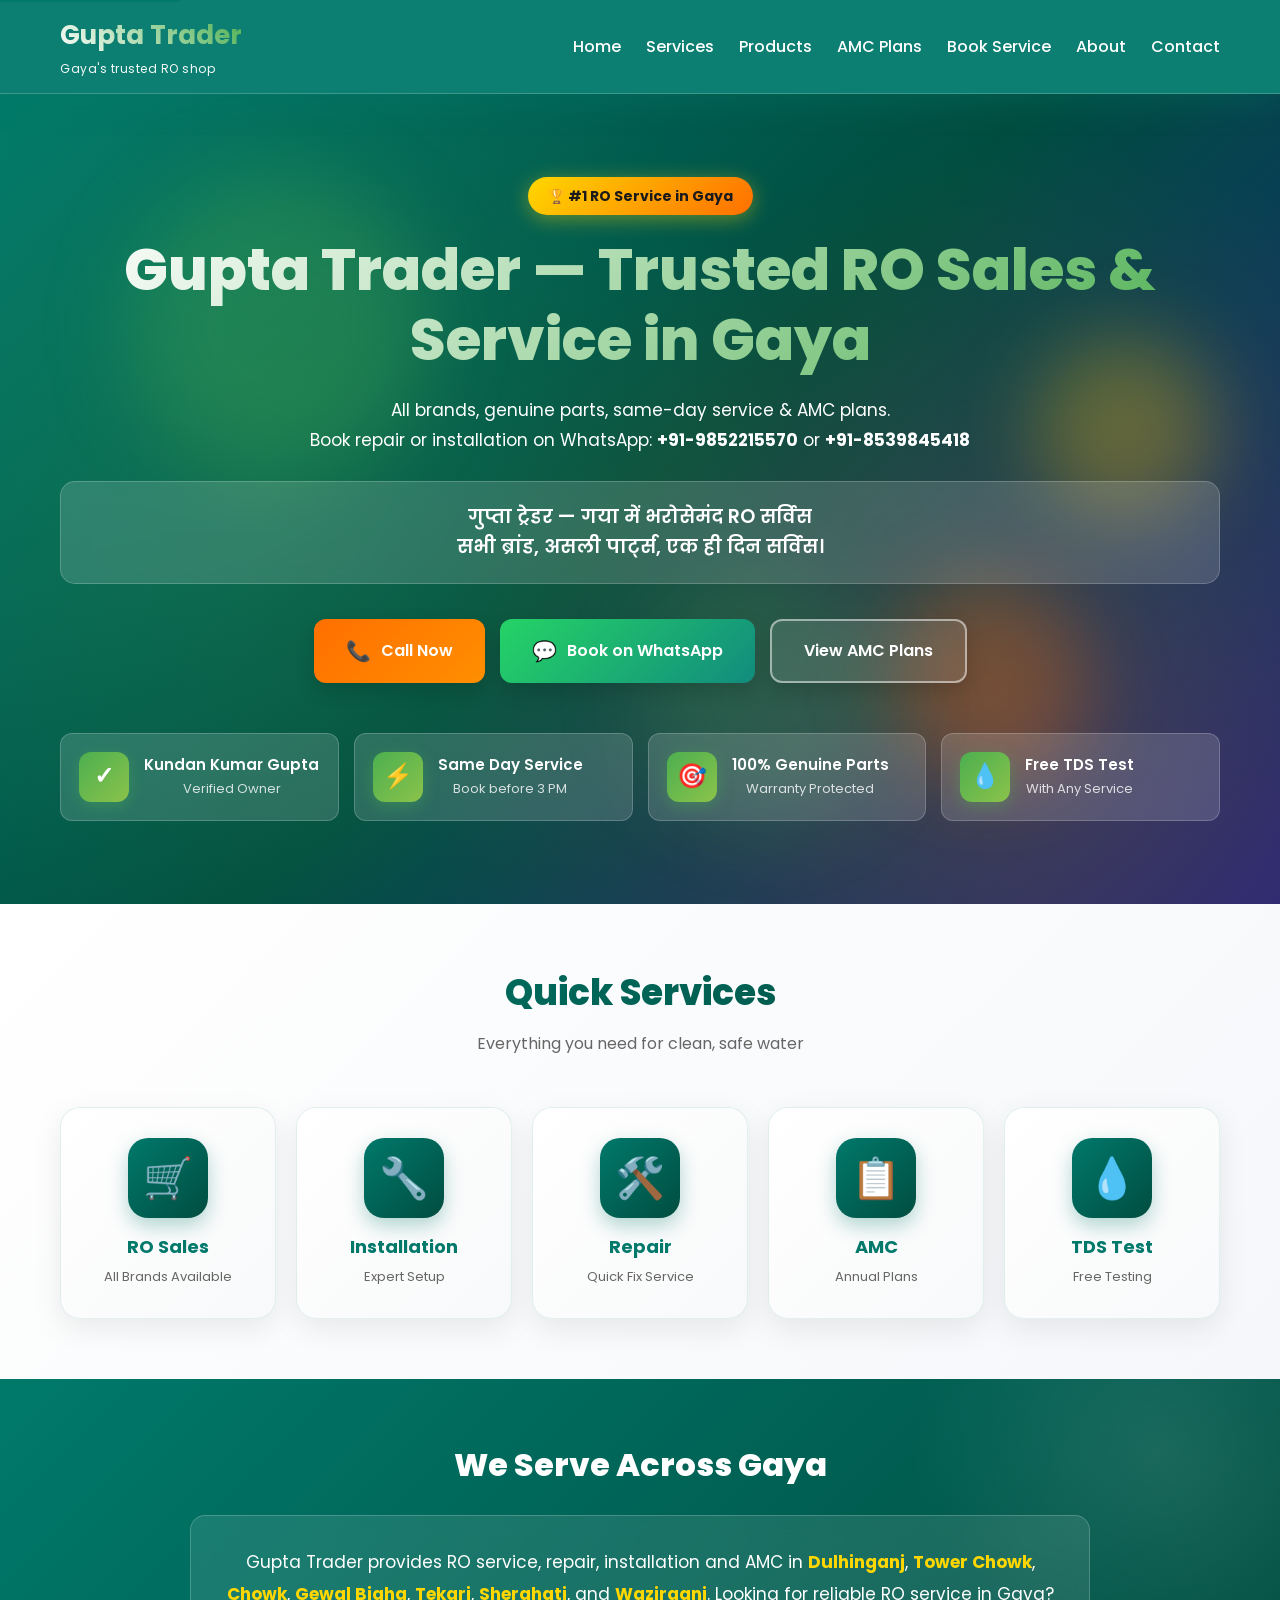
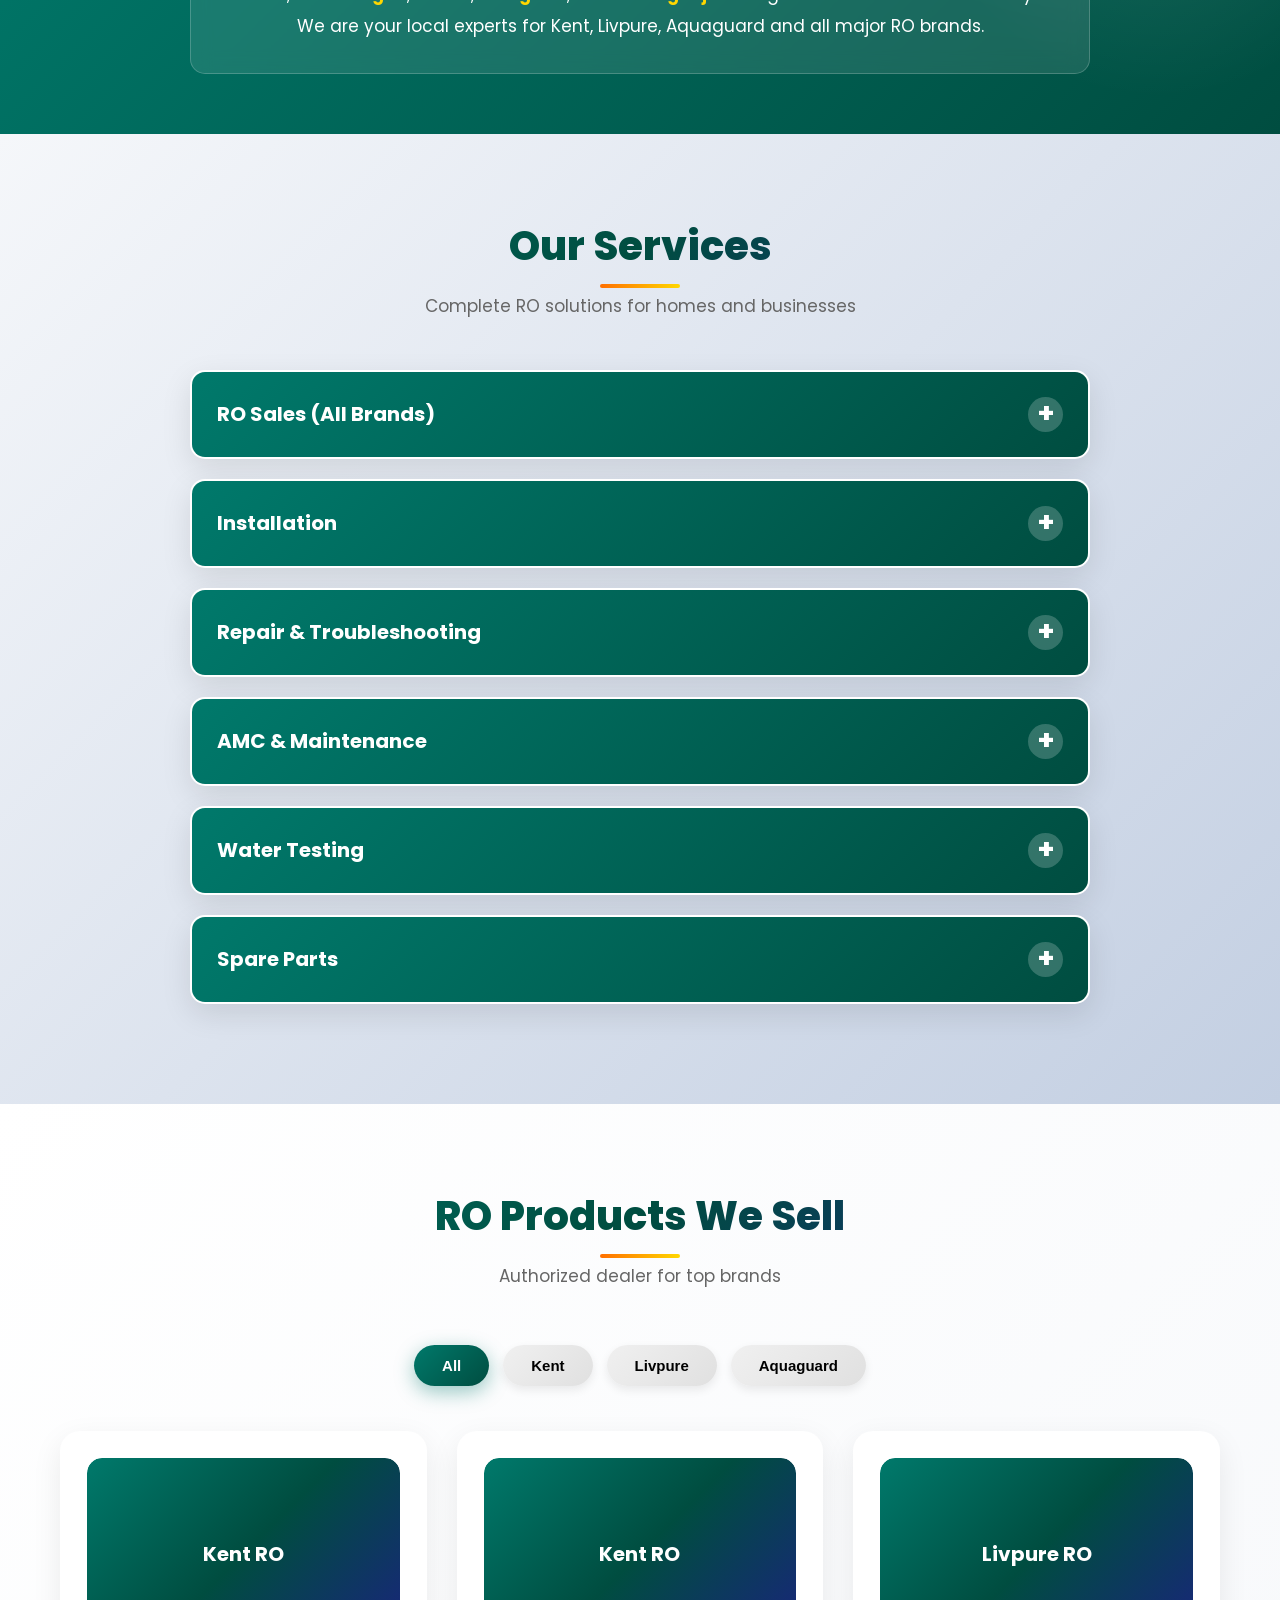
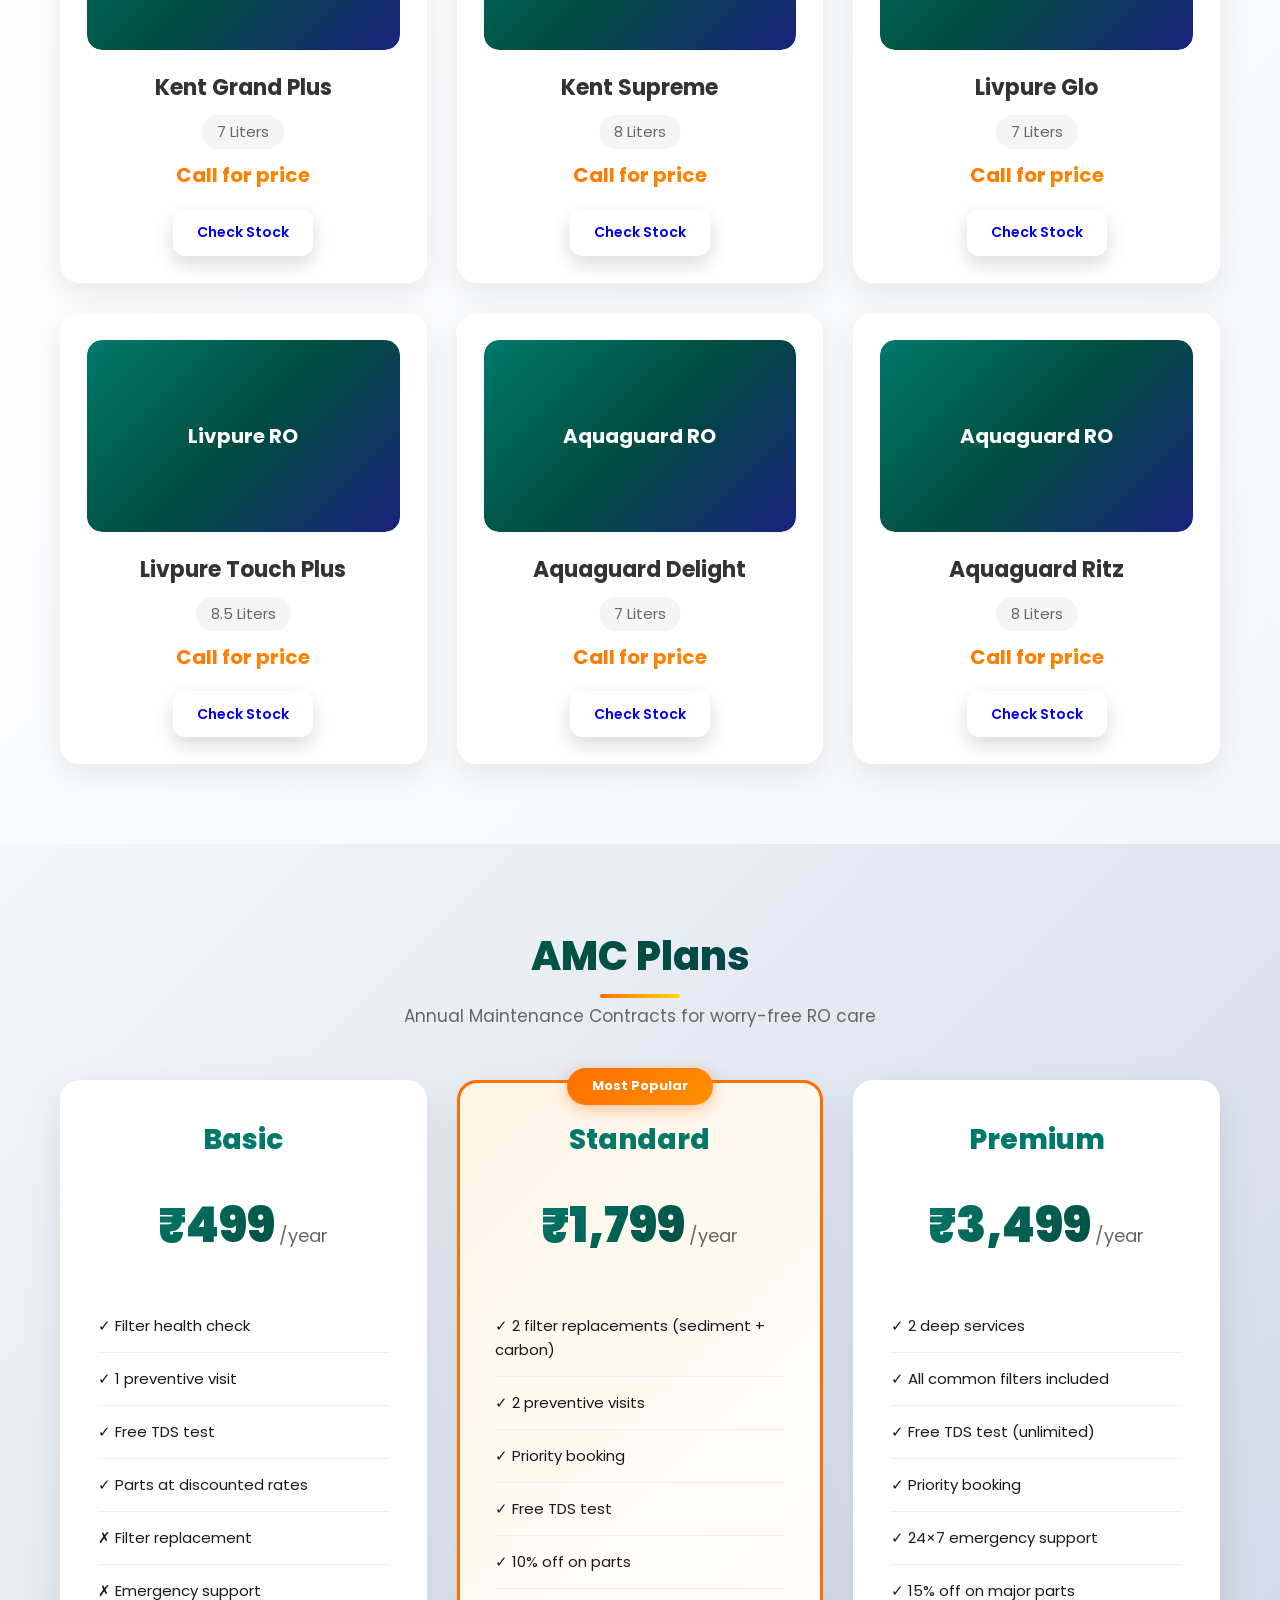
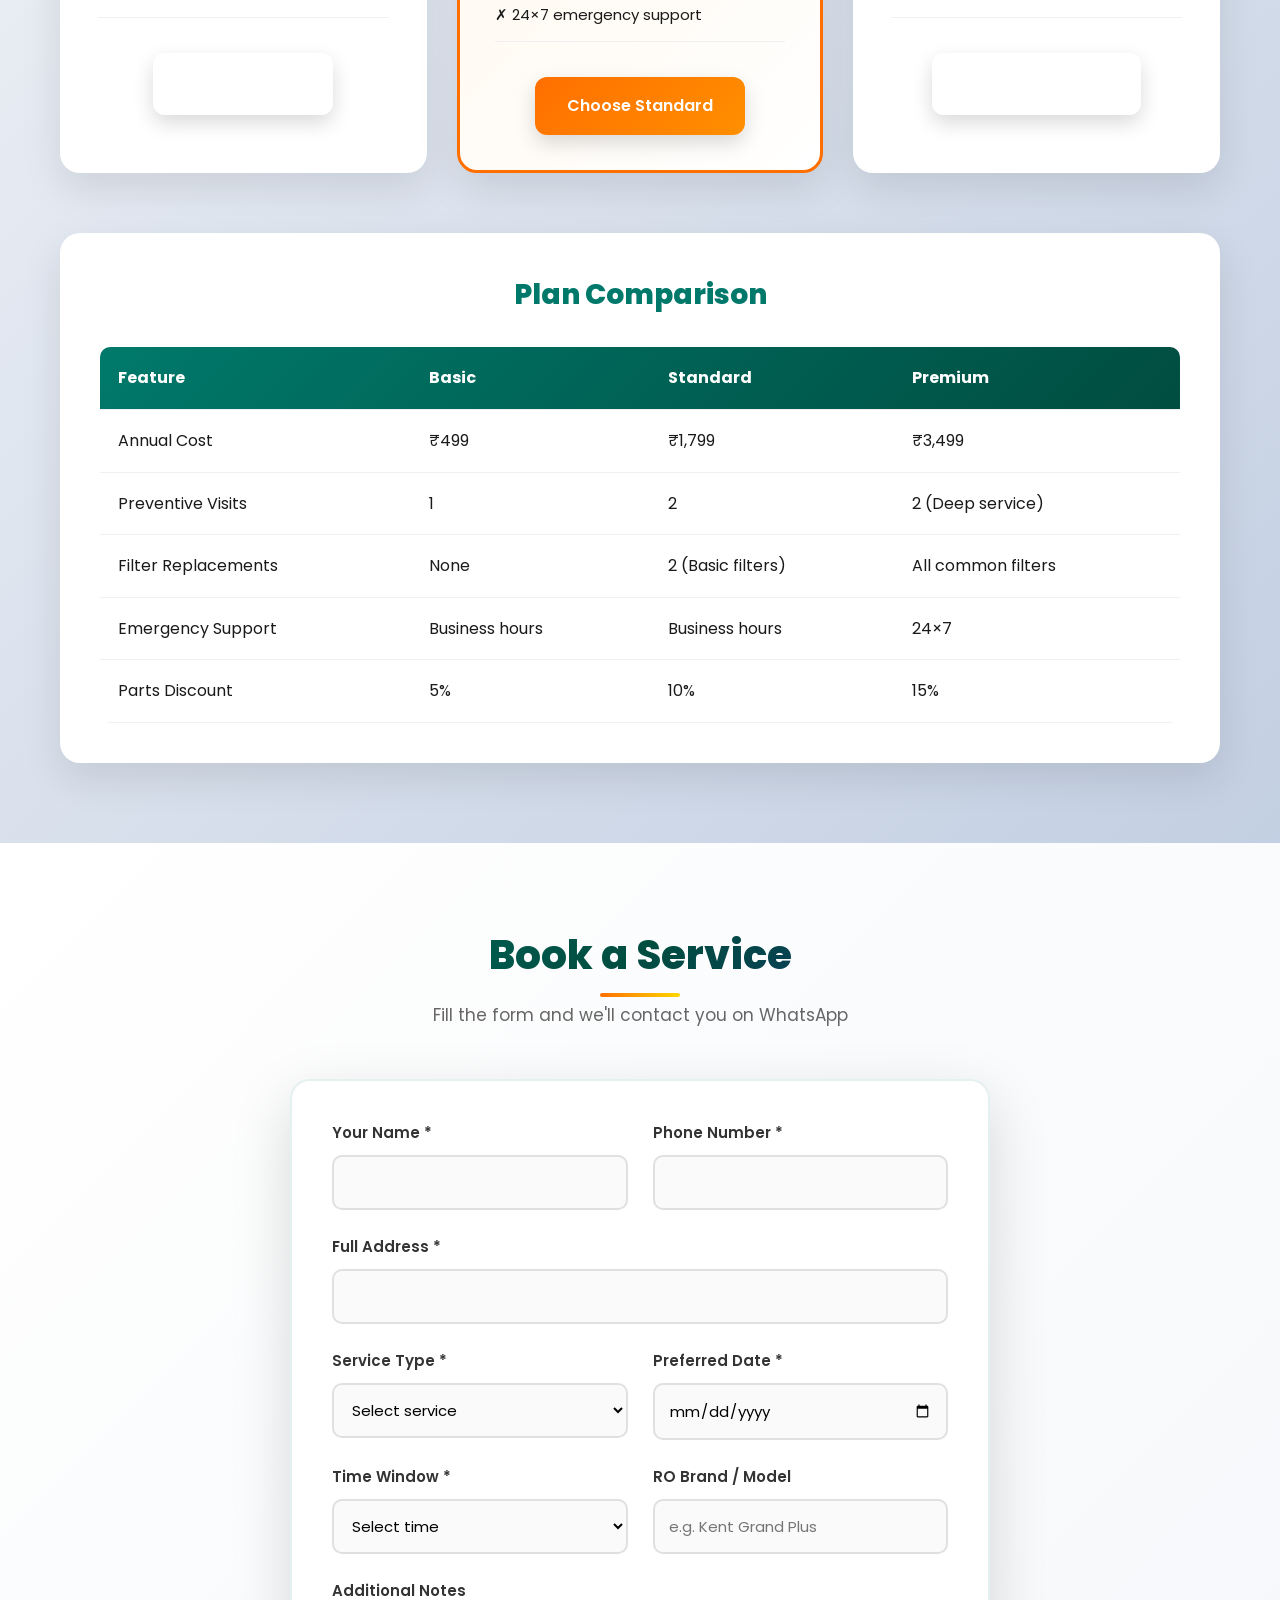
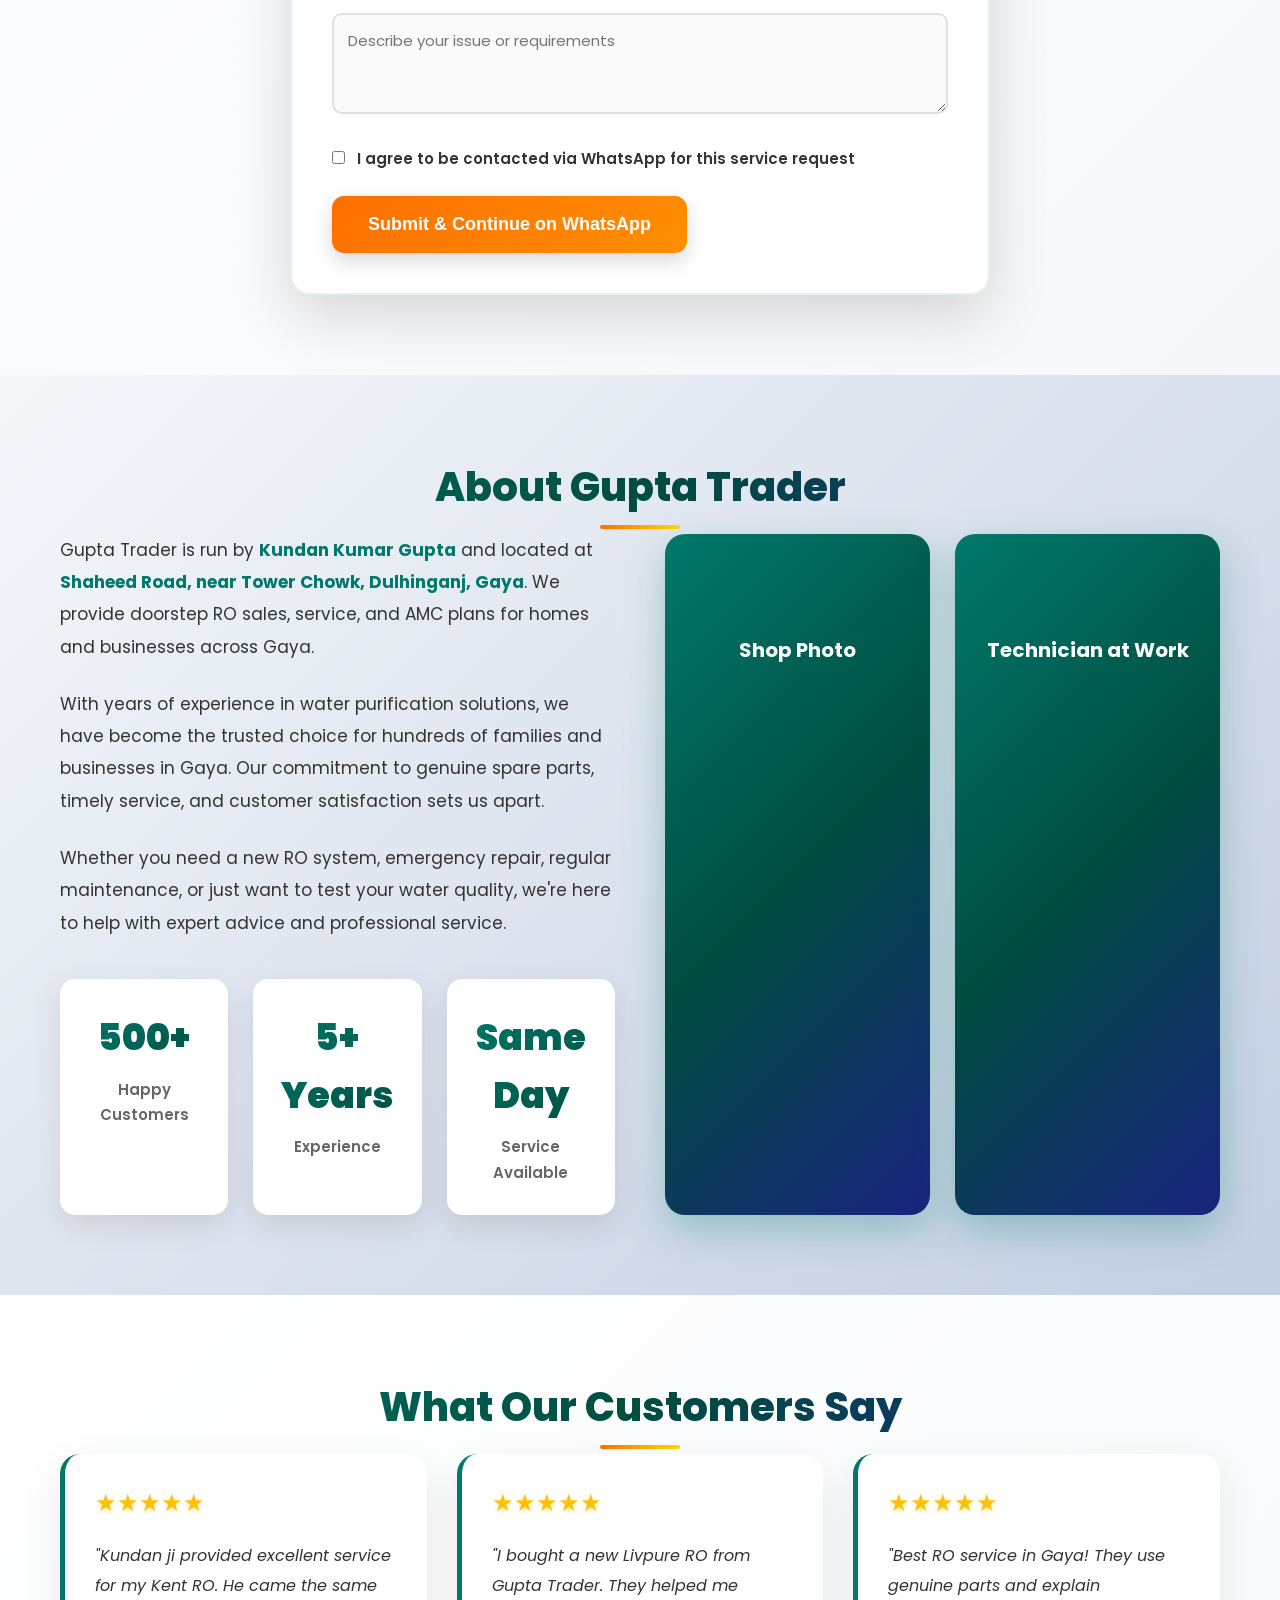
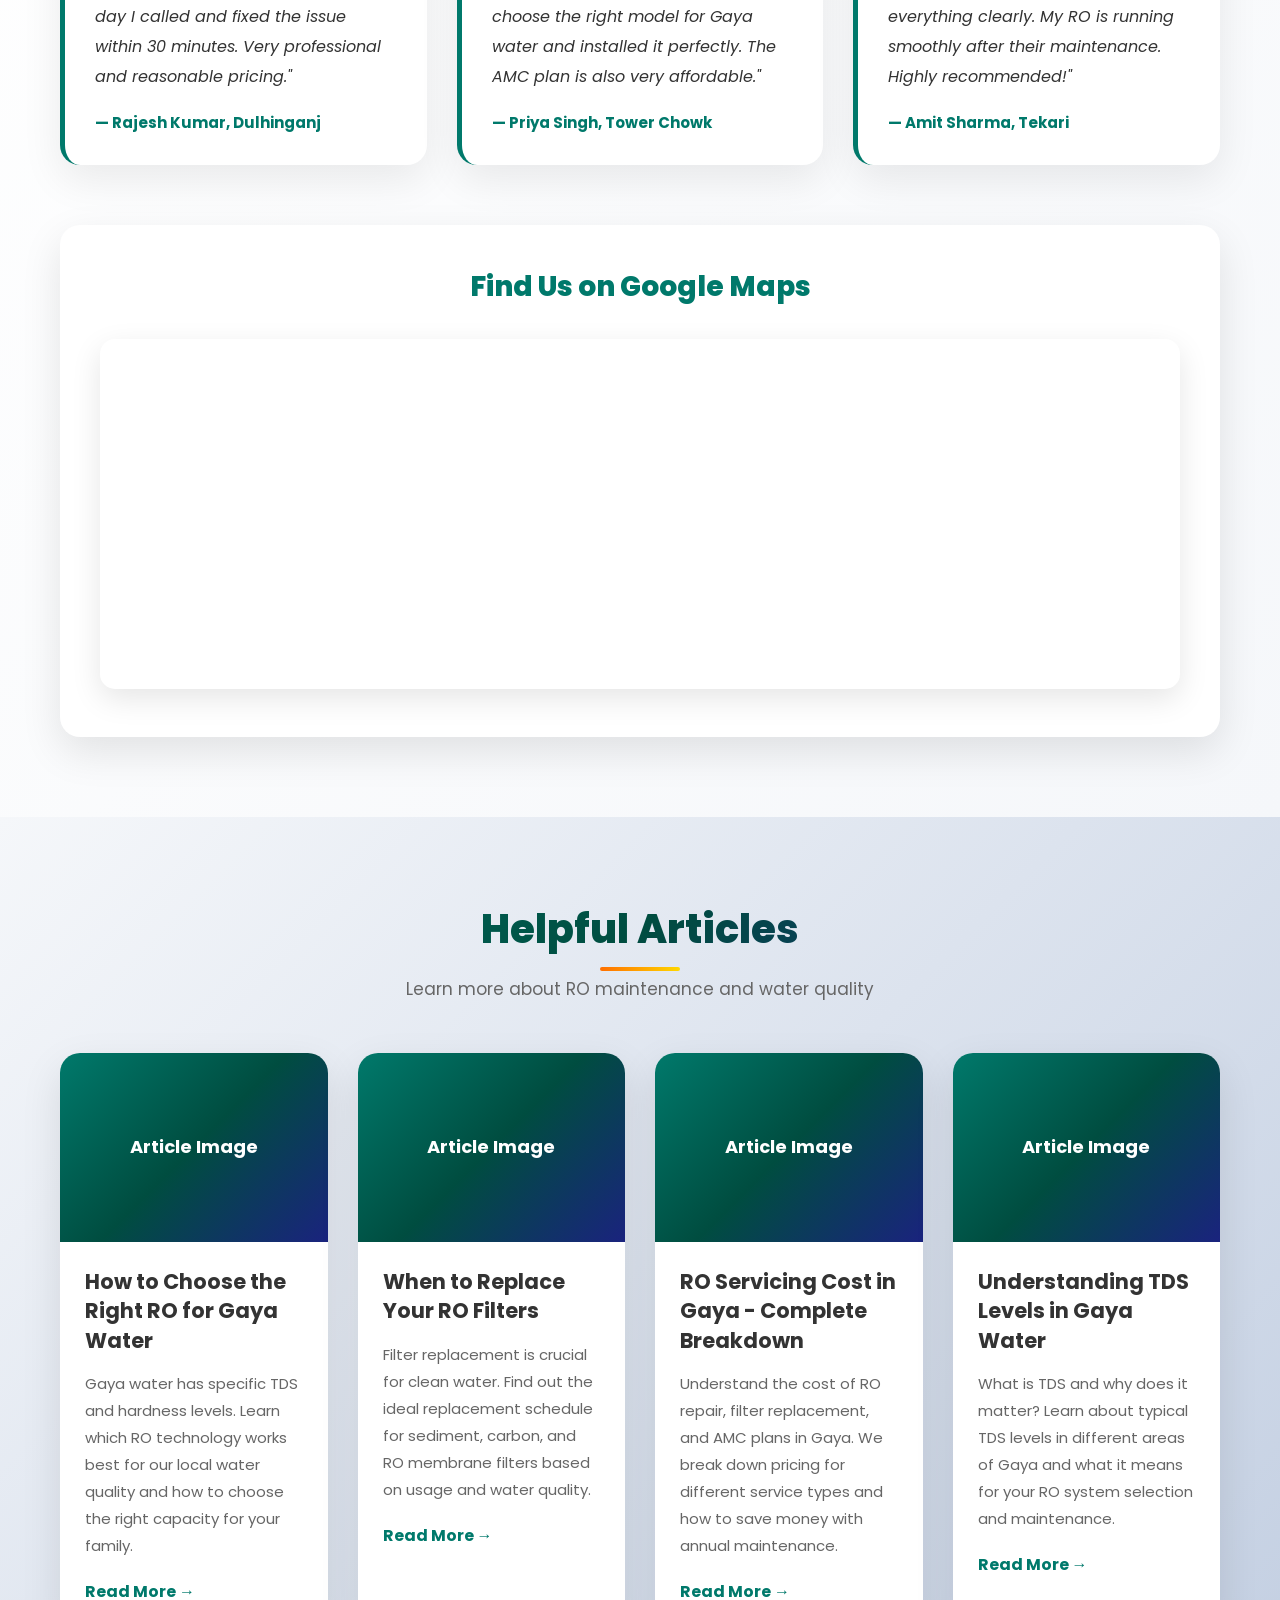
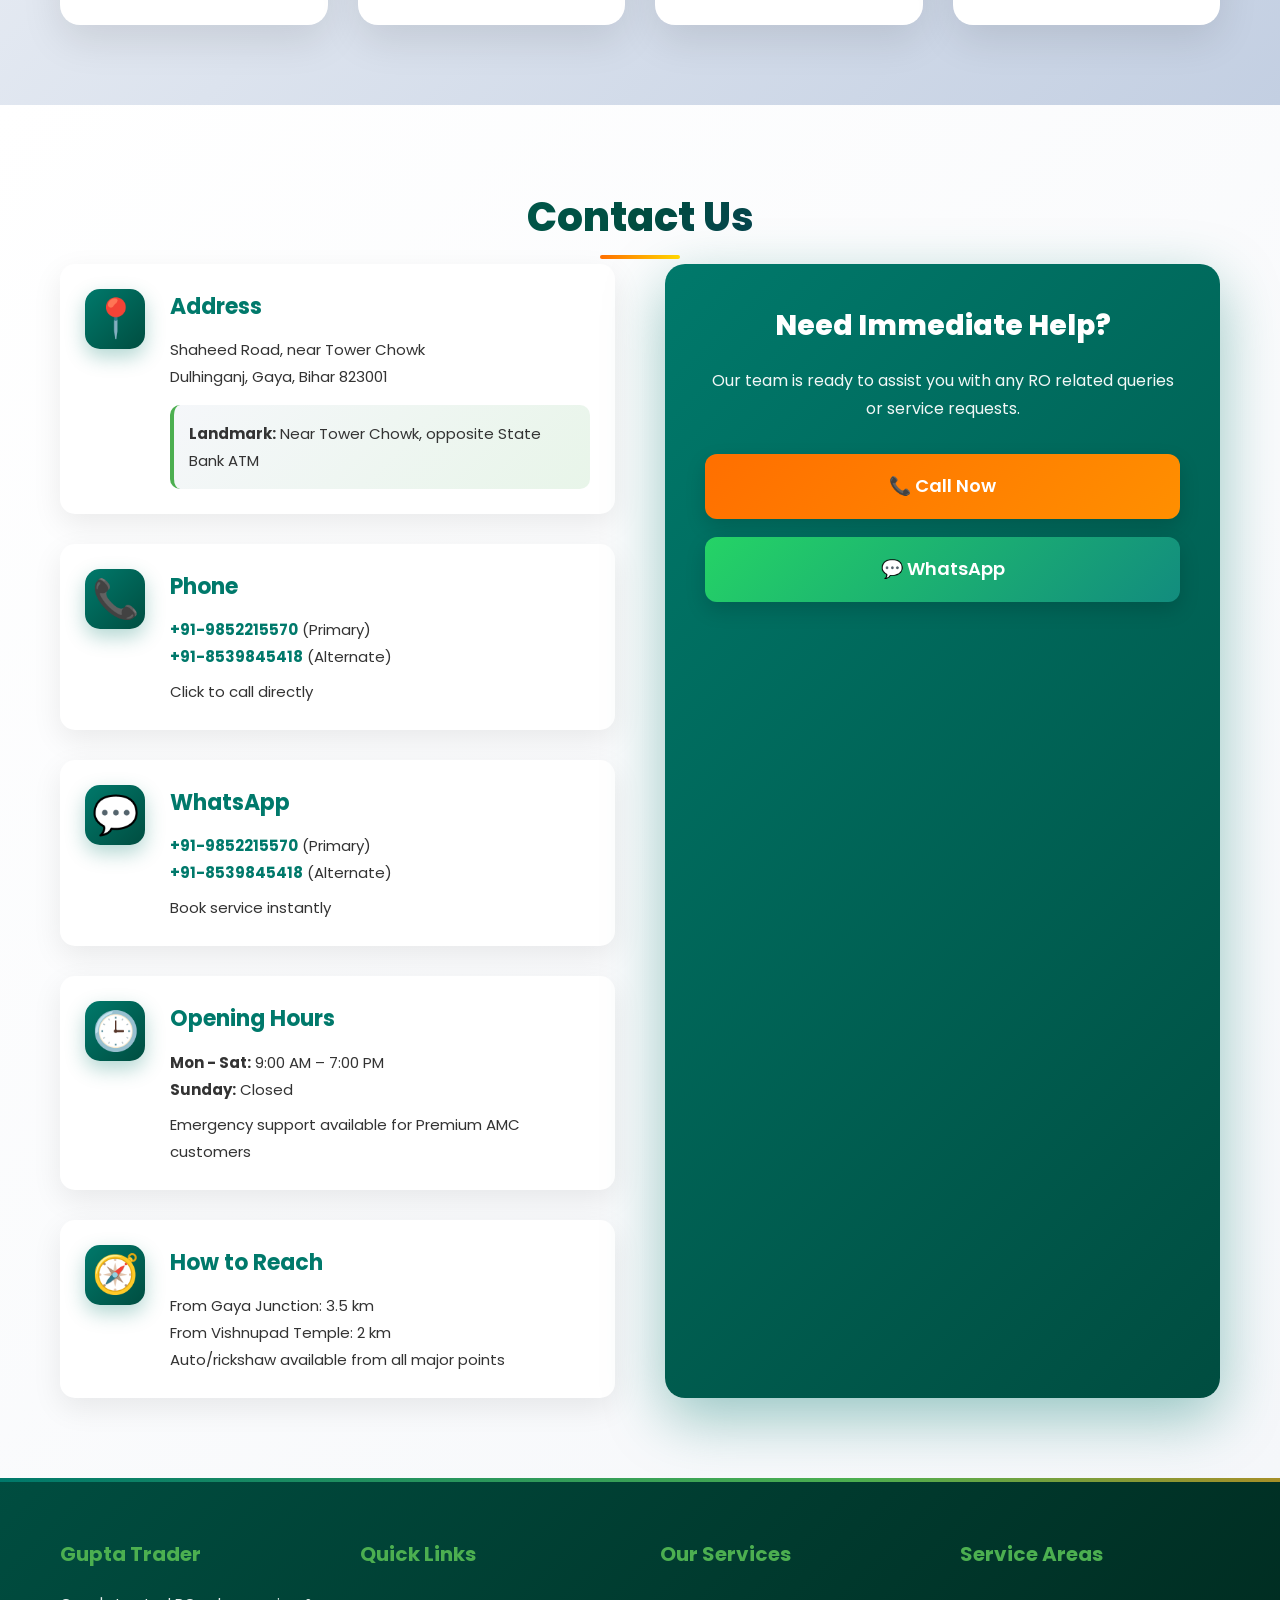
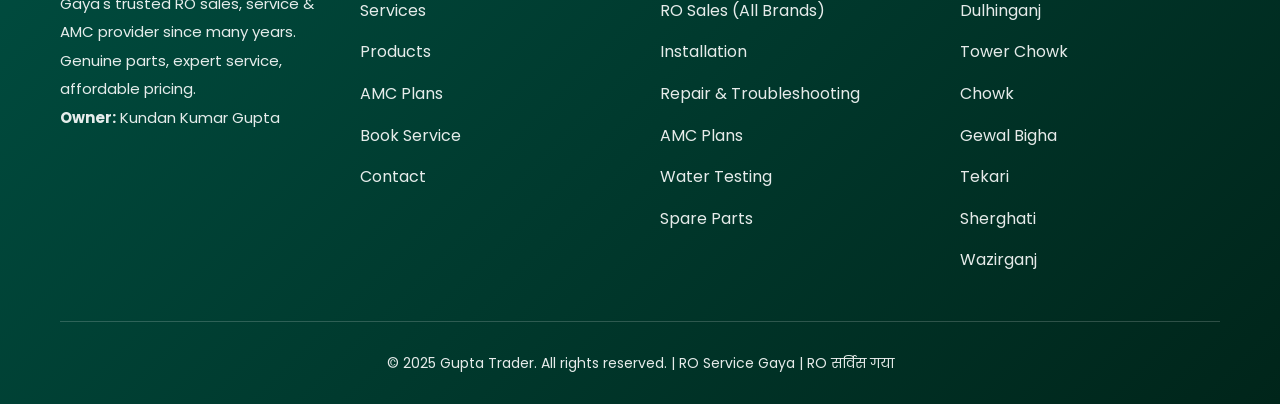
==== index.html @ 33c784da "Add files via upload" ====
<!DOCTYPE html>
<html lang="hi">
<head>
    <meta charset="UTF-8">
    <meta name="viewport" content="width=device-width, initial-scale=1.0">
    <meta name="description" content="Gupta Trader - Gaya's trusted RO sales, service, repair & AMC. Kundan Kumar Gupta provides same-day RO service for all brands in Dulhinganj, Tower Chowk, Gaya. Call +91-9852215570 or +91-8539845418">
    <meta name="keywords" content="RO service Gaya, RO सर्विस गया, RO repair Gaya, RO AMC Gaya, Kent service Gaya, RO installation Gaya, water purifier service Gaya, RO shop Gaya, Gupta Trader Gaya">
    <meta name="author" content="Kundan Kumar Gupta">
    <meta name="robots" content="index, follow">
    
    <!-- Open Graph Tags -->
    <meta property="og:title" content="Gupta Trader - Trusted RO Sales & Service in Gaya, Bihar">
    <meta property="og:description" content="All brands RO service, genuine parts, same-day service & AMC plans in Gaya. Call +91-9852215570 or +91-8539845418">
    <meta property="og:type" content="website">
    <meta property="og:locale" content="hi_IN">
    
    <title>Gupta Trader - RO Service, Repair & AMC in Gaya | Kundan Kumar Gupta | +91-9852215570</title>
    
    <!-- Google Fonts -->
    <link rel="preconnect" href="https://fonts.googleapis.com">
    <link rel="preconnect" href="https://fonts.gstatic.com" crossorigin>
    <link href="https://fonts.googleapis.com/css2?family=Poppins:wght@300;400;500;600;700&display=swap" rel="stylesheet">
    
    <link rel="stylesheet" href="styles.css">
    
    <!-- Schema Markup -->
    <script type="application/ld+json">
    {
      "@context": "https://schema.org",
      "@type": "LocalBusiness",
      "name": "Gupta Trader",
      "image": "",
      "description": "Trusted RO sales, service, repair and AMC for all brands in Gaya, Bihar",
      "address": {
        "@type": "PostalAddress",
        "streetAddress": "Shaheed Road, near Tower Chowk, Dulhinganj",
        "addressLocality": "Gaya",
        "addressRegion": "Bihar",
        "postalCode": "823001",
        "addressCountry": "IN"
      },
      "telephone": "+91-9852215570",
      "openingHoursSpecification": [
        {
          "@type": "OpeningHoursSpecification",
          "dayOfWeek": ["Monday", "Tuesday", "Wednesday", "Thursday", "Friday", "Saturday"],
          "opens": "09:00",
          "closes": "19:00"
        }
      ],
      "priceRange": "₹₹",
      "owner": {
        "@type": "Person",
        "name": "Kundan Kumar Gupta"
      },
      "areaServed": ["Dulhinganj", "Tower Chowk", "Chowk", "Gewal Bigha", "Tekari", "Sherghati", "Wazirganj"],
      "hasOfferCatalog": {
        "@type": "OfferCatalog",
        "name": "RO Services",
        "itemListElement": [
          {
            "@type": "Offer",
            "itemOffered": {
              "@type": "Service",
              "name": "RO Sales"
            }
          },
          {
            "@type": "Offer",
            "itemOffered": {
              "@type": "Service",
              "name": "RO Installation"
            }
          },
          {
            "@type": "Offer",
            "itemOffered": {
              "@type": "Service",
              "name": "RO Repair"
            }
          },
          {
            "@type": "Offer",
            "itemOffered": {
              "@type": "Service",
              "name": "RO AMC"
            }
          }
        ]
      }
    }
    </script>
</head>
<body>
    <!-- Header -->
    <header class="header">
        <div class="container">
            <div class="header-content">
                <div class="logo">
                    <h1>Gupta Trader</h1>
                    <p class="tagline">Gaya's trusted RO shop</p>
                </div>
                <nav class="nav" id="nav">
                    <a href="#home">Home</a>
                    <a href="#services">Services</a>
                    <a href="#products">Products</a>
                    <a href="#amc">AMC Plans</a>
                    <a href="#book">Book Service</a>
                    <a href="#about">About</a>
                    <a href="#contact">Contact</a>
                </nav>
                <div class="mobile-menu-toggle" id="mobileMenuToggle">
                    <span></span>
                    <span></span>
                    <span></span>
                </div>
            </div>
        </div>
    </header>

    <!-- Home Section -->
    <section id="home" class="hero">
        <div class="hero-overlay"></div>
        <div class="floating-shapes">
            <div class="shape shape-1"></div>
            <div class="shape shape-2"></div>
            <div class="shape shape-3"></div>
            <div class="shape shape-4"></div>
        </div>
        <div class="container">
            <div class="hero-content">
                <div class="hero-badge">🏆 #1 RO Service in Gaya</div>
                <h2 class="hero-title">Gupta Trader — Trusted RO Sales & Service in Gaya</h2>
                <p class="hero-subtitle">All brands, genuine parts, same-day service & AMC plans.<br>
                Book repair or installation on WhatsApp: <strong>+91-9852215570</strong> or <strong>+91-8539845418</strong></p>
                
                <div class="hero-hindi">
                    <p>गुप्ता ट्रेडर — गया में भरोसेमंद RO सर्विस<br>
                    सभी ब्रांड, असली पार्ट्स, एक ही दिन सर्विस।</p>
                </div>
                
                <div class="hero-buttons">
                    <a href="tel:+919852215570" class="btn btn-primary pulse-animation">
                        <span class="btn-icon">📞</span>
                        <span>Call Now</span>
                    </a>
                    <a href="https://wa.me/919852215570" class="btn btn-secondary" target="_blank">
                        <span class="btn-icon">💬</span>
                        <span>Book on WhatsApp</span>
                    </a>
                    <a href="#amc" class="btn btn-outline">
                        <span>View AMC Plans</span>
                    </a>
                </div>
                
                <div class="trust-strip">
                    <div class="trust-item">
                        <div class="trust-icon">✓</div>
                        <div class="trust-text">
                            <strong>Kundan Kumar Gupta</strong>
                            <span>Verified Owner</span>
                        </div>
                    </div>
                    <div class="trust-item">
                        <div class="trust-icon">⚡</div>
                        <div class="trust-text">
                            <strong>Same Day Service</strong>
                            <span>Book before 3 PM</span>
                        </div>
                    </div>
                    <div class="trust-item">
                        <div class="trust-icon">🎯</div>
                        <div class="trust-text">
                            <strong>100% Genuine Parts</strong>
                            <span>Warranty Protected</span>
                        </div>
                    </div>
                    <div class="trust-item">
                        <div class="trust-icon">💧</div>
                        <div class="trust-text">
                            <strong>Free TDS Test</strong>
                            <span>With Any Service</span>
                        </div>
                    </div>
                </div>
            </div>
        </div>
    </section>

    <!-- Quick Services -->
    <section class="quick-services">
        <div class="container">
            <div class="section-header">
                <h2 class="section-title-alt">Quick Services</h2>
                <p class="section-subtitle-alt">Everything you need for clean, safe water</p>
            </div>
            <div class="services-grid">
                <div class="service-icon-card" data-aos="fade-up">
                    <div class="icon-wrapper">
                        <div class="icon">🛒</div>
                    </div>
                    <h3>RO Sales</h3>
                    <p>All Brands Available</p>
                </div>
                <div class="service-icon-card" data-aos="fade-up" data-delay="100">
                    <div class="icon-wrapper">
                        <div class="icon">🔧</div>
                    </div>
                    <h3>Installation</h3>
                    <p>Expert Setup</p>
                </div>
                <div class="service-icon-card" data-aos="fade-up" data-delay="200">
                    <div class="icon-wrapper">
                        <div class="icon">🛠️</div>
                    </div>
                    <h3>Repair</h3>
                    <p>Quick Fix Service</p>
                </div>
                <div class="service-icon-card" data-aos="fade-up" data-delay="300">
                    <div class="icon-wrapper">
                        <div class="icon">📋</div>
                    </div>
                    <h3>AMC</h3>
                    <p>Annual Plans</p>
                </div>
                <div class="service-icon-card" data-aos="fade-up" data-delay="400">
                    <div class="icon-wrapper">
                        <div class="icon">💧</div>
                    </div>
                    <h3>TDS Test</h3>
                    <p>Free Testing</p>
                </div>
            </div>
        </div>
    </section>

    <!-- Service Areas -->
    <section class="service-areas">
        <div class="container">
            <h2>We Serve Across Gaya</h2>
            <p class="areas-text">
                Gupta Trader provides RO service, repair, installation and AMC in <strong>Dulhinganj</strong>, <strong>Tower Chowk</strong>, <strong>Chowk</strong>, <strong>Gewal Bigha</strong>, <strong>Tekari</strong>, <strong>Sherghati</strong>, and <strong>Wazirganj</strong>. Looking for reliable RO service in Gaya? We are your local experts for Kent, Livpure, Aquaguard and all major RO brands.
            </p>
        </div>
    </section>

    <!-- Services Section -->
    <section id="services" class="services-section">
        <div class="container">
            <h2 class="section-title">Our Services</h2>
            <p class="section-subtitle">Complete RO solutions for homes and businesses</p>
            
            <div class="services-list">
                <div class="service-card">
                    <h3 class="service-title">
                        <span>RO Sales (All Brands)</span>
                        <span class="toggle-icon">+</span>
                    </h3>
                    <div class="service-content">
                        <p><strong>What we do:</strong> We sell all major RO brands including Kent, Livpure, Aquaguard, and more. Get expert consultation to choose the right purifier for your water quality.</p>
                        <p><strong>Benefits:</strong> Authorized dealer, best prices, genuine products, free installation support</p>
                        <p><strong>Price range:</strong> ₹8,000 - ₹25,000 depending on model</p>
                        <a href="https://wa.me/919852215570?text=I want to buy an RO water purifier" class="btn btn-small" target="_blank">Check Stock on WhatsApp</a>
                    </div>
                </div>

                <div class="service-card">
                    <h3 class="service-title">
                        <span>Installation</span>
                        <span class="toggle-icon">+</span>
                    </h3>
                    <div class="service-content">
                        <p><strong>What we do:</strong> Professional RO installation with proper wall mounting, pipeline connections, drain setup and water testing.</p>
                        <p><strong>Benefits:</strong> Expert technicians, same-day service, warranty protection, leak-proof guarantee</p>
                        <p><strong>Price range:</strong> ₹500 - ₹1,500 (often free with new RO purchase)</p>
                        <a href="#book" class="btn btn-small">Book Installation</a>
                    </div>
                </div>

                <div class="service-card">
                    <h3 class="service-title">
                        <span>Repair & Troubleshooting</span>
                        <span class="toggle-icon">+</span>
                    </h3>
                    <div class="service-content">
                        <p><strong>What we do:</strong> We fix all RO issues - no water flow, leakage, bad taste, noise, auto-shut problems, pump failure, and electrical issues.</p>
                        <p><strong>Benefits:</strong> Quick diagnosis, genuine spare parts, 90-day service warranty, doorstep repair</p>
                        <p><strong>Price range:</strong> ₹300 - ₹2,500 depending on issue and parts</p>
                        <a href="tel:+919852215570" class="btn btn-small">Call for Emergency Repair</a>
                    </div>
                </div>

                <div class="service-card">
                    <h3 class="service-title">
                        <span>AMC & Maintenance</span>
                        <span class="toggle-icon">+</span>
                    </h3>
                    <div class="service-content">
                        <p><strong>What we do:</strong> Annual maintenance contracts with regular filter replacements, preventive servicing, and priority support.</p>
                        <p><strong>Benefits:</strong> Save on repairs, extend RO life, priority booking, 24×7 emergency support (Premium plan)</p>
                        <p><strong>Price range:</strong> ₹499 - ₹3,499 per year</p>
                        <a href="#amc" class="btn btn-small">View AMC Plans</a>
                    </div>
                </div>

                <div class="service-card">
                    <h3 class="service-title">
                        <span>Water Testing</span>
                        <span class="toggle-icon">+</span>
                    </h3>
                    <div class="service-content">
                        <p><strong>What we do:</strong> Free basic TDS testing, hardness level check, and water quality assessment before and after purification.</p>
                        <p><strong>Benefits:</strong> Know your water quality, choose right filter, ensure proper purification</p>
                        <p><strong>Price:</strong> Free with any service or ₹100 standalone</p>
                        <a href="https://wa.me/919852215570?text=I want to test my water TDS" class="btn btn-small" target="_blank">Book Water Test</a>
                    </div>
                </div>

                <div class="service-card">
                    <h3 class="service-title">
                        <span>Spare Parts</span>
                        <span class="toggle-icon">+</span>
                    </h3>
                    <div class="service-content">
                        <p><strong>What we do:</strong> Stock and supply all RO spare parts - filters (sediment, carbon, RO membrane, post-carbon), pumps, solenoid valves, adapters, and more.</p>
                        <p><strong>Benefits:</strong> Genuine parts, immediate availability, brand-specific compatibility</p>
                        <p><strong>Price range:</strong> ₹150 - ₹3,000 depending on part</p>
                        <a href="https://wa.me/919852215570?text=I need RO spare parts" class="btn btn-small" target="_blank">Check Availability</a>
                    </div>
                </div>
            </div>
        </div>
    </section>

    <!-- Products Section -->
    <section id="products" class="products-section">
        <div class="container">
            <h2 class="section-title">RO Products We Sell</h2>
            <p class="section-subtitle">Authorized dealer for top brands</p>
            
            <div class="product-filters">
                <button class="filter-btn active" data-filter="all">All</button>
                <button class="filter-btn" data-filter="kent">Kent</button>
                <button class="filter-btn" data-filter="livpure">Livpure</button>
                <button class="filter-btn" data-filter="aquaguard">Aquaguard</button>
            </div>
            
            <div class="products-grid">
                <div class="product-card" data-brand="kent" data-capacity="7">
                    <div class="product-img">
                        <div class="placeholder-img">Kent RO</div>
                    </div>
                    <h3>Kent Grand Plus</h3>
                    <p class="capacity">7 Liters</p>
                    <p class="price">Call for price</p>
                    <a href="https://wa.me/919852215570?text=I want to know the price of Kent Grand Plus" class="btn btn-small" target="_blank">Check Stock</a>
                </div>

                <div class="product-card" data-brand="kent" data-capacity="8">
                    <div class="product-img">
                        <div class="placeholder-img">Kent RO</div>
                    </div>
                    <h3>Kent Supreme</h3>
                    <p class="capacity">8 Liters</p>
                    <p class="price">Call for price</p>
                    <a href="https://wa.me/919852215570?text=I want to know the price of Kent Supreme" class="btn btn-small" target="_blank">Check Stock</a>
                </div>

                <div class="product-card" data-brand="livpure" data-capacity="7">
                    <div class="product-img">
                        <div class="placeholder-img">Livpure RO</div>
                    </div>
                    <h3>Livpure Glo</h3>
                    <p class="capacity">7 Liters</p>
                    <p class="price">Call for price</p>
                    <a href="https://wa.me/919852215570?text=I want to know the price of Livpure Glo" class="btn btn-small" target="_blank">Check Stock</a>
                </div>

                <div class="product-card" data-brand="livpure" data-capacity="8.5">
                    <div class="product-img">
                        <div class="placeholder-img">Livpure RO</div>
                    </div>
                    <h3>Livpure Touch Plus</h3>
                    <p class="capacity">8.5 Liters</p>
                    <p class="price">Call for price</p>
                    <a href="https://wa.me/919852215570?text=I want to know the price of Livpure Touch Plus" class="btn btn-small" target="_blank">Check Stock</a>
                </div>

                <div class="product-card" data-brand="aquaguard" data-capacity="7">
                    <div class="product-img">
                        <div class="placeholder-img">Aquaguard RO</div>
                    </div>
                    <h3>Aquaguard Delight</h3>
                    <p class="capacity">7 Liters</p>
                    <p class="price">Call for price</p>
                    <a href="https://wa.me/919852215570?text=I want to know the price of Aquaguard Delight" class="btn btn-small" target="_blank">Check Stock</a>
                </div>

                <div class="product-card" data-brand="aquaguard" data-capacity="8">
                    <div class="product-img">
                        <div class="placeholder-img">Aquaguard RO</div>
                    </div>
                    <h3>Aquaguard Ritz</h3>
                    <p class="capacity">8 Liters</p>
                    <p class="price">Call for price</p>
                    <a href="https://wa.me/919852215570?text=I want to know the price of Aquaguard Ritz" class="btn btn-small" target="_blank">Check Stock</a>
                </div>
            </div>
        </div>
    </section>

    <!-- AMC Plans Section -->
    <section id="amc" class="amc-section">
        <div class="container">
            <h2 class="section-title">AMC Plans</h2>
            <p class="section-subtitle">Annual Maintenance Contracts for worry-free RO care</p>
            
            <div class="amc-grid">
                <div class="amc-card">
                    <h3 class="amc-title">Basic</h3>
                    <div class="amc-price">
                        <span class="price">₹499</span>
                        <span class="period">/year</span>
                    </div>
                    <ul class="amc-features">
                        <li>✓ Filter health check</li>
                        <li>✓ 1 preventive visit</li>
                        <li>✓ Free TDS test</li>
                        <li>✓ Parts at discounted rates</li>
                        <li>✗ Filter replacement</li>
                        <li>✗ Emergency support</li>
                    </ul>
                    <a href="https://wa.me/919852215570?text=I want to subscribe to Basic AMC plan" class="btn btn-outline" target="_blank">Choose Basic</a>
                </div>

                <div class="amc-card featured">
                    <div class="popular-badge">Most Popular</div>
                    <h3 class="amc-title">Standard</h3>
                    <div class="amc-price">
                        <span class="price">₹1,799</span>
                        <span class="period">/year</span>
                    </div>
                    <ul class="amc-features">
                        <li>✓ 2 filter replacements (sediment + carbon)</li>
                        <li>✓ 2 preventive visits</li>
                        <li>✓ Priority booking</li>
                        <li>✓ Free TDS test</li>
                        <li>✓ 10% off on parts</li>
                        <li>✗ 24×7 emergency support</li>
                    </ul>
                    <a href="https://wa.me/919852215570?text=I want to subscribe to Standard AMC plan" class="btn btn-primary" target="_blank">Choose Standard</a>
                </div>

                <div class="amc-card">
                    <h3 class="amc-title">Premium</h3>
                    <div class="amc-price">
                        <span class="price">₹3,499</span>
                        <span class="period">/year</span>
                    </div>
                    <ul class="amc-features">
                        <li>✓ 2 deep services</li>
                        <li>✓ All common filters included</li>
                        <li>✓ Free TDS test (unlimited)</li>
                        <li>✓ Priority booking</li>
                        <li>✓ 24×7 emergency support</li>
                        <li>✓ 15% off on major parts</li>
                    </ul>
                    <a href="https://wa.me/919852215570?text=I want to subscribe to Premium AMC plan" class="btn btn-outline" target="_blank">Choose Premium</a>
                </div>
            </div>

            <div class="amc-comparison">
                <h3>Plan Comparison</h3>
                <div class="comparison-table">
                    <table>
                        <thead>
                            <tr>
                                <th>Feature</th>
                                <th>Basic</th>
                                <th>Standard</th>
                                <th>Premium</th>
                            </tr>
                        </thead>
                        <tbody>
                            <tr>
                                <td>Annual Cost</td>
                                <td>₹499</td>
                                <td>₹1,799</td>
                                <td>₹3,499</td>
                            </tr>
                            <tr>
                                <td>Preventive Visits</td>
                                <td>1</td>
                                <td>2</td>
                                <td>2 (Deep service)</td>
                            </tr>
                            <tr>
                                <td>Filter Replacements</td>
                                <td>None</td>
                                <td>2 (Basic filters)</td>
                                <td>All common filters</td>
                            </tr>
                            <tr>
                                <td>Emergency Support</td>
                                <td>Business hours</td>
                                <td>Business hours</td>
                                <td>24×7</td>
                            </tr>
                            <tr>
                                <td>Parts Discount</td>
                                <td>5%</td>
                                <td>10%</td>
                                <td>15%</td>
                            </tr>
                        </tbody>
                    </table>
                </div>
            </div>
        </div>
    </section>

    <!-- Book Service Section -->
    <section id="book" class="book-section">
        <div class="container">
            <h2 class="section-title">Book a Service</h2>
            <p class="section-subtitle">Fill the form and we'll contact you on WhatsApp</p>
            
            <form id="bookingForm" class="booking-form">
                <div class="form-row">
                    <div class="form-group">
                        <label for="name">Your Name *</label>
                        <input type="text" id="name" name="name" required>
                    </div>
                    <div class="form-group">
                        <label for="phone">Phone Number *</label>
                        <input type="tel" id="phone" name="phone" pattern="[0-9]{10}" required>
                    </div>
                </div>

                <div class="form-group">
                    <label for="address">Full Address *</label>
                    <input type="text" id="address" name="address" required>
                </div>

                <div class="form-row">
                    <div class="form-group">
                        <label for="serviceType">Service Type *</label>
                        <select id="serviceType" name="serviceType" required>
                            <option value="">Select service</option>
                            <option value="Installation">Installation</option>
                            <option value="Repair">Repair</option>
                            <option value="AMC">AMC Subscription</option>
                            <option value="Filter Replacement">Filter Replacement</option>
                            <option value="Water Testing">Water Testing</option>
                            <option value="New Purchase">New RO Purchase</option>
                        </select>
                    </div>
                    <div class="form-group">
                        <label for="date">Preferred Date *</label>
                        <input type="date" id="date" name="date" required>
                    </div>
                </div>

                <div class="form-row">
                    <div class="form-group">
                        <label for="timeWindow">Time Window *</label>
                        <select id="timeWindow" name="timeWindow" required>
                            <option value="">Select time</option>
                            <option value="9 AM - 12 PM">9 AM - 12 PM</option>
                            <option value="12 PM - 3 PM">12 PM - 3 PM</option>
                            <option value="3 PM - 7 PM">3 PM - 7 PM</option>
                        </select>
                    </div>
                    <div class="form-group">
                        <label for="brand">RO Brand / Model</label>
                        <input type="text" id="brand" name="brand" placeholder="e.g. Kent Grand Plus">
                    </div>
                </div>

                <div class="form-group">
                    <label for="notes">Additional Notes</label>
                    <textarea id="notes" name="notes" rows="3" placeholder="Describe your issue or requirements"></textarea>
                </div>

                <div class="form-group checkbox-group">
                    <input type="checkbox" id="consent" name="consent" required>
                    <label for="consent">I agree to be contacted via WhatsApp for this service request</label>
                </div>

                <button type="submit" class="btn btn-primary btn-large">Submit & Continue on WhatsApp</button>
            </form>

            <div id="successMessage" class="success-message" style="display: none;">
                <p>✓ Form submitted! Redirecting to WhatsApp...</p>
            </div>
        </div>
    </section>

    <!-- About Section -->
    <section id="about" class="about-section">
        <div class="container">
            <h2 class="section-title">About Gupta Trader</h2>
            
            <div class="about-content">
                <div class="about-text">
                    <p>Gupta Trader is run by <strong>Kundan Kumar Gupta</strong> and located at <strong>Shaheed Road, near Tower Chowk, Dulhinganj, Gaya</strong>. We provide doorstep RO sales, service, and AMC plans for homes and businesses across Gaya.</p>
                    
                    <p>With years of experience in water purification solutions, we have become the trusted choice for hundreds of families and businesses in Gaya. Our commitment to genuine spare parts, timely service, and customer satisfaction sets us apart.</p>
                    
                    <p>Whether you need a new RO system, emergency repair, regular maintenance, or just want to test your water quality, we're here to help with expert advice and professional service.</p>
                    
                    <div class="about-highlights">
                        <div class="highlight-item">
                            <strong>500+</strong>
                            <span>Happy Customers</span>
                        </div>
                        <div class="highlight-item">
                            <strong>5+ Years</strong>
                            <span>Experience</span>
                        </div>
                        <div class="highlight-item">
                            <strong>Same Day</strong>
                            <span>Service Available</span>
                        </div>
                    </div>
                </div>
                
                <div class="about-images">
                    <div class="about-img-placeholder">
                        <p>Shop Photo</p>
                    </div>
                    <div class="about-img-placeholder">
                        <p>Technician at Work</p>
                    </div>
                </div>
            </div>
        </div>
    </section>

    <!-- Testimonials Section -->
    <section id="testimonials" class="testimonials-section">
        <div class="container">
            <h2 class="section-title">What Our Customers Say</h2>
            
            <div class="testimonials-grid">
                <div class="testimonial-card">
                    <div class="stars">★★★★★</div>
                    <p class="testimonial-text">"Kundan ji provided excellent service for my Kent RO. He came the same day I called and fixed the issue within 30 minutes. Very professional and reasonable pricing."</p>
                    <p class="customer-name">— Rajesh Kumar, Dulhinganj</p>
                </div>

                <div class="testimonial-card">
                    <div class="stars">★★★★★</div>
                    <p class="testimonial-text">"I bought a new Livpure RO from Gupta Trader. They helped me choose the right model for Gaya water and installed it perfectly. The AMC plan is also very affordable."</p>
                    <p class="customer-name">— Priya Singh, Tower Chowk</p>
                </div>

                <div class="testimonial-card">
                    <div class="stars">★★★★★</div>
                    <p class="testimonial-text">"Best RO service in Gaya! They use genuine parts and explain everything clearly. My RO is running smoothly after their maintenance. Highly recommended!"</p>
                    <p class="customer-name">— Amit Sharma, Tekari</p>
                </div>
            </div>

            <div class="map-container">
                <h3>Find Us on Google Maps</h3>
                <iframe src="https://www.google.com/maps/embed?pb=!1m18!1m12!1m3!1d3619.8!2d85.0!3d24.75!2m3!1f0!2f0!3f0!3m2!1i1024!2i768!4f13.1!3m3!1m2!1s0x0%3A0x0!2zMjTCsDQ1JzAwLjAiTiA4NcKwMDAnMDAuMCJF!5e0!3m2!1sen!2sin!4v1234567890" width="100%" height="350" style="border:0;" allowfullscreen="" loading="lazy"></iframe>
            </div>
        </div>
    </section>

    <!-- Blog Preview Section -->
    <section id="blog" class="blog-section">
        <div class="container">
            <h2 class="section-title">Helpful Articles</h2>
            <p class="section-subtitle">Learn more about RO maintenance and water quality</p>
            
            <div class="blog-grid">
                <div class="blog-card">
                    <div class="blog-img-placeholder">Article Image</div>
                    <h3>How to Choose the Right RO for Gaya Water</h3>
                    <p>Gaya water has specific TDS and hardness levels. Learn which RO technology works best for our local water quality and how to choose the right capacity for your family.</p>
                    <a href="#blog-1" class="blog-link">Read More →</a>
                </div>

                <div class="blog-card">
                    <div class="blog-img-placeholder">Article Image</div>
                    <h3>When to Replace Your RO Filters</h3>
                    <p>Filter replacement is crucial for clean water. Find out the ideal replacement schedule for sediment, carbon, and RO membrane filters based on usage and water quality.</p>
                    <a href="#blog-2" class="blog-link">Read More →</a>
                </div>

                <div class="blog-card">
                    <div class="blog-img-placeholder">Article Image</div>
                    <h3>RO Servicing Cost in Gaya - Complete Breakdown</h3>
                    <p>Understand the cost of RO repair, filter replacement, and AMC plans in Gaya. We break down pricing for different service types and how to save money with annual maintenance.</p>
                    <a href="#blog-3" class="blog-link">Read More →</a>
                </div>

                <div class="blog-card">
                    <div class="blog-img-placeholder">Article Image</div>
                    <h3>Understanding TDS Levels in Gaya Water</h3>
                    <p>What is TDS and why does it matter? Learn about typical TDS levels in different areas of Gaya and what it means for your RO system selection and maintenance.</p>
                    <a href="#blog-4" class="blog-link">Read More →</a>
                </div>
            </div>
        </div>
    </section>

    <!-- Contact Section -->
    <section id="contact" class="contact-section">
        <div class="container">
            <h2 class="section-title">Contact Us</h2>
            
            <div class="contact-grid">
                <div class="contact-info">
                    <div class="contact-item">
                        <div class="contact-icon">📍</div>
                        <div class="contact-details">
                            <h3>Address</h3>
                            <p>Shaheed Road, near Tower Chowk<br>Dulhinganj, Gaya, Bihar 823001</p>
                            <p class="landmark"><strong>Landmark:</strong> Near Tower Chowk, opposite State Bank ATM</p>
                        </div>
                    </div>

                    <div class="contact-item">
                        <div class="contact-icon">📞</div>
                        <div class="contact-details">
                            <h3>Phone</h3>
                            <p><a href="tel:+919852215570">+91-9852215570</a> (Primary)</p>
                            <p><a href="tel:+918539845418">+91-8539845418</a> (Alternate)</p>
                            <p class="small-text">Click to call directly</p>
                        </div>
                    </div>

                    <div class="contact-item">
                        <div class="contact-icon">💬</div>
                        <div class="contact-details">
                            <h3>WhatsApp</h3>
                            <p><a href="https://wa.me/919852215570" target="_blank">+91-9852215570</a> (Primary)</p>
                            <p><a href="https://wa.me/918539845418" target="_blank">+91-8539845418</a> (Alternate)</p>
                            <p class="small-text">Book service instantly</p>
                        </div>
                    </div>

                    <div class="contact-item">
                        <div class="contact-icon">🕒</div>
                        <div class="contact-details">
                            <h3>Opening Hours</h3>
                            <p><strong>Mon - Sat:</strong> 9:00 AM – 7:00 PM</p>
                            <p><strong>Sunday:</strong> Closed</p>
                            <p class="small-text">Emergency support available for Premium AMC customers</p>
                        </div>
                    </div>

                    <div class="contact-item">
                        <div class="contact-icon">🧭</div>
                        <div class="contact-details">
                            <h3>How to Reach</h3>
                            <p>From Gaya Junction: 3.5 km<br>
                            From Vishnupad Temple: 2 km<br>
                            Auto/rickshaw available from all major points</p>
                        </div>
                    </div>
                </div>

                <div class="contact-cta">
                    <h3>Need Immediate Help?</h3>
                    <p>Our team is ready to assist you with any RO related queries or service requests.</p>
                    <div class="cta-buttons">
                        <a href="tel:+919852215570" class="btn btn-primary btn-large">📞 Call Now</a>
                        <a href="https://wa.me/919852215570" class="btn btn-secondary btn-large" target="_blank">💬 WhatsApp</a>
                    </div>
                </div>
            </div>
        </div>
    </section>

    <!-- Footer -->
    <footer class="footer">
        <div class="container">
            <div class="footer-content">
                <div class="footer-col">
                    <h4>Gupta Trader</h4>
                    <p>Gaya's trusted RO sales, service & AMC provider since many years. Genuine parts, expert service, affordable pricing.</p>
                    <p><strong>Owner:</strong> Kundan Kumar Gupta</p>
                </div>
                
                <div class="footer-col">
                    <h4>Quick Links</h4>
                    <ul>
                        <li><a href="#services">Services</a></li>
                        <li><a href="#products">Products</a></li>
                        <li><a href="#amc">AMC Plans</a></li>
                        <li><a href="#book">Book Service</a></li>
                        <li><a href="#contact">Contact</a></li>
                    </ul>
                </div>
                
                <div class="footer-col">
                    <h4>Our Services</h4>
                    <ul>
                        <li>RO Sales (All Brands)</li>
                        <li>Installation</li>
                        <li>Repair & Troubleshooting</li>
                        <li>AMC Plans</li>
                        <li>Water Testing</li>
                        <li>Spare Parts</li>
                    </ul>
                </div>
                
                <div class="footer-col">
                    <h4>Service Areas</h4>
                    <ul>
                        <li>Dulhinganj</li>
                        <li>Tower Chowk</li>
                        <li>Chowk</li>
                        <li>Gewal Bigha</li>
                        <li>Tekari</li>
                        <li>Sherghati</li>
                        <li>Wazirganj</li>
                    </ul>
                </div>
            </div>
            
            <div class="footer-bottom">
                <p>&copy; 2025 Gupta Trader. All rights reserved. | RO Service Gaya | RO सर्विस गया</p>
            </div>
        </div>
    </footer>

    <!-- Sticky Bottom Bar (Mobile) -->
    <div class="sticky-bottom-bar">
        <a href="tel:+919852215570" class="sticky-btn call-btn">📞 Call Now</a>
        <a href="https://wa.me/919852215570" class="sticky-btn whatsapp-btn" target="_blank">💬 WhatsApp</a>
    </div>

    <script src="script.js"></script>
</body>
</html>
---- styles.css ----
/* ========================================
   RESET & BASE STYLES
   ======================================== */
* {
    margin: 0;
    padding: 0;
    box-sizing: border-box;
}

html {
    scroll-behavior: smooth;
}

body {
    font-family: 'Poppins', sans-serif;
    line-height: 1.6;
    color: #1a1a1a;
    background: linear-gradient(135deg, #f5f7fa 0%, #c3cfe2 100%);
    overflow-x: hidden;
}

.container {
    max-width: 1200px;
    margin: 0 auto;
    padding: 0 20px;
}

/* ========================================
   HEADER STYLES - GLASSMORPHISM
   ======================================== */
.header {
    background: rgba(0, 121, 107, 0.95);
    backdrop-filter: blur(10px);
    -webkit-backdrop-filter: blur(10px);
    color: white;
    padding: 15px 0;
    position: sticky;
    top: 0;
    z-index: 1000;
    box-shadow: 0 8px 32px rgba(0, 121, 107, 0.3);
    border-bottom: 1px solid rgba(255, 255, 255, 0.2);
}

.header-content {
    display: flex;
    justify-content: space-between;
    align-items: center;
}

.logo h1 {
    font-size: 26px;
    font-weight: 700;
    margin-bottom: 2px;
    background: linear-gradient(45deg, #fff, #4caf50);
    -webkit-background-clip: text;
    -webkit-text-fill-color: transparent;
    background-clip: text;
}

.logo .tagline {
    font-size: 12px;
    opacity: 0.95;
    letter-spacing: 0.5px;
}

.nav {
    display: none;
}

.nav a {
    color: white;
    text-decoration: none;
    margin-left: 25px;
    font-weight: 500;
    transition: all 0.3s;
    position: relative;
    padding: 5px 0;
}

.nav a::after {
    content: '';
    position: absolute;
    bottom: 0;
    left: 0;
    width: 0;
    height: 2px;
    background: #4caf50;
    transition: width 0.3s;
}

.nav a:hover::after {
    width: 100%;
}

.mobile-menu-toggle {
    display: flex;
    flex-direction: column;
    cursor: pointer;
    gap: 5px;
}

.mobile-menu-toggle span {
    width: 28px;
    height: 3px;
    background: linear-gradient(90deg, #fff, #4caf50);
    border-radius: 10px;
    transition: all 0.3s;
}

.nav.active {
    display: flex;
    flex-direction: column;
    position: absolute;
    top: 100%;
    left: 0;
    right: 0;
    background: rgba(0, 121, 107, 0.98);
    backdrop-filter: blur(10px);
    padding: 20px;
    box-shadow: 0 15px 35px rgba(0, 121, 107, 0.4);
    animation: slideDown 0.3s ease;
}

@keyframes slideDown {
    from {
        opacity: 0;
        transform: translateY(-20px);
    }
    to {
        opacity: 1;
        transform: translateY(0);
    }
}

.nav.active a {
    margin: 10px 0;
    padding: 15px;
    border-radius: 8px;
    background: rgba(255, 255, 255, 0.1);
    transition: all 0.3s;
}

.nav.active a:hover {
    background: rgba(255, 255, 255, 0.2);
    transform: translateX(10px);
}

/* ========================================
   HERO SECTION - EPIC & DYNAMIC
   ======================================== */
.hero {
    background: linear-gradient(135deg, #00796b 0%, #004d40 50%, #1a237e 100%);
    color: white;
    padding: 80px 0;
    position: relative;
    overflow: hidden;
    min-height: 90vh;
    display: flex;
    align-items: center;
}

.hero-overlay {
    position: absolute;
    top: 0;
    left: 0;
    right: 0;
    bottom: 0;
    background: 
        radial-gradient(circle at 20% 50%, rgba(76, 175, 80, 0.2) 0%, transparent 50%),
        radial-gradient(circle at 80% 80%, rgba(255, 111, 0, 0.2) 0%, transparent 50%);
    animation: pulseOverlay 8s ease-in-out infinite;
}

@keyframes pulseOverlay {
    0%, 100% { opacity: 0.5; }
    50% { opacity: 0.8; }
}

.floating-shapes {
    position: absolute;
    width: 100%;
    height: 100%;
    overflow: hidden;
}

.shape {
    position: absolute;
    border-radius: 50%;
    filter: blur(40px);
    animation: float 20s infinite;
}

.shape-1 {
    width: 300px;
    height: 300px;
    background: rgba(76, 175, 80, 0.3);
    top: 10%;
    left: 10%;
    animation-delay: 0s;
}

.shape-2 {
    width: 200px;
    height: 200px;
    background: rgba(255, 111, 0, 0.3);
    top: 60%;
    right: 15%;
    animation-delay: 2s;
}

.shape-3 {
    width: 250px;
    height: 250px;
    background: rgba(76, 175, 80, 0.2);
    bottom: 10%;
    left: 50%;
    animation-delay: 4s;
}

.shape-4 {
    width: 180px;
    height: 180px;
    background: rgba(255, 193, 7, 0.3);
    top: 30%;
    right: 5%;
    animation-delay: 6s;
}

@keyframes float {
    0%, 100% {
        transform: translateY(0) translateX(0) scale(1);
    }
    33% {
        transform: translateY(-30px) translateX(30px) scale(1.1);
    }
    66% {
        transform: translateY(20px) translateX(-20px) scale(0.9);
    }
}

.hero-content {
    text-align: center;
    position: relative;
    z-index: 2;
}

.hero-badge {
    display: inline-block;
    background: linear-gradient(135deg, #ffd700 0%, #ff6f00 100%);
    color: #1a1a1a;
    padding: 8px 20px;
    border-radius: 50px;
    font-size: 14px;
    font-weight: 700;
    margin-bottom: 20px;
    box-shadow: 0 4px 20px rgba(255, 215, 0, 0.4);
    animation: badgePulse 2s ease-in-out infinite;
}

@keyframes badgePulse {
    0%, 100% {
        transform: scale(1);
        box-shadow: 0 4px 20px rgba(255, 215, 0, 0.4);
    }
    50% {
        transform: scale(1.05);
        box-shadow: 0 6px 30px rgba(255, 215, 0, 0.6);
    }
}

.hero-title {
    font-size: 32px;
    font-weight: 800;
    margin-bottom: 20px;
    line-height: 1.2;
    background: linear-gradient(135deg, #ffffff 0%, #4caf50 100%);
    -webkit-background-clip: text;
    -webkit-text-fill-color: transparent;
    background-clip: text;
    animation: titleSlideIn 1s ease-out;
}

@keyframes titleSlideIn {
    from {
        opacity: 0;
        transform: translateY(30px);
    }
    to {
        opacity: 1;
        transform: translateY(0);
    }
}

.hero-subtitle {
    font-size: 17px;
    margin-bottom: 25px;
    opacity: 0.95;
    line-height: 1.8;
    animation: fadeInUp 1s ease-out 0.3s both;
}

.hero-hindi {
    background: rgba(255, 255, 255, 0.15);
    backdrop-filter: blur(10px);
    padding: 20px;
    border-radius: 15px;
    margin: 25px 0;
    border: 1px solid rgba(255, 255, 255, 0.2);
    animation: fadeInUp 1s ease-out 0.5s both;
}

.hero-hindi p {
    font-size: 19px;
    font-weight: 600;
    line-height: 1.6;
}

@keyframes fadeInUp {
    from {
        opacity: 0;
        transform: translateY(20px);
    }
    to {
        opacity: 1;
        transform: translateY(0);
    }
}

.hero-buttons {
    display: flex;
    flex-direction: column;
    gap: 15px;
    margin: 35px 0;
    animation: fadeInUp 1s ease-out 0.7s both;
}

/* ========================================
   BUTTON STYLES - MODERN & ATTRACTIVE
   ======================================== */
.btn {
    display: inline-flex;
    align-items: center;
    justify-content: center;
    gap: 10px;
    padding: 16px 32px;
    text-decoration: none;
    border-radius: 12px;
    font-weight: 600;
    text-align: center;
    transition: all 0.4s cubic-bezier(0.175, 0.885, 0.32, 1.275);
    font-size: 16px;
    position: relative;
    overflow: hidden;
    box-shadow: 0 8px 20px rgba(0, 0, 0, 0.15);
}

.btn::before {
    content: '';
    position: absolute;
    top: 50%;
    left: 50%;
    width: 0;
    height: 0;
    border-radius: 50%;
    background: rgba(255, 255, 255, 0.3);
    transform: translate(-50%, -50%);
    transition: width 0.6s, height 0.6s;
}

.btn:hover::before {
    width: 300px;
    height: 300px;
}

.btn-icon {
    font-size: 20px;
}

.btn-primary {
    background: linear-gradient(135deg, #ff6f00 0%, #ff8f00 100%);
    color: white;
    border: none;
}

.btn-primary:hover {
    transform: translateY(-3px);
    box-shadow: 0 12px 30px rgba(255, 111, 0, 0.5);
}

.pulse-animation {
    animation: pulse 2s ease-in-out infinite;
}

@keyframes pulse {
    0%, 100% {
        box-shadow: 0 8px 20px rgba(255, 111, 0, 0.3);
    }
    50% {
        box-shadow: 0 8px 40px rgba(255, 111, 0, 0.6);
    }
}

.btn-secondary {
    background: linear-gradient(135deg, #25D366 0%, #128C7E 100%);
    color: white;
    border: none;
}

.btn-secondary:hover {
    transform: translateY(-3px);
    box-shadow: 0 12px 30px rgba(37, 211, 102, 0.5);
}

.btn-outline {
    background: rgba(255, 255, 255, 0.1);
    color: white;
    border: 2px solid rgba(255, 255, 255, 0.5);
    backdrop-filter: blur(10px);
}

.btn-outline:hover {
    background: rgba(255, 255, 255, 0.25);
    border-color: white;
    transform: translateY(-3px);
}

.btn-small {
    padding: 12px 24px;
    font-size: 14px;
}

.btn-large {
    padding: 18px 36px;
    font-size: 18px;
}

/* ========================================
   TRUST STRIP - MODERN CARDS
   ======================================== */
.trust-strip {
    margin-top: 50px;
    display: grid;
    grid-template-columns: 1fr;
    gap: 15px;
    animation: fadeInUp 1s ease-out 0.9s both;
}

.trust-item {
    display: flex;
    align-items: center;
    gap: 15px;
    background: rgba(255, 255, 255, 0.15);
    backdrop-filter: blur(10px);
    padding: 18px;
    border-radius: 12px;
    border: 1px solid rgba(255, 255, 255, 0.2);
    transition: all 0.3s;
}

.trust-item:hover {
    background: rgba(255, 255, 255, 0.25);
    transform: translateY(-5px);
    box-shadow: 0 10px 25px rgba(0, 0, 0, 0.2);
}

.trust-icon {
    width: 50px;
    height: 50px;
    background: linear-gradient(135deg, #4caf50 0%, #8bc34a 100%);
    border-radius: 12px;
    display: flex;
    align-items: center;
    justify-content: center;
    font-size: 24px;
    font-weight: bold;
    box-shadow: 0 4px 15px rgba(76, 175, 80, 0.4);
}

.trust-text {
    display: flex;
    flex-direction: column;
    gap: 2px;
}

.trust-text strong {
    font-size: 15px;
    font-weight: 600;
}

.trust-text span {
    font-size: 13px;
    opacity: 0.8;
}

/* ========================================
   QUICK SERVICES - ANIMATED CARDS
   ======================================== */
.quick-services {
    padding: 60px 0;
    background: linear-gradient(135deg, #ffffff 0%, #f5f7fa 100%);
    position: relative;
}

.section-header {
    text-align: center;
    margin-bottom: 50px;
}

.section-title-alt {
    font-size: 36px;
    font-weight: 800;
    background: linear-gradient(135deg, #00796b 0%, #004d40 100%);
    -webkit-background-clip: text;
    -webkit-text-fill-color: transparent;
    background-clip: text;
    margin-bottom: 10px;
}

.section-subtitle-alt {
    font-size: 16px;
    color: #666;
}

.services-grid {
    display: grid;
    grid-template-columns: repeat(2, 1fr);
    gap: 20px;
}

.service-icon-card {
    background: linear-gradient(135deg, #ffffff 0%, #f8f9fa 100%);
    padding: 30px 20px;
    border-radius: 20px;
    text-align: center;
    box-shadow: 0 10px 30px rgba(0, 0, 0, 0.08);
    transition: all 0.4s cubic-bezier(0.175, 0.885, 0.32, 1.275);
    border: 1px solid rgba(0, 121, 107, 0.1);
    position: relative;
    overflow: hidden;
}

.service-icon-card::before {
    content: '';
    position: absolute;
    top: 0;
    left: 0;
    width: 100%;
    height: 4px;
    background: linear-gradient(90deg, #00796b, #4caf50, #ff6f00);
    transform: scaleX(0);
    transition: transform 0.4s;
}

.service-icon-card:hover::before {
    transform: scaleX(1);
}

.service-icon-card:hover {
    transform: translateY(-10px) scale(1.03);
    box-shadow: 0 20px 50px rgba(0, 121, 107, 0.2);
}

.icon-wrapper {
    width: 80px;
    height: 80px;
    margin: 0 auto 15px;
    background: linear-gradient(135deg, #00796b 0%, #004d40 100%);
    border-radius: 20px;
    display: flex;
    align-items: center;
    justify-content: center;
    box-shadow: 0 8px 20px rgba(0, 121, 107, 0.3);
    transition: all 0.4s;
}

.service-icon-card:hover .icon-wrapper {
    transform: rotateY(360deg);
    box-shadow: 0 12px 30px rgba(0, 121, 107, 0.5);
}

.service-icon-card .icon {
    font-size: 40px;
}

.service-icon-card h3 {
    font-size: 18px;
    color: #00796b;
    font-weight: 700;
    margin-bottom: 5px;
}

.service-icon-card p {
    font-size: 13px;
    color: #666;
}

/* ========================================
   SERVICE AREAS - GRADIENT BOX
   ======================================== */
.service-areas {
    padding: 60px 0;
    background: linear-gradient(135deg, #00796b 0%, #004d40 100%);
    color: white;
    position: relative;
    overflow: hidden;
}

.service-areas::before {
    content: '';
    position: absolute;
    top: -50%;
    right: -10%;
    width: 500px;
    height: 500px;
    background: radial-gradient(circle, rgba(255, 255, 255, 0.1) 0%, transparent 70%);
    border-radius: 50%;
}

.service-areas h2 {
    text-align: center;
    color: white;
    margin-bottom: 25px;
    font-size: 32px;
    font-weight: 800;
}

.areas-text {
    text-align: center;
    font-size: 17px;
    line-height: 1.9;
    max-width: 900px;
    margin: 0 auto;
    background: rgba(255, 255, 255, 0.1);
    backdrop-filter: blur(10px);
    padding: 30px;
    border-radius: 15px;
    border: 1px solid rgba(255, 255, 255, 0.2);
}

.areas-text strong {
    color: #ffd700;
    font-weight: 700;
}

/* ========================================
   SECTION TITLES - STUNNING
   ======================================== */
.section-title {
    text-align: center;
    font-size: 40px;
    font-weight: 800;
    background: linear-gradient(135deg, #00796b 0%, #004d40 50%, #1a237e 100%);
    -webkit-background-clip: text;
    -webkit-text-fill-color: transparent;
    background-clip: text;
    margin-bottom: 15px;
    position: relative;
    display: inline-block;
    width: 100%;
}

.section-title::after {
    content: '';
    position: absolute;
    bottom: -10px;
    left: 50%;
    transform: translateX(-50%);
    width: 80px;
    height: 4px;
    background: linear-gradient(90deg, #ff6f00, #ffd700);
    border-radius: 10px;
}

.section-subtitle {
    text-align: center;
    font-size: 17px;
    color: #666;
    margin-bottom: 50px;
}

/* ========================================
   SERVICES SECTION - ACCORDION CARDS
   ======================================== */
.services-section {
    padding: 80px 0;
    background: linear-gradient(135deg, #f5f7fa 0%, #c3cfe2 100%);
}

.services-list {
    max-width: 900px;
    margin: 0 auto;
}

.service-card {
    background: white;
    border-radius: 15px;
    margin-bottom: 20px;
    box-shadow: 0 10px 30px rgba(0, 0, 0, 0.1);
    overflow: hidden;
    transition: all 0.3s;
    border: 2px solid transparent;
}

.service-card:hover {
    border-color: #00796b;
    box-shadow: 0 15px 40px rgba(0, 121, 107, 0.2);
}

.service-title {
    padding: 25px;
    background: linear-gradient(135deg, #00796b 0%, #004d40 100%);
    color: white;
    font-size: 20px;
    cursor: pointer;
    display: flex;
    justify-content: space-between;
    align-items: center;
    user-select: none;
    transition: all 0.3s;
}

.service-title:hover {
    background: linear-gradient(135deg, #004d40 0%, #00251a 100%);
}

.toggle-icon {
    font-size: 28px;
    transition: transform 0.3s;
    width: 35px;
    height: 35px;
    background: rgba(255, 255, 255, 0.2);
    border-radius: 50%;
    display: flex;
    align-items: center;
    justify-content: center;
}

.service-card.active .toggle-icon {
    transform: rotate(45deg);
    background: rgba(255, 255, 255, 0.3);
}

.service-content {
    max-height: 0;
    overflow: hidden;
    transition: max-height 0.4s ease;
    padding: 0 25px;
}

.service-card.active .service-content {
    max-height: 1000px;
    padding: 25px;
}

.service-content p {
    margin-bottom: 18px;
    line-height: 1.9;
    color: #333;
}

/* ========================================
   PRODUCTS SECTION - PREMIUM CARDS
   ======================================== */
.products-section {
    padding: 80px 0;
    background: linear-gradient(135deg, #ffffff 0%, #f5f7fa 100%);
}

.product-filters {
    text-align: center;
    margin-bottom: 40px;
}

.filter-btn {
    background: linear-gradient(135deg, #f0f0f0 0%, #e0e0e0 100%);
    border: none;
    padding: 12px 28px;
    margin: 5px;
    border-radius: 25px;
    cursor: pointer;
    font-size: 15px;
    font-weight: 600;
    transition: all 0.3s;
    box-shadow: 0 4px 10px rgba(0, 0, 0, 0.08);
}

.filter-btn:hover {
    transform: translateY(-2px);
    box-shadow: 0 6px 15px rgba(0, 0, 0, 0.15);
}

.filter-btn.active {
    background: linear-gradient(135deg, #00796b 0%, #004d40 100%);
    color: white;
    box-shadow: 0 6px 20px rgba(0, 121, 107, 0.4);
}

.products-grid {
    display: grid;
    grid-template-columns: 1fr;
    gap: 30px;
}

.product-card {
    background: white;
    border-radius: 20px;
    padding: 25px;
    text-align: center;
    transition: all 0.4s;
    border: 2px solid transparent;
    box-shadow: 0 10px 30px rgba(0, 0, 0, 0.08);
    position: relative;
    overflow: hidden;
}

.product-card::before {
    content: '';
    position: absolute;
    top: 0;
    left: -100%;
    width: 100%;
    height: 100%;
    background: linear-gradient(90deg, transparent, rgba(255, 255, 255, 0.3), transparent);
    transition: left 0.5s;
}

.product-card:hover::before {
    left: 100%;
}

.product-card:hover {
    border-color: #00796b;
    transform: translateY(-10px);
    box-shadow: 0 20px 50px rgba(0, 121, 107, 0.2);
}

.product-card.hidden {
    display: none;
}

.product-img {
    margin-bottom: 20px;
    overflow: hidden;
    border-radius: 15px;
}

.placeholder-img {
    background: linear-gradient(135deg, #00796b 0%, #004d40 50%, #1a237e 100%);
    color: white;
    padding: 80px 20px;
    border-radius: 15px;
    font-weight: 700;
    font-size: 20px;
    transition: all 0.3s;
}

.product-card:hover .placeholder-img {
    transform: scale(1.05);
}

.product-card h3 {
    font-size: 22px;
    color: #333;
    margin-bottom: 10px;
    font-weight: 700;
}

.capacity {
    color: #666;
    font-size: 15px;
    margin-bottom: 10px;
    background: #f5f5f5;
    padding: 5px 15px;
    border-radius: 20px;
    display: inline-block;
}

.price {
    font-size: 20px;
    font-weight: 700;
    background: linear-gradient(135deg, #ff6f00 0%, #ff8f00 100%);
    -webkit-background-clip: text;
    -webkit-text-fill-color: transparent;
    background-clip: text;
    margin-bottom: 18px;
}

/* ========================================
   AMC SECTION - PRICING CARDS
   ======================================== */
.amc-section {
    padding: 80px 0;
    background: linear-gradient(135deg, #f5f7fa 0%, #c3cfe2 100%);
}

.amc-grid {
    display: grid;
    grid-template-columns: 1fr;
    gap: 30px;
    margin-bottom: 60px;
}

.amc-card {
    background: white;
    border-radius: 20px;
    padding: 35px;
    text-align: center;
    box-shadow: 0 15px 40px rgba(0, 0, 0, 0.1);
    position: relative;
    transition: all 0.4s;
    border: 3px solid transparent;
}

.amc-card:hover {
    transform: translateY(-10px) scale(1.02);
    box-shadow: 0 25px 60px rgba(0, 0, 0, 0.15);
}

.amc-card.featured {
    border: 3px solid #ff6f00;
    background: linear-gradient(135deg, #fff5e6 0%, #ffffff 100%);
    transform: scale(1);
}

.amc-card.featured:hover {
    transform: translateY(-10px) scale(1.05);
}

.popular-badge {
    position: absolute;
    top: -15px;
    left: 50%;
    transform: translateX(-50%);
    background: linear-gradient(135deg, #ff6f00 0%, #ff8f00 100%);
    color: white;
    padding: 8px 25px;
    border-radius: 25px;
    font-size: 13px;
    font-weight: 700;
    box-shadow: 0 4px 15px rgba(255, 111, 0, 0.4);
}

.amc-title {
    font-size: 28px;
    color: #00796b;
    margin-bottom: 25px;
    font-weight: 800;
}

.amc-price {
    margin-bottom: 35px;
}

.amc-price .price {
    font-size: 48px;
    font-weight: 900;
    background: linear-gradient(135deg, #00796b 0%, #004d40 100%);
    -webkit-background-clip: text;
    -webkit-text-fill-color: transparent;
    background-clip: text;
}

.amc-price .period {
    font-size: 18px;
    color: #666;
}

.amc-features {
    list-style: none;
    margin-bottom: 35px;
    text-align: left;
}

.amc-features li {
    padding: 14px 0;
    border-bottom: 1px solid #f0f0f0;
    font-size: 15px;
    transition: all 0.3s;
}

.amc-features li:hover {
    padding-left: 10px;
    color: #00796b;
}

.amc-comparison {
    margin-top: 60px;
    background: white;
    padding: 40px;
    border-radius: 20px;
    box-shadow: 0 15px 40px rgba(0, 0, 0, 0.1);
}

.amc-comparison h3 {
    text-align: center;
    font-size: 28px;
    color: #00796b;
    margin-bottom: 30px;
    font-weight: 800;
}

.comparison-table {
    overflow-x: auto;
}

table {
    width: 100%;
    border-collapse: collapse;
    border-radius: 10px;
    overflow: hidden;
}

thead {
    background: linear-gradient(135deg, #00796b 0%, #004d40 100%);
    color: white;
}

th, td {
    padding: 18px;
    text-align: left;
    border-bottom: 1px solid #f0f0f0;
}

th {
    font-weight: 700;
    font-size: 16px;
}

tbody tr {
    transition: all 0.3s;
}

tbody tr:hover {
    background: linear-gradient(135deg, #f5f7fa 0%, #e8f5e9 100%);
    transform: scale(1.01);
}

/* ========================================
   BOOKING SECTION - MODERN FORM
   ======================================== */
.book-section {
    padding: 80px 0;
    background: linear-gradient(135deg, #ffffff 0%, #f5f7fa 100%);
}

.booking-form {
    max-width: 700px;
    margin: 0 auto;
    background: white;
    padding: 40px;
    border-radius: 20px;
    box-shadow: 0 20px 60px rgba(0, 0, 0, 0.15);
    border: 2px solid rgba(0, 121, 107, 0.1);
}

.form-row {
    display: grid;
    grid-template-columns: 1fr;
    gap: 25px;
}

.form-group {
    margin-bottom: 25px;
}

.form-group label {
    display: block;
    margin-bottom: 10px;
    font-weight: 600;
    color: #333;
    font-size: 15px;
}

.form-group input,
.form-group select,
.form-group textarea {
    width: 100%;
    padding: 14px;
    border: 2px solid #e0e0e0;
    border-radius: 10px;
    font-size: 15px;
    font-family: 'Poppins', sans-serif;
    transition: all 0.3s;
    background: #fafafa;
}

.form-group input:focus,
.form-group select:focus,
.form-group textarea:focus {
    outline: none;
    border-color: #00796b;
    background: white;
    box-shadow: 0 0 0 4px rgba(0, 121, 107, 0.1);
}

.checkbox-group {
    display: flex;
    align-items: flex-start;
    gap: 12px;
}

.checkbox-group input[type="checkbox"] {
    width: auto;
    margin-top: 4px;
    cursor: pointer;
}

.checkbox-group label {
    margin-bottom: 0;
    cursor: pointer;
}

.success-message {
    text-align: center;
    background: linear-gradient(135deg, #4caf50 0%, #8bc34a 100%);
    color: white;
    padding: 25px;
    border-radius: 15px;
    margin-top: 25px;
    font-size: 18px;
    font-weight: 600;
    box-shadow: 0 10px 30px rgba(76, 175, 80, 0.4);
    animation: slideInUp 0.5s ease;
}

@keyframes slideInUp {
    from {
        opacity: 0;
        transform: translateY(30px);
    }
    to {
        opacity: 1;
        transform: translateY(0);
    }
}

/* ========================================
   ABOUT SECTION
   ======================================== */
.about-section {
    padding: 80px 0;
    background: linear-gradient(135deg, #f5f7fa 0%, #c3cfe2 100%);
}

.about-content {
    display: grid;
    grid-template-columns: 1fr;
    gap: 50px;
}

.about-text p {
    margin-bottom: 25px;
    line-height: 1.9;
    font-size: 17px;
    color: #333;
}

.about-text strong {
    color: #00796b;
    font-weight: 700;
}

.about-highlights {
    display: grid;
    grid-template-columns: repeat(3, 1fr);
    gap: 25px;
    margin-top: 40px;
}

.highlight-item {
    text-align: center;
    padding: 30px 20px;
    background: white;
    border-radius: 15px;
    box-shadow: 0 10px 30px rgba(0, 0, 0, 0.1);
    transition: all 0.3s;
}

.highlight-item:hover {
    transform: translateY(-10px);
    box-shadow: 0 20px 50px rgba(0, 121, 107, 0.2);
}

.highlight-item strong {
    display: block;
    font-size: 36px;
    background: linear-gradient(135deg, #00796b 0%, #004d40 100%);
    -webkit-background-clip: text;
    -webkit-text-fill-color: transparent;
    background-clip: text;
    margin-bottom: 10px;
    font-weight: 900;
}

.highlight-item span {
    font-size: 15px;
    color: #666;
    font-weight: 600;
}

.about-images {
    display: grid;
    grid-template-columns: 1fr;
    gap: 25px;
}

.about-img-placeholder {
    background: linear-gradient(135deg, #00796b 0%, #004d40 50%, #1a237e 100%);
    color: white;
    padding: 100px 20px;
    border-radius: 20px;
    text-align: center;
    font-size: 20px;
    font-weight: 700;
    box-shadow: 0 15px 40px rgba(0, 121, 107, 0.3);
    transition: all 0.3s;
}

.about-img-placeholder:hover {
    transform: scale(1.05);
    box-shadow: 0 20px 60px rgba(0, 121, 107, 0.5);
}

/* ========================================
   TESTIMONIALS SECTION
   ======================================== */
.testimonials-section {
    padding: 80px 0;
    background: linear-gradient(135deg, #ffffff 0%, #f5f7fa 100%);
}

.testimonials-grid {
    display: grid;
    grid-template-columns: 1fr;
    gap: 30px;
    margin-bottom: 60px;
}

.testimonial-card {
    background: white;
    padding: 30px;
    border-radius: 20px;
    border-left: 5px solid #00796b;
    box-shadow: 0 15px 40px rgba(0, 0, 0, 0.08);
    transition: all 0.3s;
}

.testimonial-card:hover {
    transform: translateY(-10px);
    box-shadow: 0 25px 60px rgba(0, 121, 107, 0.2);
    border-left-width: 8px;
}

.stars {
    color: #ffc107;
    font-size: 24px;
    margin-bottom: 18px;
    text-shadow: 0 2px 4px rgba(255, 193, 7, 0.3);
}

.testimonial-text {
    font-style: italic;
    margin-bottom: 18px;
    line-height: 1.9;
    color: #333;
    font-size: 16px;
}

.customer-name {
    font-weight: 700;
    color: #00796b;
    font-size: 15px;
}

.map-container {
    margin-top: 50px;
    background: white;
    padding: 40px;
    border-radius: 20px;
    box-shadow: 0 15px 40px rgba(0, 0, 0, 0.1);
}

.map-container h3 {
    text-align: center;
    font-size: 28px;
    color: #00796b;
    margin-bottom: 30px;
    font-weight: 800;
}

.map-container iframe {
    border-radius: 15px;
    box-shadow: 0 10px 30px rgba(0, 0, 0, 0.1);
}

/* ========================================
   BLOG SECTION
   ======================================== */
.blog-section {
    padding: 80px 0;
    background: linear-gradient(135deg, #f5f7fa 0%, #c3cfe2 100%);
}

.blog-grid {
    display: grid;
    grid-template-columns: 1fr;
    gap: 30px;
}

.blog-card {
    background: white;
    border-radius: 20px;
    overflow: hidden;
    box-shadow: 0 15px 40px rgba(0, 0, 0, 0.1);
    transition: all 0.4s;
}

.blog-card:hover {
    transform: translateY(-10px);
    box-shadow: 0 25px 60px rgba(0, 0, 0, 0.15);
}

.blog-img-placeholder {
    background: linear-gradient(135deg, #00796b 0%, #004d40 50%, #1a237e 100%);
    color: white;
    padding: 80px 20px;
    text-align: center;
    font-weight: 700;
    font-size: 18px;
    transition: all 0.3s;
}

.blog-card:hover .blog-img-placeholder {
    background: linear-gradient(135deg, #004d40 0%, #00251a 50%, #0d1642 100%);
}

.blog-card h3 {
    padding: 25px 25px 15px;
    font-size: 21px;
    color: #333;
    font-weight: 700;
    line-height: 1.4;
}

.blog-card p {
    padding: 0 25px;
    color: #666;
    line-height: 1.8;
    font-size: 15px;
}

.blog-link {
    display: block;
    padding: 20px 25px;
    color: #00796b;
    font-weight: 700;
    text-decoration: none;
    transition: all 0.3s;
    font-size: 16px;
}

.blog-link:hover {
    color: #004d40;
    padding-left: 35px;
}

/* ========================================
   CONTACT SECTION
   ======================================== */
.contact-section {
    padding: 80px 0;
    background: linear-gradient(135deg, #ffffff 0%, #f5f7fa 100%);
}

.contact-grid {
    display: grid;
    grid-template-columns: 1fr;
    gap: 50px;
}

.contact-info {
    display: flex;
    flex-direction: column;
    gap: 30px;
}

.contact-item {
    display: flex;
    gap: 25px;
    align-items: flex-start;
    background: white;
    padding: 25px;
    border-radius: 15px;
    box-shadow: 0 10px 30px rgba(0, 0, 0, 0.08);
    transition: all 0.3s;
}

.contact-item:hover {
    transform: translateX(10px);
    box-shadow: 0 15px 40px rgba(0, 121, 107, 0.15);
}

.contact-icon {
    font-size: 38px;
    min-width: 60px;
    height: 60px;
    background: linear-gradient(135deg, #00796b 0%, #004d40 100%);
    border-radius: 15px;
    display: flex;
    align-items: center;
    justify-content: center;
    box-shadow: 0 8px 20px rgba(0, 121, 107, 0.3);
}

.contact-details h3 {
    font-size: 22px;
    color: #00796b;
    margin-bottom: 12px;
    font-weight: 700;
}

.contact-details p {
    line-height: 1.8;
    color: #333;
    font-size: 15px;
}

.contact-details a {
    color: #00796b;
    text-decoration: none;
    font-weight: 700;
    transition: all 0.3s;
}

.contact-details a:hover {
    color: #004d40;
    text-decoration: underline;
}

.small-text {
    font-size: 14px;
    color: #888;
    margin-top: 8px;
}

.landmark {
    margin-top: 15px;
    padding: 15px;
    background: linear-gradient(135deg, #f5f7fa 0%, #e8f5e9 100%);
    border-radius: 10px;
    border-left: 4px solid #4caf50;
}

.contact-cta {
    background: linear-gradient(135deg, #00796b 0%, #004d40 100%);
    color: white;
    padding: 40px;
    border-radius: 20px;
    text-align: center;
    box-shadow: 0 20px 60px rgba(0, 121, 107, 0.4);
}

.contact-cta h3 {
    font-size: 28px;
    color: white;
    margin-bottom: 18px;
    font-weight: 800;
}

.contact-cta p {
    margin-bottom: 30px;
    line-height: 1.8;
    opacity: 0.95;
    font-size: 16px;
}

.cta-buttons {
    display: flex;
    flex-direction: column;
    gap: 18px;
}

/* ========================================
   FOOTER
   ======================================== */
.footer {
    background: linear-gradient(135deg, #004d40 0%, #00251a 100%);
    color: white;
    padding: 60px 0 30px;
    position: relative;
    overflow: hidden;
}

.footer::before {
    content: '';
    position: absolute;
    top: 0;
    left: 0;
    right: 0;
    height: 4px;
    background: linear-gradient(90deg, #00796b, #4caf50, #ff6f00, #00796b);
    background-size: 200% 100%;
    animation: gradientFlow 3s linear infinite;
}

@keyframes gradientFlow {
    0% { background-position: 0% 0%; }
    100% { background-position: 200% 0%; }
}

.footer-content {
    display: grid;
    grid-template-columns: 1fr;
    gap: 40px;
    margin-bottom: 40px;
}

.footer-col h4 {
    font-size: 20px;
    margin-bottom: 20px;
    color: #4caf50;
    font-weight: 700;
}

.footer-col p {
    line-height: 1.9;
    opacity: 0.9;
    font-size: 15px;
}

.footer-col ul {
    list-style: none;
}

.footer-col ul li {
    padding: 8px 0;
    opacity: 0.9;
    transition: all 0.3s;
}

.footer-col ul li:hover {
    opacity: 1;
    padding-left: 10px;
}

.footer-col ul li a {
    color: white;
    text-decoration: none;
    transition: color 0.3s;
}

.footer-col ul li a:hover {
    color: #4caf50;
}

.footer-bottom {
    border-top: 1px solid rgba(255, 255, 255, 0.2);
    padding-top: 30px;
    text-align: center;
    opacity: 0.9;
    font-size: 14px;
}

/* ========================================
   STICKY BOTTOM BAR - MOBILE
   ======================================== */
.sticky-bottom-bar {
    position: fixed;
    bottom: 0;
    left: 0;
    right: 0;
    background: white;
    box-shadow: 0 -5px 20px rgba(0, 0, 0, 0.15);
    display: flex;
    z-index: 999;
    transition: transform 0.3s;
}

.sticky-btn {
    flex: 1;
    padding: 18px;
    text-align: center;
    text-decoration: none;
    font-weight: 700;
    font-size: 16px;
    transition: all 0.3s;
    display: flex;
    align-items: center;
    justify-content: center;
    gap: 8px;
}

.call-btn {
    background: linear-gradient(135deg, #ff6f00 0%, #ff8f00 100%);
    color: white;
    border-right: 1px solid rgba(255, 255, 255, 0.2);
}

.call-btn:active {
    background: linear-gradient(135deg, #e65100 0%, #ff6f00 100%);
}

.whatsapp-btn {
    background: linear-gradient(135deg, #25D366 0%, #128C7E 100%);
    color: white;
}

.whatsapp-btn:active {
    background: linear-gradient(135deg, #1fb855 0%, #25D366 100%);
}

/* ========================================
   RESPONSIVE - TABLET
   ======================================== */
@media (min-width: 768px) {
    .hero-title {
        font-size: 48px;
    }
    
    .hero-buttons {
        flex-direction: row;
        justify-content: center;
    }
    
    .trust-strip {
        grid-template-columns: repeat(2, 1fr);
    }
    
    .services-grid {
        grid-template-columns: repeat(3, 1fr);
    }
    
    .products-grid {
        grid-template-columns: repeat(2, 1fr);
    }
    
    .amc-grid {
        grid-template-columns: repeat(3, 1fr);
    }
    
    .form-row {
        grid-template-columns: repeat(2, 1fr);
    }
    
    .about-content {
        grid-template-columns: 1fr 1fr;
    }
    
    .about-images {
        grid-template-columns: repeat(2, 1fr);
    }
    
    .testimonials-grid {
        grid-template-columns: repeat(2, 1fr);
    }
    
    .blog-grid {
        grid-template-columns: repeat(2, 1fr);
    }
    
    .contact-grid {
        grid-template-columns: 1fr 1fr;
    }
    
    .footer-content {
        grid-template-columns: repeat(2, 1fr);
    }
    
    .sticky-bottom-bar {
        display: none;
    }
}

/* ========================================
   RESPONSIVE - DESKTOP
   ======================================== */
@media (min-width: 1024px) {
    .mobile-menu-toggle {
        display: none;
    }
    
    .nav {
        display: flex !important;
        position: static;
        flex-direction: row;
        background-color: transparent;
        padding: 0;
        box-shadow: none;
    }
    
    .nav a {
        border-bottom: none !important;
        background: none !important;
    }
    
    .hero-title {
        font-size: 58px;
    }
    
    .trust-strip {
        grid-template-columns: repeat(4, 1fr);
    }
    
    .services-grid {
        grid-template-columns: repeat(5, 1fr);
    }
    
    .products-grid {
        grid-template-columns: repeat(3, 1fr);
    }
    
    .testimonials-grid {
        grid-template-columns: repeat(3, 1fr);
    }
    
    .blog-grid {
        grid-template-columns: repeat(4, 1fr);
    }
    
    .footer-content {
        grid-template-columns: repeat(4, 1fr);
    }
}

/* ========================================
   ACCESSIBILITY
   ======================================== */
:focus {
    outline: 3px solid #ff6f00;
    outline-offset: 3px;
}

/* ========================================
   PRINT STYLES
   ======================================== */
@media print {
    .header,
    .sticky-bottom-bar,
    .hero-buttons,
    .mobile-menu-toggle,
    .floating-shapes {
        display: none;
    }
}
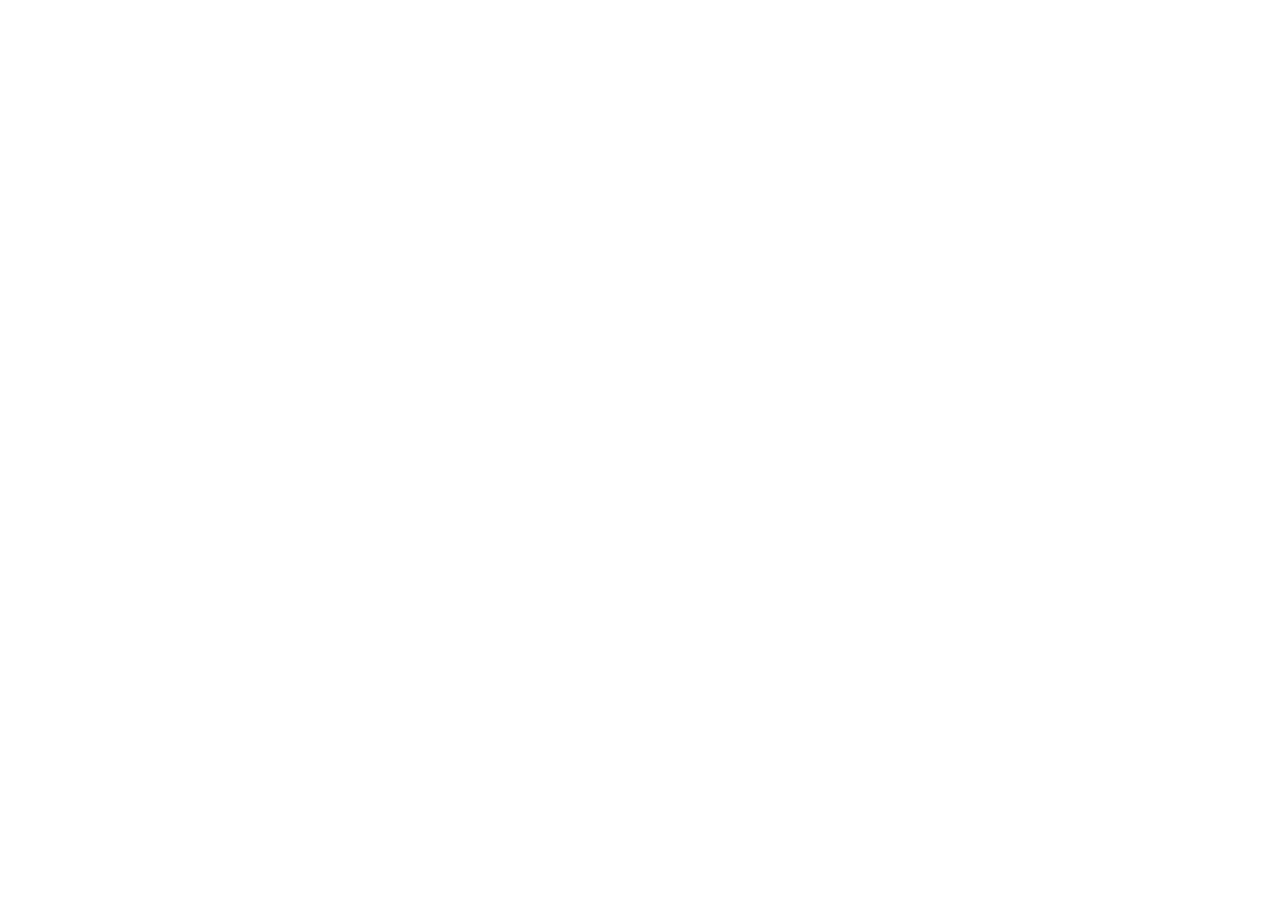
==== commit df12adfd: "Update index.html" ====
--- a/index.html
+++ b/index.html
@@ -1,840 +1,100 @@
 <!DOCTYPE html>
-<html lang="hi">
+<html lang="en-IN">
+
 <head>
-    <meta charset="UTF-8">
-    <meta name="viewport" content="width=device-width, initial-scale=1.0">
-    <meta name="description" content="Gupta Trader - Gaya's trusted RO sales, service, repair & AMC. Kundan Kumar Gupta provides same-day RO service for all brands in Dulhinganj, Tower Chowk, Gaya. Call +91-9852215570 or +91-8539845418">
-    <meta name="keywords" content="RO service Gaya, RO सर्विस गया, RO repair Gaya, RO AMC Gaya, Kent service Gaya, RO installation Gaya, water purifier service Gaya, RO shop Gaya, Gupta Trader Gaya">
-    <meta name="author" content="Kundan Kumar Gupta">
-    <meta name="robots" content="index, follow">
-    
-    <!-- Open Graph Tags -->
-    <meta property="og:title" content="Gupta Trader - Trusted RO Sales & Service in Gaya, Bihar">
-    <meta property="og:description" content="All brands RO service, genuine parts, same-day service & AMC plans in Gaya. Call +91-9852215570 or +91-8539845418">
-    <meta property="og:type" content="website">
-    <meta property="og:locale" content="hi_IN">
-    
-    <title>Gupta Trader - RO Service, Repair & AMC in Gaya | Kundan Kumar Gupta | +91-9852215570</title>
-    
-    <!-- Google Fonts -->
-    <link rel="preconnect" href="https://fonts.googleapis.com">
-    <link rel="preconnect" href="https://fonts.gstatic.com" crossorigin>
-    <link href="https://fonts.googleapis.com/css2?family=Poppins:wght@300;400;500;600;700&display=swap" rel="stylesheet">
-    
-    <link rel="stylesheet" href="styles.css">
-    
-    <!-- Schema Markup -->
-    <script type="application/ld+json">
-    {
-      "@context": "https://schema.org",
-      "@type": "LocalBusiness",
-      "name": "Gupta Trader",
-      "image": "",
-      "description": "Trusted RO sales, service, repair and AMC for all brands in Gaya, Bihar",
-      "address": {
-        "@type": "PostalAddress",
-        "streetAddress": "Shaheed Road, near Tower Chowk, Dulhinganj",
-        "addressLocality": "Gaya",
-        "addressRegion": "Bihar",
-        "postalCode": "823001",
-        "addressCountry": "IN"
-      },
-      "telephone": "+91-9852215570",
-      "openingHoursSpecification": [
-        {
-          "@type": "OpeningHoursSpecification",
-          "dayOfWeek": ["Monday", "Tuesday", "Wednesday", "Thursday", "Friday", "Saturday"],
-          "opens": "09:00",
-          "closes": "19:00"
-        }
-      ],
-      "priceRange": "₹₹",
-      "owner": {
-        "@type": "Person",
-        "name": "Kundan Kumar Gupta"
-      },
-      "areaServed": ["Dulhinganj", "Tower Chowk", "Chowk", "Gewal Bigha", "Tekari", "Sherghati", "Wazirganj"],
-      "hasOfferCatalog": {
-        "@type": "OfferCatalog",
-        "name": "RO Services",
-        "itemListElement": [
-          {
-            "@type": "Offer",
-            "itemOffered": {
-              "@type": "Service",
-              "name": "RO Sales"
-            }
-          },
-          {
-            "@type": "Offer",
-            "itemOffered": {
-              "@type": "Service",
-              "name": "RO Installation"
-            }
-          },
-          {
-            "@type": "Offer",
-            "itemOffered": {
-              "@type": "Service",
-              "name": "RO Repair"
-            }
-          },
-          {
-            "@type": "Offer",
-            "itemOffered": {
-              "@type": "Service",
-              "name": "RO AMC"
-            }
-          }
-        ]
-      }
-    }
-    </script>
+
+<meta charset="UTF-8">
+<meta name="viewport" content="width=device-width, initial-scale=1.0">
+
+<!-- Google Verification -->
+<meta name="google-site-verification" content="acRZkEOgEaeTDYUVPuclMUXMAiluapMZMztuzAuppk4" />
+
+<!-- SEO Title -->
+<title>RO Service in Gaya | RO Repair, Installation & AMC | Gupta Trader</title>
+
+<!-- Meta Description -->
+<meta name="description" content="Best RO service in Gaya. Gupta Trader provides RO repair, installation, filter replacement and AMC plans for Kent, Aquaguard and Livpure. Same day service in Dulhinganj, Tower Chowk and nearby areas. Call 9852215570.">
+
+<!-- Keywords -->
+<meta name="keywords" content="RO service Gaya, RO repair Gaya, RO installation Gaya, water purifier service Gaya, RO AMC Gaya, Kent RO service Gaya, Aquaguard RO repair Gaya, RO technician near me Gaya, Gupta Trader Gaya">
+
+<meta name="robots" content="index, follow">
+<meta name="author" content="Kundan Kumar Gupta">
+
+<!-- Canonical URL -->
+<link rel="canonical" href="https://yourdomain.com/">
+
+<!-- Open Graph (Social Sharing) -->
+<meta property="og:title" content="RO Service in Gaya | Gupta Trader">
+<meta property="og:description" content="Trusted RO repair, installation and AMC service in Gaya. Same day service with genuine spare parts.">
+<meta property="og:type" content="website">
+<meta property="og:locale" content="en_IN">
+
+<!-- Google Fonts -->
+<link rel="preconnect" href="https://fonts.googleapis.com">
+<link rel="preconnect" href="https://fonts.gstatic.com" crossorigin>
+
+<link href="https://fonts.googleapis.com/css2?family=Poppins:wght@300;400;500;600;700&display=swap" rel="stylesheet">
+
+<link rel="stylesheet" href="styles.css">
+
+<!-- Local Business Schema -->
+<script type="application/ld+json">
+{
+ "@context": "https://schema.org",
+ "@type": "LocalBusiness",
+ "name": "Gupta Trader",
+ "description": "RO sales, repair, installation and AMC services in Gaya Bihar",
+ "image": "",
+ "telephone": "+91-9852215570",
+ "priceRange": "₹₹",
+
+ "geo": {
+   "@type": "GeoCoordinates",
+   "latitude": "24.797040095122846",
+   "longitude": "85.00974449835928"
+ },
+
+ "address": {
+   "@type": "PostalAddress",
+   "streetAddress": "Shaheed Road near Tower Chowk Dulhinganj",
+   "addressLocality": "Gaya",
+   "addressRegion": "Bihar",
+   "postalCode": "823001",
+   "addressCountry": "IN"
+ },
+
+ "areaServed": [
+   "Gaya",
+   "Dulhinganj",
+   "Tower Chowk",
+   "Gewal Bigha",
+   "Tekari",
+   "Sherghati",
+   "Wazirganj"
+ ],
+
+ "openingHoursSpecification": {
+   "@type": "OpeningHoursSpecification",
+   "dayOfWeek": [
+     "Monday",
+     "Tuesday",
+     "Wednesday",
+     "Thursday",
+     "Friday",
+     "Saturday"
+   ],
+   "opens": "09:00",
+   "closes": "19:00"
+ },
+
+ "owner": {
+   "@type": "Person",
+   "name": "Kundan Kumar Gupta"
+ }
+}
+</script>
+
 </head>
+
 <body>
-    <!-- Header -->
-    <header class="header">
-        <div class="container">
-            <div class="header-content">
-                <div class="logo">
-                    <h1>Gupta Trader</h1>
-                    <p class="tagline">Gaya's trusted RO shop</p>
-                </div>
-                <nav class="nav" id="nav">
-                    <a href="#home">Home</a>
-                    <a href="#services">Services</a>
-                    <a href="#products">Products</a>
-                    <a href="#amc">AMC Plans</a>
-                    <a href="#book">Book Service</a>
-                    <a href="#about">About</a>
-                    <a href="#contact">Contact</a>
-                </nav>
-                <div class="mobile-menu-toggle" id="mobileMenuToggle">
-                    <span></span>
-                    <span></span>
-                    <span></span>
-                </div>
-            </div>
-        </div>
-    </header>
-
-    <!-- Home Section -->
-    <section id="home" class="hero">
-        <div class="hero-overlay"></div>
-        <div class="floating-shapes">
-            <div class="shape shape-1"></div>
-            <div class="shape shape-2"></div>
-            <div class="shape shape-3"></div>
-            <div class="shape shape-4"></div>
-        </div>
-        <div class="container">
-            <div class="hero-content">
-                <div class="hero-badge">🏆 #1 RO Service in Gaya</div>
-                <h2 class="hero-title">Gupta Trader — Trusted RO Sales & Service in Gaya</h2>
-                <p class="hero-subtitle">All brands, genuine parts, same-day service & AMC plans.<br>
-                Book repair or installation on WhatsApp: <strong>+91-9852215570</strong> or <strong>+91-8539845418</strong></p>
-                
-                <div class="hero-hindi">
-                    <p>गुप्ता ट्रेडर — गया में भरोसेमंद RO सर्विस<br>
-                    सभी ब्रांड, असली पार्ट्स, एक ही दिन सर्विस।</p>
-                </div>
-                
-                <div class="hero-buttons">
-                    <a href="tel:+919852215570" class="btn btn-primary pulse-animation">
-                        <span class="btn-icon">📞</span>
-                        <span>Call Now</span>
-                    </a>
-                    <a href="https://wa.me/919852215570" class="btn btn-secondary" target="_blank">
-                        <span class="btn-icon">💬</span>
-                        <span>Book on WhatsApp</span>
-                    </a>
-                    <a href="#amc" class="btn btn-outline">
-                        <span>View AMC Plans</span>
-                    </a>
-                </div>
-                
-                <div class="trust-strip">
-                    <div class="trust-item">
-                        <div class="trust-icon">✓</div>
-                        <div class="trust-text">
-                            <strong>Kundan Kumar Gupta</strong>
-                            <span>Verified Owner</span>
-                        </div>
-                    </div>
-                    <div class="trust-item">
-                        <div class="trust-icon">⚡</div>
-                        <div class="trust-text">
-                            <strong>Same Day Service</strong>
-                            <span>Book before 3 PM</span>
-                        </div>
-                    </div>
-                    <div class="trust-item">
-                        <div class="trust-icon">🎯</div>
-                        <div class="trust-text">
-                            <strong>100% Genuine Parts</strong>
-                            <span>Warranty Protected</span>
-                        </div>
-                    </div>
-                    <div class="trust-item">
-                        <div class="trust-icon">💧</div>
-                        <div class="trust-text">
-                            <strong>Free TDS Test</strong>
-                            <span>With Any Service</span>
-                        </div>
-                    </div>
-                </div>
-            </div>
-        </div>
-    </section>
-
-    <!-- Quick Services -->
-    <section class="quick-services">
-        <div class="container">
-            <div class="section-header">
-                <h2 class="section-title-alt">Quick Services</h2>
-                <p class="section-subtitle-alt">Everything you need for clean, safe water</p>
-            </div>
-            <div class="services-grid">
-                <div class="service-icon-card" data-aos="fade-up">
-                    <div class="icon-wrapper">
-                        <div class="icon">🛒</div>
-                    </div>
-                    <h3>RO Sales</h3>
-                    <p>All Brands Available</p>
-                </div>
-                <div class="service-icon-card" data-aos="fade-up" data-delay="100">
-                    <div class="icon-wrapper">
-                        <div class="icon">🔧</div>
-                    </div>
-                    <h3>Installation</h3>
-                    <p>Expert Setup</p>
-                </div>
-                <div class="service-icon-card" data-aos="fade-up" data-delay="200">
-                    <div class="icon-wrapper">
-                        <div class="icon">🛠️</div>
-                    </div>
-                    <h3>Repair</h3>
-                    <p>Quick Fix Service</p>
-                </div>
-                <div class="service-icon-card" data-aos="fade-up" data-delay="300">
-                    <div class="icon-wrapper">
-                        <div class="icon">📋</div>
-                    </div>
-                    <h3>AMC</h3>
-                    <p>Annual Plans</p>
-                </div>
-                <div class="service-icon-card" data-aos="fade-up" data-delay="400">
-                    <div class="icon-wrapper">
-                        <div class="icon">💧</div>
-                    </div>
-                    <h3>TDS Test</h3>
-                    <p>Free Testing</p>
-                </div>
-            </div>
-        </div>
-    </section>
-
-    <!-- Service Areas -->
-    <section class="service-areas">
-        <div class="container">
-            <h2>We Serve Across Gaya</h2>
-            <p class="areas-text">
-                Gupta Trader provides RO service, repair, installation and AMC in <strong>Dulhinganj</strong>, <strong>Tower Chowk</strong>, <strong>Chowk</strong>, <strong>Gewal Bigha</strong>, <strong>Tekari</strong>, <strong>Sherghati</strong>, and <strong>Wazirganj</strong>. Looking for reliable RO service in Gaya? We are your local experts for Kent, Livpure, Aquaguard and all major RO brands.
-            </p>
-        </div>
-    </section>
-
-    <!-- Services Section -->
-    <section id="services" class="services-section">
-        <div class="container">
-            <h2 class="section-title">Our Services</h2>
-            <p class="section-subtitle">Complete RO solutions for homes and businesses</p>
-            
-            <div class="services-list">
-                <div class="service-card">
-                    <h3 class="service-title">
-                        <span>RO Sales (All Brands)</span>
-                        <span class="toggle-icon">+</span>
-                    </h3>
-                    <div class="service-content">
-                        <p><strong>What we do:</strong> We sell all major RO brands including Kent, Livpure, Aquaguard, and more. Get expert consultation to choose the right purifier for your water quality.</p>
-                        <p><strong>Benefits:</strong> Authorized dealer, best prices, genuine products, free installation support</p>
-                        <p><strong>Price range:</strong> ₹8,000 - ₹25,000 depending on model</p>
-                        <a href="https://wa.me/919852215570?text=I want to buy an RO water purifier" class="btn btn-small" target="_blank">Check Stock on WhatsApp</a>
-                    </div>
-                </div>
-
-                <div class="service-card">
-                    <h3 class="service-title">
-                        <span>Installation</span>
-                        <span class="toggle-icon">+</span>
-                    </h3>
-                    <div class="service-content">
-                        <p><strong>What we do:</strong> Professional RO installation with proper wall mounting, pipeline connections, drain setup and water testing.</p>
-                        <p><strong>Benefits:</strong> Expert technicians, same-day service, warranty protection, leak-proof guarantee</p>
-                        <p><strong>Price range:</strong> ₹500 - ₹1,500 (often free with new RO purchase)</p>
-                        <a href="#book" class="btn btn-small">Book Installation</a>
-                    </div>
-                </div>
-
-                <div class="service-card">
-                    <h3 class="service-title">
-                        <span>Repair & Troubleshooting</span>
-                        <span class="toggle-icon">+</span>
-                    </h3>
-                    <div class="service-content">
-                        <p><strong>What we do:</strong> We fix all RO issues - no water flow, leakage, bad taste, noise, auto-shut problems, pump failure, and electrical issues.</p>
-                        <p><strong>Benefits:</strong> Quick diagnosis, genuine spare parts, 90-day service warranty, doorstep repair</p>
-                        <p><strong>Price range:</strong> ₹300 - ₹2,500 depending on issue and parts</p>
-                        <a href="tel:+919852215570" class="btn btn-small">Call for Emergency Repair</a>
-                    </div>
-                </div>
-
-                <div class="service-card">
-                    <h3 class="service-title">
-                        <span>AMC & Maintenance</span>
-                        <span class="toggle-icon">+</span>
-                    </h3>
-                    <div class="service-content">
-                        <p><strong>What we do:</strong> Annual maintenance contracts with regular filter replacements, preventive servicing, and priority support.</p>
-                        <p><strong>Benefits:</strong> Save on repairs, extend RO life, priority booking, 24×7 emergency support (Premium plan)</p>
-                        <p><strong>Price range:</strong> ₹499 - ₹3,499 per year</p>
-                        <a href="#amc" class="btn btn-small">View AMC Plans</a>
-                    </div>
-                </div>
-
-                <div class="service-card">
-                    <h3 class="service-title">
-                        <span>Water Testing</span>
-                        <span class="toggle-icon">+</span>
-                    </h3>
-                    <div class="service-content">
-                        <p><strong>What we do:</strong> Free basic TDS testing, hardness level check, and water quality assessment before and after purification.</p>
-                        <p><strong>Benefits:</strong> Know your water quality, choose right filter, ensure proper purification</p>
-                        <p><strong>Price:</strong> Free with any service or ₹100 standalone</p>
-                        <a href="https://wa.me/919852215570?text=I want to test my water TDS" class="btn btn-small" target="_blank">Book Water Test</a>
-                    </div>
-                </div>
-
-                <div class="service-card">
-                    <h3 class="service-title">
-                        <span>Spare Parts</span>
-                        <span class="toggle-icon">+</span>
-                    </h3>
-                    <div class="service-content">
-                        <p><strong>What we do:</strong> Stock and supply all RO spare parts - filters (sediment, carbon, RO membrane, post-carbon), pumps, solenoid valves, adapters, and more.</p>
-                        <p><strong>Benefits:</strong> Genuine parts, immediate availability, brand-specific compatibility</p>
-                        <p><strong>Price range:</strong> ₹150 - ₹3,000 depending on part</p>
-                        <a href="https://wa.me/919852215570?text=I need RO spare parts" class="btn btn-small" target="_blank">Check Availability</a>
-                    </div>
-                </div>
-            </div>
-        </div>
-    </section>
-
-    <!-- Products Section -->
-    <section id="products" class="products-section">
-        <div class="container">
-            <h2 class="section-title">RO Products We Sell</h2>
-            <p class="section-subtitle">Authorized dealer for top brands</p>
-            
-            <div class="product-filters">
-                <button class="filter-btn active" data-filter="all">All</button>
-                <button class="filter-btn" data-filter="kent">Kent</button>
-                <button class="filter-btn" data-filter="livpure">Livpure</button>
-                <button class="filter-btn" data-filter="aquaguard">Aquaguard</button>
-            </div>
-            
-            <div class="products-grid">
-                <div class="product-card" data-brand="kent" data-capacity="7">
-                    <div class="product-img">
-                        <div class="placeholder-img">Kent RO</div>
-                    </div>
-                    <h3>Kent Grand Plus</h3>
-                    <p class="capacity">7 Liters</p>
-                    <p class="price">Call for price</p>
-                    <a href="https://wa.me/919852215570?text=I want to know the price of Kent Grand Plus" class="btn btn-small" target="_blank">Check Stock</a>
-                </div>
-
-                <div class="product-card" data-brand="kent" data-capacity="8">
-                    <div class="product-img">
-                        <div class="placeholder-img">Kent RO</div>
-                    </div>
-                    <h3>Kent Supreme</h3>
-                    <p class="capacity">8 Liters</p>
-                    <p class="price">Call for price</p>
-                    <a href="https://wa.me/919852215570?text=I want to know the price of Kent Supreme" class="btn btn-small" target="_blank">Check Stock</a>
-                </div>
-
-                <div class="product-card" data-brand="livpure" data-capacity="7">
-                    <div class="product-img">
-                        <div class="placeholder-img">Livpure RO</div>
-                    </div>
-                    <h3>Livpure Glo</h3>
-                    <p class="capacity">7 Liters</p>
-                    <p class="price">Call for price</p>
-                    <a href="https://wa.me/919852215570?text=I want to know the price of Livpure Glo" class="btn btn-small" target="_blank">Check Stock</a>
-                </div>
-
-                <div class="product-card" data-brand="livpure" data-capacity="8.5">
-                    <div class="product-img">
-                        <div class="placeholder-img">Livpure RO</div>
-                    </div>
-                    <h3>Livpure Touch Plus</h3>
-                    <p class="capacity">8.5 Liters</p>
-                    <p class="price">Call for price</p>
-                    <a href="https://wa.me/919852215570?text=I want to know the price of Livpure Touch Plus" class="btn btn-small" target="_blank">Check Stock</a>
-                </div>
-
-                <div class="product-card" data-brand="aquaguard" data-capacity="7">
-                    <div class="product-img">
-                        <div class="placeholder-img">Aquaguard RO</div>
-                    </div>
-                    <h3>Aquaguard Delight</h3>
-                    <p class="capacity">7 Liters</p>
-                    <p class="price">Call for price</p>
-                    <a href="https://wa.me/919852215570?text=I want to know the price of Aquaguard Delight" class="btn btn-small" target="_blank">Check Stock</a>
-                </div>
-
-                <div class="product-card" data-brand="aquaguard" data-capacity="8">
-                    <div class="product-img">
-                        <div class="placeholder-img">Aquaguard RO</div>
-                    </div>
-                    <h3>Aquaguard Ritz</h3>
-                    <p class="capacity">8 Liters</p>
-                    <p class="price">Call for price</p>
-                    <a href="https://wa.me/919852215570?text=I want to know the price of Aquaguard Ritz" class="btn btn-small" target="_blank">Check Stock</a>
-                </div>
-            </div>
-        </div>
-    </section>
-
-    <!-- AMC Plans Section -->
-    <section id="amc" class="amc-section">
-        <div class="container">
-            <h2 class="section-title">AMC Plans</h2>
-            <p class="section-subtitle">Annual Maintenance Contracts for worry-free RO care</p>
-            
-            <div class="amc-grid">
-                <div class="amc-card">
-                    <h3 class="amc-title">Basic</h3>
-                    <div class="amc-price">
-                        <span class="price">₹499</span>
-                        <span class="period">/year</span>
-                    </div>
-                    <ul class="amc-features">
-                        <li>✓ Filter health check</li>
-                        <li>✓ 1 preventive visit</li>
-                        <li>✓ Free TDS test</li>
-                        <li>✓ Parts at discounted rates</li>
-                        <li>✗ Filter replacement</li>
-                        <li>✗ Emergency support</li>
-                    </ul>
-                    <a href="https://wa.me/919852215570?text=I want to subscribe to Basic AMC plan" class="btn btn-outline" target="_blank">Choose Basic</a>
-                </div>
-
-                <div class="amc-card featured">
-                    <div class="popular-badge">Most Popular</div>
-                    <h3 class="amc-title">Standard</h3>
-                    <div class="amc-price">
-                        <span class="price">₹1,799</span>
-                        <span class="period">/year</span>
-                    </div>
-                    <ul class="amc-features">
-                        <li>✓ 2 filter replacements (sediment + carbon)</li>
-                        <li>✓ 2 preventive visits</li>
-                        <li>✓ Priority booking</li>
-                        <li>✓ Free TDS test</li>
-                        <li>✓ 10% off on parts</li>
-                        <li>✗ 24×7 emergency support</li>
-                    </ul>
-                    <a href="https://wa.me/919852215570?text=I want to subscribe to Standard AMC plan" class="btn btn-primary" target="_blank">Choose Standard</a>
-                </div>
-
-                <div class="amc-card">
-                    <h3 class="amc-title">Premium</h3>
-                    <div class="amc-price">
-                        <span class="price">₹3,499</span>
-                        <span class="period">/year</span>
-                    </div>
-                    <ul class="amc-features">
-                        <li>✓ 2 deep services</li>
-                        <li>✓ All common filters included</li>
-                        <li>✓ Free TDS test (unlimited)</li>
-                        <li>✓ Priority booking</li>
-                        <li>✓ 24×7 emergency support</li>
-                        <li>✓ 15% off on major parts</li>
-                    </ul>
-                    <a href="https://wa.me/919852215570?text=I want to subscribe to Premium AMC plan" class="btn btn-outline" target="_blank">Choose Premium</a>
-                </div>
-            </div>
-
-            <div class="amc-comparison">
-                <h3>Plan Comparison</h3>
-                <div class="comparison-table">
-                    <table>
-                        <thead>
-                            <tr>
-                                <th>Feature</th>
-                                <th>Basic</th>
-                                <th>Standard</th>
-                                <th>Premium</th>
-                            </tr>
-                        </thead>
-                        <tbody>
-                            <tr>
-                                <td>Annual Cost</td>
-                                <td>₹499</td>
-                                <td>₹1,799</td>
-                                <td>₹3,499</td>
-                            </tr>
-                            <tr>
-                                <td>Preventive Visits</td>
-                                <td>1</td>
-                                <td>2</td>
-                                <td>2 (Deep service)</td>
-                            </tr>
-                            <tr>
-                                <td>Filter Replacements</td>
-                                <td>None</td>
-                                <td>2 (Basic filters)</td>
-                                <td>All common filters</td>
-                            </tr>
-                            <tr>
-                                <td>Emergency Support</td>
-                                <td>Business hours</td>
-                                <td>Business hours</td>
-                                <td>24×7</td>
-                            </tr>
-                            <tr>
-                                <td>Parts Discount</td>
-                                <td>5%</td>
-                                <td>10%</td>
-                                <td>15%</td>
-                            </tr>
-                        </tbody>
-                    </table>
-                </div>
-            </div>
-        </div>
-    </section>
-
-    <!-- Book Service Section -->
-    <section id="book" class="book-section">
-        <div class="container">
-            <h2 class="section-title">Book a Service</h2>
-            <p class="section-subtitle">Fill the form and we'll contact you on WhatsApp</p>
-            
-            <form id="bookingForm" class="booking-form">
-                <div class="form-row">
-                    <div class="form-group">
-                        <label for="name">Your Name *</label>
-                        <input type="text" id="name" name="name" required>
-                    </div>
-                    <div class="form-group">
-                        <label for="phone">Phone Number *</label>
-                        <input type="tel" id="phone" name="phone" pattern="[0-9]{10}" required>
-                    </div>
-                </div>
-
-                <div class="form-group">
-                    <label for="address">Full Address *</label>
-                    <input type="text" id="address" name="address" required>
-                </div>
-
-                <div class="form-row">
-                    <div class="form-group">
-                        <label for="serviceType">Service Type *</label>
-                        <select id="serviceType" name="serviceType" required>
-                            <option value="">Select service</option>
-                            <option value="Installation">Installation</option>
-                            <option value="Repair">Repair</option>
-                            <option value="AMC">AMC Subscription</option>
-                            <option value="Filter Replacement">Filter Replacement</option>
-                            <option value="Water Testing">Water Testing</option>
-                            <option value="New Purchase">New RO Purchase</option>
-                        </select>
-                    </div>
-                    <div class="form-group">
-                        <label for="date">Preferred Date *</label>
-                        <input type="date" id="date" name="date" required>
-                    </div>
-                </div>
-
-                <div class="form-row">
-                    <div class="form-group">
-                        <label for="timeWindow">Time Window *</label>
-                        <select id="timeWindow" name="timeWindow" required>
-                            <option value="">Select time</option>
-                            <option value="9 AM - 12 PM">9 AM - 12 PM</option>
-                            <option value="12 PM - 3 PM">12 PM - 3 PM</option>
-                            <option value="3 PM - 7 PM">3 PM - 7 PM</option>
-                        </select>
-                    </div>
-                    <div class="form-group">
-                        <label for="brand">RO Brand / Model</label>
-                        <input type="text" id="brand" name="brand" placeholder="e.g. Kent Grand Plus">
-                    </div>
-                </div>
-
-                <div class="form-group">
-                    <label for="notes">Additional Notes</label>
-                    <textarea id="notes" name="notes" rows="3" placeholder="Describe your issue or requirements"></textarea>
-                </div>
-
-                <div class="form-group checkbox-group">
-                    <input type="checkbox" id="consent" name="consent" required>
-                    <label for="consent">I agree to be contacted via WhatsApp for this service request</label>
-                </div>
-
-                <button type="submit" class="btn btn-primary btn-large">Submit & Continue on WhatsApp</button>
-            </form>
-
-            <div id="successMessage" class="success-message" style="display: none;">
-                <p>✓ Form submitted! Redirecting to WhatsApp...</p>
-            </div>
-        </div>
-    </section>
-
-    <!-- About Section -->
-    <section id="about" class="about-section">
-        <div class="container">
-            <h2 class="section-title">About Gupta Trader</h2>
-            
-            <div class="about-content">
-                <div class="about-text">
-                    <p>Gupta Trader is run by <strong>Kundan Kumar Gupta</strong> and located at <strong>Shaheed Road, near Tower Chowk, Dulhinganj, Gaya</strong>. We provide doorstep RO sales, service, and AMC plans for homes and businesses across Gaya.</p>
-                    
-                    <p>With years of experience in water purification solutions, we have become the trusted choice for hundreds of families and businesses in Gaya. Our commitment to genuine spare parts, timely service, and customer satisfaction sets us apart.</p>
-                    
-                    <p>Whether you need a new RO system, emergency repair, regular maintenance, or just want to test your water quality, we're here to help with expert advice and professional service.</p>
-                    
-                    <div class="about-highlights">
-                        <div class="highlight-item">
-                            <strong>500+</strong>
-                            <span>Happy Customers</span>
-                        </div>
-                        <div class="highlight-item">
-                            <strong>5+ Years</strong>
-                            <span>Experience</span>
-                        </div>
-                        <div class="highlight-item">
-                            <strong>Same Day</strong>
-                            <span>Service Available</span>
-                        </div>
-                    </div>
-                </div>
-                
-                <div class="about-images">
-                    <div class="about-img-placeholder">
-                        <p>Shop Photo</p>
-                    </div>
-                    <div class="about-img-placeholder">
-                        <p>Technician at Work</p>
-                    </div>
-                </div>
-            </div>
-        </div>
-    </section>
-
-    <!-- Testimonials Section -->
-    <section id="testimonials" class="testimonials-section">
-        <div class="container">
-            <h2 class="section-title">What Our Customers Say</h2>
-            
-            <div class="testimonials-grid">
-                <div class="testimonial-card">
-                    <div class="stars">★★★★★</div>
-                    <p class="testimonial-text">"Kundan ji provided excellent service for my Kent RO. He came the same day I called and fixed the issue within 30 minutes. Very professional and reasonable pricing."</p>
-                    <p class="customer-name">— Rajesh Kumar, Dulhinganj</p>
-                </div>
-
-                <div class="testimonial-card">
-                    <div class="stars">★★★★★</div>
-                    <p class="testimonial-text">"I bought a new Livpure RO from Gupta Trader. They helped me choose the right model for Gaya water and installed it perfectly. The AMC plan is also very affordable."</p>
-                    <p class="customer-name">— Priya Singh, Tower Chowk</p>
-                </div>
-
-                <div class="testimonial-card">
-                    <div class="stars">★★★★★</div>
-                    <p class="testimonial-text">"Best RO service in Gaya! They use genuine parts and explain everything clearly. My RO is running smoothly after their maintenance. Highly recommended!"</p>
-                    <p class="customer-name">— Amit Sharma, Tekari</p>
-                </div>
-            </div>
-
-            <div class="map-container">
-                <h3>Find Us on Google Maps</h3>
-                <iframe src="https://www.google.com/maps/embed?pb=!1m18!1m12!1m3!1d3619.8!2d85.0!3d24.75!2m3!1f0!2f0!3f0!3m2!1i1024!2i768!4f13.1!3m3!1m2!1s0x0%3A0x0!2zMjTCsDQ1JzAwLjAiTiA4NcKwMDAnMDAuMCJF!5e0!3m2!1sen!2sin!4v1234567890" width="100%" height="350" style="border:0;" allowfullscreen="" loading="lazy"></iframe>
-            </div>
-        </div>
-    </section>
-
-    <!-- Blog Preview Section -->
-    <section id="blog" class="blog-section">
-        <div class="container">
-            <h2 class="section-title">Helpful Articles</h2>
-            <p class="section-subtitle">Learn more about RO maintenance and water quality</p>
-            
-            <div class="blog-grid">
-                <div class="blog-card">
-                    <div class="blog-img-placeholder">Article Image</div>
-                    <h3>How to Choose the Right RO for Gaya Water</h3>
-                    <p>Gaya water has specific TDS and hardness levels. Learn which RO technology works best for our local water quality and how to choose the right capacity for your family.</p>
-                    <a href="#blog-1" class="blog-link">Read More →</a>
-                </div>
-
-                <div class="blog-card">
-                    <div class="blog-img-placeholder">Article Image</div>
-                    <h3>When to Replace Your RO Filters</h3>
-                    <p>Filter replacement is crucial for clean water. Find out the ideal replacement schedule for sediment, carbon, and RO membrane filters based on usage and water quality.</p>
-                    <a href="#blog-2" class="blog-link">Read More →</a>
-                </div>
-
-                <div class="blog-card">
-                    <div class="blog-img-placeholder">Article Image</div>
-                    <h3>RO Servicing Cost in Gaya - Complete Breakdown</h3>
-                    <p>Understand the cost of RO repair, filter replacement, and AMC plans in Gaya. We break down pricing for different service types and how to save money with annual maintenance.</p>
-                    <a href="#blog-3" class="blog-link">Read More →</a>
-                </div>
-
-                <div class="blog-card">
-                    <div class="blog-img-placeholder">Article Image</div>
-                    <h3>Understanding TDS Levels in Gaya Water</h3>
-                    <p>What is TDS and why does it matter? Learn about typical TDS levels in different areas of Gaya and what it means for your RO system selection and maintenance.</p>
-                    <a href="#blog-4" class="blog-link">Read More →</a>
-                </div>
-            </div>
-        </div>
-    </section>
-
-    <!-- Contact Section -->
-    <section id="contact" class="contact-section">
-        <div class="container">
-            <h2 class="section-title">Contact Us</h2>
-            
-            <div class="contact-grid">
-                <div class="contact-info">
-                    <div class="contact-item">
-                        <div class="contact-icon">📍</div>
-                        <div class="contact-details">
-                            <h3>Address</h3>
-                            <p>Shaheed Road, near Tower Chowk<br>Dulhinganj, Gaya, Bihar 823001</p>
-                            <p class="landmark"><strong>Landmark:</strong> Near Tower Chowk, opposite State Bank ATM</p>
-                        </div>
-                    </div>
-
-                    <div class="contact-item">
-                        <div class="contact-icon">📞</div>
-                        <div class="contact-details">
-                            <h3>Phone</h3>
-                            <p><a href="tel:+919852215570">+91-9852215570</a> (Primary)</p>
-                            <p><a href="tel:+918539845418">+91-8539845418</a> (Alternate)</p>
-                            <p class="small-text">Click to call directly</p>
-                        </div>
-                    </div>
-
-                    <div class="contact-item">
-                        <div class="contact-icon">💬</div>
-                        <div class="contact-details">
-                            <h3>WhatsApp</h3>
-                            <p><a href="https://wa.me/919852215570" target="_blank">+91-9852215570</a> (Primary)</p>
-                            <p><a href="https://wa.me/918539845418" target="_blank">+91-8539845418</a> (Alternate)</p>
-                            <p class="small-text">Book service instantly</p>
-                        </div>
-                    </div>
-
-                    <div class="contact-item">
-                        <div class="contact-icon">🕒</div>
-                        <div class="contact-details">
-                            <h3>Opening Hours</h3>
-                            <p><strong>Mon - Sat:</strong> 9:00 AM – 7:00 PM</p>
-                            <p><strong>Sunday:</strong> Closed</p>
-                            <p class="small-text">Emergency support available for Premium AMC customers</p>
-                        </div>
-                    </div>
-
-                    <div class="contact-item">
-                        <div class="contact-icon">🧭</div>
-                        <div class="contact-details">
-                            <h3>How to Reach</h3>
-                            <p>From Gaya Junction: 3.5 km<br>
-                            From Vishnupad Temple: 2 km<br>
-                            Auto/rickshaw available from all major points</p>
-                        </div>
-                    </div>
-                </div>
-
-                <div class="contact-cta">
-                    <h3>Need Immediate Help?</h3>
-                    <p>Our team is ready to assist you with any RO related queries or service requests.</p>
-                    <div class="cta-buttons">
-                        <a href="tel:+919852215570" class="btn btn-primary btn-large">📞 Call Now</a>
-                        <a href="https://wa.me/919852215570" class="btn btn-secondary btn-large" target="_blank">💬 WhatsApp</a>
-                    </div>
-                </div>
-            </div>
-        </div>
-    </section>
-
-    <!-- Footer -->
-    <footer class="footer">
-        <div class="container">
-            <div class="footer-content">
-                <div class="footer-col">
-                    <h4>Gupta Trader</h4>
-                    <p>Gaya's trusted RO sales, service & AMC provider since many years. Genuine parts, expert service, affordable pricing.</p>
-                    <p><strong>Owner:</strong> Kundan Kumar Gupta</p>
-                </div>
-                
-                <div class="footer-col">
-                    <h4>Quick Links</h4>
-                    <ul>
-                        <li><a href="#services">Services</a></li>
-                        <li><a href="#products">Products</a></li>
-                        <li><a href="#amc">AMC Plans</a></li>
-                        <li><a href="#book">Book Service</a></li>
-                        <li><a href="#contact">Contact</a></li>
-                    </ul>
-                </div>
-                
-                <div class="footer-col">
-                    <h4>Our Services</h4>
-                    <ul>
-                        <li>RO Sales (All Brands)</li>
-                        <li>Installation</li>
-                        <li>Repair & Troubleshooting</li>
-                        <li>AMC Plans</li>
-                        <li>Water Testing</li>
-                        <li>Spare Parts</li>
-                    </ul>
-                </div>
-                
-                <div class="footer-col">
-                    <h4>Service Areas</h4>
-                    <ul>
-                        <li>Dulhinganj</li>
-                        <li>Tower Chowk</li>
-                        <li>Chowk</li>
-                        <li>Gewal Bigha</li>
-                        <li>Tekari</li>
-                        <li>Sherghati</li>
-                        <li>Wazirganj</li>
-                    </ul>
-                </div>
-            </div>
-            
-            <div class="footer-bottom">
-                <p>&copy; 2025 Gupta Trader. All rights reserved. | RO Service Gaya | RO सर्विस गया</p>
-            </div>
-        </div>
-    </footer>
-
-    <!-- Sticky Bottom Bar (Mobile) -->
-    <div class="sticky-bottom-bar">
-        <a href="tel:+919852215570" class="sticky-btn call-btn">📞 Call Now</a>
-        <a href="https://wa.me/919852215570" class="sticky-btn whatsapp-btn" target="_blank">💬 WhatsApp</a>
-    </div>
-
-    <script src="script.js"></script>
-</body>
-</html>
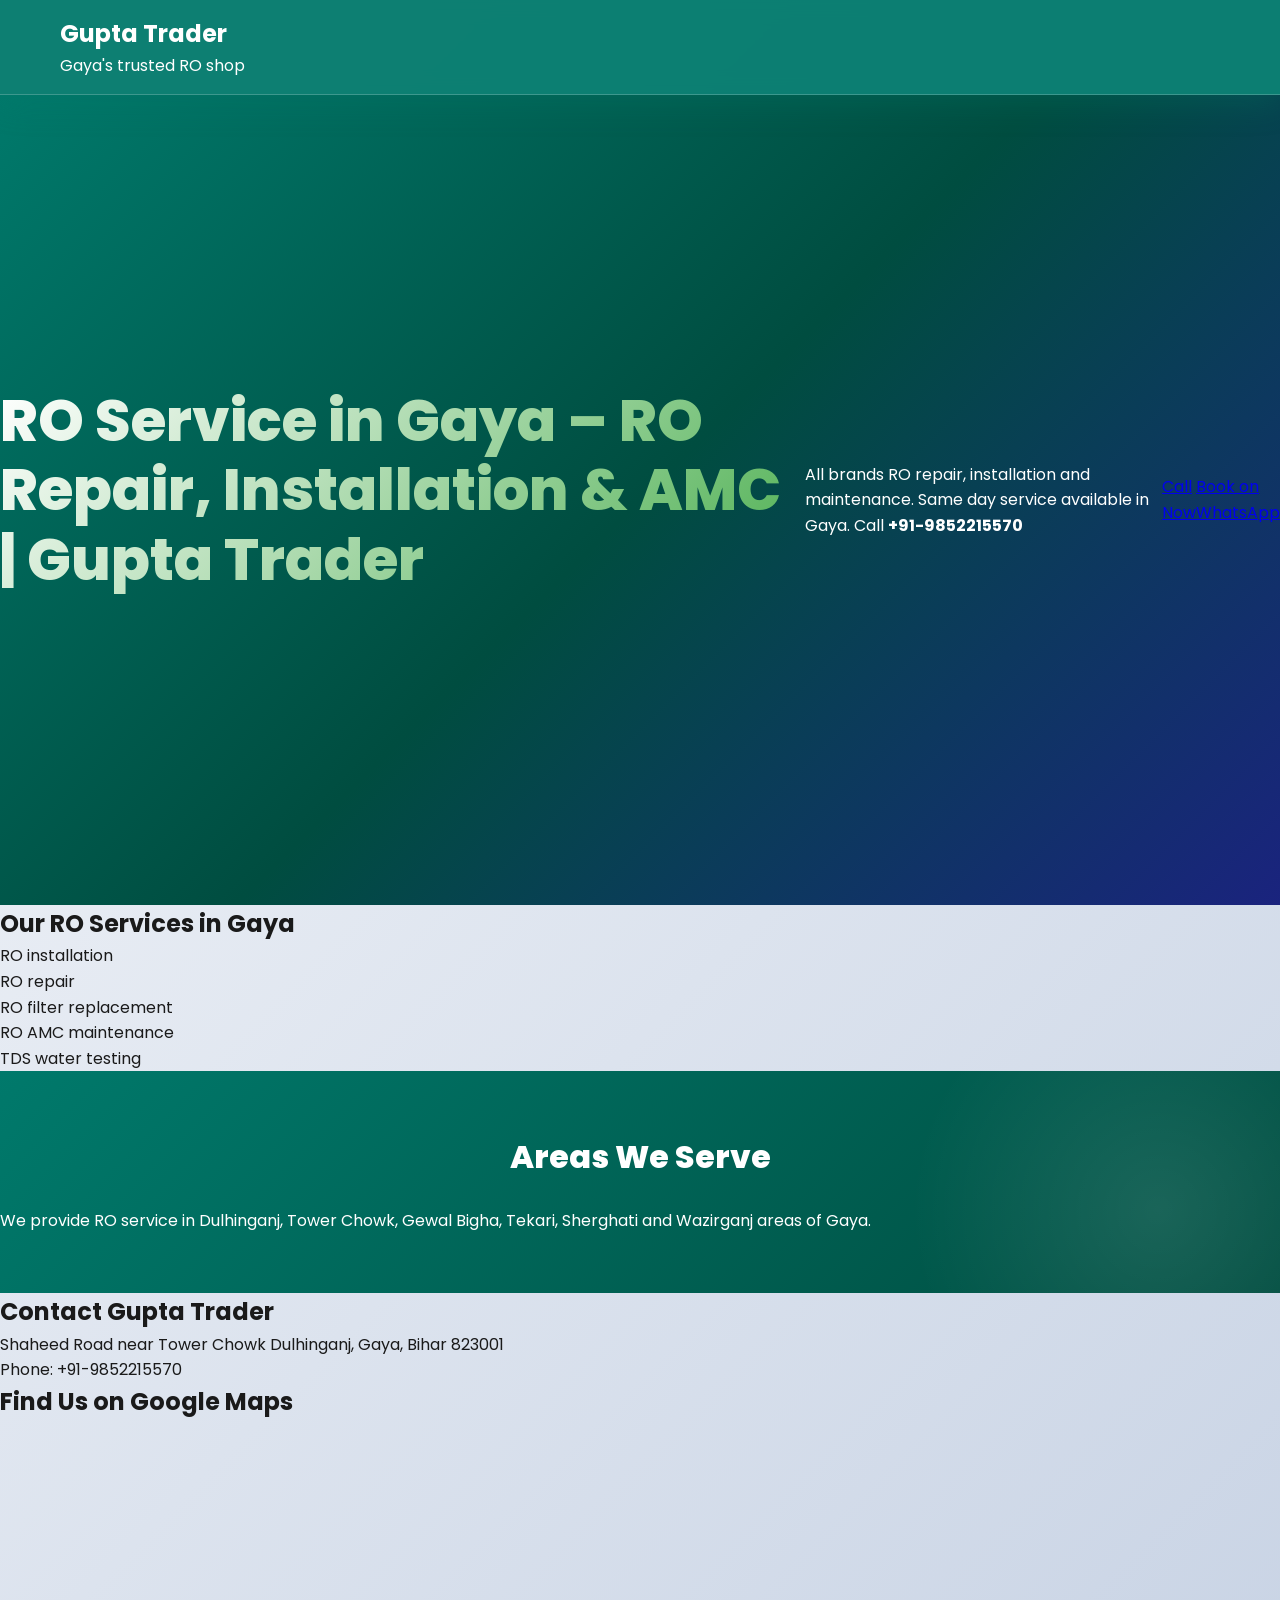
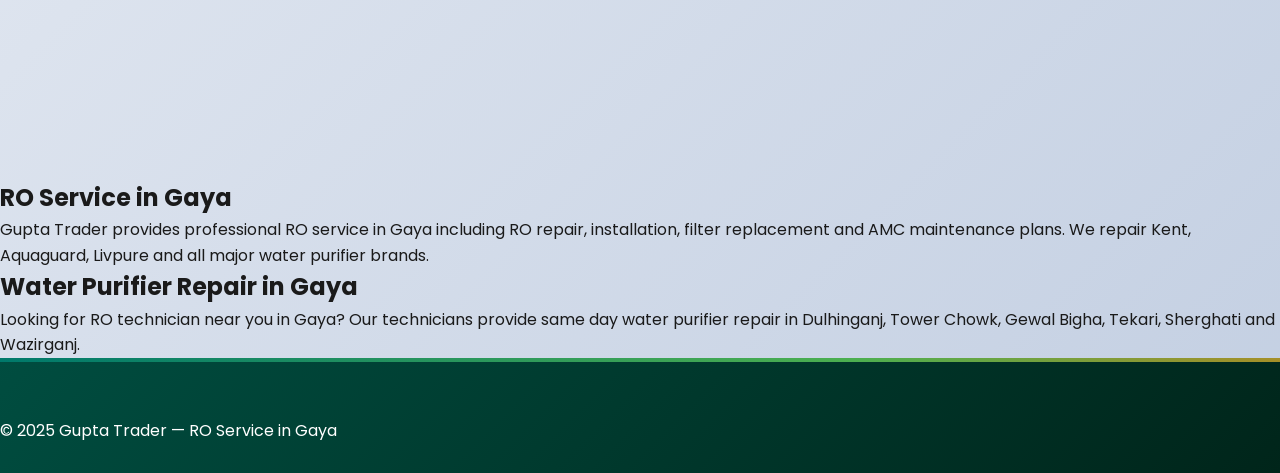
==== commit 7cf86e79: "Update index.html" ====
--- a/index.html
+++ b/index.html
@@ -6,31 +6,24 @@
 <meta charset="UTF-8">
 <meta name="viewport" content="width=device-width, initial-scale=1.0">
 
-<!-- Google Verification -->
 <meta name="google-site-verification" content="acRZkEOgEaeTDYUVPuclMUXMAiluapMZMztuzAuppk4" />
 
-<!-- SEO Title -->
 <title>RO Service in Gaya | RO Repair, Installation & AMC | Gupta Trader</title>
 
-<!-- Meta Description -->
 <meta name="description" content="Best RO service in Gaya. Gupta Trader provides RO repair, installation, filter replacement and AMC plans for Kent, Aquaguard and Livpure. Same day service in Dulhinganj, Tower Chowk and nearby areas. Call 9852215570.">
 
-<!-- Keywords -->
-<meta name="keywords" content="RO service Gaya, RO repair Gaya, RO installation Gaya, water purifier service Gaya, RO AMC Gaya, Kent RO service Gaya, Aquaguard RO repair Gaya, RO technician near me Gaya, Gupta Trader Gaya">
+<meta name="keywords" content="RO service Gaya, RO repair Gaya, RO installation Gaya, water purifier service Gaya, RO AMC Gaya, Kent RO service Gaya, Aquaguard RO repair Gaya, RO technician near me Gaya">
 
 <meta name="robots" content="index, follow">
 <meta name="author" content="Kundan Kumar Gupta">
 
-<!-- Canonical URL -->
 <link rel="canonical" href="https://yourdomain.com/">
 
-<!-- Open Graph (Social Sharing) -->
 <meta property="og:title" content="RO Service in Gaya | Gupta Trader">
 <meta property="og:description" content="Trusted RO repair, installation and AMC service in Gaya. Same day service with genuine spare parts.">
 <meta property="og:type" content="website">
 <meta property="og:locale" content="en_IN">
 
-<!-- Google Fonts -->
 <link rel="preconnect" href="https://fonts.googleapis.com">
 <link rel="preconnect" href="https://fonts.gstatic.com" crossorigin>
 
@@ -38,14 +31,14 @@
 
 <link rel="stylesheet" href="styles.css">
 
-<!-- Local Business Schema -->
+<!-- LOCAL BUSINESS SCHEMA -->
+
 <script type="application/ld+json">
 {
  "@context": "https://schema.org",
  "@type": "LocalBusiness",
  "name": "Gupta Trader",
- "description": "RO sales, repair, installation and AMC services in Gaya Bihar",
- "image": "",
+ "description": "RO repair, installation and AMC services in Gaya Bihar",
  "telephone": "+91-9852215570",
  "priceRange": "₹₹",
 
@@ -98,3 +91,126 @@
 </head>
 
 <body>
+
+<header class="header">
+<div class="container">
+<div class="logo">
+<h2>Gupta Trader</h2>
+<p>Gaya's trusted RO shop</p>
+</div>
+</div>
+</header>
+
+<section class="hero">
+
+<h1 class="hero-title">
+RO Service in Gaya – RO Repair, Installation & AMC | Gupta Trader
+</h1>
+
+<p>
+All brands RO repair, installation and maintenance.
+Same day service available in Gaya.
+Call <strong>+91-9852215570</strong>
+</p>
+
+<a href="tel:+919852215570">Call Now</a>
+<a href="https://wa.me/919852215570">Book on WhatsApp</a>
+
+</section>
+
+
+<section class="services">
+
+<h2>Our RO Services in Gaya</h2>
+
+<ul>
+<li>RO installation</li>
+<li>RO repair</li>
+<li>RO filter replacement</li>
+<li>RO AMC maintenance</li>
+<li>TDS water testing</li>
+
+</ul>
+
+</section>
+
+
+<section class="service-areas">
+
+<h2>Areas We Serve</h2>
+
+<p>
+We provide RO service in Dulhinganj, Tower Chowk, Gewal Bigha,
+Tekari, Sherghati and Wazirganj areas of Gaya.
+</p>
+
+</section>
+
+
+<section class="contact">
+
+<h2>Contact Gupta Trader</h2>
+
+<p>
+Shaheed Road near Tower Chowk  
+Dulhinganj, Gaya, Bihar 823001
+</p>
+
+<p>
+Phone: +91-9852215570  
+</p>
+
+</section>
+
+
+<section class="map">
+
+<h2>Find Us on Google Maps</h2>
+
+<iframe
+src="https://www.google.com/maps?q=24.797040095122846,85.00974449835928&z=15&output=embed"
+width="100%"
+height="350"
+style="border:0;"
+loading="lazy">
+</iframe>
+
+</section>
+
+
+
+<!-- SEO CONTENT BLOCK -->
+
+<section class="seo-content">
+
+<h2>RO Service in Gaya</h2>
+
+<p>
+Gupta Trader provides professional RO service in Gaya including
+RO repair, installation, filter replacement and AMC maintenance plans.
+We repair Kent, Aquaguard, Livpure and all major water purifier brands.
+</p>
+
+<h2>Water Purifier Repair in Gaya</h2>
+
+<p>
+Looking for RO technician near you in Gaya?
+Our technicians provide same day water purifier repair in
+Dulhinganj, Tower Chowk, Gewal Bigha, Tekari,
+Sherghati and Wazirganj.
+</p>
+
+</section>
+
+
+
+<footer class="footer">
+
+<p>
+© 2025 Gupta Trader — RO Service in Gaya
+</p>
+
+</footer>
+
+</body>
+</html>
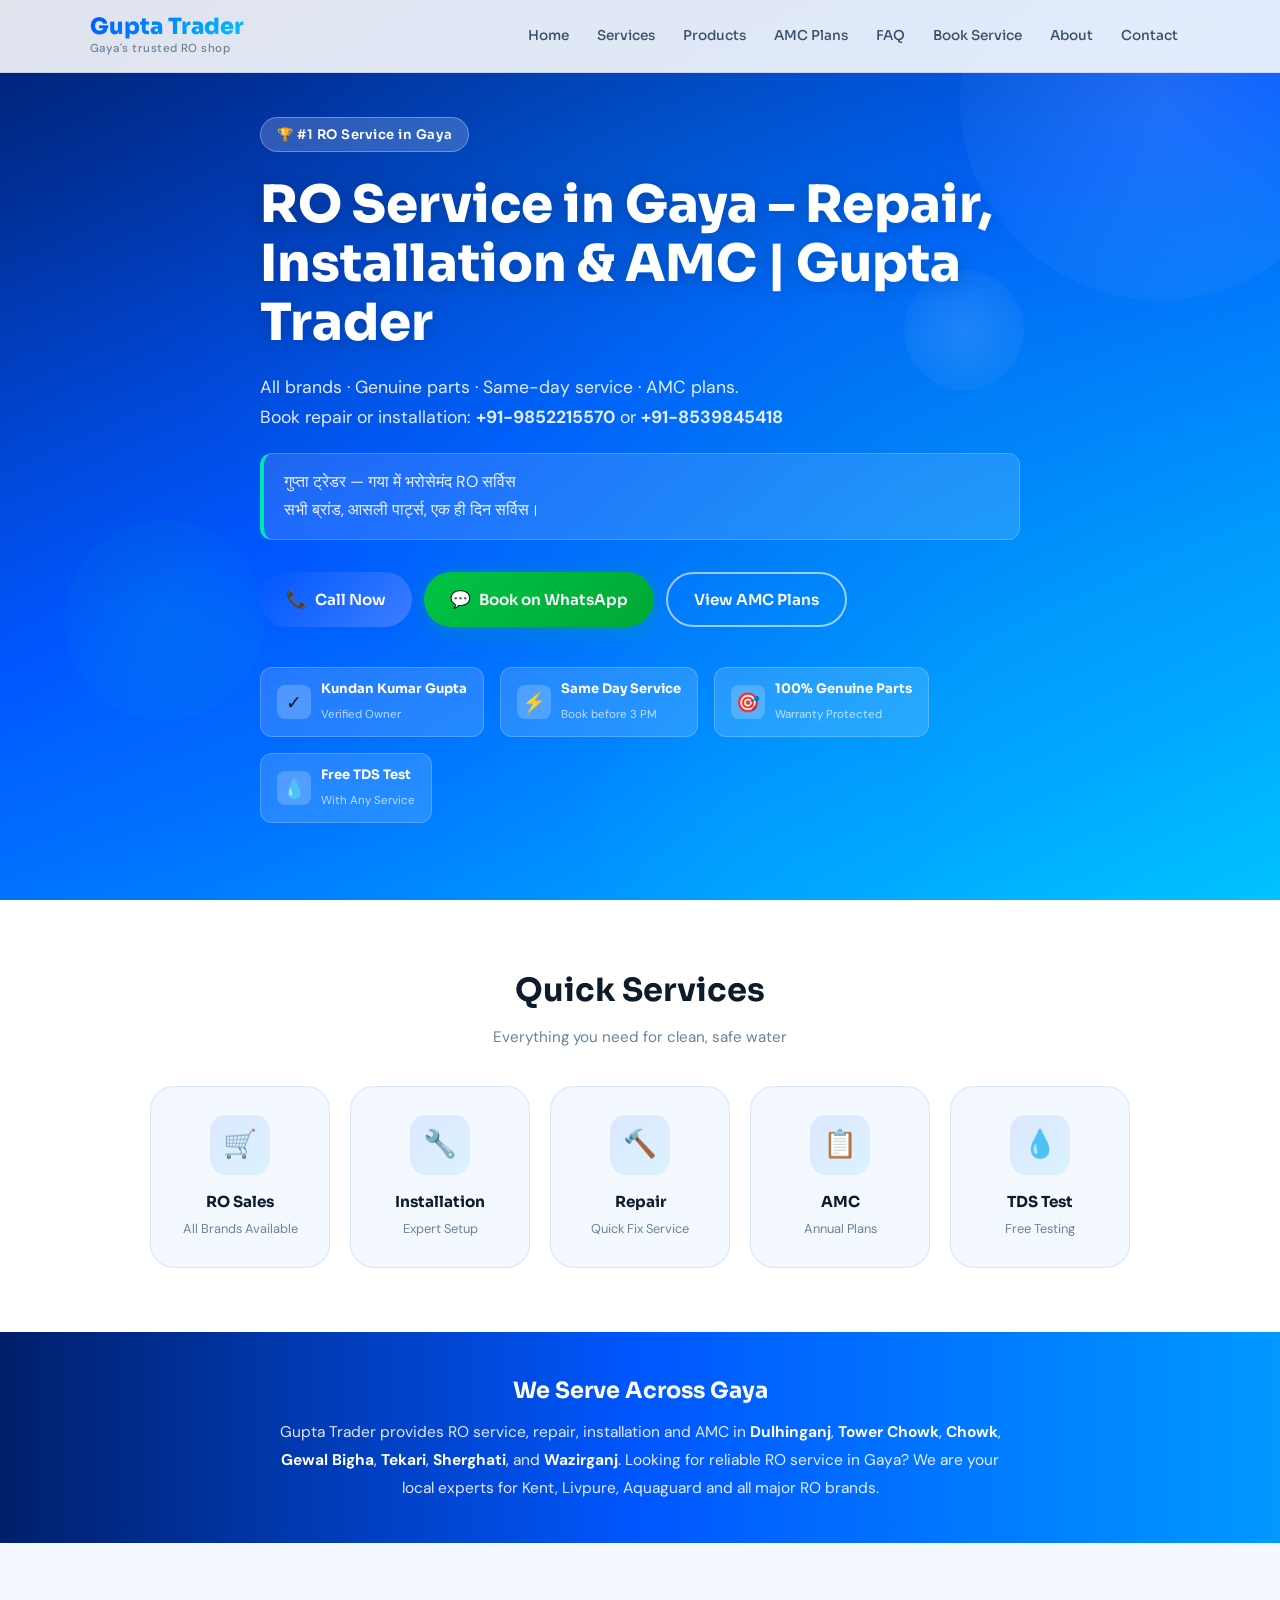
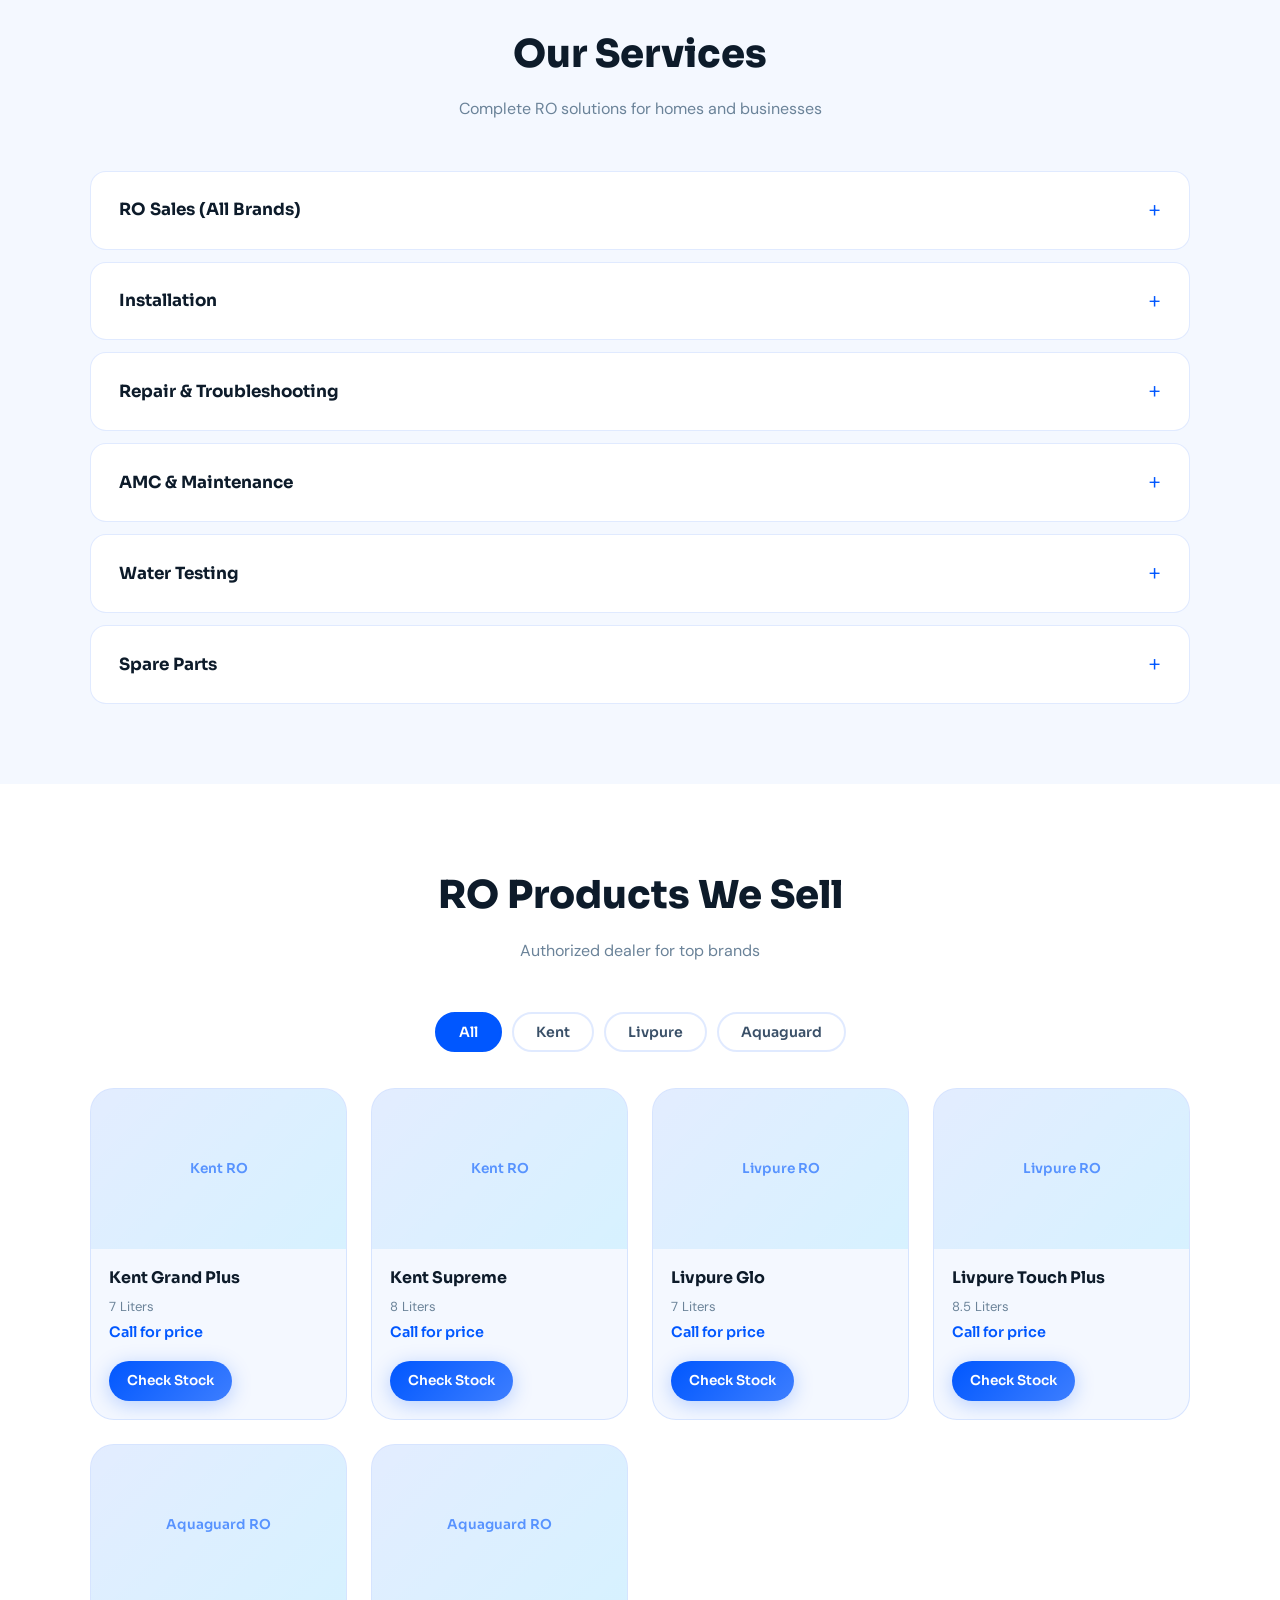
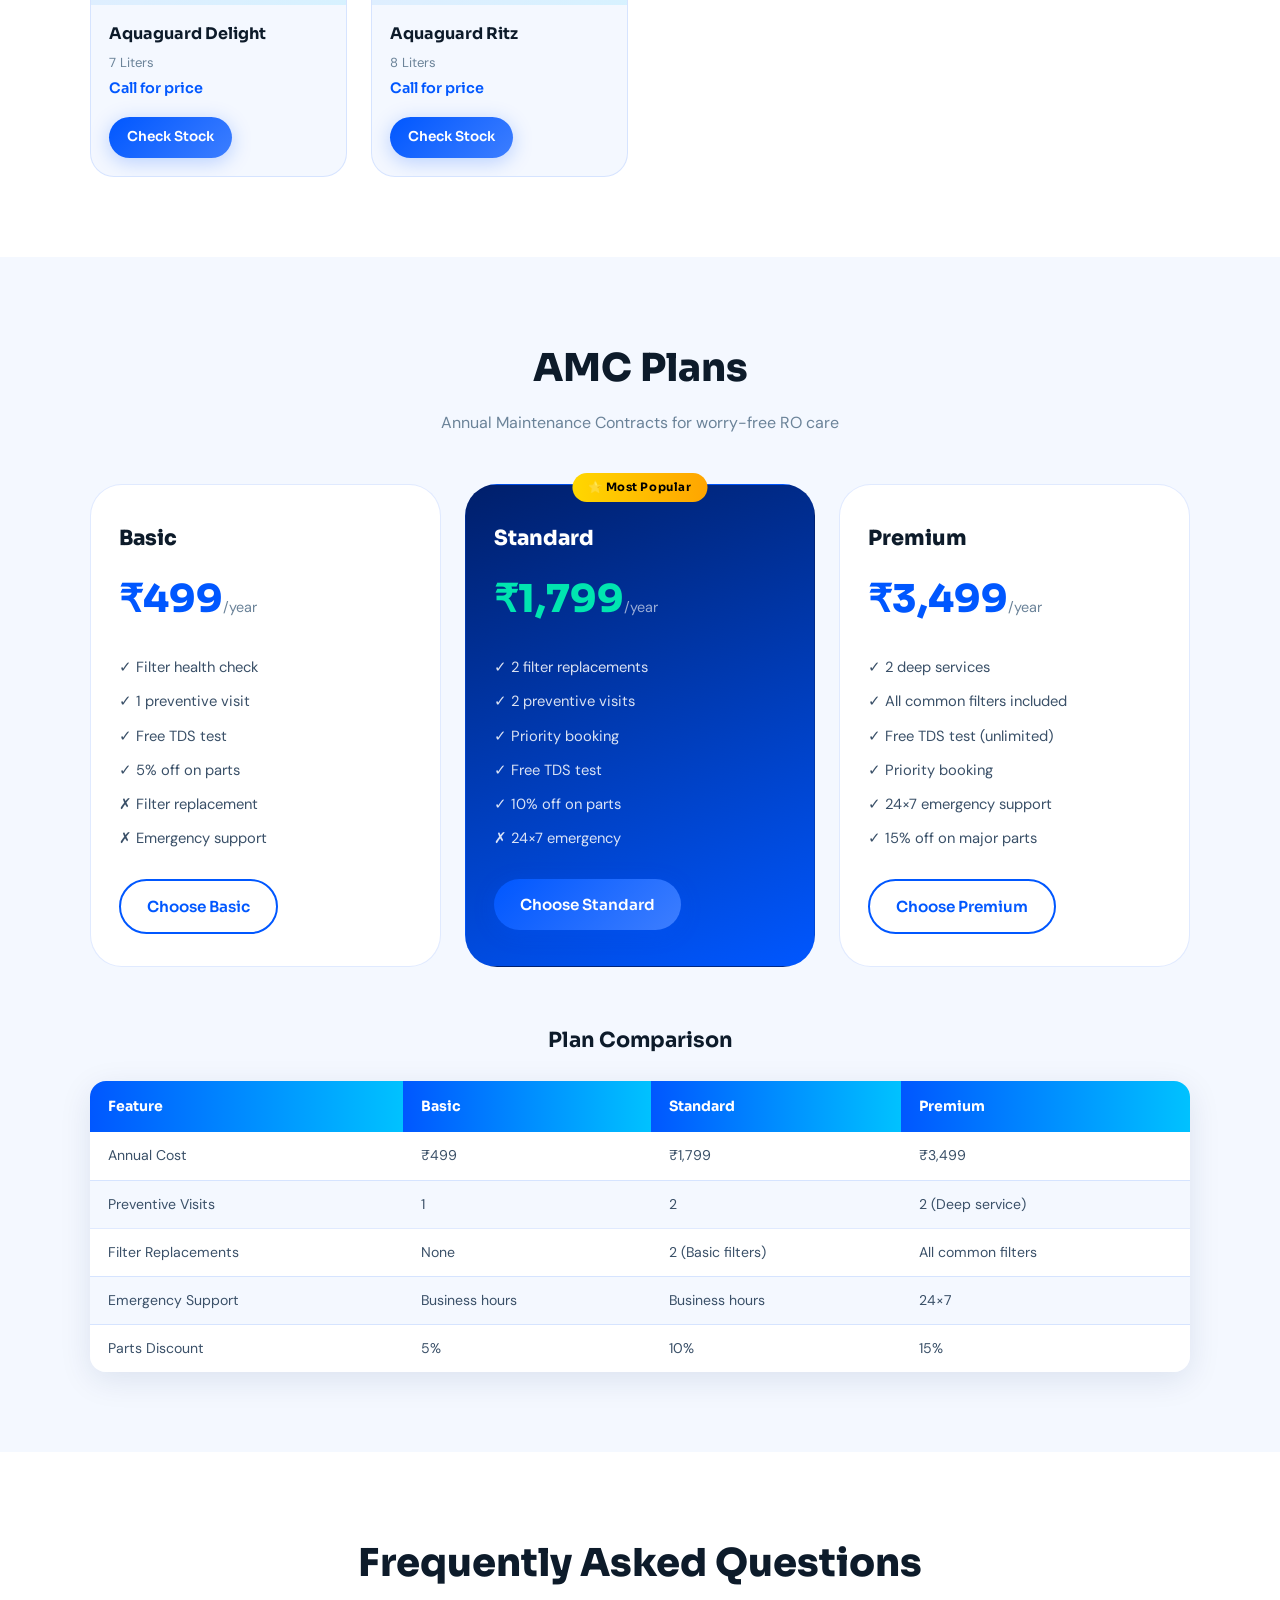
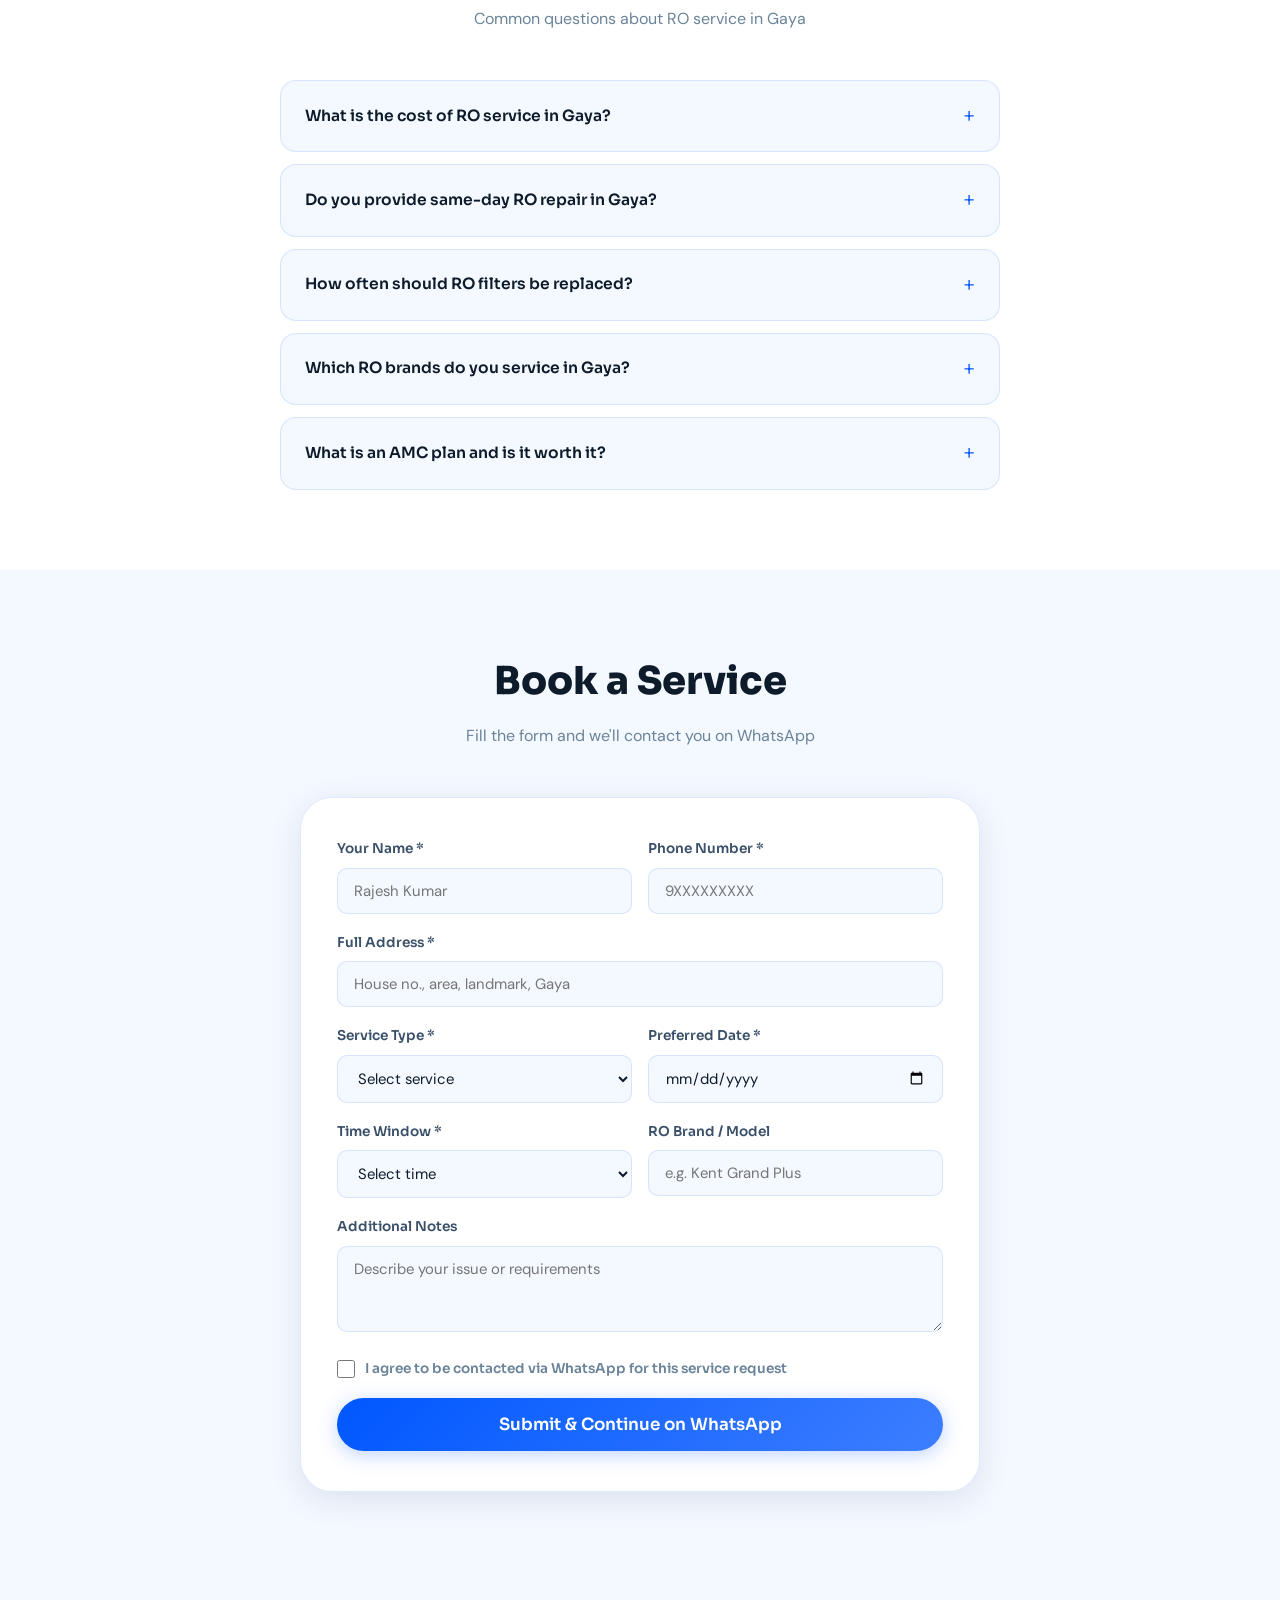
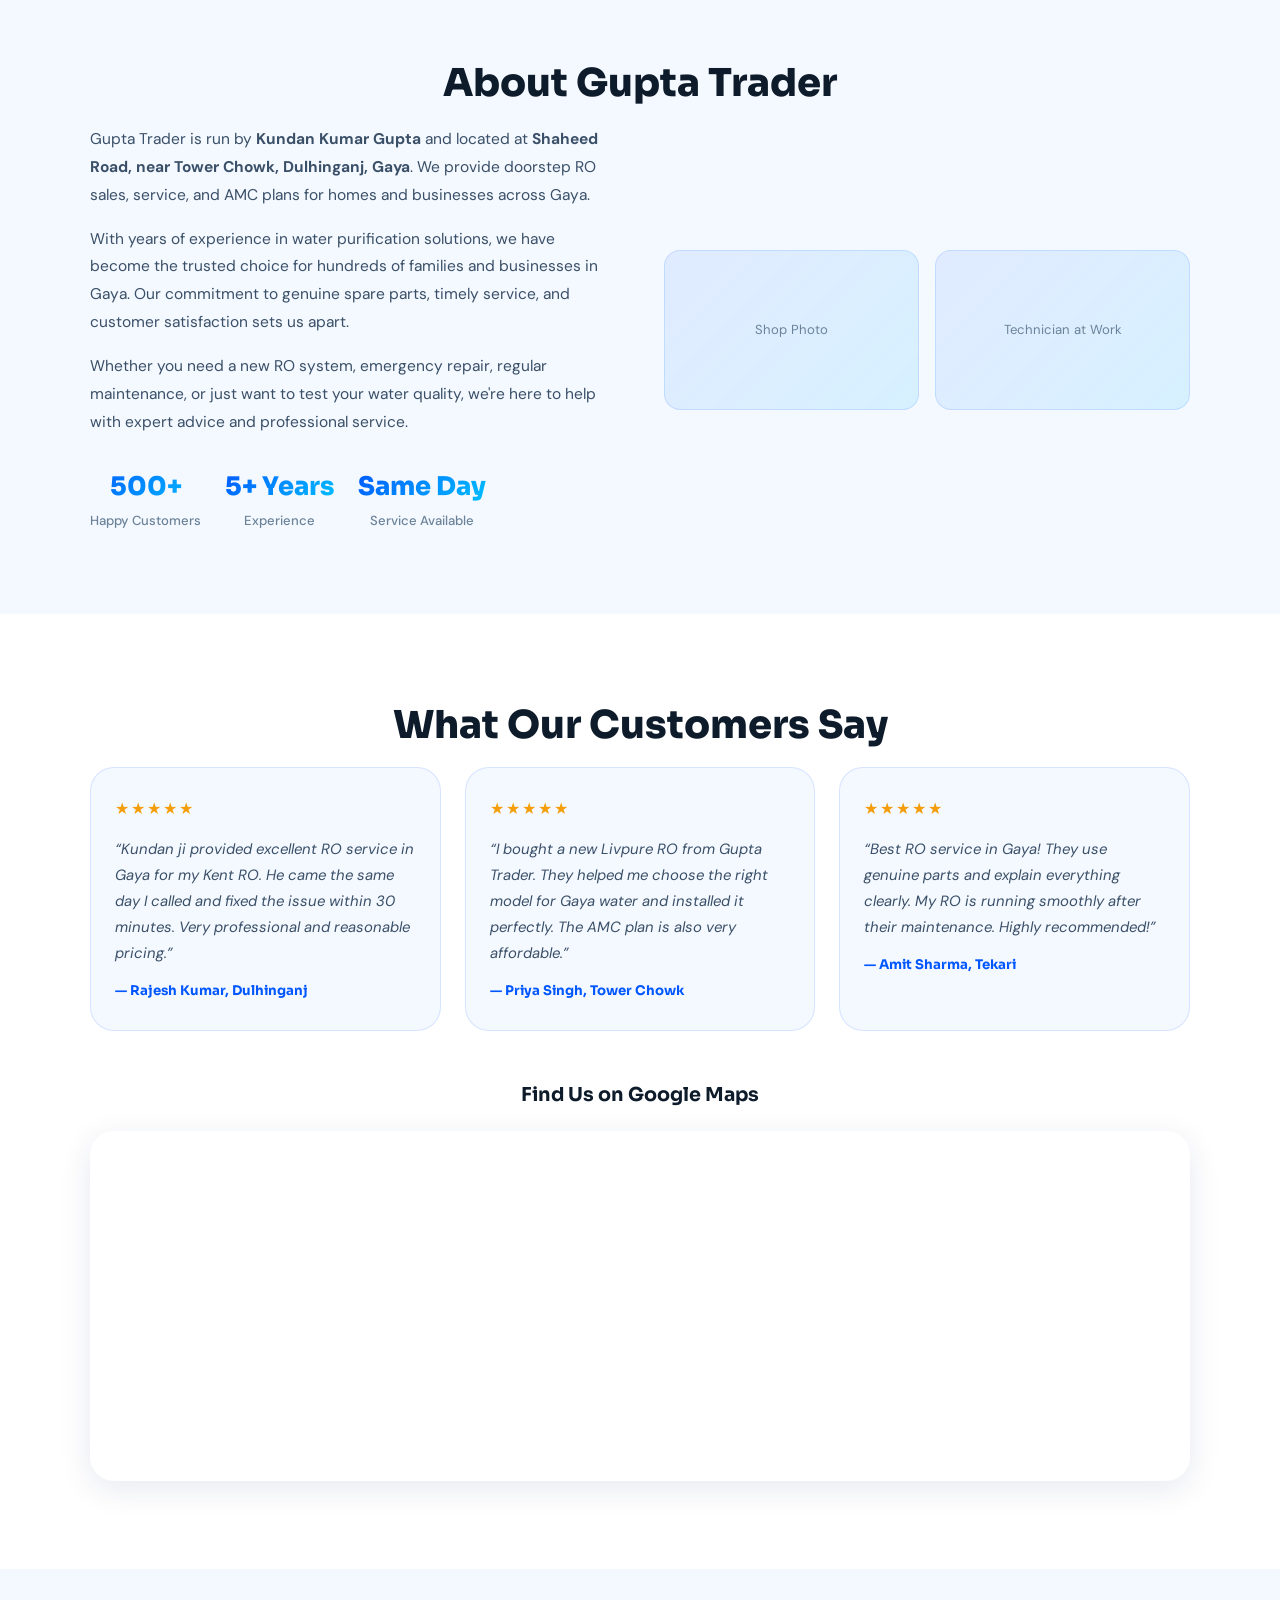
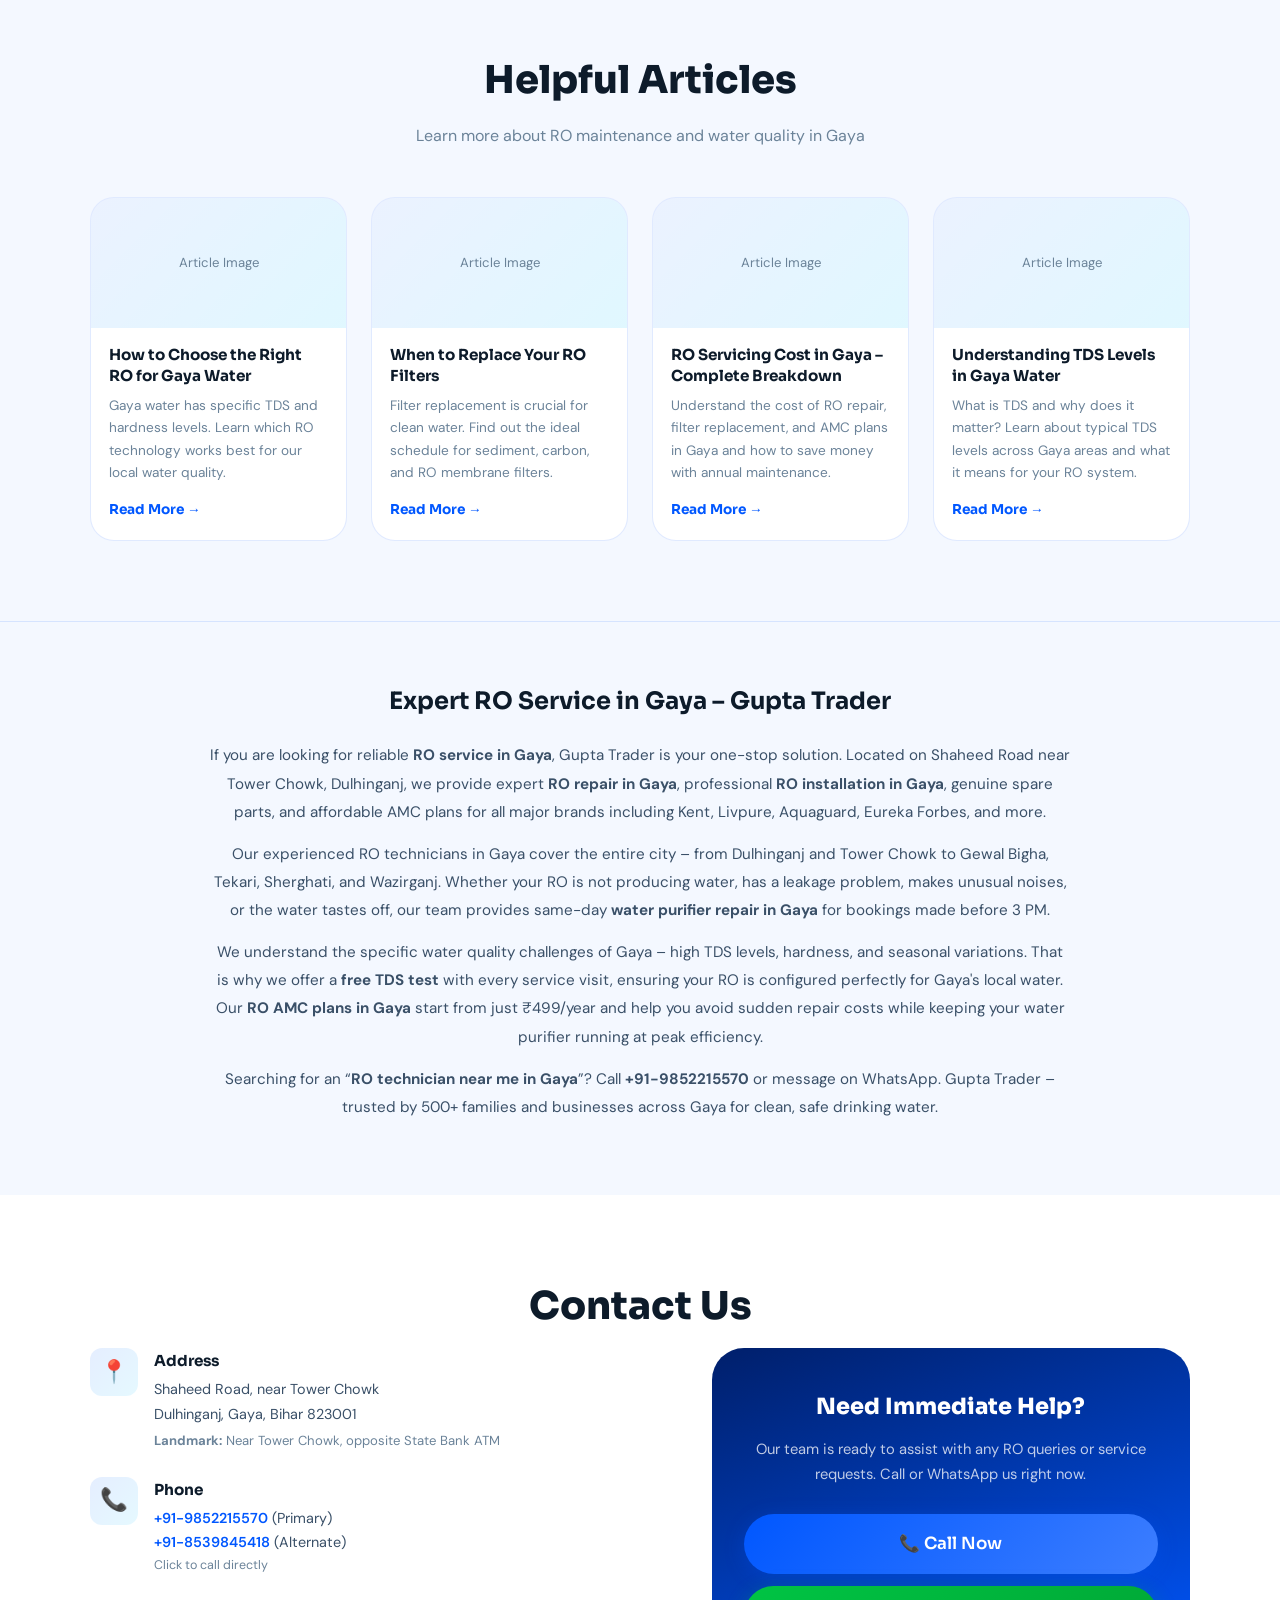
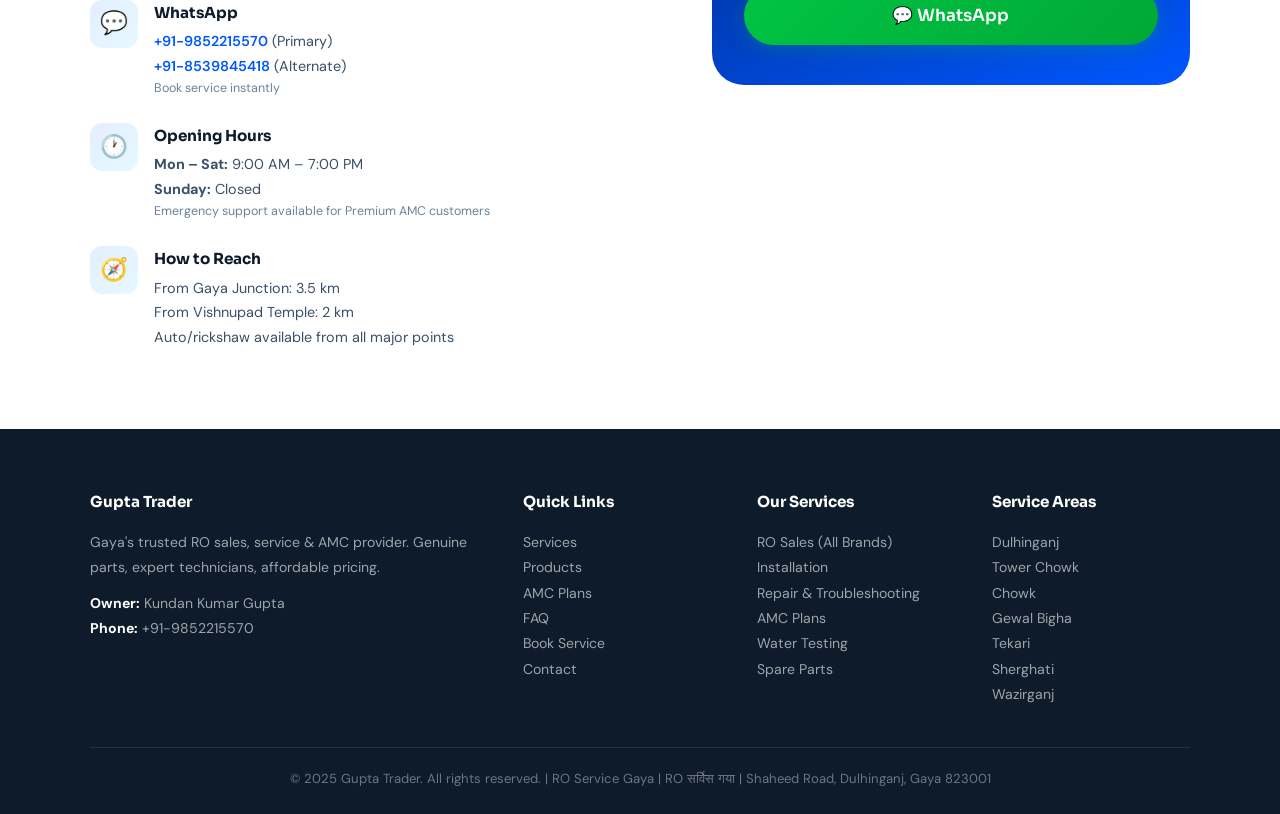
==== commit f84af846: "Add files via upload" ====
--- a/index.html
+++ b/index.html
@@ -1,216 +1,953 @@
 <!DOCTYPE html>
 <html lang="en-IN">
-
 <head>
-
-<meta charset="UTF-8">
-<meta name="viewport" content="width=device-width, initial-scale=1.0">
-
-<meta name="google-site-verification" content="acRZkEOgEaeTDYUVPuclMUXMAiluapMZMztuzAuppk4" />
-
-<title>RO Service in Gaya | RO Repair, Installation & AMC | Gupta Trader</title>
-
-<meta name="description" content="Best RO service in Gaya. Gupta Trader provides RO repair, installation, filter replacement and AMC plans for Kent, Aquaguard and Livpure. Same day service in Dulhinganj, Tower Chowk and nearby areas. Call 9852215570.">
-
-<meta name="keywords" content="RO service Gaya, RO repair Gaya, RO installation Gaya, water purifier service Gaya, RO AMC Gaya, Kent RO service Gaya, Aquaguard RO repair Gaya, RO technician near me Gaya">
-
-<meta name="robots" content="index, follow">
-<meta name="author" content="Kundan Kumar Gupta">
-
-<link rel="canonical" href="https://yourdomain.com/">
-
-<meta property="og:title" content="RO Service in Gaya | Gupta Trader">
-<meta property="og:description" content="Trusted RO repair, installation and AMC service in Gaya. Same day service with genuine spare parts.">
-<meta property="og:type" content="website">
-<meta property="og:locale" content="en_IN">
-
-<link rel="preconnect" href="https://fonts.googleapis.com">
-<link rel="preconnect" href="https://fonts.gstatic.com" crossorigin>
-
-<link href="https://fonts.googleapis.com/css2?family=Poppins:wght@300;400;500;600;700&display=swap" rel="stylesheet">
-
-<link rel="stylesheet" href="styles.css">
-
-<!-- LOCAL BUSINESS SCHEMA -->
-
-<script type="application/ld+json">
-{
- "@context": "https://schema.org",
- "@type": "LocalBusiness",
- "name": "Gupta Trader",
- "description": "RO repair, installation and AMC services in Gaya Bihar",
- "telephone": "+91-9852215570",
- "priceRange": "₹₹",
-
- "geo": {
-   "@type": "GeoCoordinates",
-   "latitude": "24.797040095122846",
-   "longitude": "85.00974449835928"
- },
-
- "address": {
-   "@type": "PostalAddress",
-   "streetAddress": "Shaheed Road near Tower Chowk Dulhinganj",
-   "addressLocality": "Gaya",
-   "addressRegion": "Bihar",
-   "postalCode": "823001",
-   "addressCountry": "IN"
- },
-
- "areaServed": [
-   "Gaya",
-   "Dulhinganj",
-   "Tower Chowk",
-   "Gewal Bigha",
-   "Tekari",
-   "Sherghati",
-   "Wazirganj"
- ],
-
- "openingHoursSpecification": {
-   "@type": "OpeningHoursSpecification",
-   "dayOfWeek": [
-     "Monday",
-     "Tuesday",
-     "Wednesday",
-     "Thursday",
-     "Friday",
-     "Saturday"
-   ],
-   "opens": "09:00",
-   "closes": "19:00"
- },
-
- "owner": {
-   "@type": "Person",
-   "name": "Kundan Kumar Gupta"
- }
-}
-</script>
-
+    <meta name="google-site-verification" content="acRZkEOgEaeTDYUVPuclMUXMAiluapMZMztuzAuppk4" />
+    <meta charset="UTF-8">
+    <meta name="viewport" content="width=device-width, initial-scale=1.0">
+    <meta name="description" content="Gupta Trader — #1 RO service in Gaya. Expert RO repair, installation, AMC &amp; water purifier sales by Kundan Kumar Gupta. Same-day service, genuine parts. Call +91-9852215570.">
+    <meta name="keywords" content="RO service in Gaya, RO repair Gaya, RO installation Gaya, water purifier service Gaya, RO technician near me Gaya, RO AMC Gaya, Kent RO service Gaya, Aquaguard RO repair Gaya, RO service Gaya Bihar, Gupta Trader Gaya">
+    <meta name="author" content="Kundan Kumar Gupta">
+    <meta name="robots" content="index, follow">
+    <link rel="canonical" href="https://guptatrader.in/" />
+
+    <!-- Open Graph -->
+    <meta property="og:title" content="RO Service in Gaya | RO Repair, Installation &amp; AMC | Gupta Trader">
+    <meta property="og:description" content="Gaya's most trusted RO service provider. Same-day repair, installation, AMC plans &amp; genuine parts. All brands. Call +91-9852215570.">
+    <meta property="og:type" content="website">
+    <meta property="og:url" content="https://guptatrader.in/">
+    <meta property="og:locale" content="en_IN">
+    <meta property="og:site_name" content="Gupta Trader">
+
+    <title>RO Service in Gaya | RO Repair, Installation &amp; AMC | Gupta Trader</title>
+
+    <!-- Google Fonts -->
+    <link rel="preconnect" href="https://fonts.googleapis.com">
+    <link rel="preconnect" href="https://fonts.gstatic.com" crossorigin>
+    <link href="https://fonts.googleapis.com/css2?family=Sora:wght@300;400;500;600;700;800&family=DM+Sans:wght@300;400;500;600&display=swap" rel="stylesheet">
+
+    <!-- Stylesheet -->
+    <link rel="stylesheet" href="styles.css">
+
+    <!-- Schema: LocalBusiness -->
+    <script type="application/ld+json">
+    {
+      "@context": "https://schema.org",
+      "@type": "LocalBusiness",
+      "name": "Gupta Trader",
+      "description": "Trusted RO service, repair, installation and AMC for all brands in Gaya, Bihar",
+      "url": "https://guptatrader.in",
+      "telephone": ["+91-9852215570", "+91-8539845418"],
+      "priceRange": "Rs Rs",
+      "address": {
+        "@type": "PostalAddress",
+        "streetAddress": "Shaheed Road, near Tower Chowk, Dulhinganj",
+        "addressLocality": "Gaya",
+        "addressRegion": "Bihar",
+        "postalCode": "823001",
+        "addressCountry": "IN"
+      },
+      "geo": {
+        "@type": "GeoCoordinates",
+        "latitude": 24.797040095122846,
+        "longitude": 85.00974449835928
+      },
+      "openingHoursSpecification": [
+        {
+          "@type": "OpeningHoursSpecification",
+          "dayOfWeek": ["Monday","Tuesday","Wednesday","Thursday","Friday","Saturday"],
+          "opens": "09:00",
+          "closes": "19:00"
+        }
+      ],
+      "owner": { "@type": "Person", "name": "Kundan Kumar Gupta" },
+      "areaServed": ["Gaya","Dulhinganj","Tower Chowk","Gewal Bigha","Tekari","Sherghati","Wazirganj"]
+    }
+    </script>
+
+    <!-- Schema: FAQPage -->
+    <script type="application/ld+json">
+    {
+      "@context": "https://schema.org",
+      "@type": "FAQPage",
+      "mainEntity": [
+        {
+          "@type": "Question",
+          "name": "What is the cost of RO service in Gaya?",
+          "acceptedAnswer": {
+            "@type": "Answer",
+            "text": "RO service in Gaya starts from Rs 300 for basic repair. AMC plans from Rs 499/year. Call +91-9852215570 for a free estimate."
+          }
+        },
+        {
+          "@type": "Question",
+          "name": "Do you provide same day RO repair in Gaya?",
+          "acceptedAnswer": {
+            "@type": "Answer",
+            "text": "Yes, Gupta Trader provides same-day RO repair in Gaya for bookings before 3 PM across Dulhinganj, Tower Chowk, Gewal Bigha, Tekari, Sherghati, and Wazirganj."
+          }
+        },
+        {
+          "@type": "Question",
+          "name": "How often should RO filters be replaced?",
+          "acceptedAnswer": {
+            "@type": "Answer",
+            "text": "Sediment and carbon filters every 6-12 months. RO membrane every 2-3 years. Post-carbon filter every 12 months. Free TDS testing available at Gupta Trader."
+          }
+        }
+      ]
+    }
+    </script>
 </head>
-
 <body>
 
-<header class="header">
-<div class="container">
-<div class="logo">
-<h2>Gupta Trader</h2>
-<p>Gaya's trusted RO shop</p>
-</div>
-</div>
-</header>
-
-<section class="hero">
-
-<h1 class="hero-title">
-RO Service in Gaya – RO Repair, Installation & AMC | Gupta Trader
-</h1>
-
-<p>
-All brands RO repair, installation and maintenance.
-Same day service available in Gaya.
-Call <strong>+91-9852215570</strong>
-</p>
-
-<a href="tel:+919852215570">Call Now</a>
-<a href="https://wa.me/919852215570">Book on WhatsApp</a>
-
-</section>
-
-
-<section class="services">
-
-<h2>Our RO Services in Gaya</h2>
-
-<ul>
-<li>RO installation</li>
-<li>RO repair</li>
-<li>RO filter replacement</li>
-<li>RO AMC maintenance</li>
-<li>TDS water testing</li>
-
-</ul>
-
-</section>
-
-
-<section class="service-areas">
-
-<h2>Areas We Serve</h2>
-
-<p>
-We provide RO service in Dulhinganj, Tower Chowk, Gewal Bigha,
-Tekari, Sherghati and Wazirganj areas of Gaya.
-</p>
-
-</section>
-
-
-<section class="contact">
-
-<h2>Contact Gupta Trader</h2>
-
-<p>
-Shaheed Road near Tower Chowk  
-Dulhinganj, Gaya, Bihar 823001
-</p>
-
-<p>
-Phone: +91-9852215570  
-</p>
-
-</section>
-
-
-<section class="map">
-
-<h2>Find Us on Google Maps</h2>
-
-<iframe
-src="https://www.google.com/maps?q=24.797040095122846,85.00974449835928&z=15&output=embed"
-width="100%"
-height="350"
-style="border:0;"
-loading="lazy">
-</iframe>
-
-</section>
-
-
-
-<!-- SEO CONTENT BLOCK -->
-
-<section class="seo-content">
-
-<h2>RO Service in Gaya</h2>
-
-<p>
-Gupta Trader provides professional RO service in Gaya including
-RO repair, installation, filter replacement and AMC maintenance plans.
-We repair Kent, Aquaguard, Livpure and all major water purifier brands.
-</p>
-
-<h2>Water Purifier Repair in Gaya</h2>
-
-<p>
-Looking for RO technician near you in Gaya?
-Our technicians provide same day water purifier repair in
-Dulhinganj, Tower Chowk, Gewal Bigha, Tekari,
-Sherghati and Wazirganj.
-</p>
-
-</section>
-
-
-
-<footer class="footer">
-
-<p>
-© 2025 Gupta Trader — RO Service in Gaya
-</p>
-
-</footer>
-
+    <!-- ============================================================
+         HEADER
+    ============================================================ -->
+    <header class="header" id="siteHeader">
+        <div class="container">
+            <div class="header-content">
+                <div class="logo">
+                    <h1>Gupta Trader</h1>
+                    <p class="tagline">Gaya's trusted RO shop</p>
+                </div>
+                <nav class="nav" id="nav" aria-label="Main navigation">
+                    <a href="#home">Home</a>
+                    <a href="#services">Services</a>
+                    <a href="#products">Products</a>
+                    <a href="#amc">AMC Plans</a>
+                    <a href="#faq">FAQ</a>
+                    <a href="#book">Book Service</a>
+                    <a href="#about">About</a>
+                    <a href="#contact">Contact</a>
+                </nav>
+                <button class="mobile-menu-toggle" id="mobileMenuToggle"
+                        aria-label="Toggle navigation menu" aria-expanded="false">
+                    <span></span>
+                    <span></span>
+                    <span></span>
+                </button>
+            </div>
+        </div>
+    </header>
+
+    <!-- ============================================================
+         HERO
+    ============================================================ -->
+    <section id="home" class="hero">
+        <div class="hero-overlay"></div>
+        <div class="floating-shapes" aria-hidden="true">
+            <div class="shape shape-1"></div>
+            <div class="shape shape-2"></div>
+            <div class="shape shape-3"></div>
+            <div class="shape shape-4"></div>
+        </div>
+        <div class="container">
+            <div class="hero-content">
+                <div class="hero-badge">&#127942; #1 RO Service in Gaya</div>
+
+                <h1 class="hero-title">
+                    RO Service in Gaya &ndash; Repair, Installation &amp; AMC | Gupta Trader
+                </h1>
+
+                <p class="hero-subtitle">
+                    All brands &middot; Genuine parts &middot; Same-day service &middot; AMC plans.<br>
+                    Book repair or installation: <strong>+91-9852215570</strong> or <strong>+91-8539845418</strong>
+                </p>
+
+                <div class="hero-hindi">
+                    <p>&#2327;&#2369;&#2346;&#2381;&#2340;&#2366; &#2335;&#2381;&#2352;&#2375;&#2337;&#2352; &mdash; &#2327;&#2351;&#2366; &#2350;&#2375;&#2306; &#2349;&#2352;&#2379;&#2360;&#2375;&#2350;&#2306;&#2342; RO &#2360;&#2352;&#2381;&#2357;&#2367;&#2360;<br>
+                    &#2360;&#2349;&#2368; &#2348;&#2381;&#2352;&#2366;&#2306;&#2337;, &#2310;&#2360;&#2354;&#2368; &#2346;&#2366;&#2352;&#2381;&#2335;&#2381;&#2360;, &#2319;&#2325; &#2361;&#2368; &#2342;&#2367;&#2344; &#2360;&#2352;&#2381;&#2357;&#2367;&#2360;&#2404;</p>
+                </div>
+
+                <div class="hero-buttons">
+                    <a href="tel:+919852215570" class="btn btn-primary pulse-animation"
+                       aria-label="Call Gupta Trader now">
+                        <span class="btn-icon">&#128222;</span>
+                        <span>Call Now</span>
+                    </a>
+                    <a href="https://wa.me/919852215570" class="btn btn-secondary"
+                       target="_blank" rel="noopener noreferrer" aria-label="Book on WhatsApp">
+                        <span class="btn-icon">&#128172;</span>
+                        <span>Book on WhatsApp</span>
+                    </a>
+                    <a href="#amc" class="btn btn-outline">View AMC Plans</a>
+                </div>
+
+                <div class="trust-strip">
+                    <div class="trust-item">
+                        <div class="trust-icon">&#10003;</div>
+                        <div class="trust-text">
+                            <strong>Kundan Kumar Gupta</strong>
+                            <span>Verified Owner</span>
+                        </div>
+                    </div>
+                    <div class="trust-item">
+                        <div class="trust-icon">&#9889;</div>
+                        <div class="trust-text">
+                            <strong>Same Day Service</strong>
+                            <span>Book before 3 PM</span>
+                        </div>
+                    </div>
+                    <div class="trust-item">
+                        <div class="trust-icon">&#127919;</div>
+                        <div class="trust-text">
+                            <strong>100% Genuine Parts</strong>
+                            <span>Warranty Protected</span>
+                        </div>
+                    </div>
+                    <div class="trust-item">
+                        <div class="trust-icon">&#128167;</div>
+                        <div class="trust-text">
+                            <strong>Free TDS Test</strong>
+                            <span>With Any Service</span>
+                        </div>
+                    </div>
+                </div>
+            </div>
+        </div>
+    </section>
+
+    <!-- ============================================================
+         QUICK SERVICES
+    ============================================================ -->
+    <section class="quick-services">
+        <div class="container">
+            <h2 class="section-title-alt">Quick Services</h2>
+            <p class="section-subtitle-alt">Everything you need for clean, safe water</p>
+            <div class="services-grid">
+                <div class="service-icon-card">
+                    <div class="icon-wrapper"><div class="icon">&#128722;</div></div>
+                    <h3>RO Sales</h3>
+                    <p>All Brands Available</p>
+                </div>
+                <div class="service-icon-card">
+                    <div class="icon-wrapper"><div class="icon">&#128295;</div></div>
+                    <h3>Installation</h3>
+                    <p>Expert Setup</p>
+                </div>
+                <div class="service-icon-card">
+                    <div class="icon-wrapper"><div class="icon">&#128296;</div></div>
+                    <h3>Repair</h3>
+                    <p>Quick Fix Service</p>
+                </div>
+                <div class="service-icon-card">
+                    <div class="icon-wrapper"><div class="icon">&#128203;</div></div>
+                    <h3>AMC</h3>
+                    <p>Annual Plans</p>
+                </div>
+                <div class="service-icon-card">
+                    <div class="icon-wrapper"><div class="icon">&#128167;</div></div>
+                    <h3>TDS Test</h3>
+                    <p>Free Testing</p>
+                </div>
+            </div>
+        </div>
+    </section>
+
+    <!-- ============================================================
+         SERVICE AREAS BANNER
+    ============================================================ -->
+    <section class="service-areas">
+        <div class="container">
+            <h2>We Serve Across Gaya</h2>
+            <p class="areas-text">
+                Gupta Trader provides RO service, repair, installation and AMC in
+                <strong>Dulhinganj</strong>, <strong>Tower Chowk</strong>, <strong>Chowk</strong>,
+                <strong>Gewal Bigha</strong>, <strong>Tekari</strong>, <strong>Sherghati</strong>,
+                and <strong>Wazirganj</strong>. Looking for reliable RO service in Gaya? We are your
+                local experts for Kent, Livpure, Aquaguard and all major RO brands.
+            </p>
+        </div>
+    </section>
+
+    <!-- ============================================================
+         SERVICES (ACCORDION)
+    ============================================================ -->
+    <section id="services" class="services-section">
+        <div class="container">
+            <h2 class="section-title">Our Services</h2>
+            <p class="section-subtitle">Complete RO solutions for homes and businesses</p>
+
+            <div class="services-list">
+
+                <div class="service-card">
+                    <h3 class="service-title">
+                        <span>RO Sales (All Brands)</span>
+                        <span class="toggle-icon">+</span>
+                    </h3>
+                    <div class="service-content">
+                        <p><strong>What we do:</strong> We sell all major RO brands including Kent, Livpure, Aquaguard, and more. Get expert consultation to choose the right purifier for your water quality.</p>
+                        <p><strong>Benefits:</strong> Authorized dealer, best prices, genuine products, free installation support</p>
+                        <p><strong>Price range:</strong> &#8377;8,000 &ndash; &#8377;25,000 depending on model</p>
+                        <a href="https://wa.me/919852215570?text=I%20want%20to%20buy%20an%20RO%20water%20purifier"
+                           class="btn btn-small btn-primary" target="_blank" rel="noopener noreferrer">Check Stock on WhatsApp</a>
+                    </div>
+                </div>
+
+                <div class="service-card">
+                    <h3 class="service-title">
+                        <span>Installation</span>
+                        <span class="toggle-icon">+</span>
+                    </h3>
+                    <div class="service-content">
+                        <p><strong>What we do:</strong> Professional RO installation with proper wall mounting, pipeline connections, drain setup and water testing.</p>
+                        <p><strong>Benefits:</strong> Expert technicians, same-day service, warranty protection, leak-proof guarantee</p>
+                        <p><strong>Price range:</strong> &#8377;500 &ndash; &#8377;1,500 (often free with new RO purchase)</p>
+                        <a href="#book" class="btn btn-small btn-primary">Book Installation</a>
+                    </div>
+                </div>
+
+                <div class="service-card">
+                    <h3 class="service-title">
+                        <span>Repair &amp; Troubleshooting</span>
+                        <span class="toggle-icon">+</span>
+                    </h3>
+                    <div class="service-content">
+                        <p><strong>What we do:</strong> We fix all RO issues &ndash; no water flow, leakage, bad taste, noise, auto-shut problems, pump failure, and electrical issues.</p>
+                        <p><strong>Benefits:</strong> Quick diagnosis, genuine spare parts, 90-day service warranty, doorstep repair</p>
+                        <p><strong>Price range:</strong> &#8377;300 &ndash; &#8377;2,500 depending on issue and parts</p>
+                        <a href="tel:+919852215570" class="btn btn-small btn-primary">Call for Emergency Repair</a>
+                    </div>
+                </div>
+
+                <div class="service-card">
+                    <h3 class="service-title">
+                        <span>AMC &amp; Maintenance</span>
+                        <span class="toggle-icon">+</span>
+                    </h3>
+                    <div class="service-content">
+                        <p><strong>What we do:</strong> Annual maintenance contracts with regular filter replacements, preventive servicing, and priority support.</p>
+                        <p><strong>Benefits:</strong> Save on repairs, extend RO life, priority booking, 24&times;7 emergency support (Premium plan)</p>
+                        <p><strong>Price range:</strong> &#8377;499 &ndash; &#8377;3,499 per year</p>
+                        <a href="#amc" class="btn btn-small btn-primary">View AMC Plans</a>
+                    </div>
+                </div>
+
+                <div class="service-card">
+                    <h3 class="service-title">
+                        <span>Water Testing</span>
+                        <span class="toggle-icon">+</span>
+                    </h3>
+                    <div class="service-content">
+                        <p><strong>What we do:</strong> Free basic TDS testing, hardness level check, and water quality assessment before and after purification.</p>
+                        <p><strong>Benefits:</strong> Know your water quality, choose right filter, ensure proper purification</p>
+                        <p><strong>Price:</strong> Free with any service or &#8377;100 standalone</p>
+                        <a href="https://wa.me/919852215570?text=I%20want%20to%20test%20my%20water%20TDS"
+                           class="btn btn-small btn-primary" target="_blank" rel="noopener noreferrer">Book Water Test</a>
+                    </div>
+                </div>
+
+                <div class="service-card">
+                    <h3 class="service-title">
+                        <span>Spare Parts</span>
+                        <span class="toggle-icon">+</span>
+                    </h3>
+                    <div class="service-content">
+                        <p><strong>What we do:</strong> Stock and supply all RO spare parts &ndash; filters (sediment, carbon, RO membrane, post-carbon), pumps, solenoid valves, adapters, and more.</p>
+                        <p><strong>Benefits:</strong> Genuine parts, immediate availability, brand-specific compatibility</p>
+                        <p><strong>Price range:</strong> &#8377;150 &ndash; &#8377;3,000 depending on part</p>
+                        <a href="https://wa.me/919852215570?text=I%20need%20RO%20spare%20parts"
+                           class="btn btn-small btn-primary" target="_blank" rel="noopener noreferrer">Check Availability</a>
+                    </div>
+                </div>
+
+            </div>
+        </div>
+    </section>
+
+    <!-- ============================================================
+         PRODUCTS
+    ============================================================ -->
+    <section id="products" class="products-section">
+        <div class="container">
+            <h2 class="section-title">RO Products We Sell</h2>
+            <p class="section-subtitle">Authorized dealer for top brands</p>
+
+            <div class="product-filters" role="group" aria-label="Filter products by brand">
+                <button class="filter-btn active" data-filter="all">All</button>
+                <button class="filter-btn" data-filter="kent">Kent</button>
+                <button class="filter-btn" data-filter="livpure">Livpure</button>
+                <button class="filter-btn" data-filter="aquaguard">Aquaguard</button>
+            </div>
+
+            <div class="products-grid" id="productsGrid">
+
+                <div class="product-card" data-brand="kent" data-capacity="7">
+                    <div class="product-img"><div class="placeholder-img">Kent RO</div></div>
+                    <h3>Kent Grand Plus</h3>
+                    <p class="capacity">7 Liters</p>
+                    <p class="price">Call for price</p>
+                    <a href="https://wa.me/919852215570?text=I%20want%20to%20know%20the%20price%20of%20Kent%20Grand%20Plus"
+                       class="btn btn-small btn-primary" target="_blank" rel="noopener noreferrer">Check Stock</a>
+                </div>
+
+                <div class="product-card" data-brand="kent" data-capacity="8">
+                    <div class="product-img"><div class="placeholder-img">Kent RO</div></div>
+                    <h3>Kent Supreme</h3>
+                    <p class="capacity">8 Liters</p>
+                    <p class="price">Call for price</p>
+                    <a href="https://wa.me/919852215570?text=I%20want%20to%20know%20the%20price%20of%20Kent%20Supreme"
+                       class="btn btn-small btn-primary" target="_blank" rel="noopener noreferrer">Check Stock</a>
+                </div>
+
+                <div class="product-card" data-brand="livpure" data-capacity="7">
+                    <div class="product-img"><div class="placeholder-img">Livpure RO</div></div>
+                    <h3>Livpure Glo</h3>
+                    <p class="capacity">7 Liters</p>
+                    <p class="price">Call for price</p>
+                    <a href="https://wa.me/919852215570?text=I%20want%20to%20know%20the%20price%20of%20Livpure%20Glo"
+                       class="btn btn-small btn-primary" target="_blank" rel="noopener noreferrer">Check Stock</a>
+                </div>
+
+                <div class="product-card" data-brand="livpure" data-capacity="8.5">
+                    <div class="product-img"><div class="placeholder-img">Livpure RO</div></div>
+                    <h3>Livpure Touch Plus</h3>
+                    <p class="capacity">8.5 Liters</p>
+                    <p class="price">Call for price</p>
+                    <a href="https://wa.me/919852215570?text=I%20want%20to%20know%20the%20price%20of%20Livpure%20Touch%20Plus"
+                       class="btn btn-small btn-primary" target="_blank" rel="noopener noreferrer">Check Stock</a>
+                </div>
+
+                <div class="product-card" data-brand="aquaguard" data-capacity="7">
+                    <div class="product-img"><div class="placeholder-img">Aquaguard RO</div></div>
+                    <h3>Aquaguard Delight</h3>
+                    <p class="capacity">7 Liters</p>
+                    <p class="price">Call for price</p>
+                    <a href="https://wa.me/919852215570?text=I%20want%20to%20know%20the%20price%20of%20Aquaguard%20Delight"
+                       class="btn btn-small btn-primary" target="_blank" rel="noopener noreferrer">Check Stock</a>
+                </div>
+
+                <div class="product-card" data-brand="aquaguard" data-capacity="8">
+                    <div class="product-img"><div class="placeholder-img">Aquaguard RO</div></div>
+                    <h3>Aquaguard Ritz</h3>
+                    <p class="capacity">8 Liters</p>
+                    <p class="price">Call for price</p>
+                    <a href="https://wa.me/919852215570?text=I%20want%20to%20know%20the%20price%20of%20Aquaguard%20Ritz"
+                       class="btn btn-small btn-primary" target="_blank" rel="noopener noreferrer">Check Stock</a>
+                </div>
+
+            </div>
+        </div>
+    </section>
+
+    <!-- ============================================================
+         AMC PLANS
+    ============================================================ -->
+    <section id="amc" class="amc-section">
+        <div class="container">
+            <h2 class="section-title">AMC Plans</h2>
+            <p class="section-subtitle">Annual Maintenance Contracts for worry-free RO care</p>
+
+            <div class="amc-grid">
+
+                <div class="amc-card">
+                    <h3 class="amc-title">Basic</h3>
+                    <div class="amc-price">
+                        <span class="price">&#8377;499</span><span class="period">/year</span>
+                    </div>
+                    <ul class="amc-features">
+                        <li>&#10003; Filter health check</li>
+                        <li>&#10003; 1 preventive visit</li>
+                        <li>&#10003; Free TDS test</li>
+                        <li>&#10003; 5% off on parts</li>
+                        <li>&#10007; Filter replacement</li>
+                        <li>&#10007; Emergency support</li>
+                    </ul>
+                    <a href="https://wa.me/919852215570?text=I%20want%20to%20subscribe%20to%20Basic%20AMC%20plan"
+                       class="btn btn-outline" target="_blank" rel="noopener noreferrer">Choose Basic</a>
+                </div>
+
+                <div class="amc-card featured">
+                    <div class="popular-badge">&#11088; Most Popular</div>
+                    <h3 class="amc-title">Standard</h3>
+                    <div class="amc-price">
+                        <span class="price">&#8377;1,799</span><span class="period">/year</span>
+                    </div>
+                    <ul class="amc-features">
+                        <li>&#10003; 2 filter replacements</li>
+                        <li>&#10003; 2 preventive visits</li>
+                        <li>&#10003; Priority booking</li>
+                        <li>&#10003; Free TDS test</li>
+                        <li>&#10003; 10% off on parts</li>
+                        <li>&#10007; 24&times;7 emergency</li>
+                    </ul>
+                    <a href="https://wa.me/919852215570?text=I%20want%20to%20subscribe%20to%20Standard%20AMC%20plan"
+                       class="btn btn-primary" target="_blank" rel="noopener noreferrer">Choose Standard</a>
+                </div>
+
+                <div class="amc-card">
+                    <h3 class="amc-title">Premium</h3>
+                    <div class="amc-price">
+                        <span class="price">&#8377;3,499</span><span class="period">/year</span>
+                    </div>
+                    <ul class="amc-features">
+                        <li>&#10003; 2 deep services</li>
+                        <li>&#10003; All common filters included</li>
+                        <li>&#10003; Free TDS test (unlimited)</li>
+                        <li>&#10003; Priority booking</li>
+                        <li>&#10003; 24&times;7 emergency support</li>
+                        <li>&#10003; 15% off on major parts</li>
+                    </ul>
+                    <a href="https://wa.me/919852215570?text=I%20want%20to%20subscribe%20to%20Premium%20AMC%20plan"
+                       class="btn btn-outline" target="_blank" rel="noopener noreferrer">Choose Premium</a>
+                </div>
+
+            </div>
+
+            <div class="amc-comparison">
+                <h3>Plan Comparison</h3>
+                <div class="comparison-table">
+                    <table>
+                        <thead>
+                            <tr>
+                                <th>Feature</th>
+                                <th>Basic</th>
+                                <th>Standard</th>
+                                <th>Premium</th>
+                            </tr>
+                        </thead>
+                        <tbody>
+                            <tr><td>Annual Cost</td><td>&#8377;499</td><td>&#8377;1,799</td><td>&#8377;3,499</td></tr>
+                            <tr><td>Preventive Visits</td><td>1</td><td>2</td><td>2 (Deep service)</td></tr>
+                            <tr><td>Filter Replacements</td><td>None</td><td>2 (Basic filters)</td><td>All common filters</td></tr>
+                            <tr><td>Emergency Support</td><td>Business hours</td><td>Business hours</td><td>24&times;7</td></tr>
+                            <tr><td>Parts Discount</td><td>5%</td><td>10%</td><td>15%</td></tr>
+                        </tbody>
+                    </table>
+                </div>
+            </div>
+        </div>
+    </section>
+
+    <!-- ============================================================
+         FAQ
+    ============================================================ -->
+    <section id="faq" class="faq-section">
+        <div class="container">
+            <h2 class="section-title">Frequently Asked Questions</h2>
+            <p class="section-subtitle">Common questions about RO service in Gaya</p>
+
+            <div class="faq-list">
+
+                <div class="faq-item">
+                    <div class="faq-question">
+                        <span>What is the cost of RO service in Gaya?</span>
+                        <span class="faq-q-icon">+</span>
+                    </div>
+                    <div class="faq-answer">
+                        RO service in Gaya starts from &#8377;300 for basic repair and goes up to &#8377;2,500 depending on the issue and parts required. Annual AMC plans start from &#8377;499/year. Contact us at +91-9852215570 for a free estimate.
+                    </div>
+                </div>
+
+                <div class="faq-item">
+                    <div class="faq-question">
+                        <span>Do you provide same-day RO repair in Gaya?</span>
+                        <span class="faq-q-icon">+</span>
+                    </div>
+                    <div class="faq-answer">
+                        Yes! We provide same-day RO repair in Gaya for bookings placed before 3 PM. We serve Dulhinganj, Tower Chowk, Gewal Bigha, Tekari, Sherghati, and Wazirganj areas.
+                    </div>
+                </div>
+
+                <div class="faq-item">
+                    <div class="faq-question">
+                        <span>How often should RO filters be replaced?</span>
+                        <span class="faq-q-icon">+</span>
+                    </div>
+                    <div class="faq-answer">
+                        Sediment and carbon pre-filters should be replaced every 6&ndash;12 months. The RO membrane every 2&ndash;3 years. Post-carbon filter every 12 months. We offer a free TDS test to assess your filter health during any service visit.
+                    </div>
+                </div>
+
+                <div class="faq-item">
+                    <div class="faq-question">
+                        <span>Which RO brands do you service in Gaya?</span>
+                        <span class="faq-q-icon">+</span>
+                    </div>
+                    <div class="faq-answer">
+                        We service all major RO brands including Kent, Livpure, Aquaguard, Eureka Forbes, HUL Pureit, Havells, Blue Star, and more. We use genuine spare parts for all brands.
+                    </div>
+                </div>
+
+                <div class="faq-item">
+                    <div class="faq-question">
+                        <span>What is an AMC plan and is it worth it?</span>
+                        <span class="faq-q-icon">+</span>
+                    </div>
+                    <div class="faq-answer">
+                        An AMC (Annual Maintenance Contract) covers scheduled filter replacements, preventive visits, and priority support. Our plans start from just &#8377;499/year and can save significant repair costs while extending your RO's life.
+                    </div>
+                </div>
+
+            </div>
+        </div>
+    </section>
+
+    <!-- ============================================================
+         BOOK SERVICE
+    ============================================================ -->
+    <section id="book" class="book-section">
+        <div class="container">
+            <h2 class="section-title">Book a Service</h2>
+            <p class="section-subtitle">Fill the form and we&apos;ll contact you on WhatsApp</p>
+
+            <form id="bookingForm" class="booking-form" novalidate>
+
+                <div class="form-row">
+                    <div class="form-group">
+                        <label for="name">Your Name *</label>
+                        <input type="text" id="name" name="name" placeholder="Rajesh Kumar" required>
+                    </div>
+                    <div class="form-group">
+                        <label for="phone">Phone Number *</label>
+                        <input type="tel" id="phone" name="phone" placeholder="9XXXXXXXXX" pattern="[0-9]{10}" required>
+                    </div>
+                </div>
+
+                <div class="form-group">
+                    <label for="address">Full Address *</label>
+                    <input type="text" id="address" name="address" placeholder="House no., area, landmark, Gaya" required>
+                </div>
+
+                <div class="form-row">
+                    <div class="form-group">
+                        <label for="serviceType">Service Type *</label>
+                        <select id="serviceType" name="serviceType" required>
+                            <option value="">Select service</option>
+                            <option value="Installation">Installation</option>
+                            <option value="Repair">Repair</option>
+                            <option value="AMC">AMC Subscription</option>
+                            <option value="Filter Replacement">Filter Replacement</option>
+                            <option value="Water Testing">Water Testing</option>
+                            <option value="New Purchase">New RO Purchase</option>
+                        </select>
+                    </div>
+                    <div class="form-group">
+                        <label for="date">Preferred Date *</label>
+                        <input type="date" id="date" name="date" required>
+                    </div>
+                </div>
+
+                <div class="form-row">
+                    <div class="form-group">
+                        <label for="timeWindow">Time Window *</label>
+                        <select id="timeWindow" name="timeWindow" required>
+                            <option value="">Select time</option>
+                            <option value="9 AM - 12 PM">9 AM &ndash; 12 PM</option>
+                            <option value="12 PM - 3 PM">12 PM &ndash; 3 PM</option>
+                            <option value="3 PM - 7 PM">3 PM &ndash; 7 PM</option>
+                        </select>
+                    </div>
+                    <div class="form-group">
+                        <label for="brand">RO Brand / Model</label>
+                        <input type="text" id="brand" name="brand" placeholder="e.g. Kent Grand Plus">
+                    </div>
+                </div>
+
+                <div class="form-group">
+                    <label for="notes">Additional Notes</label>
+                    <textarea id="notes" name="notes" rows="3"
+                              placeholder="Describe your issue or requirements"></textarea>
+                </div>
+
+                <div class="form-group checkbox-group">
+                    <input type="checkbox" id="consent" name="consent" required>
+                    <label for="consent">I agree to be contacted via WhatsApp for this service request</label>
+                </div>
+
+                <button type="submit" class="btn btn-primary btn-large btn-full">
+                    Submit &amp; Continue on WhatsApp
+                </button>
+            </form>
+
+            <div id="successMessage" class="success-message" style="display:none;">
+                <p>&#10003; Form submitted! Redirecting to WhatsApp&hellip;</p>
+            </div>
+        </div>
+    </section>
+
+    <!-- ============================================================
+         ABOUT
+    ============================================================ -->
+    <section id="about" class="about-section">
+        <div class="container">
+            <h2 class="section-title">About Gupta Trader</h2>
+
+            <div class="about-content">
+                <div class="about-text">
+                    <p>Gupta Trader is run by <strong>Kundan Kumar Gupta</strong> and located at
+                    <strong>Shaheed Road, near Tower Chowk, Dulhinganj, Gaya</strong>. We provide
+                    doorstep RO sales, service, and AMC plans for homes and businesses across Gaya.</p>
+
+                    <p>With years of experience in water purification solutions, we have become the
+                    trusted choice for hundreds of families and businesses in Gaya. Our commitment to
+                    genuine spare parts, timely service, and customer satisfaction sets us apart.</p>
+
+                    <p>Whether you need a new RO system, emergency repair, regular maintenance, or just
+                    want to test your water quality, we&apos;re here to help with expert advice and
+                    professional service.</p>
+
+                    <div class="about-highlights">
+                        <div class="highlight-item">
+                            <strong>500+</strong>
+                            <span>Happy Customers</span>
+                        </div>
+                        <div class="highlight-item">
+                            <strong>5+ Years</strong>
+                            <span>Experience</span>
+                        </div>
+                        <div class="highlight-item">
+                            <strong>Same Day</strong>
+                            <span>Service Available</span>
+                        </div>
+                    </div>
+                </div>
+
+                <div class="about-images">
+                    <div class="about-img-placeholder"><p>Shop Photo</p></div>
+                    <div class="about-img-placeholder"><p>Technician at Work</p></div>
+                </div>
+            </div>
+        </div>
+    </section>
+
+    <!-- ============================================================
+         TESTIMONIALS
+    ============================================================ -->
+    <section id="testimonials" class="testimonials-section">
+        <div class="container">
+            <h2 class="section-title">What Our Customers Say</h2>
+
+            <div class="testimonials-grid">
+                <div class="testimonial-card">
+                    <div class="stars">&#9733;&#9733;&#9733;&#9733;&#9733;</div>
+                    <p class="testimonial-text">&ldquo;Kundan ji provided excellent RO service in Gaya for my Kent RO. He came the same day I called and fixed the issue within 30 minutes. Very professional and reasonable pricing.&rdquo;</p>
+                    <p class="customer-name">&mdash; Rajesh Kumar, Dulhinganj</p>
+                </div>
+                <div class="testimonial-card">
+                    <div class="stars">&#9733;&#9733;&#9733;&#9733;&#9733;</div>
+                    <p class="testimonial-text">&ldquo;I bought a new Livpure RO from Gupta Trader. They helped me choose the right model for Gaya water and installed it perfectly. The AMC plan is also very affordable.&rdquo;</p>
+                    <p class="customer-name">&mdash; Priya Singh, Tower Chowk</p>
+                </div>
+                <div class="testimonial-card">
+                    <div class="stars">&#9733;&#9733;&#9733;&#9733;&#9733;</div>
+                    <p class="testimonial-text">&ldquo;Best RO service in Gaya! They use genuine parts and explain everything clearly. My RO is running smoothly after their maintenance. Highly recommended!&rdquo;</p>
+                    <p class="customer-name">&mdash; Amit Sharma, Tekari</p>
+                </div>
+            </div>
+
+            <div class="map-container">
+                <h3>Find Us on Google Maps</h3>
+                <iframe
+                    src="https://www.google.com/maps/embed?pb=!1m18!1m12!1m3!1d3619.9183305678744!2d85.00756597570506!3d24.797040095122846!2m3!1f0!2f0!3f0!3m2!1i1024!2i768!4f13.1!3m3!1m2!1s0x39f32a6f10fa2561%3A0x0!2zMjTCsDQ3JzQ5LjMiTiA4NcKwMDAnMzUuMSJF!5e0!3m2!1sen!2sin!4v1700000000000"
+                    width="100%" height="350"
+                    style="border:0;" allowfullscreen="" loading="lazy"
+                    referrerpolicy="no-referrer-when-downgrade"
+                    title="Gupta Trader location &ndash; Shaheed Road, Dulhinganj, Gaya">
+                </iframe>
+            </div>
+        </div>
+    </section>
+
+    <!-- ============================================================
+         BLOG
+    ============================================================ -->
+    <section id="blog" class="blog-section">
+        <div class="container">
+            <h2 class="section-title">Helpful Articles</h2>
+            <p class="section-subtitle">Learn more about RO maintenance and water quality in Gaya</p>
+
+            <div class="blog-grid">
+                <div class="blog-card">
+                    <div class="blog-img-placeholder">Article Image</div>
+                    <h3>How to Choose the Right RO for Gaya Water</h3>
+                    <p>Gaya water has specific TDS and hardness levels. Learn which RO technology works best for our local water quality.</p>
+                    <a href="#blog-1" class="blog-link">Read More &#8594;</a>
+                </div>
+                <div class="blog-card">
+                    <div class="blog-img-placeholder">Article Image</div>
+                    <h3>When to Replace Your RO Filters</h3>
+                    <p>Filter replacement is crucial for clean water. Find out the ideal schedule for sediment, carbon, and RO membrane filters.</p>
+                    <a href="#blog-2" class="blog-link">Read More &#8594;</a>
+                </div>
+                <div class="blog-card">
+                    <div class="blog-img-placeholder">Article Image</div>
+                    <h3>RO Servicing Cost in Gaya &ndash; Complete Breakdown</h3>
+                    <p>Understand the cost of RO repair, filter replacement, and AMC plans in Gaya and how to save money with annual maintenance.</p>
+                    <a href="#blog-3" class="blog-link">Read More &#8594;</a>
+                </div>
+                <div class="blog-card">
+                    <div class="blog-img-placeholder">Article Image</div>
+                    <h3>Understanding TDS Levels in Gaya Water</h3>
+                    <p>What is TDS and why does it matter? Learn about typical TDS levels across Gaya areas and what it means for your RO system.</p>
+                    <a href="#blog-4" class="blog-link">Read More &#8594;</a>
+                </div>
+            </div>
+        </div>
+    </section>
+
+    <!-- ============================================================
+         SEO CONTENT BLOCK
+    ============================================================ -->
+    <section class="seo-content-block">
+        <div class="container">
+            <div class="seo-inner">
+                <h2>Expert RO Service in Gaya &ndash; Gupta Trader</h2>
+                <p>If you are looking for reliable <strong>RO service in Gaya</strong>, Gupta Trader is your one-stop solution. Located on Shaheed Road near Tower Chowk, Dulhinganj, we provide expert <strong>RO repair in Gaya</strong>, professional <strong>RO installation in Gaya</strong>, genuine spare parts, and affordable AMC plans for all major brands including Kent, Livpure, Aquaguard, Eureka Forbes, and more.</p>
+                <p>Our experienced RO technicians in Gaya cover the entire city &ndash; from Dulhinganj and Tower Chowk to Gewal Bigha, Tekari, Sherghati, and Wazirganj. Whether your RO is not producing water, has a leakage problem, makes unusual noises, or the water tastes off, our team provides same-day <strong>water purifier repair in Gaya</strong> for bookings made before 3 PM.</p>
+                <p>We understand the specific water quality challenges of Gaya &ndash; high TDS levels, hardness, and seasonal variations. That is why we offer a <strong>free TDS test</strong> with every service visit, ensuring your RO is configured perfectly for Gaya&apos;s local water. Our <strong>RO AMC plans in Gaya</strong> start from just &#8377;499/year and help you avoid sudden repair costs while keeping your water purifier running at peak efficiency.</p>
+                <p>Searching for an &ldquo;<strong>RO technician near me in Gaya</strong>&rdquo;? Call <strong>+91-9852215570</strong> or message on WhatsApp. Gupta Trader &ndash; trusted by 500+ families and businesses across Gaya for clean, safe drinking water.</p>
+            </div>
+        </div>
+    </section>
+
+    <!-- ============================================================
+         CONTACT
+    ============================================================ -->
+    <section id="contact" class="contact-section">
+        <div class="container">
+            <h2 class="section-title">Contact Us</h2>
+
+            <div class="contact-grid">
+                <div class="contact-info">
+
+                    <div class="contact-item">
+                        <div class="contact-icon">&#128205;</div>
+                        <div class="contact-details">
+                            <h3>Address</h3>
+                            <p>Shaheed Road, near Tower Chowk<br>Dulhinganj, Gaya, Bihar 823001</p>
+                            <p class="landmark"><strong>Landmark:</strong> Near Tower Chowk, opposite State Bank ATM</p>
+                        </div>
+                    </div>
+
+                    <div class="contact-item">
+                        <div class="contact-icon">&#128222;</div>
+                        <div class="contact-details">
+                            <h3>Phone</h3>
+                            <p><a href="tel:+919852215570">+91-9852215570</a> (Primary)</p>
+                            <p><a href="tel:+918539845418">+91-8539845418</a> (Alternate)</p>
+                            <p class="small-text">Click to call directly</p>
+                        </div>
+                    </div>
+
+                    <div class="contact-item">
+                        <div class="contact-icon">&#128172;</div>
+                        <div class="contact-details">
+                            <h3>WhatsApp</h3>
+                            <p><a href="https://wa.me/919852215570" target="_blank" rel="noopener noreferrer">+91-9852215570</a> (Primary)</p>
+                            <p><a href="https://wa.me/918539845418" target="_blank" rel="noopener noreferrer">+91-8539845418</a> (Alternate)</p>
+                            <p class="small-text">Book service instantly</p>
+                        </div>
+                    </div>
+
+                    <div class="contact-item">
+                        <div class="contact-icon">&#128336;</div>
+                        <div class="contact-details">
+                            <h3>Opening Hours</h3>
+                            <p><strong>Mon &ndash; Sat:</strong> 9:00 AM &ndash; 7:00 PM</p>
+                            <p><strong>Sunday:</strong> Closed</p>
+                            <p class="small-text">Emergency support available for Premium AMC customers</p>
+                        </div>
+                    </div>
+
+                    <div class="contact-item">
+                        <div class="contact-icon">&#129517;</div>
+                        <div class="contact-details">
+                            <h3>How to Reach</h3>
+                            <p>From Gaya Junction: 3.5 km<br>
+                            From Vishnupad Temple: 2 km<br>
+                            Auto/rickshaw available from all major points</p>
+                        </div>
+                    </div>
+
+                </div>
+
+                <div class="contact-cta">
+                    <h3>Need Immediate Help?</h3>
+                    <p>Our team is ready to assist with any RO queries or service requests. Call or WhatsApp us right now.</p>
+                    <div class="cta-buttons">
+                        <a href="tel:+919852215570" class="btn btn-primary btn-large btn-full">
+                            &#128222; Call Now
+                        </a>
+                        <a href="https://wa.me/919852215570" class="btn btn-secondary btn-large btn-full"
+                           target="_blank" rel="noopener noreferrer">
+                            &#128172; WhatsApp
+                        </a>
+                    </div>
+                </div>
+            </div>
+        </div>
+    </section>
+
+    <!-- ============================================================
+         FOOTER
+    ============================================================ -->
+    <footer class="footer">
+        <div class="container">
+            <div class="footer-content">
+                <div class="footer-col">
+                    <h4>Gupta Trader</h4>
+                    <p>Gaya&apos;s trusted RO sales, service &amp; AMC provider. Genuine parts, expert technicians, affordable pricing.</p>
+                    <p class="footer-owner">
+                        <strong>Owner:</strong> Kundan Kumar Gupta<br>
+                        <strong>Phone:</strong> <a href="tel:+919852215570">+91-9852215570</a>
+                    </p>
+                </div>
+                <div class="footer-col">
+                    <h4>Quick Links</h4>
+                    <ul>
+                        <li><a href="#services">Services</a></li>
+                        <li><a href="#products">Products</a></li>
+                        <li><a href="#amc">AMC Plans</a></li>
+                        <li><a href="#faq">FAQ</a></li>
+                        <li><a href="#book">Book Service</a></li>
+                        <li><a href="#contact">Contact</a></li>
+                    </ul>
+                </div>
+                <div class="footer-col">
+                    <h4>Our Services</h4>
+                    <ul>
+                        <li>RO Sales (All Brands)</li>
+                        <li>Installation</li>
+                        <li>Repair &amp; Troubleshooting</li>
+                        <li>AMC Plans</li>
+                        <li>Water Testing</li>
+                        <li>Spare Parts</li>
+                    </ul>
+                </div>
+                <div class="footer-col">
+                    <h4>Service Areas</h4>
+                    <ul>
+                        <li>Dulhinganj</li>
+                        <li>Tower Chowk</li>
+                        <li>Chowk</li>
+                        <li>Gewal Bigha</li>
+                        <li>Tekari</li>
+                        <li>Sherghati</li>
+                        <li>Wazirganj</li>
+                    </ul>
+                </div>
+            </div>
+            <div class="footer-bottom">
+                <p>&copy; 2025 Gupta Trader. All rights reserved. | RO Service Gaya | RO &#2360;&#2352;&#2381;&#2357;&#2367;&#2360; &#2327;&#2351;&#2366; | Shaheed Road, Dulhinganj, Gaya 823001</p>
+            </div>
+        </div>
+    </footer>
+
+    <!-- ============================================================
+         STICKY BOTTOM BAR (MOBILE)
+    ============================================================ -->
+    <div class="sticky-bottom-bar" aria-label="Quick contact">
+        <a href="tel:+919852215570" class="sticky-btn call-btn" aria-label="Call now">
+            &#128222; Call Now
+        </a>
+        <a href="https://wa.me/919852215570" class="sticky-btn whatsapp-btn"
+           target="_blank" rel="noopener noreferrer" aria-label="Open WhatsApp">
+            &#128172; WhatsApp
+        </a>
+    </div>
+
+    <!-- JavaScript — loaded last for performance -->
+    <script src="script.js"></script>
 </body>
 </html>
--- a/styles.css
+++ b/styles.css
@@ -1,1744 +1,1474 @@
-/* ========================================
-   RESET & BASE STYLES
-   ======================================== */
-* {
-    margin: 0;
-    padding: 0;
-    box-sizing: border-box;
+/* =============================================
+   GUPTA TRADER — styles.css
+   RO Service, Gaya, Bihar
+============================================= */
+
+/* CSS VARIABLES & RESET */
+:root {
+  --primary: #0057FF;
+  --primary-dark: #0040CC;
+  --primary-light: #3d7eff;
+  --primary-glow: rgba(0, 87, 255, 0.25);
+  --accent: #00C2FF;
+  --accent2: #00E5B0;
+  --bg: #f4f8ff;
+  --bg2: #ffffff;
+  --text: #0D1B2A;
+  --text2: #3a5068;
+  --text3: #6b8399;
+  --border: rgba(0, 87, 255, 0.12);
+  --card-shadow: 0 8px 32px rgba(0, 40, 100, 0.10);
+  --card-shadow-hover: 0 20px 48px rgba(0, 87, 255, 0.18);
+  --radius: 16px;
+  --radius-lg: 24px;
+  --radius-xl: 32px;
+  --transition: 0.3s cubic-bezier(0.4, 0, 0.2, 1);
+  --font-head: 'Sora', sans-serif;
+  --font-body: 'DM Sans', sans-serif;
+}
+
+*,
+*::before,
+*::after {
+  box-sizing: border-box;
+  margin: 0;
+  padding: 0;
 }
 
 html {
-    scroll-behavior: smooth;
+  scroll-behavior: smooth;
 }
 
 body {
-    font-family: 'Poppins', sans-serif;
-    line-height: 1.6;
-    color: #1a1a1a;
-    background: linear-gradient(135deg, #f5f7fa 0%, #c3cfe2 100%);
-    overflow-x: hidden;
+  font-family: var(--font-body);
+  background: var(--bg);
+  color: var(--text);
+  line-height: 1.65;
+  overflow-x: hidden;
+}
+
+a {
+  text-decoration: none;
+  color: inherit;
+}
+
+ul {
+  list-style: none;
+}
+
+img {
+  max-width: 100%;
+  display: block;
 }
 
 .container {
-    max-width: 1200px;
-    margin: 0 auto;
-    padding: 0 20px;
-}
-
-/* ========================================
-   HEADER STYLES - GLASSMORPHISM
-   ======================================== */
+  max-width: 1140px;
+  margin: 0 auto;
+  padding: 0 20px;
+}
+
+/* =============================================
+   BUTTONS
+============================================= */
+.btn {
+  display: inline-flex;
+  align-items: center;
+  gap: 8px;
+  font-family: var(--font-head);
+  font-weight: 600;
+  font-size: 0.95rem;
+  padding: 13px 26px;
+  border-radius: 50px;
+  border: none;
+  cursor: pointer;
+  transition: all var(--transition);
+  white-space: nowrap;
+}
+
+.btn-primary {
+  background: linear-gradient(135deg, var(--primary), var(--primary-light));
+  color: #fff;
+  box-shadow: 0 4px 20px var(--primary-glow);
+}
+
+.btn-primary:hover {
+  transform: translateY(-2px) scale(1.03);
+  box-shadow: 0 8px 32px var(--primary-glow);
+}
+
+.btn-secondary {
+  background: linear-gradient(135deg, #00C444, #00a836);
+  color: #fff;
+  box-shadow: 0 4px 20px rgba(0, 196, 68, 0.25);
+}
+
+.btn-secondary:hover {
+  transform: translateY(-2px) scale(1.03);
+  box-shadow: 0 8px 32px rgba(0, 196, 68, 0.35);
+}
+
+.btn-outline {
+  background: transparent;
+  color: var(--primary);
+  border: 2px solid var(--primary);
+}
+
+.btn-outline:hover {
+  background: var(--primary);
+  color: #fff;
+  transform: translateY(-2px);
+}
+
+.btn-small {
+  padding: 9px 18px;
+  font-size: 0.85rem;
+  border-radius: 50px;
+}
+
+.btn-large {
+  padding: 16px 36px;
+  font-size: 1.05rem;
+}
+
+.btn-full {
+  width: 100%;
+  justify-content: center;
+}
+
+.btn-icon {
+  font-size: 1.1em;
+}
+
+.pulse-animation {
+  animation: pulse 2.4s infinite;
+}
+
+@keyframes pulse {
+  0%, 100% { box-shadow: 0 4px 20px var(--primary-glow); }
+  50%       { box-shadow: 0 4px 36px rgba(0, 87, 255, 0.55); }
+}
+
+/* =============================================
+   HEADER
+============================================= */
 .header {
-    background: rgba(0, 121, 107, 0.95);
-    backdrop-filter: blur(10px);
-    -webkit-backdrop-filter: blur(10px);
-    color: white;
-    padding: 15px 0;
-    position: sticky;
-    top: 0;
-    z-index: 1000;
-    box-shadow: 0 8px 32px rgba(0, 121, 107, 0.3);
-    border-bottom: 1px solid rgba(255, 255, 255, 0.2);
+  position: fixed;
+  top: 0;
+  left: 0;
+  right: 0;
+  z-index: 1000;
+  background: rgba(255, 255, 255, 0.88);
+  backdrop-filter: blur(20px);
+  -webkit-backdrop-filter: blur(20px);
+  border-bottom: 1px solid var(--border);
+  transition: box-shadow var(--transition);
+}
+
+.header.scrolled {
+  box-shadow: 0 4px 24px rgba(0, 40, 100, 0.10);
 }
 
 .header-content {
-    display: flex;
-    justify-content: space-between;
-    align-items: center;
+  display: flex;
+  align-items: center;
+  justify-content: space-between;
+  padding: 14px 0;
+  gap: 16px;
 }
 
 .logo h1 {
-    font-size: 26px;
-    font-weight: 700;
-    margin-bottom: 2px;
-    background: linear-gradient(45deg, #fff, #4caf50);
-    -webkit-background-clip: text;
-    -webkit-text-fill-color: transparent;
-    background-clip: text;
+  font-family: var(--font-head);
+  font-size: 1.4rem;
+  font-weight: 800;
+  background: linear-gradient(135deg, var(--primary), var(--accent));
+  -webkit-background-clip: text;
+  -webkit-text-fill-color: transparent;
+  background-clip: text;
+  line-height: 1.1;
 }
 
 .logo .tagline {
-    font-size: 12px;
-    opacity: 0.95;
-    letter-spacing: 0.5px;
+  font-size: 0.72rem;
+  color: var(--text3);
+  font-weight: 500;
+  letter-spacing: 0.04em;
 }
 
 .nav {
-    display: none;
+  display: flex;
+  gap: 4px;
 }
 
 .nav a {
-    color: white;
-    text-decoration: none;
-    margin-left: 25px;
-    font-weight: 500;
-    transition: all 0.3s;
-    position: relative;
-    padding: 5px 0;
-}
-
-.nav a::after {
-    content: '';
-    position: absolute;
-    bottom: 0;
-    left: 0;
-    width: 0;
-    height: 2px;
-    background: #4caf50;
-    transition: width 0.3s;
-}
-
-.nav a:hover::after {
-    width: 100%;
+  font-family: var(--font-head);
+  font-size: 0.85rem;
+  font-weight: 500;
+  color: var(--text2);
+  padding: 7px 12px;
+  border-radius: 8px;
+  transition: all var(--transition);
+}
+
+.nav a:hover {
+  color: var(--primary);
+  background: rgba(0, 87, 255, 0.07);
 }
 
 .mobile-menu-toggle {
-    display: flex;
-    flex-direction: column;
-    cursor: pointer;
-    gap: 5px;
+  display: none;
+  flex-direction: column;
+  gap: 5px;
+  cursor: pointer;
+  padding: 4px;
+  background: none;
+  border: none;
 }
 
 .mobile-menu-toggle span {
-    width: 28px;
-    height: 3px;
-    background: linear-gradient(90deg, #fff, #4caf50);
-    border-radius: 10px;
-    transition: all 0.3s;
-}
-
-.nav.active {
-    display: flex;
-    flex-direction: column;
-    position: absolute;
-    top: 100%;
-    left: 0;
-    right: 0;
-    background: rgba(0, 121, 107, 0.98);
-    backdrop-filter: blur(10px);
-    padding: 20px;
-    box-shadow: 0 15px 35px rgba(0, 121, 107, 0.4);
-    animation: slideDown 0.3s ease;
-}
-
-@keyframes slideDown {
-    from {
-        opacity: 0;
-        transform: translateY(-20px);
-    }
-    to {
-        opacity: 1;
-        transform: translateY(0);
-    }
-}
-
-.nav.active a {
-    margin: 10px 0;
-    padding: 15px;
-    border-radius: 8px;
-    background: rgba(255, 255, 255, 0.1);
-    transition: all 0.3s;
-}
-
-.nav.active a:hover {
-    background: rgba(255, 255, 255, 0.2);
-    transform: translateX(10px);
-}
-
-/* ========================================
-   HERO SECTION - EPIC & DYNAMIC
-   ======================================== */
+  width: 24px;
+  height: 2.5px;
+  background: var(--text);
+  border-radius: 4px;
+  transition: all var(--transition);
+}
+
+/* =============================================
+   HERO
+============================================= */
 .hero {
-    background: linear-gradient(135deg, #00796b 0%, #004d40 50%, #1a237e 100%);
-    color: white;
-    padding: 80px 0;
-    position: relative;
-    overflow: hidden;
-    min-height: 90vh;
-    display: flex;
-    align-items: center;
+  position: relative;
+  min-height: 100vh;
+  display: flex;
+  align-items: center;
+  overflow: hidden;
+  padding: 100px 0 60px;
+  background: linear-gradient(155deg, #001f6b 0%, #0057FF 45%, #0099ff 75%, #00c2ff 100%);
 }
 
 .hero-overlay {
-    position: absolute;
-    top: 0;
-    left: 0;
-    right: 0;
-    bottom: 0;
-    background: 
-        radial-gradient(circle at 20% 50%, rgba(76, 175, 80, 0.2) 0%, transparent 50%),
-        radial-gradient(circle at 80% 80%, rgba(255, 111, 0, 0.2) 0%, transparent 50%);
-    animation: pulseOverlay 8s ease-in-out infinite;
-}
-
-@keyframes pulseOverlay {
-    0%, 100% { opacity: 0.5; }
-    50% { opacity: 0.8; }
+  position: absolute;
+  inset: 0;
+  background:
+    radial-gradient(ellipse at 65% 35%, rgba(0, 229, 176, 0.14) 0%, transparent 55%),
+    radial-gradient(ellipse at 20% 80%, rgba(0, 87, 255, 0.30) 0%, transparent 50%);
+  pointer-events: none;
 }
 
 .floating-shapes {
-    position: absolute;
-    width: 100%;
-    height: 100%;
-    overflow: hidden;
+  position: absolute;
+  inset: 0;
+  pointer-events: none;
+  overflow: hidden;
 }
 
 .shape {
-    position: absolute;
-    border-radius: 50%;
-    filter: blur(40px);
-    animation: float 20s infinite;
-}
-
-.shape-1 {
-    width: 300px;
-    height: 300px;
-    background: rgba(76, 175, 80, 0.3);
-    top: 10%;
-    left: 10%;
-    animation-delay: 0s;
-}
-
-.shape-2 {
-    width: 200px;
-    height: 200px;
-    background: rgba(255, 111, 0, 0.3);
-    top: 60%;
-    right: 15%;
-    animation-delay: 2s;
-}
-
-.shape-3 {
-    width: 250px;
-    height: 250px;
-    background: rgba(76, 175, 80, 0.2);
-    bottom: 10%;
-    left: 50%;
-    animation-delay: 4s;
-}
-
-.shape-4 {
-    width: 180px;
-    height: 180px;
-    background: rgba(255, 193, 7, 0.3);
-    top: 30%;
-    right: 5%;
-    animation-delay: 6s;
-}
+  position: absolute;
+  border-radius: 50%;
+  opacity: 0.12;
+  animation: float 8s ease-in-out infinite;
+}
+
+.shape-1 { width: 400px; height: 400px; background: radial-gradient(circle, #fff, transparent); top: -100px; right: -80px; animation-delay: 0s; }
+.shape-2 { width: 200px; height: 200px; background: radial-gradient(circle, #00E5B0, transparent); bottom: 20%; left: 5%; animation-delay: 2s; }
+.shape-3 { width: 120px; height: 120px; background: radial-gradient(circle, #fff, transparent); top: 30%; right: 20%; animation-delay: 4s; }
+.shape-4 { width: 300px; height: 300px; background: radial-gradient(circle, #00C2FF, transparent); bottom: -80px; right: 30%; animation-delay: 1s; }
 
 @keyframes float {
-    0%, 100% {
-        transform: translateY(0) translateX(0) scale(1);
-    }
-    33% {
-        transform: translateY(-30px) translateX(30px) scale(1.1);
-    }
-    66% {
-        transform: translateY(20px) translateX(-20px) scale(0.9);
-    }
+  0%, 100% { transform: translateY(0) scale(1); }
+  50%       { transform: translateY(-24px) scale(1.05); }
 }
 
 .hero-content {
-    text-align: center;
-    position: relative;
-    z-index: 2;
+  position: relative;
+  z-index: 2;
+  max-width: 760px;
 }
 
 .hero-badge {
-    display: inline-block;
-    background: linear-gradient(135deg, #ffd700 0%, #ff6f00 100%);
-    color: #1a1a1a;
-    padding: 8px 20px;
-    border-radius: 50px;
-    font-size: 14px;
-    font-weight: 700;
-    margin-bottom: 20px;
-    box-shadow: 0 4px 20px rgba(255, 215, 0, 0.4);
-    animation: badgePulse 2s ease-in-out infinite;
-}
-
-@keyframes badgePulse {
-    0%, 100% {
-        transform: scale(1);
-        box-shadow: 0 4px 20px rgba(255, 215, 0, 0.4);
-    }
-    50% {
-        transform: scale(1.05);
-        box-shadow: 0 6px 30px rgba(255, 215, 0, 0.6);
-    }
+  display: inline-flex;
+  align-items: center;
+  gap: 6px;
+  background: rgba(255, 255, 255, 0.18);
+  backdrop-filter: blur(12px);
+  border: 1px solid rgba(255, 255, 255, 0.30);
+  color: #fff;
+  font-family: var(--font-head);
+  font-size: 0.82rem;
+  font-weight: 600;
+  padding: 6px 16px;
+  border-radius: 50px;
+  margin-bottom: 24px;
+  letter-spacing: 0.04em;
 }
 
 .hero-title {
-    font-size: 32px;
-    font-weight: 800;
-    margin-bottom: 20px;
-    line-height: 1.2;
-    background: linear-gradient(135deg, #ffffff 0%, #4caf50 100%);
-    -webkit-background-clip: text;
-    -webkit-text-fill-color: transparent;
-    background-clip: text;
-    animation: titleSlideIn 1s ease-out;
-}
-
-@keyframes titleSlideIn {
-    from {
-        opacity: 0;
-        transform: translateY(30px);
-    }
-    to {
-        opacity: 1;
-        transform: translateY(0);
-    }
+  font-family: var(--font-head);
+  font-size: clamp(2rem, 5vw, 3.2rem);
+  font-weight: 800;
+  color: #fff;
+  line-height: 1.15;
+  margin-bottom: 20px;
+  text-shadow: 0 2px 20px rgba(0, 0, 0, 0.2);
 }
 
 .hero-subtitle {
-    font-size: 17px;
-    margin-bottom: 25px;
-    opacity: 0.95;
-    line-height: 1.8;
-    animation: fadeInUp 1s ease-out 0.3s both;
+  font-size: 1.1rem;
+  color: rgba(255, 255, 255, 0.88);
+  margin-bottom: 20px;
+  line-height: 1.7;
 }
 
 .hero-hindi {
-    background: rgba(255, 255, 255, 0.15);
-    backdrop-filter: blur(10px);
-    padding: 20px;
-    border-radius: 15px;
-    margin: 25px 0;
-    border: 1px solid rgba(255, 255, 255, 0.2);
-    animation: fadeInUp 1s ease-out 0.5s both;
-}
-
-.hero-hindi p {
-    font-size: 19px;
-    font-weight: 600;
-    line-height: 1.6;
-}
-
-@keyframes fadeInUp {
-    from {
-        opacity: 0;
-        transform: translateY(20px);
-    }
-    to {
-        opacity: 1;
-        transform: translateY(0);
-    }
+  background: rgba(255, 255, 255, 0.12);
+  backdrop-filter: blur(8px);
+  border: 1px solid rgba(255, 255, 255, 0.20);
+  border-left: 4px solid var(--accent2);
+  padding: 14px 20px;
+  border-radius: 12px;
+  margin-bottom: 32px;
+  color: rgba(255, 255, 255, 0.9);
+  font-size: 1rem;
+  line-height: 1.8;
 }
 
 .hero-buttons {
-    display: flex;
-    flex-direction: column;
-    gap: 15px;
-    margin: 35px 0;
-    animation: fadeInUp 1s ease-out 0.7s both;
-}
-
-/* ========================================
-   BUTTON STYLES - MODERN & ATTRACTIVE
-   ======================================== */
-.btn {
-    display: inline-flex;
-    align-items: center;
-    justify-content: center;
-    gap: 10px;
-    padding: 16px 32px;
-    text-decoration: none;
-    border-radius: 12px;
-    font-weight: 600;
-    text-align: center;
-    transition: all 0.4s cubic-bezier(0.175, 0.885, 0.32, 1.275);
-    font-size: 16px;
-    position: relative;
-    overflow: hidden;
-    box-shadow: 0 8px 20px rgba(0, 0, 0, 0.15);
-}
-
-.btn::before {
-    content: '';
-    position: absolute;
-    top: 50%;
-    left: 50%;
-    width: 0;
-    height: 0;
-    border-radius: 50%;
-    background: rgba(255, 255, 255, 0.3);
-    transform: translate(-50%, -50%);
-    transition: width 0.6s, height 0.6s;
-}
-
-.btn:hover::before {
-    width: 300px;
-    height: 300px;
-}
-
-.btn-icon {
-    font-size: 20px;
-}
-
-.btn-primary {
-    background: linear-gradient(135deg, #ff6f00 0%, #ff8f00 100%);
-    color: white;
-    border: none;
-}
-
-.btn-primary:hover {
-    transform: translateY(-3px);
-    box-shadow: 0 12px 30px rgba(255, 111, 0, 0.5);
-}
-
-.pulse-animation {
-    animation: pulse 2s ease-in-out infinite;
-}
-
-@keyframes pulse {
-    0%, 100% {
-        box-shadow: 0 8px 20px rgba(255, 111, 0, 0.3);
-    }
-    50% {
-        box-shadow: 0 8px 40px rgba(255, 111, 0, 0.6);
-    }
-}
-
-.btn-secondary {
-    background: linear-gradient(135deg, #25D366 0%, #128C7E 100%);
-    color: white;
-    border: none;
-}
-
-.btn-secondary:hover {
-    transform: translateY(-3px);
-    box-shadow: 0 12px 30px rgba(37, 211, 102, 0.5);
-}
-
-.btn-outline {
-    background: rgba(255, 255, 255, 0.1);
-    color: white;
-    border: 2px solid rgba(255, 255, 255, 0.5);
-    backdrop-filter: blur(10px);
-}
-
-.btn-outline:hover {
-    background: rgba(255, 255, 255, 0.25);
-    border-color: white;
-    transform: translateY(-3px);
-}
-
-.btn-small {
-    padding: 12px 24px;
-    font-size: 14px;
-}
-
-.btn-large {
-    padding: 18px 36px;
-    font-size: 18px;
-}
-
-/* ========================================
-   TRUST STRIP - MODERN CARDS
-   ======================================== */
+  display: flex;
+  flex-wrap: wrap;
+  gap: 12px;
+  margin-bottom: 40px;
+}
+
+.hero-buttons .btn-outline {
+  border-color: rgba(255, 255, 255, 0.6);
+  color: #fff;
+}
+
+.hero-buttons .btn-outline:hover {
+  background: rgba(255, 255, 255, 0.15);
+  border-color: #fff;
+  color: #fff;
+}
+
 .trust-strip {
-    margin-top: 50px;
-    display: grid;
-    grid-template-columns: 1fr;
-    gap: 15px;
-    animation: fadeInUp 1s ease-out 0.9s both;
+  display: flex;
+  flex-wrap: wrap;
+  gap: 16px;
 }
 
 .trust-item {
-    display: flex;
-    align-items: center;
-    gap: 15px;
-    background: rgba(255, 255, 255, 0.15);
-    backdrop-filter: blur(10px);
-    padding: 18px;
-    border-radius: 12px;
-    border: 1px solid rgba(255, 255, 255, 0.2);
-    transition: all 0.3s;
-}
-
-.trust-item:hover {
-    background: rgba(255, 255, 255, 0.25);
-    transform: translateY(-5px);
-    box-shadow: 0 10px 25px rgba(0, 0, 0, 0.2);
+  display: flex;
+  align-items: center;
+  gap: 10px;
+  background: rgba(255, 255, 255, 0.14);
+  backdrop-filter: blur(10px);
+  border: 1px solid rgba(255, 255, 255, 0.22);
+  padding: 10px 16px;
+  border-radius: 12px;
+  min-width: 160px;
 }
 
 .trust-icon {
-    width: 50px;
-    height: 50px;
-    background: linear-gradient(135deg, #4caf50 0%, #8bc34a 100%);
-    border-radius: 12px;
-    display: flex;
-    align-items: center;
-    justify-content: center;
-    font-size: 24px;
-    font-weight: bold;
-    box-shadow: 0 4px 15px rgba(76, 175, 80, 0.4);
-}
-
-.trust-text {
-    display: flex;
-    flex-direction: column;
-    gap: 2px;
+  font-size: 1.2rem;
+  width: 34px;
+  height: 34px;
+  display: flex;
+  align-items: center;
+  justify-content: center;
+  background: rgba(255, 255, 255, 0.20);
+  border-radius: 8px;
+  flex-shrink: 0;
 }
 
 .trust-text strong {
-    font-size: 15px;
-    font-weight: 600;
+  display: block;
+  color: #fff;
+  font-family: var(--font-head);
+  font-size: 0.82rem;
+  font-weight: 700;
 }
 
 .trust-text span {
-    font-size: 13px;
-    opacity: 0.8;
-}
-
-/* ========================================
-   QUICK SERVICES - ANIMATED CARDS
-   ======================================== */
+  color: rgba(255, 255, 255, 0.70);
+  font-size: 0.72rem;
+}
+
+/* =============================================
+   SECTION TITLES
+============================================= */
+.section-title {
+  font-family: var(--font-head);
+  font-size: clamp(1.6rem, 3.5vw, 2.4rem);
+  font-weight: 800;
+  color: var(--text);
+  text-align: center;
+  margin-bottom: 10px;
+}
+
+.section-subtitle {
+  text-align: center;
+  color: var(--text3);
+  font-size: 1rem;
+  margin-bottom: 48px;
+}
+
+.section-title-alt {
+  font-family: var(--font-head);
+  font-size: clamp(1.4rem, 3vw, 2rem);
+  font-weight: 700;
+  color: var(--text);
+  text-align: center;
+  margin-bottom: 8px;
+}
+
+.section-subtitle-alt {
+  text-align: center;
+  color: var(--text3);
+  font-size: 0.95rem;
+  margin-bottom: 36px;
+}
+
+/* =============================================
+   QUICK SERVICES
+============================================= */
 .quick-services {
-    padding: 60px 0;
-    background: linear-gradient(135deg, #ffffff 0%, #f5f7fa 100%);
-    position: relative;
-}
-
-.section-header {
-    text-align: center;
-    margin-bottom: 50px;
-}
-
-.section-title-alt {
-    font-size: 36px;
-    font-weight: 800;
-    background: linear-gradient(135deg, #00796b 0%, #004d40 100%);
-    -webkit-background-clip: text;
-    -webkit-text-fill-color: transparent;
-    background-clip: text;
-    margin-bottom: 10px;
-}
-
-.section-subtitle-alt {
-    font-size: 16px;
-    color: #666;
+  padding: 64px 0;
+  background: #fff;
 }
 
 .services-grid {
-    display: grid;
-    grid-template-columns: repeat(2, 1fr);
-    gap: 20px;
+  display: flex;
+  flex-wrap: wrap;
+  gap: 20px;
+  justify-content: center;
 }
 
 .service-icon-card {
-    background: linear-gradient(135deg, #ffffff 0%, #f8f9fa 100%);
-    padding: 30px 20px;
-    border-radius: 20px;
-    text-align: center;
-    box-shadow: 0 10px 30px rgba(0, 0, 0, 0.08);
-    transition: all 0.4s cubic-bezier(0.175, 0.885, 0.32, 1.275);
-    border: 1px solid rgba(0, 121, 107, 0.1);
-    position: relative;
-    overflow: hidden;
-}
-
-.service-icon-card::before {
-    content: '';
-    position: absolute;
-    top: 0;
-    left: 0;
-    width: 100%;
-    height: 4px;
-    background: linear-gradient(90deg, #00796b, #4caf50, #ff6f00);
-    transform: scaleX(0);
-    transition: transform 0.4s;
-}
-
-.service-icon-card:hover::before {
-    transform: scaleX(1);
+  flex: 1 1 160px;
+  max-width: 180px;
+  text-align: center;
+  padding: 28px 18px;
+  background: var(--bg);
+  border-radius: var(--radius-lg);
+  border: 1.5px solid var(--border);
+  transition: all var(--transition);
+  cursor: default;
 }
 
 .service-icon-card:hover {
-    transform: translateY(-10px) scale(1.03);
-    box-shadow: 0 20px 50px rgba(0, 121, 107, 0.2);
+  border-color: var(--primary);
+  background: #fff;
+  transform: translateY(-6px);
+  box-shadow: var(--card-shadow-hover);
 }
 
 .icon-wrapper {
-    width: 80px;
-    height: 80px;
-    margin: 0 auto 15px;
-    background: linear-gradient(135deg, #00796b 0%, #004d40 100%);
-    border-radius: 20px;
-    display: flex;
-    align-items: center;
-    justify-content: center;
-    box-shadow: 0 8px 20px rgba(0, 121, 107, 0.3);
-    transition: all 0.4s;
+  margin: 0 auto 14px;
+  width: 60px;
+  height: 60px;
+  border-radius: 16px;
+  background: linear-gradient(135deg, rgba(0, 87, 255, 0.10), rgba(0, 194, 255, 0.10));
+  display: flex;
+  align-items: center;
+  justify-content: center;
+  transition: all var(--transition);
 }
 
 .service-icon-card:hover .icon-wrapper {
-    transform: rotateY(360deg);
-    box-shadow: 0 12px 30px rgba(0, 121, 107, 0.5);
-}
-
-.service-icon-card .icon {
-    font-size: 40px;
+  background: linear-gradient(135deg, var(--primary), var(--accent));
+}
+
+.icon {
+  font-size: 1.7rem;
 }
 
 .service-icon-card h3 {
-    font-size: 18px;
-    color: #00796b;
-    font-weight: 700;
-    margin-bottom: 5px;
+  font-family: var(--font-head);
+  font-size: 0.95rem;
+  font-weight: 700;
+  color: var(--text);
+  margin-bottom: 4px;
 }
 
 .service-icon-card p {
-    font-size: 13px;
-    color: #666;
-}
-
-/* ========================================
-   SERVICE AREAS - GRADIENT BOX
-   ======================================== */
+  font-size: 0.8rem;
+  color: var(--text3);
+}
+
+/* =============================================
+   SERVICE AREAS BANNER
+============================================= */
 .service-areas {
-    padding: 60px 0;
-    background: linear-gradient(135deg, #00796b 0%, #004d40 100%);
-    color: white;
-    position: relative;
-    overflow: hidden;
-}
-
-.service-areas::before {
-    content: '';
-    position: absolute;
-    top: -50%;
-    right: -10%;
-    width: 500px;
-    height: 500px;
-    background: radial-gradient(circle, rgba(255, 255, 255, 0.1) 0%, transparent 70%);
-    border-radius: 50%;
+  padding: 40px 0;
+  background: linear-gradient(90deg, #001f6b, #0057FF, #0099ff);
+  text-align: center;
 }
 
 .service-areas h2 {
-    text-align: center;
-    color: white;
-    margin-bottom: 25px;
-    font-size: 32px;
-    font-weight: 800;
+  font-family: var(--font-head);
+  font-size: 1.4rem;
+  font-weight: 700;
+  color: #fff;
+  margin-bottom: 10px;
 }
 
 .areas-text {
-    text-align: center;
-    font-size: 17px;
-    line-height: 1.9;
-    max-width: 900px;
-    margin: 0 auto;
-    background: rgba(255, 255, 255, 0.1);
-    backdrop-filter: blur(10px);
-    padding: 30px;
-    border-radius: 15px;
-    border: 1px solid rgba(255, 255, 255, 0.2);
+  color: rgba(255, 255, 255, 0.88);
+  max-width: 740px;
+  margin: 0 auto;
+  font-size: 0.97rem;
+  line-height: 1.8;
 }
 
 .areas-text strong {
-    color: #ffd700;
-    font-weight: 700;
-}
-
-/* ========================================
-   SECTION TITLES - STUNNING
-   ======================================== */
-.section-title {
-    text-align: center;
-    font-size: 40px;
-    font-weight: 800;
-    background: linear-gradient(135deg, #00796b 0%, #004d40 50%, #1a237e 100%);
-    -webkit-background-clip: text;
-    -webkit-text-fill-color: transparent;
-    background-clip: text;
-    margin-bottom: 15px;
-    position: relative;
-    display: inline-block;
-    width: 100%;
-}
-
-.section-title::after {
-    content: '';
-    position: absolute;
-    bottom: -10px;
-    left: 50%;
-    transform: translateX(-50%);
-    width: 80px;
-    height: 4px;
-    background: linear-gradient(90deg, #ff6f00, #ffd700);
-    border-radius: 10px;
-}
-
-.section-subtitle {
-    text-align: center;
-    font-size: 17px;
-    color: #666;
-    margin-bottom: 50px;
-}
-
-/* ========================================
-   SERVICES SECTION - ACCORDION CARDS
-   ======================================== */
+  color: #fff;
+}
+
+/* =============================================
+   SERVICES SECTION (ACCORDION)
+============================================= */
 .services-section {
-    padding: 80px 0;
-    background: linear-gradient(135deg, #f5f7fa 0%, #c3cfe2 100%);
+  padding: 80px 0;
+  background: var(--bg);
 }
 
 .services-list {
-    max-width: 900px;
-    margin: 0 auto;
+  display: flex;
+  flex-direction: column;
+  gap: 12px;
 }
 
 .service-card {
-    background: white;
-    border-radius: 15px;
-    margin-bottom: 20px;
-    box-shadow: 0 10px 30px rgba(0, 0, 0, 0.1);
-    overflow: hidden;
-    transition: all 0.3s;
-    border: 2px solid transparent;
+  background: #fff;
+  border-radius: var(--radius);
+  border: 1.5px solid var(--border);
+  overflow: hidden;
+  transition: box-shadow var(--transition);
 }
 
 .service-card:hover {
-    border-color: #00796b;
-    box-shadow: 0 15px 40px rgba(0, 121, 107, 0.2);
+  box-shadow: var(--card-shadow);
 }
 
 .service-title {
-    padding: 25px;
-    background: linear-gradient(135deg, #00796b 0%, #004d40 100%);
-    color: white;
-    font-size: 20px;
-    cursor: pointer;
-    display: flex;
-    justify-content: space-between;
-    align-items: center;
-    user-select: none;
-    transition: all 0.3s;
+  display: flex;
+  align-items: center;
+  justify-content: space-between;
+  padding: 20px 28px;
+  cursor: pointer;
+  font-family: var(--font-head);
+  font-size: 1.05rem;
+  font-weight: 700;
+  color: var(--text);
+  transition: color var(--transition);
+  user-select: none;
 }
 
 .service-title:hover {
-    background: linear-gradient(135deg, #004d40 0%, #00251a 100%);
+  color: var(--primary);
 }
 
 .toggle-icon {
-    font-size: 28px;
-    transition: transform 0.3s;
-    width: 35px;
-    height: 35px;
-    background: rgba(255, 255, 255, 0.2);
-    border-radius: 50%;
-    display: flex;
-    align-items: center;
-    justify-content: center;
-}
-
-.service-card.active .toggle-icon {
-    transform: rotate(45deg);
-    background: rgba(255, 255, 255, 0.3);
+  font-size: 1.4rem;
+  font-weight: 300;
+  color: var(--primary);
+  transition: transform var(--transition);
+}
+
+.service-card.open .toggle-icon {
+  transform: rotate(45deg);
 }
 
 .service-content {
-    max-height: 0;
-    overflow: hidden;
-    transition: max-height 0.4s ease;
-    padding: 0 25px;
-}
-
-.service-card.active .service-content {
-    max-height: 1000px;
-    padding: 25px;
+  display: none;
+  padding: 0 28px 24px;
+}
+
+.service-card.open .service-content {
+  display: block;
 }
 
 .service-content p {
-    margin-bottom: 18px;
-    line-height: 1.9;
-    color: #333;
-}
-
-/* ========================================
-   PRODUCTS SECTION - PREMIUM CARDS
-   ======================================== */
+  color: var(--text2);
+  font-size: 0.95rem;
+  margin-bottom: 10px;
+  line-height: 1.7;
+}
+
+.service-content strong {
+  color: var(--text);
+}
+
+/* =============================================
+   PRODUCTS SECTION
+============================================= */
 .products-section {
-    padding: 80px 0;
-    background: linear-gradient(135deg, #ffffff 0%, #f5f7fa 100%);
+  padding: 80px 0;
+  background: #fff;
 }
 
 .product-filters {
-    text-align: center;
-    margin-bottom: 40px;
+  display: flex;
+  gap: 10px;
+  justify-content: center;
+  margin-bottom: 36px;
+  flex-wrap: wrap;
 }
 
 .filter-btn {
-    background: linear-gradient(135deg, #f0f0f0 0%, #e0e0e0 100%);
-    border: none;
-    padding: 12px 28px;
-    margin: 5px;
-    border-radius: 25px;
-    cursor: pointer;
-    font-size: 15px;
-    font-weight: 600;
-    transition: all 0.3s;
-    box-shadow: 0 4px 10px rgba(0, 0, 0, 0.08);
-}
-
+  font-family: var(--font-head);
+  font-size: 0.88rem;
+  font-weight: 600;
+  padding: 9px 22px;
+  border-radius: 50px;
+  border: 2px solid var(--border);
+  background: transparent;
+  color: var(--text2);
+  cursor: pointer;
+  transition: all var(--transition);
+}
+
+.filter-btn.active,
 .filter-btn:hover {
-    transform: translateY(-2px);
-    box-shadow: 0 6px 15px rgba(0, 0, 0, 0.15);
-}
-
-.filter-btn.active {
-    background: linear-gradient(135deg, #00796b 0%, #004d40 100%);
-    color: white;
-    box-shadow: 0 6px 20px rgba(0, 121, 107, 0.4);
+  background: var(--primary);
+  color: #fff;
+  border-color: var(--primary);
 }
 
 .products-grid {
-    display: grid;
-    grid-template-columns: 1fr;
-    gap: 30px;
+  display: grid;
+  grid-template-columns: repeat(auto-fill, minmax(240px, 1fr));
+  gap: 24px;
 }
 
 .product-card {
-    background: white;
-    border-radius: 20px;
-    padding: 25px;
-    text-align: center;
-    transition: all 0.4s;
-    border: 2px solid transparent;
-    box-shadow: 0 10px 30px rgba(0, 0, 0, 0.08);
-    position: relative;
-    overflow: hidden;
-}
-
-.product-card::before {
-    content: '';
-    position: absolute;
-    top: 0;
-    left: -100%;
-    width: 100%;
-    height: 100%;
-    background: linear-gradient(90deg, transparent, rgba(255, 255, 255, 0.3), transparent);
-    transition: left 0.5s;
-}
-
-.product-card:hover::before {
-    left: 100%;
+  background: var(--bg);
+  border-radius: var(--radius-lg);
+  border: 1.5px solid var(--border);
+  overflow: hidden;
+  transition: all var(--transition);
 }
 
 .product-card:hover {
-    border-color: #00796b;
-    transform: translateY(-10px);
-    box-shadow: 0 20px 50px rgba(0, 121, 107, 0.2);
-}
-
-.product-card.hidden {
-    display: none;
+  transform: translateY(-6px);
+  box-shadow: var(--card-shadow-hover);
+  border-color: var(--primary);
 }
 
 .product-img {
-    margin-bottom: 20px;
-    overflow: hidden;
-    border-radius: 15px;
+  height: 160px;
+  background: linear-gradient(135deg, rgba(0, 87, 255, 0.07), rgba(0, 194, 255, 0.12));
+  display: flex;
+  align-items: center;
+  justify-content: center;
 }
 
 .placeholder-img {
-    background: linear-gradient(135deg, #00796b 0%, #004d40 50%, #1a237e 100%);
-    color: white;
-    padding: 80px 20px;
-    border-radius: 15px;
-    font-weight: 700;
-    font-size: 20px;
-    transition: all 0.3s;
-}
-
-.product-card:hover .placeholder-img {
-    transform: scale(1.05);
+  font-family: var(--font-head);
+  font-size: 0.85rem;
+  font-weight: 600;
+  color: var(--primary);
+  opacity: 0.6;
 }
 
 .product-card h3 {
-    font-size: 22px;
-    color: #333;
-    margin-bottom: 10px;
-    font-weight: 700;
-}
-
-.capacity {
-    color: #666;
-    font-size: 15px;
-    margin-bottom: 10px;
-    background: #f5f5f5;
-    padding: 5px 15px;
-    border-radius: 20px;
-    display: inline-block;
-}
-
-.price {
-    font-size: 20px;
-    font-weight: 700;
-    background: linear-gradient(135deg, #ff6f00 0%, #ff8f00 100%);
-    -webkit-background-clip: text;
-    -webkit-text-fill-color: transparent;
-    background-clip: text;
-    margin-bottom: 18px;
-}
-
-/* ========================================
-   AMC SECTION - PRICING CARDS
-   ======================================== */
+  font-family: var(--font-head);
+  font-size: 1rem;
+  font-weight: 700;
+  color: var(--text);
+  padding: 16px 18px 4px;
+}
+
+.product-card .capacity {
+  font-size: 0.82rem;
+  color: var(--text3);
+  padding: 0 18px 4px;
+}
+
+.product-card .price {
+  font-family: var(--font-head);
+  font-size: 0.9rem;
+  font-weight: 600;
+  color: var(--primary);
+  padding: 0 18px 16px;
+}
+
+.product-card .btn-small {
+  margin: 0 18px 18px;
+}
+
+/* =============================================
+   AMC PLANS
+============================================= */
 .amc-section {
-    padding: 80px 0;
-    background: linear-gradient(135deg, #f5f7fa 0%, #c3cfe2 100%);
+  padding: 80px 0;
+  background: var(--bg);
 }
 
 .amc-grid {
-    display: grid;
-    grid-template-columns: 1fr;
-    gap: 30px;
-    margin-bottom: 60px;
+  display: grid;
+  grid-template-columns: repeat(auto-fit, minmax(260px, 1fr));
+  gap: 24px;
+  margin-bottom: 56px;
 }
 
 .amc-card {
-    background: white;
-    border-radius: 20px;
-    padding: 35px;
-    text-align: center;
-    box-shadow: 0 15px 40px rgba(0, 0, 0, 0.1);
-    position: relative;
-    transition: all 0.4s;
-    border: 3px solid transparent;
+  background: #fff;
+  border-radius: var(--radius-xl);
+  border: 1.5px solid var(--border);
+  padding: 36px 28px 32px;
+  position: relative;
+  transition: all var(--transition);
 }
 
 .amc-card:hover {
-    transform: translateY(-10px) scale(1.02);
-    box-shadow: 0 25px 60px rgba(0, 0, 0, 0.15);
+  transform: translateY(-6px);
+  box-shadow: var(--card-shadow-hover);
 }
 
 .amc-card.featured {
-    border: 3px solid #ff6f00;
-    background: linear-gradient(135deg, #fff5e6 0%, #ffffff 100%);
-    transform: scale(1);
-}
-
-.amc-card.featured:hover {
-    transform: translateY(-10px) scale(1.05);
+  background: linear-gradient(160deg, #001f6b 0%, #0057FF 100%);
+  border-color: transparent;
 }
 
 .popular-badge {
-    position: absolute;
-    top: -15px;
-    left: 50%;
-    transform: translateX(-50%);
-    background: linear-gradient(135deg, #ff6f00 0%, #ff8f00 100%);
-    color: white;
-    padding: 8px 25px;
-    border-radius: 25px;
-    font-size: 13px;
-    font-weight: 700;
-    box-shadow: 0 4px 15px rgba(255, 111, 0, 0.4);
+  position: absolute;
+  top: -12px;
+  left: 50%;
+  transform: translateX(-50%);
+  background: linear-gradient(90deg, #FFD700, #FFA500);
+  color: #000;
+  font-family: var(--font-head);
+  font-size: 0.72rem;
+  font-weight: 700;
+  padding: 5px 16px;
+  border-radius: 50px;
+  letter-spacing: 0.05em;
+  white-space: nowrap;
 }
 
 .amc-title {
-    font-size: 28px;
-    color: #00796b;
-    margin-bottom: 25px;
-    font-weight: 800;
+  font-family: var(--font-head);
+  font-size: 1.3rem;
+  font-weight: 800;
+  margin-bottom: 12px;
+  color: var(--text);
+}
+
+.amc-card.featured .amc-title {
+  color: #fff;
 }
 
 .amc-price {
-    margin-bottom: 35px;
+  margin-bottom: 24px;
 }
 
 .amc-price .price {
-    font-size: 48px;
-    font-weight: 900;
-    background: linear-gradient(135deg, #00796b 0%, #004d40 100%);
-    -webkit-background-clip: text;
-    -webkit-text-fill-color: transparent;
-    background-clip: text;
+  font-family: var(--font-head);
+  font-size: 2.4rem;
+  font-weight: 800;
+  color: var(--primary);
+}
+
+.amc-card.featured .amc-price .price {
+  color: var(--accent2);
 }
 
 .amc-price .period {
-    font-size: 18px;
-    color: #666;
+  font-size: 0.9rem;
+  color: var(--text3);
+}
+
+.amc-card.featured .amc-price .period {
+  color: rgba(255, 255, 255, 0.6);
 }
 
 .amc-features {
-    list-style: none;
-    margin-bottom: 35px;
-    text-align: left;
+  list-style: none;
+  margin-bottom: 28px;
+  display: flex;
+  flex-direction: column;
+  gap: 10px;
 }
 
 .amc-features li {
-    padding: 14px 0;
-    border-bottom: 1px solid #f0f0f0;
-    font-size: 15px;
-    transition: all 0.3s;
-}
-
-.amc-features li:hover {
-    padding-left: 10px;
-    color: #00796b;
-}
-
-.amc-comparison {
-    margin-top: 60px;
-    background: white;
-    padding: 40px;
-    border-radius: 20px;
-    box-shadow: 0 15px 40px rgba(0, 0, 0, 0.1);
+  font-size: 0.92rem;
+  color: var(--text2);
+}
+
+.amc-card.featured .amc-features li {
+  color: rgba(255, 255, 255, 0.85);
 }
 
 .amc-comparison h3 {
-    text-align: center;
-    font-size: 28px;
-    color: #00796b;
-    margin-bottom: 30px;
-    font-weight: 800;
+  font-family: var(--font-head);
+  font-size: 1.3rem;
+  font-weight: 700;
+  color: var(--text);
+  text-align: center;
+  margin-bottom: 24px;
 }
 
 .comparison-table {
-    overflow-x: auto;
+  overflow-x: auto;
+  border-radius: var(--radius);
+  box-shadow: var(--card-shadow);
 }
 
 table {
-    width: 100%;
-    border-collapse: collapse;
-    border-radius: 10px;
-    overflow: hidden;
-}
-
-thead {
-    background: linear-gradient(135deg, #00796b 0%, #004d40 100%);
-    color: white;
-}
-
-th, td {
-    padding: 18px;
-    text-align: left;
-    border-bottom: 1px solid #f0f0f0;
+  width: 100%;
+  border-collapse: collapse;
+  background: #fff;
 }
 
 th {
-    font-weight: 700;
-    font-size: 16px;
-}
-
-tbody tr {
-    transition: all 0.3s;
-}
-
-tbody tr:hover {
-    background: linear-gradient(135deg, #f5f7fa 0%, #e8f5e9 100%);
-    transform: scale(1.01);
-}
-
-/* ========================================
-   BOOKING SECTION - MODERN FORM
-   ======================================== */
+  font-family: var(--font-head);
+  font-size: 0.88rem;
+  font-weight: 700;
+  padding: 14px 18px;
+  background: linear-gradient(90deg, var(--primary), var(--accent));
+  color: #fff;
+  text-align: left;
+}
+
+td {
+  font-size: 0.88rem;
+  padding: 12px 18px;
+  border-bottom: 1px solid var(--border);
+  color: var(--text2);
+}
+
+tr:last-child td {
+  border-bottom: none;
+}
+
+tr:nth-child(even) td {
+  background: var(--bg);
+}
+
+/* =============================================
+   FAQ SECTION
+============================================= */
+.faq-section {
+  padding: 80px 0;
+  background: #fff;
+}
+
+.faq-list {
+  max-width: 720px;
+  margin: 0 auto;
+  display: flex;
+  flex-direction: column;
+  gap: 12px;
+}
+
+.faq-item {
+  background: var(--bg);
+  border-radius: var(--radius);
+  border: 1.5px solid var(--border);
+  overflow: hidden;
+}
+
+.faq-question {
+  display: flex;
+  align-items: center;
+  justify-content: space-between;
+  padding: 18px 24px;
+  cursor: pointer;
+  font-family: var(--font-head);
+  font-size: 0.97rem;
+  font-weight: 600;
+  color: var(--text);
+  user-select: none;
+  transition: color var(--transition);
+}
+
+.faq-question:hover {
+  color: var(--primary);
+}
+
+.faq-q-icon {
+  font-size: 1.3rem;
+  font-weight: 300;
+  color: var(--primary);
+  transition: transform var(--transition);
+  flex-shrink: 0;
+}
+
+.faq-item.open .faq-q-icon {
+  transform: rotate(45deg);
+}
+
+.faq-answer {
+  display: none;
+  padding: 0 24px 18px;
+  font-size: 0.93rem;
+  color: var(--text2);
+  line-height: 1.75;
+}
+
+.faq-item.open .faq-answer {
+  display: block;
+}
+
+/* =============================================
+   BOOK SERVICE
+============================================= */
 .book-section {
-    padding: 80px 0;
-    background: linear-gradient(135deg, #ffffff 0%, #f5f7fa 100%);
+  padding: 80px 0;
+  background: var(--bg);
 }
 
 .booking-form {
-    max-width: 700px;
-    margin: 0 auto;
-    background: white;
-    padding: 40px;
-    border-radius: 20px;
-    box-shadow: 0 20px 60px rgba(0, 0, 0, 0.15);
-    border: 2px solid rgba(0, 121, 107, 0.1);
+  max-width: 680px;
+  margin: 0 auto;
+  background: #fff;
+  border-radius: var(--radius-xl);
+  padding: 40px 36px;
+  border: 1.5px solid var(--border);
+  box-shadow: var(--card-shadow);
 }
 
 .form-row {
-    display: grid;
-    grid-template-columns: 1fr;
-    gap: 25px;
+  display: grid;
+  grid-template-columns: 1fr 1fr;
+  gap: 16px;
 }
 
 .form-group {
-    margin-bottom: 25px;
+  margin-bottom: 18px;
 }
 
 .form-group label {
-    display: block;
-    margin-bottom: 10px;
-    font-weight: 600;
-    color: #333;
-    font-size: 15px;
+  display: block;
+  font-family: var(--font-head);
+  font-size: 0.85rem;
+  font-weight: 600;
+  color: var(--text2);
+  margin-bottom: 7px;
 }
 
 .form-group input,
 .form-group select,
 .form-group textarea {
-    width: 100%;
-    padding: 14px;
-    border: 2px solid #e0e0e0;
-    border-radius: 10px;
-    font-size: 15px;
-    font-family: 'Poppins', sans-serif;
-    transition: all 0.3s;
-    background: #fafafa;
+  width: 100%;
+  padding: 12px 16px;
+  border-radius: 10px;
+  border: 1.5px solid var(--border);
+  background: var(--bg);
+  font-family: var(--font-body);
+  font-size: 0.93rem;
+  color: var(--text);
+  transition: border-color var(--transition);
+  outline: none;
 }
 
 .form-group input:focus,
 .form-group select:focus,
 .form-group textarea:focus {
-    outline: none;
-    border-color: #00796b;
-    background: white;
-    box-shadow: 0 0 0 4px rgba(0, 121, 107, 0.1);
+  border-color: var(--primary);
+  box-shadow: 0 0 0 3px var(--primary-glow);
 }
 
 .checkbox-group {
-    display: flex;
-    align-items: flex-start;
-    gap: 12px;
+  display: flex;
+  align-items: flex-start;
+  gap: 10px;
 }
 
 .checkbox-group input[type="checkbox"] {
-    width: auto;
-    margin-top: 4px;
-    cursor: pointer;
+  width: 18px;
+  height: 18px;
+  flex-shrink: 0;
+  accent-color: var(--primary);
+  margin-top: 2px;
 }
 
 .checkbox-group label {
-    margin-bottom: 0;
-    cursor: pointer;
+  font-size: 0.85rem;
+  color: var(--text3);
+  margin-bottom: 0;
 }
 
 .success-message {
-    text-align: center;
-    background: linear-gradient(135deg, #4caf50 0%, #8bc34a 100%);
-    color: white;
-    padding: 25px;
-    border-radius: 15px;
-    margin-top: 25px;
-    font-size: 18px;
-    font-weight: 600;
-    box-shadow: 0 10px 30px rgba(76, 175, 80, 0.4);
-    animation: slideInUp 0.5s ease;
-}
-
-@keyframes slideInUp {
-    from {
-        opacity: 0;
-        transform: translateY(30px);
-    }
-    to {
-        opacity: 1;
-        transform: translateY(0);
-    }
-}
-
-/* ========================================
-   ABOUT SECTION
-   ======================================== */
+  text-align: center;
+  padding: 20px;
+  color: #00a836;
+  font-family: var(--font-head);
+  font-weight: 600;
+  font-size: 1.1rem;
+}
+
+/* =============================================
+   ABOUT
+============================================= */
 .about-section {
-    padding: 80px 0;
-    background: linear-gradient(135deg, #f5f7fa 0%, #c3cfe2 100%);
+  padding: 80px 0;
+  background: var(--bg);
 }
 
 .about-content {
-    display: grid;
-    grid-template-columns: 1fr;
-    gap: 50px;
+  display: grid;
+  grid-template-columns: 1fr 1fr;
+  gap: 48px;
+  align-items: center;
 }
 
 .about-text p {
-    margin-bottom: 25px;
-    line-height: 1.9;
-    font-size: 17px;
-    color: #333;
-}
-
-.about-text strong {
-    color: #00796b;
-    font-weight: 700;
+  color: var(--text2);
+  line-height: 1.8;
+  margin-bottom: 16px;
+  font-size: 0.97rem;
 }
 
 .about-highlights {
-    display: grid;
-    grid-template-columns: repeat(3, 1fr);
-    gap: 25px;
-    margin-top: 40px;
+  display: flex;
+  gap: 24px;
+  margin-top: 28px;
+  flex-wrap: wrap;
 }
 
 .highlight-item {
-    text-align: center;
-    padding: 30px 20px;
-    background: white;
-    border-radius: 15px;
-    box-shadow: 0 10px 30px rgba(0, 0, 0, 0.1);
-    transition: all 0.3s;
-}
-
-.highlight-item:hover {
-    transform: translateY(-10px);
-    box-shadow: 0 20px 50px rgba(0, 121, 107, 0.2);
+  text-align: center;
 }
 
 .highlight-item strong {
-    display: block;
-    font-size: 36px;
-    background: linear-gradient(135deg, #00796b 0%, #004d40 100%);
-    -webkit-background-clip: text;
-    -webkit-text-fill-color: transparent;
-    background-clip: text;
-    margin-bottom: 10px;
-    font-weight: 900;
+  display: block;
+  font-family: var(--font-head);
+  font-size: 1.6rem;
+  font-weight: 800;
+  background: linear-gradient(135deg, var(--primary), var(--accent));
+  -webkit-background-clip: text;
+  -webkit-text-fill-color: transparent;
+  background-clip: text;
 }
 
 .highlight-item span {
-    font-size: 15px;
-    color: #666;
-    font-weight: 600;
+  font-size: 0.82rem;
+  color: var(--text3);
+  font-weight: 500;
 }
 
 .about-images {
-    display: grid;
-    grid-template-columns: 1fr;
-    gap: 25px;
+  display: grid;
+  grid-template-columns: 1fr 1fr;
+  gap: 16px;
 }
 
 .about-img-placeholder {
-    background: linear-gradient(135deg, #00796b 0%, #004d40 50%, #1a237e 100%);
-    color: white;
-    padding: 100px 20px;
-    border-radius: 20px;
-    text-align: center;
-    font-size: 20px;
-    font-weight: 700;
-    box-shadow: 0 15px 40px rgba(0, 121, 107, 0.3);
-    transition: all 0.3s;
-}
-
-.about-img-placeholder:hover {
-    transform: scale(1.05);
-    box-shadow: 0 20px 60px rgba(0, 121, 107, 0.5);
-}
-
-/* ========================================
-   TESTIMONIALS SECTION
-   ======================================== */
+  height: 160px;
+  background: linear-gradient(135deg, rgba(0, 87, 255, 0.08), rgba(0, 194, 255, 0.12));
+  border-radius: var(--radius);
+  border: 1.5px solid var(--border);
+  display: flex;
+  align-items: center;
+  justify-content: center;
+  font-size: 0.82rem;
+  color: var(--text3);
+}
+
+/* =============================================
+   TESTIMONIALS
+============================================= */
 .testimonials-section {
-    padding: 80px 0;
-    background: linear-gradient(135deg, #ffffff 0%, #f5f7fa 100%);
+  padding: 80px 0;
+  background: #fff;
 }
 
 .testimonials-grid {
-    display: grid;
-    grid-template-columns: 1fr;
-    gap: 30px;
-    margin-bottom: 60px;
+  display: grid;
+  grid-template-columns: repeat(auto-fit, minmax(280px, 1fr));
+  gap: 24px;
+  margin-bottom: 48px;
 }
 
 .testimonial-card {
-    background: white;
-    padding: 30px;
-    border-radius: 20px;
-    border-left: 5px solid #00796b;
-    box-shadow: 0 15px 40px rgba(0, 0, 0, 0.08);
-    transition: all 0.3s;
+  background: var(--bg);
+  border-radius: var(--radius-lg);
+  border: 1.5px solid var(--border);
+  padding: 28px 24px;
+  transition: all var(--transition);
 }
 
 .testimonial-card:hover {
-    transform: translateY(-10px);
-    box-shadow: 0 25px 60px rgba(0, 121, 107, 0.2);
-    border-left-width: 8px;
+  transform: translateY(-4px);
+  box-shadow: var(--card-shadow-hover);
+  border-color: var(--primary);
 }
 
 .stars {
-    color: #ffc107;
-    font-size: 24px;
-    margin-bottom: 18px;
-    text-shadow: 0 2px 4px rgba(255, 193, 7, 0.3);
+  color: #F59E0B;
+  font-size: 1rem;
+  letter-spacing: 2px;
+  margin-bottom: 14px;
 }
 
 .testimonial-text {
-    font-style: italic;
-    margin-bottom: 18px;
-    line-height: 1.9;
-    color: #333;
-    font-size: 16px;
+  color: var(--text2);
+  font-size: 0.93rem;
+  line-height: 1.75;
+  margin-bottom: 14px;
+  font-style: italic;
 }
 
 .customer-name {
-    font-weight: 700;
-    color: #00796b;
-    font-size: 15px;
-}
-
-.map-container {
-    margin-top: 50px;
-    background: white;
-    padding: 40px;
-    border-radius: 20px;
-    box-shadow: 0 15px 40px rgba(0, 0, 0, 0.1);
+  font-family: var(--font-head);
+  font-size: 0.83rem;
+  font-weight: 700;
+  color: var(--primary);
 }
 
 .map-container h3 {
-    text-align: center;
-    font-size: 28px;
-    color: #00796b;
-    margin-bottom: 30px;
-    font-weight: 800;
+  font-family: var(--font-head);
+  font-size: 1.2rem;
+  font-weight: 700;
+  color: var(--text);
+  text-align: center;
+  margin-bottom: 20px;
 }
 
 .map-container iframe {
-    border-radius: 15px;
-    box-shadow: 0 10px 30px rgba(0, 0, 0, 0.1);
-}
-
-/* ========================================
-   BLOG SECTION
-   ======================================== */
+  border-radius: var(--radius-lg);
+  box-shadow: var(--card-shadow);
+}
+
+/* =============================================
+   BLOG
+============================================= */
 .blog-section {
-    padding: 80px 0;
-    background: linear-gradient(135deg, #f5f7fa 0%, #c3cfe2 100%);
+  padding: 80px 0;
+  background: var(--bg);
 }
 
 .blog-grid {
-    display: grid;
-    grid-template-columns: 1fr;
-    gap: 30px;
+  display: grid;
+  grid-template-columns: repeat(auto-fill, minmax(240px, 1fr));
+  gap: 24px;
 }
 
 .blog-card {
-    background: white;
-    border-radius: 20px;
-    overflow: hidden;
-    box-shadow: 0 15px 40px rgba(0, 0, 0, 0.1);
-    transition: all 0.4s;
+  background: #fff;
+  border-radius: var(--radius-lg);
+  border: 1.5px solid var(--border);
+  overflow: hidden;
+  transition: all var(--transition);
 }
 
 .blog-card:hover {
-    transform: translateY(-10px);
-    box-shadow: 0 25px 60px rgba(0, 0, 0, 0.15);
+  transform: translateY(-4px);
+  box-shadow: var(--card-shadow-hover);
+  border-color: var(--primary);
 }
 
 .blog-img-placeholder {
-    background: linear-gradient(135deg, #00796b 0%, #004d40 50%, #1a237e 100%);
-    color: white;
-    padding: 80px 20px;
-    text-align: center;
-    font-weight: 700;
-    font-size: 18px;
-    transition: all 0.3s;
-}
-
-.blog-card:hover .blog-img-placeholder {
-    background: linear-gradient(135deg, #004d40 0%, #00251a 50%, #0d1642 100%);
+  height: 130px;
+  background: linear-gradient(135deg, rgba(0, 87, 255, 0.08), rgba(0, 194, 255, 0.12));
+  display: flex;
+  align-items: center;
+  justify-content: center;
+  font-size: 0.82rem;
+  color: var(--text3);
 }
 
 .blog-card h3 {
-    padding: 25px 25px 15px;
-    font-size: 21px;
-    color: #333;
-    font-weight: 700;
-    line-height: 1.4;
+  font-family: var(--font-head);
+  font-size: 0.95rem;
+  font-weight: 700;
+  color: var(--text);
+  padding: 16px 18px 8px;
+  line-height: 1.4;
 }
 
 .blog-card p {
-    padding: 0 25px;
-    color: #666;
-    line-height: 1.8;
-    font-size: 15px;
+  font-size: 0.85rem;
+  color: var(--text3);
+  padding: 0 18px 12px;
+  line-height: 1.65;
 }
 
 .blog-link {
-    display: block;
-    padding: 20px 25px;
-    color: #00796b;
-    font-weight: 700;
-    text-decoration: none;
-    transition: all 0.3s;
-    font-size: 16px;
+  display: inline-block;
+  margin: 0 18px 18px;
+  font-family: var(--font-head);
+  font-size: 0.85rem;
+  font-weight: 700;
+  color: var(--primary);
 }
 
 .blog-link:hover {
-    color: #004d40;
-    padding-left: 35px;
-}
-
-/* ========================================
-   CONTACT SECTION
-   ======================================== */
+  text-decoration: underline;
+}
+
+/* =============================================
+   SEO CONTENT BLOCK
+============================================= */
+.seo-content-block {
+  padding: 60px 0;
+  background: var(--bg);
+  border-top: 1px solid var(--border);
+}
+
+.seo-inner {
+  max-width: 860px;
+  margin: 0 auto;
+  text-align: center;
+}
+
+.seo-inner h2 {
+  font-family: var(--font-head);
+  font-size: 1.5rem;
+  font-weight: 700;
+  color: var(--text);
+  margin-bottom: 20px;
+}
+
+.seo-inner p {
+  color: var(--text2);
+  font-size: 0.95rem;
+  line-height: 1.85;
+  margin-bottom: 14px;
+}
+
+/* =============================================
+   CONTACT
+============================================= */
 .contact-section {
-    padding: 80px 0;
-    background: linear-gradient(135deg, #ffffff 0%, #f5f7fa 100%);
+  padding: 80px 0;
+  background: #fff;
 }
 
 .contact-grid {
-    display: grid;
-    grid-template-columns: 1fr;
-    gap: 50px;
+  display: grid;
+  grid-template-columns: 1.2fr 1fr;
+  gap: 48px;
+  align-items: start;
 }
 
 .contact-info {
-    display: flex;
+  display: flex;
+  flex-direction: column;
+  gap: 24px;
+}
+
+.contact-item {
+  display: flex;
+  gap: 16px;
+  align-items: flex-start;
+}
+
+.contact-icon {
+  font-size: 1.4rem;
+  width: 48px;
+  height: 48px;
+  background: linear-gradient(135deg, rgba(0, 87, 255, 0.10), rgba(0, 194, 255, 0.10));
+  border-radius: 12px;
+  display: flex;
+  align-items: center;
+  justify-content: center;
+  flex-shrink: 0;
+}
+
+.contact-details h3 {
+  font-family: var(--font-head);
+  font-size: 0.95rem;
+  font-weight: 700;
+  color: var(--text);
+  margin-bottom: 4px;
+}
+
+.contact-details p {
+  font-size: 0.9rem;
+  color: var(--text2);
+  line-height: 1.7;
+}
+
+.contact-details a {
+  color: var(--primary);
+  font-weight: 600;
+}
+
+.contact-details a:hover {
+  text-decoration: underline;
+}
+
+.contact-details .landmark {
+  font-size: 0.82rem;
+  color: var(--text3);
+  margin-top: 4px;
+}
+
+.contact-details .small-text {
+  font-size: 0.78rem;
+  color: var(--text3);
+}
+
+.contact-cta {
+  background: linear-gradient(160deg, #001f6b 0%, #0057FF 100%);
+  border-radius: var(--radius-xl);
+  padding: 40px 32px;
+  text-align: center;
+  position: sticky;
+  top: 90px;
+}
+
+.contact-cta h3 {
+  font-family: var(--font-head);
+  font-size: 1.4rem;
+  font-weight: 800;
+  color: #fff;
+  margin-bottom: 12px;
+}
+
+.contact-cta p {
+  color: rgba(255, 255, 255, 0.75);
+  font-size: 0.92rem;
+  margin-bottom: 28px;
+  line-height: 1.65;
+}
+
+.cta-buttons {
+  display: flex;
+  flex-direction: column;
+  gap: 12px;
+}
+
+/* =============================================
+   FOOTER
+============================================= */
+.footer {
+  background: var(--text);
+  color: rgba(255, 255, 255, 0.70);
+  padding: 60px 0 24px;
+}
+
+.footer-content {
+  display: grid;
+  grid-template-columns: 2fr 1fr 1fr 1fr;
+  gap: 36px;
+  margin-bottom: 40px;
+}
+
+.footer-col h4 {
+  font-family: var(--font-head);
+  font-size: 0.95rem;
+  font-weight: 700;
+  color: #fff;
+  margin-bottom: 16px;
+}
+
+.footer-col p,
+.footer-col li {
+  font-size: 0.88rem;
+  line-height: 1.8;
+  color: rgba(255, 255, 255, 0.60);
+}
+
+.footer-col a {
+  color: rgba(255, 255, 255, 0.60);
+  transition: color var(--transition);
+}
+
+.footer-col a:hover {
+  color: var(--accent);
+}
+
+.footer-col .footer-owner {
+  margin-top: 10px;
+}
+
+.footer-col .footer-owner strong {
+  color: #fff;
+}
+
+.footer-bottom {
+  border-top: 1px solid rgba(255, 255, 255, 0.10);
+  padding-top: 20px;
+  text-align: center;
+  font-size: 0.82rem;
+  color: rgba(255, 255, 255, 0.40);
+}
+
+/* =============================================
+   STICKY BOTTOM BAR (MOBILE)
+============================================= */
+.sticky-bottom-bar {
+  display: none;
+  position: fixed;
+  bottom: 0;
+  left: 0;
+  right: 0;
+  z-index: 999;
+  background: #fff;
+  box-shadow: 0 -4px 20px rgba(0, 40, 100, 0.12);
+  padding: 10px 16px;
+  gap: 10px;
+}
+
+.sticky-btn {
+  flex: 1;
+  text-align: center;
+  padding: 13px;
+  border-radius: 12px;
+  font-family: var(--font-head);
+  font-weight: 700;
+  font-size: 0.9rem;
+  transition: all var(--transition);
+}
+
+.call-btn {
+  background: linear-gradient(135deg, var(--primary), var(--primary-light));
+  color: #fff;
+}
+
+.whatsapp-btn {
+  background: linear-gradient(135deg, #00C444, #00a836);
+  color: #fff;
+}
+
+/* =============================================
+   RESPONSIVE
+============================================= */
+@media (max-width: 900px) {
+  .about-content    { grid-template-columns: 1fr; }
+  .contact-grid     { grid-template-columns: 1fr; }
+  .footer-content   { grid-template-columns: 1fr 1fr; }
+}
+
+@media (max-width: 700px) {
+  .nav {
+    display: none;
     flex-direction: column;
-    gap: 30px;
-}
-
-.contact-item {
-    display: flex;
-    gap: 25px;
-    align-items: flex-start;
-    background: white;
-    padding: 25px;
-    border-radius: 15px;
-    box-shadow: 0 10px 30px rgba(0, 0, 0, 0.08);
-    transition: all 0.3s;
-}
-
-.contact-item:hover {
-    transform: translateX(10px);
-    box-shadow: 0 15px 40px rgba(0, 121, 107, 0.15);
-}
-
-.contact-icon {
-    font-size: 38px;
-    min-width: 60px;
-    height: 60px;
-    background: linear-gradient(135deg, #00796b 0%, #004d40 100%);
-    border-radius: 15px;
-    display: flex;
-    align-items: center;
-    justify-content: center;
-    box-shadow: 0 8px 20px rgba(0, 121, 107, 0.3);
-}
-
-.contact-details h3 {
-    font-size: 22px;
-    color: #00796b;
-    margin-bottom: 12px;
-    font-weight: 700;
-}
-
-.contact-details p {
-    line-height: 1.8;
-    color: #333;
-    font-size: 15px;
-}
-
-.contact-details a {
-    color: #00796b;
-    text-decoration: none;
-    font-weight: 700;
-    transition: all 0.3s;
-}
-
-.contact-details a:hover {
-    color: #004d40;
-    text-decoration: underline;
-}
-
-.small-text {
-    font-size: 14px;
-    color: #888;
-    margin-top: 8px;
-}
-
-.landmark {
-    margin-top: 15px;
-    padding: 15px;
-    background: linear-gradient(135deg, #f5f7fa 0%, #e8f5e9 100%);
-    border-radius: 10px;
-    border-left: 4px solid #4caf50;
-}
-
-.contact-cta {
-    background: linear-gradient(135deg, #00796b 0%, #004d40 100%);
-    color: white;
-    padding: 40px;
-    border-radius: 20px;
-    text-align: center;
-    box-shadow: 0 20px 60px rgba(0, 121, 107, 0.4);
-}
-
-.contact-cta h3 {
-    font-size: 28px;
-    color: white;
-    margin-bottom: 18px;
-    font-weight: 800;
-}
-
-.contact-cta p {
-    margin-bottom: 30px;
-    line-height: 1.8;
-    opacity: 0.95;
-    font-size: 16px;
-}
-
-.cta-buttons {
-    display: flex;
-    flex-direction: column;
-    gap: 18px;
-}
-
-/* ========================================
-   FOOTER
-   ======================================== */
-.footer {
-    background: linear-gradient(135deg, #004d40 0%, #00251a 100%);
-    color: white;
-    padding: 60px 0 30px;
-    position: relative;
-    overflow: hidden;
-}
-
-.footer::before {
-    content: '';
     position: absolute;
-    top: 0;
+    top: 64px;
     left: 0;
     right: 0;
-    height: 4px;
-    background: linear-gradient(90deg, #00796b, #4caf50, #ff6f00, #00796b);
-    background-size: 200% 100%;
-    animation: gradientFlow 3s linear infinite;
-}
-
-@keyframes gradientFlow {
-    0% { background-position: 0% 0%; }
-    100% { background-position: 200% 0%; }
-}
-
-.footer-content {
-    display: grid;
-    grid-template-columns: 1fr;
-    gap: 40px;
-    margin-bottom: 40px;
-}
-
-.footer-col h4 {
-    font-size: 20px;
-    margin-bottom: 20px;
-    color: #4caf50;
-    font-weight: 700;
-}
-
-.footer-col p {
-    line-height: 1.9;
-    opacity: 0.9;
-    font-size: 15px;
-}
-
-.footer-col ul {
-    list-style: none;
-}
-
-.footer-col ul li {
-    padding: 8px 0;
-    opacity: 0.9;
-    transition: all 0.3s;
-}
-
-.footer-col ul li:hover {
-    opacity: 1;
-    padding-left: 10px;
-}
-
-.footer-col ul li a {
-    color: white;
-    text-decoration: none;
-    transition: color 0.3s;
-}
-
-.footer-col ul li a:hover {
-    color: #4caf50;
-}
-
-.footer-bottom {
-    border-top: 1px solid rgba(255, 255, 255, 0.2);
-    padding-top: 30px;
-    text-align: center;
-    opacity: 0.9;
-    font-size: 14px;
-}
-
-/* ========================================
-   STICKY BOTTOM BAR - MOBILE
-   ======================================== */
-.sticky-bottom-bar {
-    position: fixed;
-    bottom: 0;
-    left: 0;
-    right: 0;
-    background: white;
-    box-shadow: 0 -5px 20px rgba(0, 0, 0, 0.15);
-    display: flex;
-    z-index: 999;
-    transition: transform 0.3s;
-}
-
-.sticky-btn {
-    flex: 1;
-    padding: 18px;
-    text-align: center;
-    text-decoration: none;
-    font-weight: 700;
-    font-size: 16px;
-    transition: all 0.3s;
-    display: flex;
-    align-items: center;
-    justify-content: center;
-    gap: 8px;
-}
-
-.call-btn {
-    background: linear-gradient(135deg, #ff6f00 0%, #ff8f00 100%);
-    color: white;
-    border-right: 1px solid rgba(255, 255, 255, 0.2);
-}
-
-.call-btn:active {
-    background: linear-gradient(135deg, #e65100 0%, #ff6f00 100%);
-}
-
-.whatsapp-btn {
-    background: linear-gradient(135deg, #25D366 0%, #128C7E 100%);
-    color: white;
-}
-
-.whatsapp-btn:active {
-    background: linear-gradient(135deg, #1fb855 0%, #25D366 100%);
-}
-
-/* ========================================
-   RESPONSIVE - TABLET
-   ======================================== */
-@media (min-width: 768px) {
-    .hero-title {
-        font-size: 48px;
-    }
-    
-    .hero-buttons {
-        flex-direction: row;
-        justify-content: center;
-    }
-    
-    .trust-strip {
-        grid-template-columns: repeat(2, 1fr);
-    }
-    
-    .services-grid {
-        grid-template-columns: repeat(3, 1fr);
-    }
-    
-    .products-grid {
-        grid-template-columns: repeat(2, 1fr);
-    }
-    
-    .amc-grid {
-        grid-template-columns: repeat(3, 1fr);
-    }
-    
-    .form-row {
-        grid-template-columns: repeat(2, 1fr);
-    }
-    
-    .about-content {
-        grid-template-columns: 1fr 1fr;
-    }
-    
-    .about-images {
-        grid-template-columns: repeat(2, 1fr);
-    }
-    
-    .testimonials-grid {
-        grid-template-columns: repeat(2, 1fr);
-    }
-    
-    .blog-grid {
-        grid-template-columns: repeat(2, 1fr);
-    }
-    
-    .contact-grid {
-        grid-template-columns: 1fr 1fr;
-    }
-    
-    .footer-content {
-        grid-template-columns: repeat(2, 1fr);
-    }
-    
-    .sticky-bottom-bar {
-        display: none;
-    }
-}
-
-/* ========================================
-   RESPONSIVE - DESKTOP
-   ======================================== */
-@media (min-width: 1024px) {
-    .mobile-menu-toggle {
-        display: none;
-    }
-    
-    .nav {
-        display: flex !important;
-        position: static;
-        flex-direction: row;
-        background-color: transparent;
-        padding: 0;
-        box-shadow: none;
-    }
-    
-    .nav a {
-        border-bottom: none !important;
-        background: none !important;
-    }
-    
-    .hero-title {
-        font-size: 58px;
-    }
-    
-    .trust-strip {
-        grid-template-columns: repeat(4, 1fr);
-    }
-    
-    .services-grid {
-        grid-template-columns: repeat(5, 1fr);
-    }
-    
-    .products-grid {
-        grid-template-columns: repeat(3, 1fr);
-    }
-    
-    .testimonials-grid {
-        grid-template-columns: repeat(3, 1fr);
-    }
-    
-    .blog-grid {
-        grid-template-columns: repeat(4, 1fr);
-    }
-    
-    .footer-content {
-        grid-template-columns: repeat(4, 1fr);
-    }
-}
-
-/* ========================================
-   ACCESSIBILITY
-   ======================================== */
-:focus {
-    outline: 3px solid #ff6f00;
-    outline-offset: 3px;
-}
-
-/* ========================================
-   PRINT STYLES
-   ======================================== */
-@media print {
-    .header,
-    .sticky-bottom-bar,
-    .hero-buttons,
-    .mobile-menu-toggle,
-    .floating-shapes {
-        display: none;
-    }
-}
+    background: rgba(255, 255, 255, 0.97);
+    backdrop-filter: blur(20px);
+    padding: 16px;
+    border-bottom: 1px solid var(--border);
+    gap: 4px;
+  }
+
+  .nav.open           { display: flex; }
+  .mobile-menu-toggle { display: flex; }
+
+  .hero               { padding: 90px 0 50px; }
+  .hero-title         { font-size: 1.8rem; }
+
+  .form-row           { grid-template-columns: 1fr; }
+  .booking-form       { padding: 28px 20px; }
+
+  .trust-strip        { gap: 10px; }
+  .trust-item         { min-width: 140px; }
+
+  .sticky-bottom-bar  { display: flex; }
+  body                { padding-bottom: 70px; }
+
+  .footer-content     { grid-template-columns: 1fr; }
+  .about-images       { display: none; }
+}
+
+@media (max-width: 480px) {
+  .hero-buttons             { flex-direction: column; }
+  .hero-buttons .btn        { justify-content: center; }
+  .amc-grid                 { grid-template-columns: 1fr; }
+}
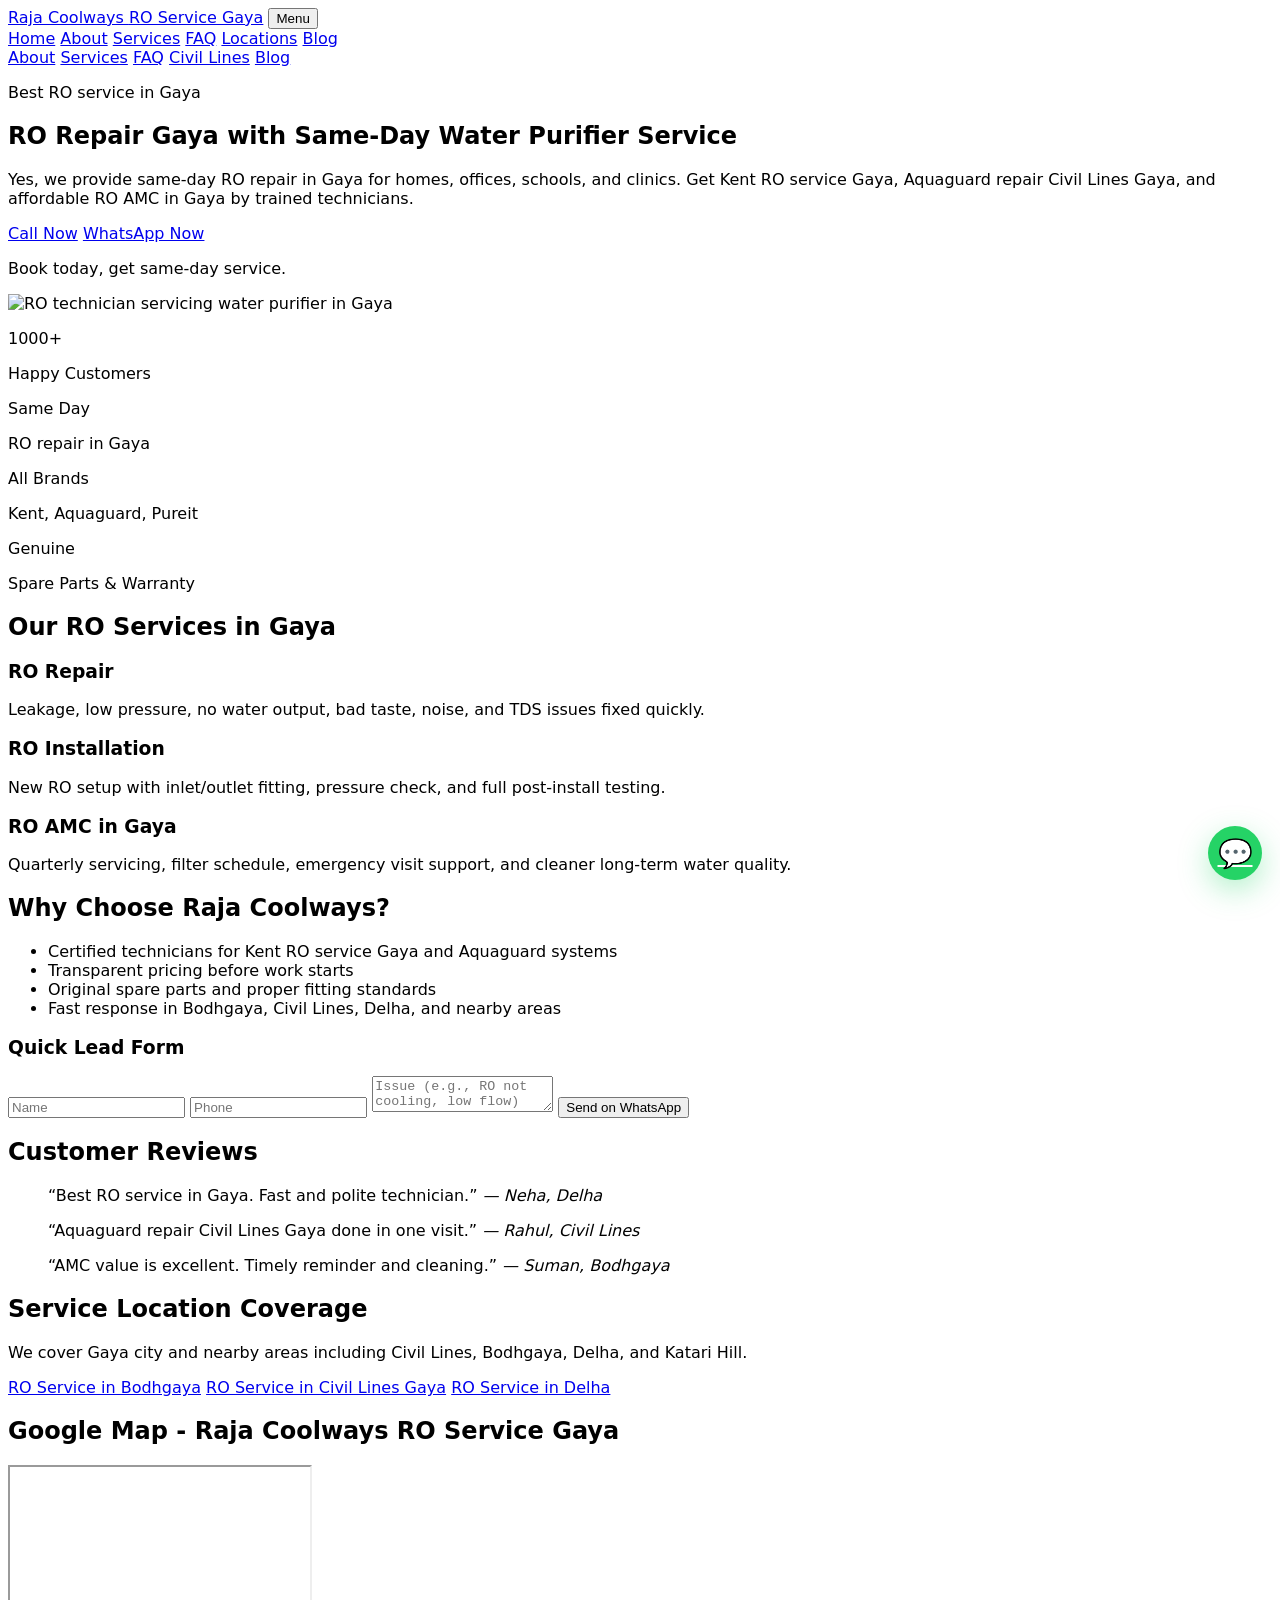
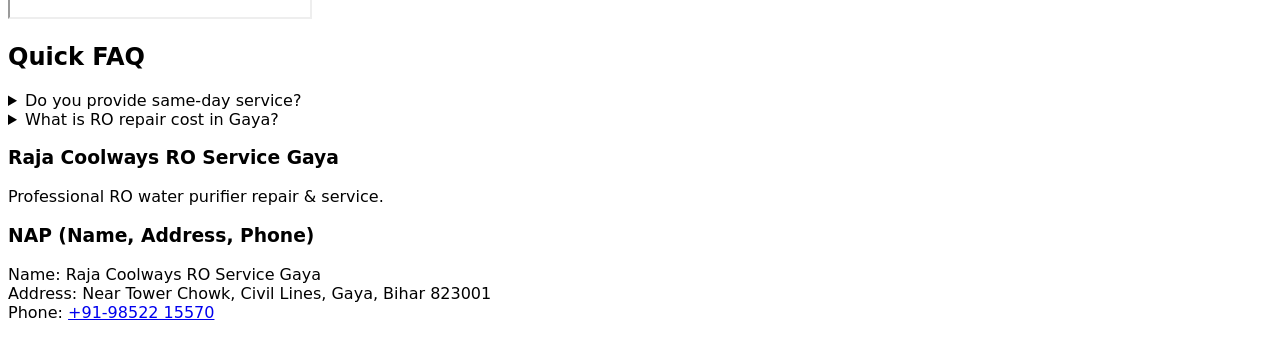
==== commit 3e628da3: "Build SEO-focused multipage RO service website for Raja Coolways" ====
--- a/index.html
+++ b/index.html
@@ -1,953 +1,207 @@
 <!DOCTYPE html>
 <html lang="en-IN">
 <head>
-    <meta name="google-site-verification" content="acRZkEOgEaeTDYUVPuclMUXMAiluapMZMztuzAuppk4" />
-    <meta charset="UTF-8">
-    <meta name="viewport" content="width=device-width, initial-scale=1.0">
-    <meta name="description" content="Gupta Trader — #1 RO service in Gaya. Expert RO repair, installation, AMC &amp; water purifier sales by Kundan Kumar Gupta. Same-day service, genuine parts. Call +91-9852215570.">
-    <meta name="keywords" content="RO service in Gaya, RO repair Gaya, RO installation Gaya, water purifier service Gaya, RO technician near me Gaya, RO AMC Gaya, Kent RO service Gaya, Aquaguard RO repair Gaya, RO service Gaya Bihar, Gupta Trader Gaya">
-    <meta name="author" content="Kundan Kumar Gupta">
-    <meta name="robots" content="index, follow">
-    <link rel="canonical" href="https://guptatrader.in/" />
-
-    <!-- Open Graph -->
-    <meta property="og:title" content="RO Service in Gaya | RO Repair, Installation &amp; AMC | Gupta Trader">
-    <meta property="og:description" content="Gaya's most trusted RO service provider. Same-day repair, installation, AMC plans &amp; genuine parts. All brands. Call +91-9852215570.">
-    <meta property="og:type" content="website">
-    <meta property="og:url" content="https://guptatrader.in/">
-    <meta property="og:locale" content="en_IN">
-    <meta property="og:site_name" content="Gupta Trader">
-
-    <title>RO Service in Gaya | RO Repair, Installation &amp; AMC | Gupta Trader</title>
-
-    <!-- Google Fonts -->
-    <link rel="preconnect" href="https://fonts.googleapis.com">
-    <link rel="preconnect" href="https://fonts.gstatic.com" crossorigin>
-    <link href="https://fonts.googleapis.com/css2?family=Sora:wght@300;400;500;600;700;800&family=DM+Sans:wght@300;400;500;600&display=swap" rel="stylesheet">
-
-    <!-- Stylesheet -->
-    <link rel="stylesheet" href="styles.css">
-
-    <!-- Schema: LocalBusiness -->
-    <script type="application/ld+json">
-    {
-      "@context": "https://schema.org",
-      "@type": "LocalBusiness",
-      "name": "Gupta Trader",
-      "description": "Trusted RO service, repair, installation and AMC for all brands in Gaya, Bihar",
-      "url": "https://guptatrader.in",
-      "telephone": ["+91-9852215570", "+91-8539845418"],
-      "priceRange": "Rs Rs",
-      "address": {
-        "@type": "PostalAddress",
-        "streetAddress": "Shaheed Road, near Tower Chowk, Dulhinganj",
-        "addressLocality": "Gaya",
-        "addressRegion": "Bihar",
-        "postalCode": "823001",
-        "addressCountry": "IN"
-      },
-      "geo": {
-        "@type": "GeoCoordinates",
-        "latitude": 24.797040095122846,
-        "longitude": 85.00974449835928
-      },
-      "openingHoursSpecification": [
-        {
-          "@type": "OpeningHoursSpecification",
-          "dayOfWeek": ["Monday","Tuesday","Wednesday","Thursday","Friday","Saturday"],
-          "opens": "09:00",
-          "closes": "19:00"
-        }
-      ],
-      "owner": { "@type": "Person", "name": "Kundan Kumar Gupta" },
-      "areaServed": ["Gaya","Dulhinganj","Tower Chowk","Gewal Bigha","Tekari","Sherghati","Wazirganj"]
-    }
-    </script>
-
-    <!-- Schema: FAQPage -->
-    <script type="application/ld+json">
-    {
-      "@context": "https://schema.org",
-      "@type": "FAQPage",
-      "mainEntity": [
-        {
-          "@type": "Question",
-          "name": "What is the cost of RO service in Gaya?",
-          "acceptedAnswer": {
-            "@type": "Answer",
-            "text": "RO service in Gaya starts from Rs 300 for basic repair. AMC plans from Rs 499/year. Call +91-9852215570 for a free estimate."
-          }
-        },
-        {
-          "@type": "Question",
-          "name": "Do you provide same day RO repair in Gaya?",
-          "acceptedAnswer": {
-            "@type": "Answer",
-            "text": "Yes, Gupta Trader provides same-day RO repair in Gaya for bookings before 3 PM across Dulhinganj, Tower Chowk, Gewal Bigha, Tekari, Sherghati, and Wazirganj."
-          }
-        },
-        {
-          "@type": "Question",
-          "name": "How often should RO filters be replaced?",
-          "acceptedAnswer": {
-            "@type": "Answer",
-            "text": "Sediment and carbon filters every 6-12 months. RO membrane every 2-3 years. Post-carbon filter every 12 months. Free TDS testing available at Gupta Trader."
-          }
-        }
-      ]
-    }
-    </script>
+  <meta charset="UTF-8" />
+  <meta name="viewport" content="width=device-width, initial-scale=1.0" />
+  <title>Best RO Service in Gaya | Raja Coolways RO Service Gaya</title>
+  <meta name="description" content="Best RO service in Gaya for same-day water purifier service. RO repair Gaya, Kent RO service Gaya, Aquaguard repair Civil Lines Gaya, and affordable RO AMC in Gaya." />
+  <meta name="keywords" content="Best RO service in Gaya, RO repair Gaya, Aquaguard repair Civil Lines Gaya, Kent RO service Gaya, RO AMC in Gaya, same-day water purifier service" />
+  <meta name="robots" content="index,follow" />
+  <link rel="canonical" href="https://rajacoolways.in/" />
+  <meta property="og:title" content="Best RO Service in Gaya | Raja Coolways RO Service Gaya" />
+  <meta property="og:description" content="Yes, we provide same-day RO repair in Gaya with genuine parts and trained technicians." />
+  <meta property="og:type" content="website" />
+  <meta property="og:url" content="https://rajacoolways.in/" />
+  <script src="https://cdn.tailwindcss.com"></script>
+  <script>
+    tailwind.config = { theme: { extend: { colors: { brand: '#0B5ED7', brandDark:'#094db2', brandLight:'#EAF2FF' } } } }
+  </script>
+  <link rel="stylesheet" href="styles.css" />
+
+  <script type="application/ld+json">
+  {
+    "@context": "https://schema.org",
+    "@type": "LocalBusiness",
+    "name": "Raja Coolways RO Service Gaya",
+    "image": "https://images.unsplash.com/photo-1581578731548-c64695cc6952?auto=format&fit=crop&w=1200&q=80",
+    "url": "https://rajacoolways.in/",
+    "telephone": "+91-9852215570",
+    "description": "RO Water Purifier Repair & Service in Gaya with same-day service, AMC plans, and genuine spare parts.",
+    "address": {
+      "@type": "PostalAddress",
+      "streetAddress": "Near Tower Chowk, Civil Lines",
+      "addressLocality": "Gaya",
+      "addressRegion": "Bihar",
+      "postalCode": "823001",
+      "addressCountry": "IN"
+    },
+    "areaServed": ["Gaya", "Bodhgaya", "Civil Lines", "Delha", "Katari Hill"],
+    "openingHours": "Mo-Su 08:00-20:00",
+    "priceRange": "₹₹"
+  }
+  </script>
+
+  <script type="application/ld+json">
+  {
+    "@context":"https://schema.org",
+    "@type":"FAQPage",
+    "mainEntity":[
+      {"@type":"Question","name":"Do you provide same-day service?","acceptedAnswer":{"@type":"Answer","text":"Yes, we provide same-day water purifier service in Gaya for most service calls booked before 4 PM."}},
+      {"@type":"Question","name":"What is the cost of RO repair in Gaya?","acceptedAnswer":{"@type":"Answer","text":"Basic RO repair starts around ₹300-₹500, while advanced part replacement depends on brand and model."}},
+      {"@type":"Question","name":"Do you use original parts?","acceptedAnswer":{"@type":"Answer","text":"Yes, we use genuine or brand-compatible original-grade spare parts for Kent, Aquaguard, Pureit, and Livpure models."}}
+    ]
+  }
+  </script>
+
+  <script type="application/ld+json">
+  {
+    "@context": "https://schema.org",
+    "@type": "Review",
+    "itemReviewed": {"@type": "LocalBusiness", "name": "Raja Coolways RO Service Gaya"},
+    "reviewRating": {"@type": "Rating", "ratingValue": "5", "bestRating": "5"},
+    "author": {"@type": "Person", "name": "Amit Kumar"},
+    "reviewBody": "Quick RO repair in Civil Lines Gaya. Technician arrived same day and fixed low water flow."
+  }
+  </script>
 </head>
-<body>
-
-    <!-- ============================================================
-         HEADER
-    ============================================================ -->
-    <header class="header" id="siteHeader">
-        <div class="container">
-            <div class="header-content">
-                <div class="logo">
-                    <h1>Gupta Trader</h1>
-                    <p class="tagline">Gaya's trusted RO shop</p>
-                </div>
-                <nav class="nav" id="nav" aria-label="Main navigation">
-                    <a href="#home">Home</a>
-                    <a href="#services">Services</a>
-                    <a href="#products">Products</a>
-                    <a href="#amc">AMC Plans</a>
-                    <a href="#faq">FAQ</a>
-                    <a href="#book">Book Service</a>
-                    <a href="#about">About</a>
-                    <a href="#contact">Contact</a>
-                </nav>
-                <button class="mobile-menu-toggle" id="mobileMenuToggle"
-                        aria-label="Toggle navigation menu" aria-expanded="false">
-                    <span></span>
-                    <span></span>
-                    <span></span>
-                </button>
-            </div>
-        </div>
-    </header>
-
-    <!-- ============================================================
-         HERO
-    ============================================================ -->
-    <section id="home" class="hero">
-        <div class="hero-overlay"></div>
-        <div class="floating-shapes" aria-hidden="true">
-            <div class="shape shape-1"></div>
-            <div class="shape shape-2"></div>
-            <div class="shape shape-3"></div>
-            <div class="shape shape-4"></div>
-        </div>
-        <div class="container">
-            <div class="hero-content">
-                <div class="hero-badge">&#127942; #1 RO Service in Gaya</div>
-
-                <h1 class="hero-title">
-                    RO Service in Gaya &ndash; Repair, Installation &amp; AMC | Gupta Trader
-                </h1>
-
-                <p class="hero-subtitle">
-                    All brands &middot; Genuine parts &middot; Same-day service &middot; AMC plans.<br>
-                    Book repair or installation: <strong>+91-9852215570</strong> or <strong>+91-8539845418</strong>
-                </p>
-
-                <div class="hero-hindi">
-                    <p>&#2327;&#2369;&#2346;&#2381;&#2340;&#2366; &#2335;&#2381;&#2352;&#2375;&#2337;&#2352; &mdash; &#2327;&#2351;&#2366; &#2350;&#2375;&#2306; &#2349;&#2352;&#2379;&#2360;&#2375;&#2350;&#2306;&#2342; RO &#2360;&#2352;&#2381;&#2357;&#2367;&#2360;<br>
-                    &#2360;&#2349;&#2368; &#2348;&#2381;&#2352;&#2366;&#2306;&#2337;, &#2310;&#2360;&#2354;&#2368; &#2346;&#2366;&#2352;&#2381;&#2335;&#2381;&#2360;, &#2319;&#2325; &#2361;&#2368; &#2342;&#2367;&#2344; &#2360;&#2352;&#2381;&#2357;&#2367;&#2360;&#2404;</p>
-                </div>
-
-                <div class="hero-buttons">
-                    <a href="tel:+919852215570" class="btn btn-primary pulse-animation"
-                       aria-label="Call Gupta Trader now">
-                        <span class="btn-icon">&#128222;</span>
-                        <span>Call Now</span>
-                    </a>
-                    <a href="https://wa.me/919852215570" class="btn btn-secondary"
-                       target="_blank" rel="noopener noreferrer" aria-label="Book on WhatsApp">
-                        <span class="btn-icon">&#128172;</span>
-                        <span>Book on WhatsApp</span>
-                    </a>
-                    <a href="#amc" class="btn btn-outline">View AMC Plans</a>
-                </div>
-
-                <div class="trust-strip">
-                    <div class="trust-item">
-                        <div class="trust-icon">&#10003;</div>
-                        <div class="trust-text">
-                            <strong>Kundan Kumar Gupta</strong>
-                            <span>Verified Owner</span>
-                        </div>
-                    </div>
-                    <div class="trust-item">
-                        <div class="trust-icon">&#9889;</div>
-                        <div class="trust-text">
-                            <strong>Same Day Service</strong>
-                            <span>Book before 3 PM</span>
-                        </div>
-                    </div>
-                    <div class="trust-item">
-                        <div class="trust-icon">&#127919;</div>
-                        <div class="trust-text">
-                            <strong>100% Genuine Parts</strong>
-                            <span>Warranty Protected</span>
-                        </div>
-                    </div>
-                    <div class="trust-item">
-                        <div class="trust-icon">&#128167;</div>
-                        <div class="trust-text">
-                            <strong>Free TDS Test</strong>
-                            <span>With Any Service</span>
-                        </div>
-                    </div>
-                </div>
-            </div>
-        </div>
-    </section>
-
-    <!-- ============================================================
-         QUICK SERVICES
-    ============================================================ -->
-    <section class="quick-services">
-        <div class="container">
-            <h2 class="section-title-alt">Quick Services</h2>
-            <p class="section-subtitle-alt">Everything you need for clean, safe water</p>
-            <div class="services-grid">
-                <div class="service-icon-card">
-                    <div class="icon-wrapper"><div class="icon">&#128722;</div></div>
-                    <h3>RO Sales</h3>
-                    <p>All Brands Available</p>
-                </div>
-                <div class="service-icon-card">
-                    <div class="icon-wrapper"><div class="icon">&#128295;</div></div>
-                    <h3>Installation</h3>
-                    <p>Expert Setup</p>
-                </div>
-                <div class="service-icon-card">
-                    <div class="icon-wrapper"><div class="icon">&#128296;</div></div>
-                    <h3>Repair</h3>
-                    <p>Quick Fix Service</p>
-                </div>
-                <div class="service-icon-card">
-                    <div class="icon-wrapper"><div class="icon">&#128203;</div></div>
-                    <h3>AMC</h3>
-                    <p>Annual Plans</p>
-                </div>
-                <div class="service-icon-card">
-                    <div class="icon-wrapper"><div class="icon">&#128167;</div></div>
-                    <h3>TDS Test</h3>
-                    <p>Free Testing</p>
-                </div>
-            </div>
-        </div>
-    </section>
-
-    <!-- ============================================================
-         SERVICE AREAS BANNER
-    ============================================================ -->
-    <section class="service-areas">
-        <div class="container">
-            <h2>We Serve Across Gaya</h2>
-            <p class="areas-text">
-                Gupta Trader provides RO service, repair, installation and AMC in
-                <strong>Dulhinganj</strong>, <strong>Tower Chowk</strong>, <strong>Chowk</strong>,
-                <strong>Gewal Bigha</strong>, <strong>Tekari</strong>, <strong>Sherghati</strong>,
-                and <strong>Wazirganj</strong>. Looking for reliable RO service in Gaya? We are your
-                local experts for Kent, Livpure, Aquaguard and all major RO brands.
-            </p>
-        </div>
-    </section>
-
-    <!-- ============================================================
-         SERVICES (ACCORDION)
-    ============================================================ -->
-    <section id="services" class="services-section">
-        <div class="container">
-            <h2 class="section-title">Our Services</h2>
-            <p class="section-subtitle">Complete RO solutions for homes and businesses</p>
-
-            <div class="services-list">
-
-                <div class="service-card">
-                    <h3 class="service-title">
-                        <span>RO Sales (All Brands)</span>
-                        <span class="toggle-icon">+</span>
-                    </h3>
-                    <div class="service-content">
-                        <p><strong>What we do:</strong> We sell all major RO brands including Kent, Livpure, Aquaguard, and more. Get expert consultation to choose the right purifier for your water quality.</p>
-                        <p><strong>Benefits:</strong> Authorized dealer, best prices, genuine products, free installation support</p>
-                        <p><strong>Price range:</strong> &#8377;8,000 &ndash; &#8377;25,000 depending on model</p>
-                        <a href="https://wa.me/919852215570?text=I%20want%20to%20buy%20an%20RO%20water%20purifier"
-                           class="btn btn-small btn-primary" target="_blank" rel="noopener noreferrer">Check Stock on WhatsApp</a>
-                    </div>
-                </div>
-
-                <div class="service-card">
-                    <h3 class="service-title">
-                        <span>Installation</span>
-                        <span class="toggle-icon">+</span>
-                    </h3>
-                    <div class="service-content">
-                        <p><strong>What we do:</strong> Professional RO installation with proper wall mounting, pipeline connections, drain setup and water testing.</p>
-                        <p><strong>Benefits:</strong> Expert technicians, same-day service, warranty protection, leak-proof guarantee</p>
-                        <p><strong>Price range:</strong> &#8377;500 &ndash; &#8377;1,500 (often free with new RO purchase)</p>
-                        <a href="#book" class="btn btn-small btn-primary">Book Installation</a>
-                    </div>
-                </div>
-
-                <div class="service-card">
-                    <h3 class="service-title">
-                        <span>Repair &amp; Troubleshooting</span>
-                        <span class="toggle-icon">+</span>
-                    </h3>
-                    <div class="service-content">
-                        <p><strong>What we do:</strong> We fix all RO issues &ndash; no water flow, leakage, bad taste, noise, auto-shut problems, pump failure, and electrical issues.</p>
-                        <p><strong>Benefits:</strong> Quick diagnosis, genuine spare parts, 90-day service warranty, doorstep repair</p>
-                        <p><strong>Price range:</strong> &#8377;300 &ndash; &#8377;2,500 depending on issue and parts</p>
-                        <a href="tel:+919852215570" class="btn btn-small btn-primary">Call for Emergency Repair</a>
-                    </div>
-                </div>
-
-                <div class="service-card">
-                    <h3 class="service-title">
-                        <span>AMC &amp; Maintenance</span>
-                        <span class="toggle-icon">+</span>
-                    </h3>
-                    <div class="service-content">
-                        <p><strong>What we do:</strong> Annual maintenance contracts with regular filter replacements, preventive servicing, and priority support.</p>
-                        <p><strong>Benefits:</strong> Save on repairs, extend RO life, priority booking, 24&times;7 emergency support (Premium plan)</p>
-                        <p><strong>Price range:</strong> &#8377;499 &ndash; &#8377;3,499 per year</p>
-                        <a href="#amc" class="btn btn-small btn-primary">View AMC Plans</a>
-                    </div>
-                </div>
-
-                <div class="service-card">
-                    <h3 class="service-title">
-                        <span>Water Testing</span>
-                        <span class="toggle-icon">+</span>
-                    </h3>
-                    <div class="service-content">
-                        <p><strong>What we do:</strong> Free basic TDS testing, hardness level check, and water quality assessment before and after purification.</p>
-                        <p><strong>Benefits:</strong> Know your water quality, choose right filter, ensure proper purification</p>
-                        <p><strong>Price:</strong> Free with any service or &#8377;100 standalone</p>
-                        <a href="https://wa.me/919852215570?text=I%20want%20to%20test%20my%20water%20TDS"
-                           class="btn btn-small btn-primary" target="_blank" rel="noopener noreferrer">Book Water Test</a>
-                    </div>
-                </div>
-
-                <div class="service-card">
-                    <h3 class="service-title">
-                        <span>Spare Parts</span>
-                        <span class="toggle-icon">+</span>
-                    </h3>
-                    <div class="service-content">
-                        <p><strong>What we do:</strong> Stock and supply all RO spare parts &ndash; filters (sediment, carbon, RO membrane, post-carbon), pumps, solenoid valves, adapters, and more.</p>
-                        <p><strong>Benefits:</strong> Genuine parts, immediate availability, brand-specific compatibility</p>
-                        <p><strong>Price range:</strong> &#8377;150 &ndash; &#8377;3,000 depending on part</p>
-                        <a href="https://wa.me/919852215570?text=I%20need%20RO%20spare%20parts"
-                           class="btn btn-small btn-primary" target="_blank" rel="noopener noreferrer">Check Availability</a>
-                    </div>
-                </div>
-
-            </div>
-        </div>
-    </section>
-
-    <!-- ============================================================
-         PRODUCTS
-    ============================================================ -->
-    <section id="products" class="products-section">
-        <div class="container">
-            <h2 class="section-title">RO Products We Sell</h2>
-            <p class="section-subtitle">Authorized dealer for top brands</p>
-
-            <div class="product-filters" role="group" aria-label="Filter products by brand">
-                <button class="filter-btn active" data-filter="all">All</button>
-                <button class="filter-btn" data-filter="kent">Kent</button>
-                <button class="filter-btn" data-filter="livpure">Livpure</button>
-                <button class="filter-btn" data-filter="aquaguard">Aquaguard</button>
-            </div>
-
-            <div class="products-grid" id="productsGrid">
-
-                <div class="product-card" data-brand="kent" data-capacity="7">
-                    <div class="product-img"><div class="placeholder-img">Kent RO</div></div>
-                    <h3>Kent Grand Plus</h3>
-                    <p class="capacity">7 Liters</p>
-                    <p class="price">Call for price</p>
-                    <a href="https://wa.me/919852215570?text=I%20want%20to%20know%20the%20price%20of%20Kent%20Grand%20Plus"
-                       class="btn btn-small btn-primary" target="_blank" rel="noopener noreferrer">Check Stock</a>
-                </div>
-
-                <div class="product-card" data-brand="kent" data-capacity="8">
-                    <div class="product-img"><div class="placeholder-img">Kent RO</div></div>
-                    <h3>Kent Supreme</h3>
-                    <p class="capacity">8 Liters</p>
-                    <p class="price">Call for price</p>
-                    <a href="https://wa.me/919852215570?text=I%20want%20to%20know%20the%20price%20of%20Kent%20Supreme"
-                       class="btn btn-small btn-primary" target="_blank" rel="noopener noreferrer">Check Stock</a>
-                </div>
-
-                <div class="product-card" data-brand="livpure" data-capacity="7">
-                    <div class="product-img"><div class="placeholder-img">Livpure RO</div></div>
-                    <h3>Livpure Glo</h3>
-                    <p class="capacity">7 Liters</p>
-                    <p class="price">Call for price</p>
-                    <a href="https://wa.me/919852215570?text=I%20want%20to%20know%20the%20price%20of%20Livpure%20Glo"
-                       class="btn btn-small btn-primary" target="_blank" rel="noopener noreferrer">Check Stock</a>
-                </div>
-
-                <div class="product-card" data-brand="livpure" data-capacity="8.5">
-                    <div class="product-img"><div class="placeholder-img">Livpure RO</div></div>
-                    <h3>Livpure Touch Plus</h3>
-                    <p class="capacity">8.5 Liters</p>
-                    <p class="price">Call for price</p>
-                    <a href="https://wa.me/919852215570?text=I%20want%20to%20know%20the%20price%20of%20Livpure%20Touch%20Plus"
-                       class="btn btn-small btn-primary" target="_blank" rel="noopener noreferrer">Check Stock</a>
-                </div>
-
-                <div class="product-card" data-brand="aquaguard" data-capacity="7">
-                    <div class="product-img"><div class="placeholder-img">Aquaguard RO</div></div>
-                    <h3>Aquaguard Delight</h3>
-                    <p class="capacity">7 Liters</p>
-                    <p class="price">Call for price</p>
-                    <a href="https://wa.me/919852215570?text=I%20want%20to%20know%20the%20price%20of%20Aquaguard%20Delight"
-                       class="btn btn-small btn-primary" target="_blank" rel="noopener noreferrer">Check Stock</a>
-                </div>
-
-                <div class="product-card" data-brand="aquaguard" data-capacity="8">
-                    <div class="product-img"><div class="placeholder-img">Aquaguard RO</div></div>
-                    <h3>Aquaguard Ritz</h3>
-                    <p class="capacity">8 Liters</p>
-                    <p class="price">Call for price</p>
-                    <a href="https://wa.me/919852215570?text=I%20want%20to%20know%20the%20price%20of%20Aquaguard%20Ritz"
-                       class="btn btn-small btn-primary" target="_blank" rel="noopener noreferrer">Check Stock</a>
-                </div>
-
-            </div>
-        </div>
-    </section>
-
-    <!-- ============================================================
-         AMC PLANS
-    ============================================================ -->
-    <section id="amc" class="amc-section">
-        <div class="container">
-            <h2 class="section-title">AMC Plans</h2>
-            <p class="section-subtitle">Annual Maintenance Contracts for worry-free RO care</p>
-
-            <div class="amc-grid">
-
-                <div class="amc-card">
-                    <h3 class="amc-title">Basic</h3>
-                    <div class="amc-price">
-                        <span class="price">&#8377;499</span><span class="period">/year</span>
-                    </div>
-                    <ul class="amc-features">
-                        <li>&#10003; Filter health check</li>
-                        <li>&#10003; 1 preventive visit</li>
-                        <li>&#10003; Free TDS test</li>
-                        <li>&#10003; 5% off on parts</li>
-                        <li>&#10007; Filter replacement</li>
-                        <li>&#10007; Emergency support</li>
-                    </ul>
-                    <a href="https://wa.me/919852215570?text=I%20want%20to%20subscribe%20to%20Basic%20AMC%20plan"
-                       class="btn btn-outline" target="_blank" rel="noopener noreferrer">Choose Basic</a>
-                </div>
-
-                <div class="amc-card featured">
-                    <div class="popular-badge">&#11088; Most Popular</div>
-                    <h3 class="amc-title">Standard</h3>
-                    <div class="amc-price">
-                        <span class="price">&#8377;1,799</span><span class="period">/year</span>
-                    </div>
-                    <ul class="amc-features">
-                        <li>&#10003; 2 filter replacements</li>
-                        <li>&#10003; 2 preventive visits</li>
-                        <li>&#10003; Priority booking</li>
-                        <li>&#10003; Free TDS test</li>
-                        <li>&#10003; 10% off on parts</li>
-                        <li>&#10007; 24&times;7 emergency</li>
-                    </ul>
-                    <a href="https://wa.me/919852215570?text=I%20want%20to%20subscribe%20to%20Standard%20AMC%20plan"
-                       class="btn btn-primary" target="_blank" rel="noopener noreferrer">Choose Standard</a>
-                </div>
-
-                <div class="amc-card">
-                    <h3 class="amc-title">Premium</h3>
-                    <div class="amc-price">
-                        <span class="price">&#8377;3,499</span><span class="period">/year</span>
-                    </div>
-                    <ul class="amc-features">
-                        <li>&#10003; 2 deep services</li>
-                        <li>&#10003; All common filters included</li>
-                        <li>&#10003; Free TDS test (unlimited)</li>
-                        <li>&#10003; Priority booking</li>
-                        <li>&#10003; 24&times;7 emergency support</li>
-                        <li>&#10003; 15% off on major parts</li>
-                    </ul>
-                    <a href="https://wa.me/919852215570?text=I%20want%20to%20subscribe%20to%20Premium%20AMC%20plan"
-                       class="btn btn-outline" target="_blank" rel="noopener noreferrer">Choose Premium</a>
-                </div>
-
-            </div>
-
-            <div class="amc-comparison">
-                <h3>Plan Comparison</h3>
-                <div class="comparison-table">
-                    <table>
-                        <thead>
-                            <tr>
-                                <th>Feature</th>
-                                <th>Basic</th>
-                                <th>Standard</th>
-                                <th>Premium</th>
-                            </tr>
-                        </thead>
-                        <tbody>
-                            <tr><td>Annual Cost</td><td>&#8377;499</td><td>&#8377;1,799</td><td>&#8377;3,499</td></tr>
-                            <tr><td>Preventive Visits</td><td>1</td><td>2</td><td>2 (Deep service)</td></tr>
-                            <tr><td>Filter Replacements</td><td>None</td><td>2 (Basic filters)</td><td>All common filters</td></tr>
-                            <tr><td>Emergency Support</td><td>Business hours</td><td>Business hours</td><td>24&times;7</td></tr>
-                            <tr><td>Parts Discount</td><td>5%</td><td>10%</td><td>15%</td></tr>
-                        </tbody>
-                    </table>
-                </div>
-            </div>
-        </div>
-    </section>
-
-    <!-- ============================================================
-         FAQ
-    ============================================================ -->
-    <section id="faq" class="faq-section">
-        <div class="container">
-            <h2 class="section-title">Frequently Asked Questions</h2>
-            <p class="section-subtitle">Common questions about RO service in Gaya</p>
-
-            <div class="faq-list">
-
-                <div class="faq-item">
-                    <div class="faq-question">
-                        <span>What is the cost of RO service in Gaya?</span>
-                        <span class="faq-q-icon">+</span>
-                    </div>
-                    <div class="faq-answer">
-                        RO service in Gaya starts from &#8377;300 for basic repair and goes up to &#8377;2,500 depending on the issue and parts required. Annual AMC plans start from &#8377;499/year. Contact us at +91-9852215570 for a free estimate.
-                    </div>
-                </div>
-
-                <div class="faq-item">
-                    <div class="faq-question">
-                        <span>Do you provide same-day RO repair in Gaya?</span>
-                        <span class="faq-q-icon">+</span>
-                    </div>
-                    <div class="faq-answer">
-                        Yes! We provide same-day RO repair in Gaya for bookings placed before 3 PM. We serve Dulhinganj, Tower Chowk, Gewal Bigha, Tekari, Sherghati, and Wazirganj areas.
-                    </div>
-                </div>
-
-                <div class="faq-item">
-                    <div class="faq-question">
-                        <span>How often should RO filters be replaced?</span>
-                        <span class="faq-q-icon">+</span>
-                    </div>
-                    <div class="faq-answer">
-                        Sediment and carbon pre-filters should be replaced every 6&ndash;12 months. The RO membrane every 2&ndash;3 years. Post-carbon filter every 12 months. We offer a free TDS test to assess your filter health during any service visit.
-                    </div>
-                </div>
-
-                <div class="faq-item">
-                    <div class="faq-question">
-                        <span>Which RO brands do you service in Gaya?</span>
-                        <span class="faq-q-icon">+</span>
-                    </div>
-                    <div class="faq-answer">
-                        We service all major RO brands including Kent, Livpure, Aquaguard, Eureka Forbes, HUL Pureit, Havells, Blue Star, and more. We use genuine spare parts for all brands.
-                    </div>
-                </div>
-
-                <div class="faq-item">
-                    <div class="faq-question">
-                        <span>What is an AMC plan and is it worth it?</span>
-                        <span class="faq-q-icon">+</span>
-                    </div>
-                    <div class="faq-answer">
-                        An AMC (Annual Maintenance Contract) covers scheduled filter replacements, preventive visits, and priority support. Our plans start from just &#8377;499/year and can save significant repair costs while extending your RO's life.
-                    </div>
-                </div>
-
-            </div>
-        </div>
-    </section>
-
-    <!-- ============================================================
-         BOOK SERVICE
-    ============================================================ -->
-    <section id="book" class="book-section">
-        <div class="container">
-            <h2 class="section-title">Book a Service</h2>
-            <p class="section-subtitle">Fill the form and we&apos;ll contact you on WhatsApp</p>
-
-            <form id="bookingForm" class="booking-form" novalidate>
-
-                <div class="form-row">
-                    <div class="form-group">
-                        <label for="name">Your Name *</label>
-                        <input type="text" id="name" name="name" placeholder="Rajesh Kumar" required>
-                    </div>
-                    <div class="form-group">
-                        <label for="phone">Phone Number *</label>
-                        <input type="tel" id="phone" name="phone" placeholder="9XXXXXXXXX" pattern="[0-9]{10}" required>
-                    </div>
-                </div>
-
-                <div class="form-group">
-                    <label for="address">Full Address *</label>
-                    <input type="text" id="address" name="address" placeholder="House no., area, landmark, Gaya" required>
-                </div>
-
-                <div class="form-row">
-                    <div class="form-group">
-                        <label for="serviceType">Service Type *</label>
-                        <select id="serviceType" name="serviceType" required>
-                            <option value="">Select service</option>
-                            <option value="Installation">Installation</option>
-                            <option value="Repair">Repair</option>
-                            <option value="AMC">AMC Subscription</option>
-                            <option value="Filter Replacement">Filter Replacement</option>
-                            <option value="Water Testing">Water Testing</option>
-                            <option value="New Purchase">New RO Purchase</option>
-                        </select>
-                    </div>
-                    <div class="form-group">
-                        <label for="date">Preferred Date *</label>
-                        <input type="date" id="date" name="date" required>
-                    </div>
-                </div>
-
-                <div class="form-row">
-                    <div class="form-group">
-                        <label for="timeWindow">Time Window *</label>
-                        <select id="timeWindow" name="timeWindow" required>
-                            <option value="">Select time</option>
-                            <option value="9 AM - 12 PM">9 AM &ndash; 12 PM</option>
-                            <option value="12 PM - 3 PM">12 PM &ndash; 3 PM</option>
-                            <option value="3 PM - 7 PM">3 PM &ndash; 7 PM</option>
-                        </select>
-                    </div>
-                    <div class="form-group">
-                        <label for="brand">RO Brand / Model</label>
-                        <input type="text" id="brand" name="brand" placeholder="e.g. Kent Grand Plus">
-                    </div>
-                </div>
-
-                <div class="form-group">
-                    <label for="notes">Additional Notes</label>
-                    <textarea id="notes" name="notes" rows="3"
-                              placeholder="Describe your issue or requirements"></textarea>
-                </div>
-
-                <div class="form-group checkbox-group">
-                    <input type="checkbox" id="consent" name="consent" required>
-                    <label for="consent">I agree to be contacted via WhatsApp for this service request</label>
-                </div>
-
-                <button type="submit" class="btn btn-primary btn-large btn-full">
-                    Submit &amp; Continue on WhatsApp
-                </button>
-            </form>
-
-            <div id="successMessage" class="success-message" style="display:none;">
-                <p>&#10003; Form submitted! Redirecting to WhatsApp&hellip;</p>
-            </div>
-        </div>
-    </section>
-
-    <!-- ============================================================
-         ABOUT
-    ============================================================ -->
-    <section id="about" class="about-section">
-        <div class="container">
-            <h2 class="section-title">About Gupta Trader</h2>
-
-            <div class="about-content">
-                <div class="about-text">
-                    <p>Gupta Trader is run by <strong>Kundan Kumar Gupta</strong> and located at
-                    <strong>Shaheed Road, near Tower Chowk, Dulhinganj, Gaya</strong>. We provide
-                    doorstep RO sales, service, and AMC plans for homes and businesses across Gaya.</p>
-
-                    <p>With years of experience in water purification solutions, we have become the
-                    trusted choice for hundreds of families and businesses in Gaya. Our commitment to
-                    genuine spare parts, timely service, and customer satisfaction sets us apart.</p>
-
-                    <p>Whether you need a new RO system, emergency repair, regular maintenance, or just
-                    want to test your water quality, we&apos;re here to help with expert advice and
-                    professional service.</p>
-
-                    <div class="about-highlights">
-                        <div class="highlight-item">
-                            <strong>500+</strong>
-                            <span>Happy Customers</span>
-                        </div>
-                        <div class="highlight-item">
-                            <strong>5+ Years</strong>
-                            <span>Experience</span>
-                        </div>
-                        <div class="highlight-item">
-                            <strong>Same Day</strong>
-                            <span>Service Available</span>
-                        </div>
-                    </div>
-                </div>
-
-                <div class="about-images">
-                    <div class="about-img-placeholder"><p>Shop Photo</p></div>
-                    <div class="about-img-placeholder"><p>Technician at Work</p></div>
-                </div>
-            </div>
-        </div>
-    </section>
-
-    <!-- ============================================================
-         TESTIMONIALS
-    ============================================================ -->
-    <section id="testimonials" class="testimonials-section">
-        <div class="container">
-            <h2 class="section-title">What Our Customers Say</h2>
-
-            <div class="testimonials-grid">
-                <div class="testimonial-card">
-                    <div class="stars">&#9733;&#9733;&#9733;&#9733;&#9733;</div>
-                    <p class="testimonial-text">&ldquo;Kundan ji provided excellent RO service in Gaya for my Kent RO. He came the same day I called and fixed the issue within 30 minutes. Very professional and reasonable pricing.&rdquo;</p>
-                    <p class="customer-name">&mdash; Rajesh Kumar, Dulhinganj</p>
-                </div>
-                <div class="testimonial-card">
-                    <div class="stars">&#9733;&#9733;&#9733;&#9733;&#9733;</div>
-                    <p class="testimonial-text">&ldquo;I bought a new Livpure RO from Gupta Trader. They helped me choose the right model for Gaya water and installed it perfectly. The AMC plan is also very affordable.&rdquo;</p>
-                    <p class="customer-name">&mdash; Priya Singh, Tower Chowk</p>
-                </div>
-                <div class="testimonial-card">
-                    <div class="stars">&#9733;&#9733;&#9733;&#9733;&#9733;</div>
-                    <p class="testimonial-text">&ldquo;Best RO service in Gaya! They use genuine parts and explain everything clearly. My RO is running smoothly after their maintenance. Highly recommended!&rdquo;</p>
-                    <p class="customer-name">&mdash; Amit Sharma, Tekari</p>
-                </div>
-            </div>
-
-            <div class="map-container">
-                <h3>Find Us on Google Maps</h3>
-                <iframe
-                    src="https://www.google.com/maps/embed?pb=!1m18!1m12!1m3!1d3619.9183305678744!2d85.00756597570506!3d24.797040095122846!2m3!1f0!2f0!3f0!3m2!1i1024!2i768!4f13.1!3m3!1m2!1s0x39f32a6f10fa2561%3A0x0!2zMjTCsDQ3JzQ5LjMiTiA4NcKwMDAnMzUuMSJF!5e0!3m2!1sen!2sin!4v1700000000000"
-                    width="100%" height="350"
-                    style="border:0;" allowfullscreen="" loading="lazy"
-                    referrerpolicy="no-referrer-when-downgrade"
-                    title="Gupta Trader location &ndash; Shaheed Road, Dulhinganj, Gaya">
-                </iframe>
-            </div>
-        </div>
-    </section>
-
-    <!-- ============================================================
-         BLOG
-    ============================================================ -->
-    <section id="blog" class="blog-section">
-        <div class="container">
-            <h2 class="section-title">Helpful Articles</h2>
-            <p class="section-subtitle">Learn more about RO maintenance and water quality in Gaya</p>
-
-            <div class="blog-grid">
-                <div class="blog-card">
-                    <div class="blog-img-placeholder">Article Image</div>
-                    <h3>How to Choose the Right RO for Gaya Water</h3>
-                    <p>Gaya water has specific TDS and hardness levels. Learn which RO technology works best for our local water quality.</p>
-                    <a href="#blog-1" class="blog-link">Read More &#8594;</a>
-                </div>
-                <div class="blog-card">
-                    <div class="blog-img-placeholder">Article Image</div>
-                    <h3>When to Replace Your RO Filters</h3>
-                    <p>Filter replacement is crucial for clean water. Find out the ideal schedule for sediment, carbon, and RO membrane filters.</p>
-                    <a href="#blog-2" class="blog-link">Read More &#8594;</a>
-                </div>
-                <div class="blog-card">
-                    <div class="blog-img-placeholder">Article Image</div>
-                    <h3>RO Servicing Cost in Gaya &ndash; Complete Breakdown</h3>
-                    <p>Understand the cost of RO repair, filter replacement, and AMC plans in Gaya and how to save money with annual maintenance.</p>
-                    <a href="#blog-3" class="blog-link">Read More &#8594;</a>
-                </div>
-                <div class="blog-card">
-                    <div class="blog-img-placeholder">Article Image</div>
-                    <h3>Understanding TDS Levels in Gaya Water</h3>
-                    <p>What is TDS and why does it matter? Learn about typical TDS levels across Gaya areas and what it means for your RO system.</p>
-                    <a href="#blog-4" class="blog-link">Read More &#8594;</a>
-                </div>
-            </div>
-        </div>
-    </section>
-
-    <!-- ============================================================
-         SEO CONTENT BLOCK
-    ============================================================ -->
-    <section class="seo-content-block">
-        <div class="container">
-            <div class="seo-inner">
-                <h2>Expert RO Service in Gaya &ndash; Gupta Trader</h2>
-                <p>If you are looking for reliable <strong>RO service in Gaya</strong>, Gupta Trader is your one-stop solution. Located on Shaheed Road near Tower Chowk, Dulhinganj, we provide expert <strong>RO repair in Gaya</strong>, professional <strong>RO installation in Gaya</strong>, genuine spare parts, and affordable AMC plans for all major brands including Kent, Livpure, Aquaguard, Eureka Forbes, and more.</p>
-                <p>Our experienced RO technicians in Gaya cover the entire city &ndash; from Dulhinganj and Tower Chowk to Gewal Bigha, Tekari, Sherghati, and Wazirganj. Whether your RO is not producing water, has a leakage problem, makes unusual noises, or the water tastes off, our team provides same-day <strong>water purifier repair in Gaya</strong> for bookings made before 3 PM.</p>
-                <p>We understand the specific water quality challenges of Gaya &ndash; high TDS levels, hardness, and seasonal variations. That is why we offer a <strong>free TDS test</strong> with every service visit, ensuring your RO is configured perfectly for Gaya&apos;s local water. Our <strong>RO AMC plans in Gaya</strong> start from just &#8377;499/year and help you avoid sudden repair costs while keeping your water purifier running at peak efficiency.</p>
-                <p>Searching for an &ldquo;<strong>RO technician near me in Gaya</strong>&rdquo;? Call <strong>+91-9852215570</strong> or message on WhatsApp. Gupta Trader &ndash; trusted by 500+ families and businesses across Gaya for clean, safe drinking water.</p>
-            </div>
-        </div>
-    </section>
-
-    <!-- ============================================================
-         CONTACT
-    ============================================================ -->
-    <section id="contact" class="contact-section">
-        <div class="container">
-            <h2 class="section-title">Contact Us</h2>
-
-            <div class="contact-grid">
-                <div class="contact-info">
-
-                    <div class="contact-item">
-                        <div class="contact-icon">&#128205;</div>
-                        <div class="contact-details">
-                            <h3>Address</h3>
-                            <p>Shaheed Road, near Tower Chowk<br>Dulhinganj, Gaya, Bihar 823001</p>
-                            <p class="landmark"><strong>Landmark:</strong> Near Tower Chowk, opposite State Bank ATM</p>
-                        </div>
-                    </div>
-
-                    <div class="contact-item">
-                        <div class="contact-icon">&#128222;</div>
-                        <div class="contact-details">
-                            <h3>Phone</h3>
-                            <p><a href="tel:+919852215570">+91-9852215570</a> (Primary)</p>
-                            <p><a href="tel:+918539845418">+91-8539845418</a> (Alternate)</p>
-                            <p class="small-text">Click to call directly</p>
-                        </div>
-                    </div>
-
-                    <div class="contact-item">
-                        <div class="contact-icon">&#128172;</div>
-                        <div class="contact-details">
-                            <h3>WhatsApp</h3>
-                            <p><a href="https://wa.me/919852215570" target="_blank" rel="noopener noreferrer">+91-9852215570</a> (Primary)</p>
-                            <p><a href="https://wa.me/918539845418" target="_blank" rel="noopener noreferrer">+91-8539845418</a> (Alternate)</p>
-                            <p class="small-text">Book service instantly</p>
-                        </div>
-                    </div>
-
-                    <div class="contact-item">
-                        <div class="contact-icon">&#128336;</div>
-                        <div class="contact-details">
-                            <h3>Opening Hours</h3>
-                            <p><strong>Mon &ndash; Sat:</strong> 9:00 AM &ndash; 7:00 PM</p>
-                            <p><strong>Sunday:</strong> Closed</p>
-                            <p class="small-text">Emergency support available for Premium AMC customers</p>
-                        </div>
-                    </div>
-
-                    <div class="contact-item">
-                        <div class="contact-icon">&#129517;</div>
-                        <div class="contact-details">
-                            <h3>How to Reach</h3>
-                            <p>From Gaya Junction: 3.5 km<br>
-                            From Vishnupad Temple: 2 km<br>
-                            Auto/rickshaw available from all major points</p>
-                        </div>
-                    </div>
-
-                </div>
-
-                <div class="contact-cta">
-                    <h3>Need Immediate Help?</h3>
-                    <p>Our team is ready to assist with any RO queries or service requests. Call or WhatsApp us right now.</p>
-                    <div class="cta-buttons">
-                        <a href="tel:+919852215570" class="btn btn-primary btn-large btn-full">
-                            &#128222; Call Now
-                        </a>
-                        <a href="https://wa.me/919852215570" class="btn btn-secondary btn-large btn-full"
-                           target="_blank" rel="noopener noreferrer">
-                            &#128172; WhatsApp
-                        </a>
-                    </div>
-                </div>
-            </div>
-        </div>
-    </section>
-
-    <!-- ============================================================
-         FOOTER
-    ============================================================ -->
-    <footer class="footer">
-        <div class="container">
-            <div class="footer-content">
-                <div class="footer-col">
-                    <h4>Gupta Trader</h4>
-                    <p>Gaya&apos;s trusted RO sales, service &amp; AMC provider. Genuine parts, expert technicians, affordable pricing.</p>
-                    <p class="footer-owner">
-                        <strong>Owner:</strong> Kundan Kumar Gupta<br>
-                        <strong>Phone:</strong> <a href="tel:+919852215570">+91-9852215570</a>
-                    </p>
-                </div>
-                <div class="footer-col">
-                    <h4>Quick Links</h4>
-                    <ul>
-                        <li><a href="#services">Services</a></li>
-                        <li><a href="#products">Products</a></li>
-                        <li><a href="#amc">AMC Plans</a></li>
-                        <li><a href="#faq">FAQ</a></li>
-                        <li><a href="#book">Book Service</a></li>
-                        <li><a href="#contact">Contact</a></li>
-                    </ul>
-                </div>
-                <div class="footer-col">
-                    <h4>Our Services</h4>
-                    <ul>
-                        <li>RO Sales (All Brands)</li>
-                        <li>Installation</li>
-                        <li>Repair &amp; Troubleshooting</li>
-                        <li>AMC Plans</li>
-                        <li>Water Testing</li>
-                        <li>Spare Parts</li>
-                    </ul>
-                </div>
-                <div class="footer-col">
-                    <h4>Service Areas</h4>
-                    <ul>
-                        <li>Dulhinganj</li>
-                        <li>Tower Chowk</li>
-                        <li>Chowk</li>
-                        <li>Gewal Bigha</li>
-                        <li>Tekari</li>
-                        <li>Sherghati</li>
-                        <li>Wazirganj</li>
-                    </ul>
-                </div>
-            </div>
-            <div class="footer-bottom">
-                <p>&copy; 2025 Gupta Trader. All rights reserved. | RO Service Gaya | RO &#2360;&#2352;&#2381;&#2357;&#2367;&#2360; &#2327;&#2351;&#2366; | Shaheed Road, Dulhinganj, Gaya 823001</p>
-            </div>
-        </div>
-    </footer>
-
-    <!-- ============================================================
-         STICKY BOTTOM BAR (MOBILE)
-    ============================================================ -->
-    <div class="sticky-bottom-bar" aria-label="Quick contact">
-        <a href="tel:+919852215570" class="sticky-btn call-btn" aria-label="Call now">
-            &#128222; Call Now
-        </a>
-        <a href="https://wa.me/919852215570" class="sticky-btn whatsapp-btn"
-           target="_blank" rel="noopener noreferrer" aria-label="Open WhatsApp">
-            &#128172; WhatsApp
-        </a>
+<body class="bg-slate-50 text-slate-800">
+  <header class="bg-white/95 sticky top-0 z-50 shadow-sm">
+    <div class="max-w-6xl mx-auto px-4 py-3 flex justify-between items-center">
+      <a href="/" class="font-bold text-brand text-xl">Raja Coolways <span class="text-slate-700">RO Service Gaya</span></a>
+      <button id="menuBtn" class="md:hidden border px-3 py-1 rounded">Menu</button>
+      <nav id="menu" class="hidden md:flex gap-5 text-sm font-medium">
+        <a href="/" class="text-brand">Home</a>
+        <a href="about.html">About</a>
+        <a href="services.html">Services</a>
+        <a href="faq.html">FAQ</a>
+        <a href="locations/bodhgaya.html">Locations</a>
+        <a href="blog/index.html">Blog</a>
+      </nav>
     </div>
-
-    <!-- JavaScript — loaded last for performance -->
-    <script src="script.js"></script>
+    <nav id="mobileMenu" class="hidden md:hidden px-4 pb-3 text-sm space-y-2">
+      <a class="block" href="about.html">About</a>
+      <a class="block" href="services.html">Services</a>
+      <a class="block" href="faq.html">FAQ</a>
+      <a class="block" href="locations/civil-lines-gaya.html">Civil Lines</a>
+      <a class="block" href="blog/index.html">Blog</a>
+    </nav>
+  </header>
+
+  <main>
+    <section class="bg-gradient-to-r from-brand to-blue-500 text-white">
+      <div class="max-w-6xl mx-auto px-4 py-16 md:py-24 grid md:grid-cols-2 gap-10 items-center">
+        <div>
+          <p class="font-semibold text-blue-100 mb-2">Best RO service in Gaya</p>
+          <h1 class="text-3xl md:text-5xl font-extrabold leading-tight mb-4">RO Repair Gaya with Same-Day Water Purifier Service</h1>
+          <p class="text-blue-50 mb-6">Yes, we provide same-day RO repair in Gaya for homes, offices, schools, and clinics. Get Kent RO service Gaya, Aquaguard repair Civil Lines Gaya, and affordable RO AMC in Gaya by trained technicians.</p>
+          <div class="flex flex-wrap gap-3">
+            <a href="tel:+919852215570" class="bg-white text-brand font-bold px-5 py-3 rounded-lg">Call Now</a>
+            <a href="https://wa.me/919852215570?text=Hi%20I%20need%20RO%20service%20in%20Gaya" target="_blank" rel="noopener" class="bg-green-500 text-white font-bold px-5 py-3 rounded-lg">WhatsApp Now</a>
+          </div>
+          <p class="mt-3 text-sm">Book today, get same-day service.</p>
+        </div>
+        <div>
+          <img loading="lazy" class="rounded-2xl shadow-2xl" src="https://images.unsplash.com/photo-1581092160562-40aa08e78837?auto=format&fit=crop&w=1000&q=80" alt="RO technician servicing water purifier in Gaya" />
+        </div>
+      </div>
+    </section>
+
+    <section class="max-w-6xl mx-auto px-4 py-12">
+      <div class="grid grid-cols-2 md:grid-cols-4 gap-4 text-center">
+        <div class="bg-white rounded-xl p-4 shadow"><p class="text-2xl font-extrabold text-brand">1000+</p><p class="text-sm">Happy Customers</p></div>
+        <div class="bg-white rounded-xl p-4 shadow"><p class="text-2xl font-extrabold text-brand">Same Day</p><p class="text-sm">RO repair in Gaya</p></div>
+        <div class="bg-white rounded-xl p-4 shadow"><p class="text-2xl font-extrabold text-brand">All Brands</p><p class="text-sm">Kent, Aquaguard, Pureit</p></div>
+        <div class="bg-white rounded-xl p-4 shadow"><p class="text-2xl font-extrabold text-brand">Genuine</p><p class="text-sm">Spare Parts & Warranty</p></div>
+      </div>
+    </section>
+
+    <section class="max-w-6xl mx-auto px-4 py-12" id="services-overview">
+      <h2 class="text-2xl md:text-3xl font-bold mb-6">Our RO Services in Gaya</h2>
+      <div class="grid md:grid-cols-3 gap-6">
+        <article class="bg-white p-6 rounded-xl shadow">
+          <h3 class="font-bold text-lg mb-2">RO Repair</h3><p>Leakage, low pressure, no water output, bad taste, noise, and TDS issues fixed quickly.</p>
+        </article>
+        <article class="bg-white p-6 rounded-xl shadow">
+          <h3 class="font-bold text-lg mb-2">RO Installation</h3><p>New RO setup with inlet/outlet fitting, pressure check, and full post-install testing.</p>
+        </article>
+        <article class="bg-white p-6 rounded-xl shadow">
+          <h3 class="font-bold text-lg mb-2">RO AMC in Gaya</h3><p>Quarterly servicing, filter schedule, emergency visit support, and cleaner long-term water quality.</p>
+        </article>
+      </div>
+    </section>
+
+    <section class="bg-brandLight py-12">
+      <div class="max-w-6xl mx-auto px-4 grid md:grid-cols-2 gap-8 items-start">
+        <div>
+          <h2 class="text-2xl md:text-3xl font-bold mb-4">Why Choose Raja Coolways?</h2>
+          <ul class="list-disc pl-5 space-y-2">
+            <li>Certified technicians for Kent RO service Gaya and Aquaguard systems</li>
+            <li>Transparent pricing before work starts</li>
+            <li>Original spare parts and proper fitting standards</li>
+            <li>Fast response in Bodhgaya, Civil Lines, Delha, and nearby areas</li>
+          </ul>
+        </div>
+        <div class="bg-white p-6 rounded-xl shadow">
+          <h3 class="font-semibold text-xl mb-3">Quick Lead Form</h3>
+          <form id="leadForm" class="space-y-3">
+            <input required name="name" class="w-full border rounded-lg p-3" placeholder="Name" />
+            <input required name="phone" class="w-full border rounded-lg p-3" placeholder="Phone" />
+            <textarea required name="issue" class="w-full border rounded-lg p-3" placeholder="Issue (e.g., RO not cooling, low flow)"></textarea>
+            <button class="w-full bg-brand text-white p-3 rounded-lg font-semibold">Send on WhatsApp</button>
+          </form>
+        </div>
+      </div>
+    </section>
+
+    <section class="max-w-6xl mx-auto px-4 py-12">
+      <h2 class="text-2xl md:text-3xl font-bold mb-6">Customer Reviews</h2>
+      <div class="grid md:grid-cols-3 gap-4">
+        <blockquote class="bg-white p-5 rounded-xl shadow">“Best RO service in Gaya. Fast and polite technician.” <cite class="block mt-2 text-sm">— Neha, Delha</cite></blockquote>
+        <blockquote class="bg-white p-5 rounded-xl shadow">“Aquaguard repair Civil Lines Gaya done in one visit.” <cite class="block mt-2 text-sm">— Rahul, Civil Lines</cite></blockquote>
+        <blockquote class="bg-white p-5 rounded-xl shadow">“AMC value is excellent. Timely reminder and cleaning.” <cite class="block mt-2 text-sm">— Suman, Bodhgaya</cite></blockquote>
+      </div>
+    </section>
+
+    <section class="max-w-6xl mx-auto px-4 py-12">
+      <h2 class="text-2xl md:text-3xl font-bold mb-4">Service Location Coverage</h2>
+      <p class="mb-4">We cover Gaya city and nearby areas including Civil Lines, Bodhgaya, Delha, and Katari Hill.</p>
+      <div class="grid md:grid-cols-3 gap-4">
+        <a class="bg-white p-5 rounded-xl shadow hover:shadow-md" href="locations/bodhgaya.html">RO Service in Bodhgaya</a>
+        <a class="bg-white p-5 rounded-xl shadow hover:shadow-md" href="locations/civil-lines-gaya.html">RO Service in Civil Lines Gaya</a>
+        <a class="bg-white p-5 rounded-xl shadow hover:shadow-md" href="locations/delha.html">RO Service in Delha</a>
+      </div>
+    </section>
+
+    <section class="max-w-6xl mx-auto px-4 pb-12">
+      <h2 class="text-2xl md:text-3xl font-bold mb-4">Google Map - Raja Coolways RO Service Gaya</h2>
+      <iframe class="w-full h-80 rounded-xl shadow" loading="lazy" referrerpolicy="no-referrer-when-downgrade" src="https://www.google.com/maps?q=Gaya%2C%20Bihar&output=embed"></iframe>
+    </section>
+
+    <section class="max-w-6xl mx-auto px-4 pb-16">
+      <h2 class="text-2xl md:text-3xl font-bold mb-4">Quick FAQ</h2>
+      <div class="space-y-3">
+        <details class="bg-white p-4 rounded-xl shadow"><summary class="font-semibold">Do you provide same-day service?</summary><p class="mt-2">Yes. In most Gaya areas, including Civil Lines and Delha, we provide same-day visits for calls booked early.</p></details>
+        <details class="bg-white p-4 rounded-xl shadow"><summary class="font-semibold">What is RO repair cost in Gaya?</summary><p class="mt-2">General visit + minor repair starts from ₹300. Final cost depends on part replacement and brand.</p></details>
+      </div>
+    </section>
+  </main>
+
+  <footer class="bg-slate-900 text-slate-200 py-10">
+    <div class="max-w-6xl mx-auto px-4 grid md:grid-cols-2 gap-6">
+      <div>
+        <h3 class="font-bold text-lg">Raja Coolways RO Service Gaya</h3>
+        <p class="text-sm mt-2">Professional RO water purifier repair & service.</p>
+      </div>
+      <div>
+        <h3 class="font-semibold">NAP (Name, Address, Phone)</h3>
+        <p class="text-sm mt-2">Name: Raja Coolways RO Service Gaya<br>Address: Near Tower Chowk, Civil Lines, Gaya, Bihar 823001<br>Phone: <a href="tel:+919852215570" class="underline">+91-98522 15570</a></p>
+      </div>
+    </div>
+  </footer>
+
+  <a href="tel:+919852215570" class="mobile-call-btn">📞 Call Now</a>
+  <a href="https://wa.me/919852215570?text=Need%20RO%20service%20in%20Gaya" target="_blank" rel="noopener" class="wa-float" aria-label="WhatsApp">💬</a>
+
+  <script src="script.js"></script>
 </body>
 </html>
--- a/styles.css
+++ b/styles.css
@@ -1,1474 +1,17 @@
-/* =============================================
-   GUPTA TRADER — styles.css
-   RO Service, Gaya, Bihar
-============================================= */
-
-/* CSS VARIABLES & RESET */
-:root {
-  --primary: #0057FF;
-  --primary-dark: #0040CC;
-  --primary-light: #3d7eff;
-  --primary-glow: rgba(0, 87, 255, 0.25);
-  --accent: #00C2FF;
-  --accent2: #00E5B0;
-  --bg: #f4f8ff;
-  --bg2: #ffffff;
-  --text: #0D1B2A;
-  --text2: #3a5068;
-  --text3: #6b8399;
-  --border: rgba(0, 87, 255, 0.12);
-  --card-shadow: 0 8px 32px rgba(0, 40, 100, 0.10);
-  --card-shadow-hover: 0 20px 48px rgba(0, 87, 255, 0.18);
-  --radius: 16px;
-  --radius-lg: 24px;
-  --radius-xl: 32px;
-  --transition: 0.3s cubic-bezier(0.4, 0, 0.2, 1);
-  --font-head: 'Sora', sans-serif;
-  --font-body: 'DM Sans', sans-serif;
+:root { --brand:#0B5ED7; }
+html { scroll-behavior:smooth; }
+body { font-family: Inter, system-ui, -apple-system, Segoe UI, Roboto, sans-serif; }
+.mobile-call-btn {
+  position: fixed; left: 16px; right: 16px; bottom: 16px; z-index: 60;
+  background: var(--brand); color: #fff; text-align: center; font-weight: 700;
+  padding: 12px 16px; border-radius: 12px; box-shadow: 0 10px 30px rgba(11,94,215,.35);
 }
-
-*,
-*::before,
-*::after {
-  box-sizing: border-box;
-  margin: 0;
-  padding: 0;
+.wa-float {
+  position: fixed; right: 18px; bottom: 78px; z-index: 65; width: 54px; height: 54px;
+  border-radius: 999px; display: grid; place-items:center; font-size: 28px;
+  background: #25D366; color: white; box-shadow: 0 10px 30px rgba(37,211,102,.35);
 }
-
-html {
-  scroll-behavior: smooth;
+@media (min-width: 768px) {
+  .mobile-call-btn { display: none; }
+  .wa-float { bottom: 20px; }
 }
-
-body {
-  font-family: var(--font-body);
-  background: var(--bg);
-  color: var(--text);
-  line-height: 1.65;
-  overflow-x: hidden;
-}
-
-a {
-  text-decoration: none;
-  color: inherit;
-}
-
-ul {
-  list-style: none;
-}
-
-img {
-  max-width: 100%;
-  display: block;
-}
-
-.container {
-  max-width: 1140px;
-  margin: 0 auto;
-  padding: 0 20px;
-}
-
-/* =============================================
-   BUTTONS
-============================================= */
-.btn {
-  display: inline-flex;
-  align-items: center;
-  gap: 8px;
-  font-family: var(--font-head);
-  font-weight: 600;
-  font-size: 0.95rem;
-  padding: 13px 26px;
-  border-radius: 50px;
-  border: none;
-  cursor: pointer;
-  transition: all var(--transition);
-  white-space: nowrap;
-}
-
-.btn-primary {
-  background: linear-gradient(135deg, var(--primary), var(--primary-light));
-  color: #fff;
-  box-shadow: 0 4px 20px var(--primary-glow);
-}
-
-.btn-primary:hover {
-  transform: translateY(-2px) scale(1.03);
-  box-shadow: 0 8px 32px var(--primary-glow);
-}
-
-.btn-secondary {
-  background: linear-gradient(135deg, #00C444, #00a836);
-  color: #fff;
-  box-shadow: 0 4px 20px rgba(0, 196, 68, 0.25);
-}
-
-.btn-secondary:hover {
-  transform: translateY(-2px) scale(1.03);
-  box-shadow: 0 8px 32px rgba(0, 196, 68, 0.35);
-}
-
-.btn-outline {
-  background: transparent;
-  color: var(--primary);
-  border: 2px solid var(--primary);
-}
-
-.btn-outline:hover {
-  background: var(--primary);
-  color: #fff;
-  transform: translateY(-2px);
-}
-
-.btn-small {
-  padding: 9px 18px;
-  font-size: 0.85rem;
-  border-radius: 50px;
-}
-
-.btn-large {
-  padding: 16px 36px;
-  font-size: 1.05rem;
-}
-
-.btn-full {
-  width: 100%;
-  justify-content: center;
-}
-
-.btn-icon {
-  font-size: 1.1em;
-}
-
-.pulse-animation {
-  animation: pulse 2.4s infinite;
-}
-
-@keyframes pulse {
-  0%, 100% { box-shadow: 0 4px 20px var(--primary-glow); }
-  50%       { box-shadow: 0 4px 36px rgba(0, 87, 255, 0.55); }
-}
-
-/* =============================================
-   HEADER
-============================================= */
-.header {
-  position: fixed;
-  top: 0;
-  left: 0;
-  right: 0;
-  z-index: 1000;
-  background: rgba(255, 255, 255, 0.88);
-  backdrop-filter: blur(20px);
-  -webkit-backdrop-filter: blur(20px);
-  border-bottom: 1px solid var(--border);
-  transition: box-shadow var(--transition);
-}
-
-.header.scrolled {
-  box-shadow: 0 4px 24px rgba(0, 40, 100, 0.10);
-}
-
-.header-content {
-  display: flex;
-  align-items: center;
-  justify-content: space-between;
-  padding: 14px 0;
-  gap: 16px;
-}
-
-.logo h1 {
-  font-family: var(--font-head);
-  font-size: 1.4rem;
-  font-weight: 800;
-  background: linear-gradient(135deg, var(--primary), var(--accent));
-  -webkit-background-clip: text;
-  -webkit-text-fill-color: transparent;
-  background-clip: text;
-  line-height: 1.1;
-}
-
-.logo .tagline {
-  font-size: 0.72rem;
-  color: var(--text3);
-  font-weight: 500;
-  letter-spacing: 0.04em;
-}
-
-.nav {
-  display: flex;
-  gap: 4px;
-}
-
-.nav a {
-  font-family: var(--font-head);
-  font-size: 0.85rem;
-  font-weight: 500;
-  color: var(--text2);
-  padding: 7px 12px;
-  border-radius: 8px;
-  transition: all var(--transition);
-}
-
-.nav a:hover {
-  color: var(--primary);
-  background: rgba(0, 87, 255, 0.07);
-}
-
-.mobile-menu-toggle {
-  display: none;
-  flex-direction: column;
-  gap: 5px;
-  cursor: pointer;
-  padding: 4px;
-  background: none;
-  border: none;
-}
-
-.mobile-menu-toggle span {
-  width: 24px;
-  height: 2.5px;
-  background: var(--text);
-  border-radius: 4px;
-  transition: all var(--transition);
-}
-
-/* =============================================
-   HERO
-============================================= */
-.hero {
-  position: relative;
-  min-height: 100vh;
-  display: flex;
-  align-items: center;
-  overflow: hidden;
-  padding: 100px 0 60px;
-  background: linear-gradient(155deg, #001f6b 0%, #0057FF 45%, #0099ff 75%, #00c2ff 100%);
-}
-
-.hero-overlay {
-  position: absolute;
-  inset: 0;
-  background:
-    radial-gradient(ellipse at 65% 35%, rgba(0, 229, 176, 0.14) 0%, transparent 55%),
-    radial-gradient(ellipse at 20% 80%, rgba(0, 87, 255, 0.30) 0%, transparent 50%);
-  pointer-events: none;
-}
-
-.floating-shapes {
-  position: absolute;
-  inset: 0;
-  pointer-events: none;
-  overflow: hidden;
-}
-
-.shape {
-  position: absolute;
-  border-radius: 50%;
-  opacity: 0.12;
-  animation: float 8s ease-in-out infinite;
-}
-
-.shape-1 { width: 400px; height: 400px; background: radial-gradient(circle, #fff, transparent); top: -100px; right: -80px; animation-delay: 0s; }
-.shape-2 { width: 200px; height: 200px; background: radial-gradient(circle, #00E5B0, transparent); bottom: 20%; left: 5%; animation-delay: 2s; }
-.shape-3 { width: 120px; height: 120px; background: radial-gradient(circle, #fff, transparent); top: 30%; right: 20%; animation-delay: 4s; }
-.shape-4 { width: 300px; height: 300px; background: radial-gradient(circle, #00C2FF, transparent); bottom: -80px; right: 30%; animation-delay: 1s; }
-
-@keyframes float {
-  0%, 100% { transform: translateY(0) scale(1); }
-  50%       { transform: translateY(-24px) scale(1.05); }
-}
-
-.hero-content {
-  position: relative;
-  z-index: 2;
-  max-width: 760px;
-}
-
-.hero-badge {
-  display: inline-flex;
-  align-items: center;
-  gap: 6px;
-  background: rgba(255, 255, 255, 0.18);
-  backdrop-filter: blur(12px);
-  border: 1px solid rgba(255, 255, 255, 0.30);
-  color: #fff;
-  font-family: var(--font-head);
-  font-size: 0.82rem;
-  font-weight: 600;
-  padding: 6px 16px;
-  border-radius: 50px;
-  margin-bottom: 24px;
-  letter-spacing: 0.04em;
-}
-
-.hero-title {
-  font-family: var(--font-head);
-  font-size: clamp(2rem, 5vw, 3.2rem);
-  font-weight: 800;
-  color: #fff;
-  line-height: 1.15;
-  margin-bottom: 20px;
-  text-shadow: 0 2px 20px rgba(0, 0, 0, 0.2);
-}
-
-.hero-subtitle {
-  font-size: 1.1rem;
-  color: rgba(255, 255, 255, 0.88);
-  margin-bottom: 20px;
-  line-height: 1.7;
-}
-
-.hero-hindi {
-  background: rgba(255, 255, 255, 0.12);
-  backdrop-filter: blur(8px);
-  border: 1px solid rgba(255, 255, 255, 0.20);
-  border-left: 4px solid var(--accent2);
-  padding: 14px 20px;
-  border-radius: 12px;
-  margin-bottom: 32px;
-  color: rgba(255, 255, 255, 0.9);
-  font-size: 1rem;
-  line-height: 1.8;
-}
-
-.hero-buttons {
-  display: flex;
-  flex-wrap: wrap;
-  gap: 12px;
-  margin-bottom: 40px;
-}
-
-.hero-buttons .btn-outline {
-  border-color: rgba(255, 255, 255, 0.6);
-  color: #fff;
-}
-
-.hero-buttons .btn-outline:hover {
-  background: rgba(255, 255, 255, 0.15);
-  border-color: #fff;
-  color: #fff;
-}
-
-.trust-strip {
-  display: flex;
-  flex-wrap: wrap;
-  gap: 16px;
-}
-
-.trust-item {
-  display: flex;
-  align-items: center;
-  gap: 10px;
-  background: rgba(255, 255, 255, 0.14);
-  backdrop-filter: blur(10px);
-  border: 1px solid rgba(255, 255, 255, 0.22);
-  padding: 10px 16px;
-  border-radius: 12px;
-  min-width: 160px;
-}
-
-.trust-icon {
-  font-size: 1.2rem;
-  width: 34px;
-  height: 34px;
-  display: flex;
-  align-items: center;
-  justify-content: center;
-  background: rgba(255, 255, 255, 0.20);
-  border-radius: 8px;
-  flex-shrink: 0;
-}
-
-.trust-text strong {
-  display: block;
-  color: #fff;
-  font-family: var(--font-head);
-  font-size: 0.82rem;
-  font-weight: 700;
-}
-
-.trust-text span {
-  color: rgba(255, 255, 255, 0.70);
-  font-size: 0.72rem;
-}
-
-/* =============================================
-   SECTION TITLES
-============================================= */
-.section-title {
-  font-family: var(--font-head);
-  font-size: clamp(1.6rem, 3.5vw, 2.4rem);
-  font-weight: 800;
-  color: var(--text);
-  text-align: center;
-  margin-bottom: 10px;
-}
-
-.section-subtitle {
-  text-align: center;
-  color: var(--text3);
-  font-size: 1rem;
-  margin-bottom: 48px;
-}
-
-.section-title-alt {
-  font-family: var(--font-head);
-  font-size: clamp(1.4rem, 3vw, 2rem);
-  font-weight: 700;
-  color: var(--text);
-  text-align: center;
-  margin-bottom: 8px;
-}
-
-.section-subtitle-alt {
-  text-align: center;
-  color: var(--text3);
-  font-size: 0.95rem;
-  margin-bottom: 36px;
-}
-
-/* =============================================
-   QUICK SERVICES
-============================================= */
-.quick-services {
-  padding: 64px 0;
-  background: #fff;
-}
-
-.services-grid {
-  display: flex;
-  flex-wrap: wrap;
-  gap: 20px;
-  justify-content: center;
-}
-
-.service-icon-card {
-  flex: 1 1 160px;
-  max-width: 180px;
-  text-align: center;
-  padding: 28px 18px;
-  background: var(--bg);
-  border-radius: var(--radius-lg);
-  border: 1.5px solid var(--border);
-  transition: all var(--transition);
-  cursor: default;
-}
-
-.service-icon-card:hover {
-  border-color: var(--primary);
-  background: #fff;
-  transform: translateY(-6px);
-  box-shadow: var(--card-shadow-hover);
-}
-
-.icon-wrapper {
-  margin: 0 auto 14px;
-  width: 60px;
-  height: 60px;
-  border-radius: 16px;
-  background: linear-gradient(135deg, rgba(0, 87, 255, 0.10), rgba(0, 194, 255, 0.10));
-  display: flex;
-  align-items: center;
-  justify-content: center;
-  transition: all var(--transition);
-}
-
-.service-icon-card:hover .icon-wrapper {
-  background: linear-gradient(135deg, var(--primary), var(--accent));
-}
-
-.icon {
-  font-size: 1.7rem;
-}
-
-.service-icon-card h3 {
-  font-family: var(--font-head);
-  font-size: 0.95rem;
-  font-weight: 700;
-  color: var(--text);
-  margin-bottom: 4px;
-}
-
-.service-icon-card p {
-  font-size: 0.8rem;
-  color: var(--text3);
-}
-
-/* =============================================
-   SERVICE AREAS BANNER
-============================================= */
-.service-areas {
-  padding: 40px 0;
-  background: linear-gradient(90deg, #001f6b, #0057FF, #0099ff);
-  text-align: center;
-}
-
-.service-areas h2 {
-  font-family: var(--font-head);
-  font-size: 1.4rem;
-  font-weight: 700;
-  color: #fff;
-  margin-bottom: 10px;
-}
-
-.areas-text {
-  color: rgba(255, 255, 255, 0.88);
-  max-width: 740px;
-  margin: 0 auto;
-  font-size: 0.97rem;
-  line-height: 1.8;
-}
-
-.areas-text strong {
-  color: #fff;
-}
-
-/* =============================================
-   SERVICES SECTION (ACCORDION)
-============================================= */
-.services-section {
-  padding: 80px 0;
-  background: var(--bg);
-}
-
-.services-list {
-  display: flex;
-  flex-direction: column;
-  gap: 12px;
-}
-
-.service-card {
-  background: #fff;
-  border-radius: var(--radius);
-  border: 1.5px solid var(--border);
-  overflow: hidden;
-  transition: box-shadow var(--transition);
-}
-
-.service-card:hover {
-  box-shadow: var(--card-shadow);
-}
-
-.service-title {
-  display: flex;
-  align-items: center;
-  justify-content: space-between;
-  padding: 20px 28px;
-  cursor: pointer;
-  font-family: var(--font-head);
-  font-size: 1.05rem;
-  font-weight: 700;
-  color: var(--text);
-  transition: color var(--transition);
-  user-select: none;
-}
-
-.service-title:hover {
-  color: var(--primary);
-}
-
-.toggle-icon {
-  font-size: 1.4rem;
-  font-weight: 300;
-  color: var(--primary);
-  transition: transform var(--transition);
-}
-
-.service-card.open .toggle-icon {
-  transform: rotate(45deg);
-}
-
-.service-content {
-  display: none;
-  padding: 0 28px 24px;
-}
-
-.service-card.open .service-content {
-  display: block;
-}
-
-.service-content p {
-  color: var(--text2);
-  font-size: 0.95rem;
-  margin-bottom: 10px;
-  line-height: 1.7;
-}
-
-.service-content strong {
-  color: var(--text);
-}
-
-/* =============================================
-   PRODUCTS SECTION
-============================================= */
-.products-section {
-  padding: 80px 0;
-  background: #fff;
-}
-
-.product-filters {
-  display: flex;
-  gap: 10px;
-  justify-content: center;
-  margin-bottom: 36px;
-  flex-wrap: wrap;
-}
-
-.filter-btn {
-  font-family: var(--font-head);
-  font-size: 0.88rem;
-  font-weight: 600;
-  padding: 9px 22px;
-  border-radius: 50px;
-  border: 2px solid var(--border);
-  background: transparent;
-  color: var(--text2);
-  cursor: pointer;
-  transition: all var(--transition);
-}
-
-.filter-btn.active,
-.filter-btn:hover {
-  background: var(--primary);
-  color: #fff;
-  border-color: var(--primary);
-}
-
-.products-grid {
-  display: grid;
-  grid-template-columns: repeat(auto-fill, minmax(240px, 1fr));
-  gap: 24px;
-}
-
-.product-card {
-  background: var(--bg);
-  border-radius: var(--radius-lg);
-  border: 1.5px solid var(--border);
-  overflow: hidden;
-  transition: all var(--transition);
-}
-
-.product-card:hover {
-  transform: translateY(-6px);
-  box-shadow: var(--card-shadow-hover);
-  border-color: var(--primary);
-}
-
-.product-img {
-  height: 160px;
-  background: linear-gradient(135deg, rgba(0, 87, 255, 0.07), rgba(0, 194, 255, 0.12));
-  display: flex;
-  align-items: center;
-  justify-content: center;
-}
-
-.placeholder-img {
-  font-family: var(--font-head);
-  font-size: 0.85rem;
-  font-weight: 600;
-  color: var(--primary);
-  opacity: 0.6;
-}
-
-.product-card h3 {
-  font-family: var(--font-head);
-  font-size: 1rem;
-  font-weight: 700;
-  color: var(--text);
-  padding: 16px 18px 4px;
-}
-
-.product-card .capacity {
-  font-size: 0.82rem;
-  color: var(--text3);
-  padding: 0 18px 4px;
-}
-
-.product-card .price {
-  font-family: var(--font-head);
-  font-size: 0.9rem;
-  font-weight: 600;
-  color: var(--primary);
-  padding: 0 18px 16px;
-}
-
-.product-card .btn-small {
-  margin: 0 18px 18px;
-}
-
-/* =============================================
-   AMC PLANS
-============================================= */
-.amc-section {
-  padding: 80px 0;
-  background: var(--bg);
-}
-
-.amc-grid {
-  display: grid;
-  grid-template-columns: repeat(auto-fit, minmax(260px, 1fr));
-  gap: 24px;
-  margin-bottom: 56px;
-}
-
-.amc-card {
-  background: #fff;
-  border-radius: var(--radius-xl);
-  border: 1.5px solid var(--border);
-  padding: 36px 28px 32px;
-  position: relative;
-  transition: all var(--transition);
-}
-
-.amc-card:hover {
-  transform: translateY(-6px);
-  box-shadow: var(--card-shadow-hover);
-}
-
-.amc-card.featured {
-  background: linear-gradient(160deg, #001f6b 0%, #0057FF 100%);
-  border-color: transparent;
-}
-
-.popular-badge {
-  position: absolute;
-  top: -12px;
-  left: 50%;
-  transform: translateX(-50%);
-  background: linear-gradient(90deg, #FFD700, #FFA500);
-  color: #000;
-  font-family: var(--font-head);
-  font-size: 0.72rem;
-  font-weight: 700;
-  padding: 5px 16px;
-  border-radius: 50px;
-  letter-spacing: 0.05em;
-  white-space: nowrap;
-}
-
-.amc-title {
-  font-family: var(--font-head);
-  font-size: 1.3rem;
-  font-weight: 800;
-  margin-bottom: 12px;
-  color: var(--text);
-}
-
-.amc-card.featured .amc-title {
-  color: #fff;
-}
-
-.amc-price {
-  margin-bottom: 24px;
-}
-
-.amc-price .price {
-  font-family: var(--font-head);
-  font-size: 2.4rem;
-  font-weight: 800;
-  color: var(--primary);
-}
-
-.amc-card.featured .amc-price .price {
-  color: var(--accent2);
-}
-
-.amc-price .period {
-  font-size: 0.9rem;
-  color: var(--text3);
-}
-
-.amc-card.featured .amc-price .period {
-  color: rgba(255, 255, 255, 0.6);
-}
-
-.amc-features {
-  list-style: none;
-  margin-bottom: 28px;
-  display: flex;
-  flex-direction: column;
-  gap: 10px;
-}
-
-.amc-features li {
-  font-size: 0.92rem;
-  color: var(--text2);
-}
-
-.amc-card.featured .amc-features li {
-  color: rgba(255, 255, 255, 0.85);
-}
-
-.amc-comparison h3 {
-  font-family: var(--font-head);
-  font-size: 1.3rem;
-  font-weight: 700;
-  color: var(--text);
-  text-align: center;
-  margin-bottom: 24px;
-}
-
-.comparison-table {
-  overflow-x: auto;
-  border-radius: var(--radius);
-  box-shadow: var(--card-shadow);
-}
-
-table {
-  width: 100%;
-  border-collapse: collapse;
-  background: #fff;
-}
-
-th {
-  font-family: var(--font-head);
-  font-size: 0.88rem;
-  font-weight: 700;
-  padding: 14px 18px;
-  background: linear-gradient(90deg, var(--primary), var(--accent));
-  color: #fff;
-  text-align: left;
-}
-
-td {
-  font-size: 0.88rem;
-  padding: 12px 18px;
-  border-bottom: 1px solid var(--border);
-  color: var(--text2);
-}
-
-tr:last-child td {
-  border-bottom: none;
-}
-
-tr:nth-child(even) td {
-  background: var(--bg);
-}
-
-/* =============================================
-   FAQ SECTION
-============================================= */
-.faq-section {
-  padding: 80px 0;
-  background: #fff;
-}
-
-.faq-list {
-  max-width: 720px;
-  margin: 0 auto;
-  display: flex;
-  flex-direction: column;
-  gap: 12px;
-}
-
-.faq-item {
-  background: var(--bg);
-  border-radius: var(--radius);
-  border: 1.5px solid var(--border);
-  overflow: hidden;
-}
-
-.faq-question {
-  display: flex;
-  align-items: center;
-  justify-content: space-between;
-  padding: 18px 24px;
-  cursor: pointer;
-  font-family: var(--font-head);
-  font-size: 0.97rem;
-  font-weight: 600;
-  color: var(--text);
-  user-select: none;
-  transition: color var(--transition);
-}
-
-.faq-question:hover {
-  color: var(--primary);
-}
-
-.faq-q-icon {
-  font-size: 1.3rem;
-  font-weight: 300;
-  color: var(--primary);
-  transition: transform var(--transition);
-  flex-shrink: 0;
-}
-
-.faq-item.open .faq-q-icon {
-  transform: rotate(45deg);
-}
-
-.faq-answer {
-  display: none;
-  padding: 0 24px 18px;
-  font-size: 0.93rem;
-  color: var(--text2);
-  line-height: 1.75;
-}
-
-.faq-item.open .faq-answer {
-  display: block;
-}
-
-/* =============================================
-   BOOK SERVICE
-============================================= */
-.book-section {
-  padding: 80px 0;
-  background: var(--bg);
-}
-
-.booking-form {
-  max-width: 680px;
-  margin: 0 auto;
-  background: #fff;
-  border-radius: var(--radius-xl);
-  padding: 40px 36px;
-  border: 1.5px solid var(--border);
-  box-shadow: var(--card-shadow);
-}
-
-.form-row {
-  display: grid;
-  grid-template-columns: 1fr 1fr;
-  gap: 16px;
-}
-
-.form-group {
-  margin-bottom: 18px;
-}
-
-.form-group label {
-  display: block;
-  font-family: var(--font-head);
-  font-size: 0.85rem;
-  font-weight: 600;
-  color: var(--text2);
-  margin-bottom: 7px;
-}
-
-.form-group input,
-.form-group select,
-.form-group textarea {
-  width: 100%;
-  padding: 12px 16px;
-  border-radius: 10px;
-  border: 1.5px solid var(--border);
-  background: var(--bg);
-  font-family: var(--font-body);
-  font-size: 0.93rem;
-  color: var(--text);
-  transition: border-color var(--transition);
-  outline: none;
-}
-
-.form-group input:focus,
-.form-group select:focus,
-.form-group textarea:focus {
-  border-color: var(--primary);
-  box-shadow: 0 0 0 3px var(--primary-glow);
-}
-
-.checkbox-group {
-  display: flex;
-  align-items: flex-start;
-  gap: 10px;
-}
-
-.checkbox-group input[type="checkbox"] {
-  width: 18px;
-  height: 18px;
-  flex-shrink: 0;
-  accent-color: var(--primary);
-  margin-top: 2px;
-}
-
-.checkbox-group label {
-  font-size: 0.85rem;
-  color: var(--text3);
-  margin-bottom: 0;
-}
-
-.success-message {
-  text-align: center;
-  padding: 20px;
-  color: #00a836;
-  font-family: var(--font-head);
-  font-weight: 600;
-  font-size: 1.1rem;
-}
-
-/* =============================================
-   ABOUT
-============================================= */
-.about-section {
-  padding: 80px 0;
-  background: var(--bg);
-}
-
-.about-content {
-  display: grid;
-  grid-template-columns: 1fr 1fr;
-  gap: 48px;
-  align-items: center;
-}
-
-.about-text p {
-  color: var(--text2);
-  line-height: 1.8;
-  margin-bottom: 16px;
-  font-size: 0.97rem;
-}
-
-.about-highlights {
-  display: flex;
-  gap: 24px;
-  margin-top: 28px;
-  flex-wrap: wrap;
-}
-
-.highlight-item {
-  text-align: center;
-}
-
-.highlight-item strong {
-  display: block;
-  font-family: var(--font-head);
-  font-size: 1.6rem;
-  font-weight: 800;
-  background: linear-gradient(135deg, var(--primary), var(--accent));
-  -webkit-background-clip: text;
-  -webkit-text-fill-color: transparent;
-  background-clip: text;
-}
-
-.highlight-item span {
-  font-size: 0.82rem;
-  color: var(--text3);
-  font-weight: 500;
-}
-
-.about-images {
-  display: grid;
-  grid-template-columns: 1fr 1fr;
-  gap: 16px;
-}
-
-.about-img-placeholder {
-  height: 160px;
-  background: linear-gradient(135deg, rgba(0, 87, 255, 0.08), rgba(0, 194, 255, 0.12));
-  border-radius: var(--radius);
-  border: 1.5px solid var(--border);
-  display: flex;
-  align-items: center;
-  justify-content: center;
-  font-size: 0.82rem;
-  color: var(--text3);
-}
-
-/* =============================================
-   TESTIMONIALS
-============================================= */
-.testimonials-section {
-  padding: 80px 0;
-  background: #fff;
-}
-
-.testimonials-grid {
-  display: grid;
-  grid-template-columns: repeat(auto-fit, minmax(280px, 1fr));
-  gap: 24px;
-  margin-bottom: 48px;
-}
-
-.testimonial-card {
-  background: var(--bg);
-  border-radius: var(--radius-lg);
-  border: 1.5px solid var(--border);
-  padding: 28px 24px;
-  transition: all var(--transition);
-}
-
-.testimonial-card:hover {
-  transform: translateY(-4px);
-  box-shadow: var(--card-shadow-hover);
-  border-color: var(--primary);
-}
-
-.stars {
-  color: #F59E0B;
-  font-size: 1rem;
-  letter-spacing: 2px;
-  margin-bottom: 14px;
-}
-
-.testimonial-text {
-  color: var(--text2);
-  font-size: 0.93rem;
-  line-height: 1.75;
-  margin-bottom: 14px;
-  font-style: italic;
-}
-
-.customer-name {
-  font-family: var(--font-head);
-  font-size: 0.83rem;
-  font-weight: 700;
-  color: var(--primary);
-}
-
-.map-container h3 {
-  font-family: var(--font-head);
-  font-size: 1.2rem;
-  font-weight: 700;
-  color: var(--text);
-  text-align: center;
-  margin-bottom: 20px;
-}
-
-.map-container iframe {
-  border-radius: var(--radius-lg);
-  box-shadow: var(--card-shadow);
-}
-
-/* =============================================
-   BLOG
-============================================= */
-.blog-section {
-  padding: 80px 0;
-  background: var(--bg);
-}
-
-.blog-grid {
-  display: grid;
-  grid-template-columns: repeat(auto-fill, minmax(240px, 1fr));
-  gap: 24px;
-}
-
-.blog-card {
-  background: #fff;
-  border-radius: var(--radius-lg);
-  border: 1.5px solid var(--border);
-  overflow: hidden;
-  transition: all var(--transition);
-}
-
-.blog-card:hover {
-  transform: translateY(-4px);
-  box-shadow: var(--card-shadow-hover);
-  border-color: var(--primary);
-}
-
-.blog-img-placeholder {
-  height: 130px;
-  background: linear-gradient(135deg, rgba(0, 87, 255, 0.08), rgba(0, 194, 255, 0.12));
-  display: flex;
-  align-items: center;
-  justify-content: center;
-  font-size: 0.82rem;
-  color: var(--text3);
-}
-
-.blog-card h3 {
-  font-family: var(--font-head);
-  font-size: 0.95rem;
-  font-weight: 700;
-  color: var(--text);
-  padding: 16px 18px 8px;
-  line-height: 1.4;
-}
-
-.blog-card p {
-  font-size: 0.85rem;
-  color: var(--text3);
-  padding: 0 18px 12px;
-  line-height: 1.65;
-}
-
-.blog-link {
-  display: inline-block;
-  margin: 0 18px 18px;
-  font-family: var(--font-head);
-  font-size: 0.85rem;
-  font-weight: 700;
-  color: var(--primary);
-}
-
-.blog-link:hover {
-  text-decoration: underline;
-}
-
-/* =============================================
-   SEO CONTENT BLOCK
-============================================= */
-.seo-content-block {
-  padding: 60px 0;
-  background: var(--bg);
-  border-top: 1px solid var(--border);
-}
-
-.seo-inner {
-  max-width: 860px;
-  margin: 0 auto;
-  text-align: center;
-}
-
-.seo-inner h2 {
-  font-family: var(--font-head);
-  font-size: 1.5rem;
-  font-weight: 700;
-  color: var(--text);
-  margin-bottom: 20px;
-}
-
-.seo-inner p {
-  color: var(--text2);
-  font-size: 0.95rem;
-  line-height: 1.85;
-  margin-bottom: 14px;
-}
-
-/* =============================================
-   CONTACT
-============================================= */
-.contact-section {
-  padding: 80px 0;
-  background: #fff;
-}
-
-.contact-grid {
-  display: grid;
-  grid-template-columns: 1.2fr 1fr;
-  gap: 48px;
-  align-items: start;
-}
-
-.contact-info {
-  display: flex;
-  flex-direction: column;
-  gap: 24px;
-}
-
-.contact-item {
-  display: flex;
-  gap: 16px;
-  align-items: flex-start;
-}
-
-.contact-icon {
-  font-size: 1.4rem;
-  width: 48px;
-  height: 48px;
-  background: linear-gradient(135deg, rgba(0, 87, 255, 0.10), rgba(0, 194, 255, 0.10));
-  border-radius: 12px;
-  display: flex;
-  align-items: center;
-  justify-content: center;
-  flex-shrink: 0;
-}
-
-.contact-details h3 {
-  font-family: var(--font-head);
-  font-size: 0.95rem;
-  font-weight: 700;
-  color: var(--text);
-  margin-bottom: 4px;
-}
-
-.contact-details p {
-  font-size: 0.9rem;
-  color: var(--text2);
-  line-height: 1.7;
-}
-
-.contact-details a {
-  color: var(--primary);
-  font-weight: 600;
-}
-
-.contact-details a:hover {
-  text-decoration: underline;
-}
-
-.contact-details .landmark {
-  font-size: 0.82rem;
-  color: var(--text3);
-  margin-top: 4px;
-}
-
-.contact-details .small-text {
-  font-size: 0.78rem;
-  color: var(--text3);
-}
-
-.contact-cta {
-  background: linear-gradient(160deg, #001f6b 0%, #0057FF 100%);
-  border-radius: var(--radius-xl);
-  padding: 40px 32px;
-  text-align: center;
-  position: sticky;
-  top: 90px;
-}
-
-.contact-cta h3 {
-  font-family: var(--font-head);
-  font-size: 1.4rem;
-  font-weight: 800;
-  color: #fff;
-  margin-bottom: 12px;
-}
-
-.contact-cta p {
-  color: rgba(255, 255, 255, 0.75);
-  font-size: 0.92rem;
-  margin-bottom: 28px;
-  line-height: 1.65;
-}
-
-.cta-buttons {
-  display: flex;
-  flex-direction: column;
-  gap: 12px;
-}
-
-/* =============================================
-   FOOTER
-============================================= */
-.footer {
-  background: var(--text);
-  color: rgba(255, 255, 255, 0.70);
-  padding: 60px 0 24px;
-}
-
-.footer-content {
-  display: grid;
-  grid-template-columns: 2fr 1fr 1fr 1fr;
-  gap: 36px;
-  margin-bottom: 40px;
-}
-
-.footer-col h4 {
-  font-family: var(--font-head);
-  font-size: 0.95rem;
-  font-weight: 700;
-  color: #fff;
-  margin-bottom: 16px;
-}
-
-.footer-col p,
-.footer-col li {
-  font-size: 0.88rem;
-  line-height: 1.8;
-  color: rgba(255, 255, 255, 0.60);
-}
-
-.footer-col a {
-  color: rgba(255, 255, 255, 0.60);
-  transition: color var(--transition);
-}
-
-.footer-col a:hover {
-  color: var(--accent);
-}
-
-.footer-col .footer-owner {
-  margin-top: 10px;
-}
-
-.footer-col .footer-owner strong {
-  color: #fff;
-}
-
-.footer-bottom {
-  border-top: 1px solid rgba(255, 255, 255, 0.10);
-  padding-top: 20px;
-  text-align: center;
-  font-size: 0.82rem;
-  color: rgba(255, 255, 255, 0.40);
-}
-
-/* =============================================
-   STICKY BOTTOM BAR (MOBILE)
-============================================= */
-.sticky-bottom-bar {
-  display: none;
-  position: fixed;
-  bottom: 0;
-  left: 0;
-  right: 0;
-  z-index: 999;
-  background: #fff;
-  box-shadow: 0 -4px 20px rgba(0, 40, 100, 0.12);
-  padding: 10px 16px;
-  gap: 10px;
-}
-
-.sticky-btn {
-  flex: 1;
-  text-align: center;
-  padding: 13px;
-  border-radius: 12px;
-  font-family: var(--font-head);
-  font-weight: 700;
-  font-size: 0.9rem;
-  transition: all var(--transition);
-}
-
-.call-btn {
-  background: linear-gradient(135deg, var(--primary), var(--primary-light));
-  color: #fff;
-}
-
-.whatsapp-btn {
-  background: linear-gradient(135deg, #00C444, #00a836);
-  color: #fff;
-}
-
-/* =============================================
-   RESPONSIVE
-============================================= */
-@media (max-width: 900px) {
-  .about-content    { grid-template-columns: 1fr; }
-  .contact-grid     { grid-template-columns: 1fr; }
-  .footer-content   { grid-template-columns: 1fr 1fr; }
-}
-
-@media (max-width: 700px) {
-  .nav {
-    display: none;
-    flex-direction: column;
-    position: absolute;
-    top: 64px;
-    left: 0;
-    right: 0;
-    background: rgba(255, 255, 255, 0.97);
-    backdrop-filter: blur(20px);
-    padding: 16px;
-    border-bottom: 1px solid var(--border);
-    gap: 4px;
-  }
-
-  .nav.open           { display: flex; }
-  .mobile-menu-toggle { display: flex; }
-
-  .hero               { padding: 90px 0 50px; }
-  .hero-title         { font-size: 1.8rem; }
-
-  .form-row           { grid-template-columns: 1fr; }
-  .booking-form       { padding: 28px 20px; }
-
-  .trust-strip        { gap: 10px; }
-  .trust-item         { min-width: 140px; }
-
-  .sticky-bottom-bar  { display: flex; }
-  body                { padding-bottom: 70px; }
-
-  .footer-content     { grid-template-columns: 1fr; }
-  .about-images       { display: none; }
-}
-
-@media (max-width: 480px) {
-  .hero-buttons             { flex-direction: column; }
-  .hero-buttons .btn        { justify-content: center; }
-  .amc-grid                 { grid-template-columns: 1fr; }
-}
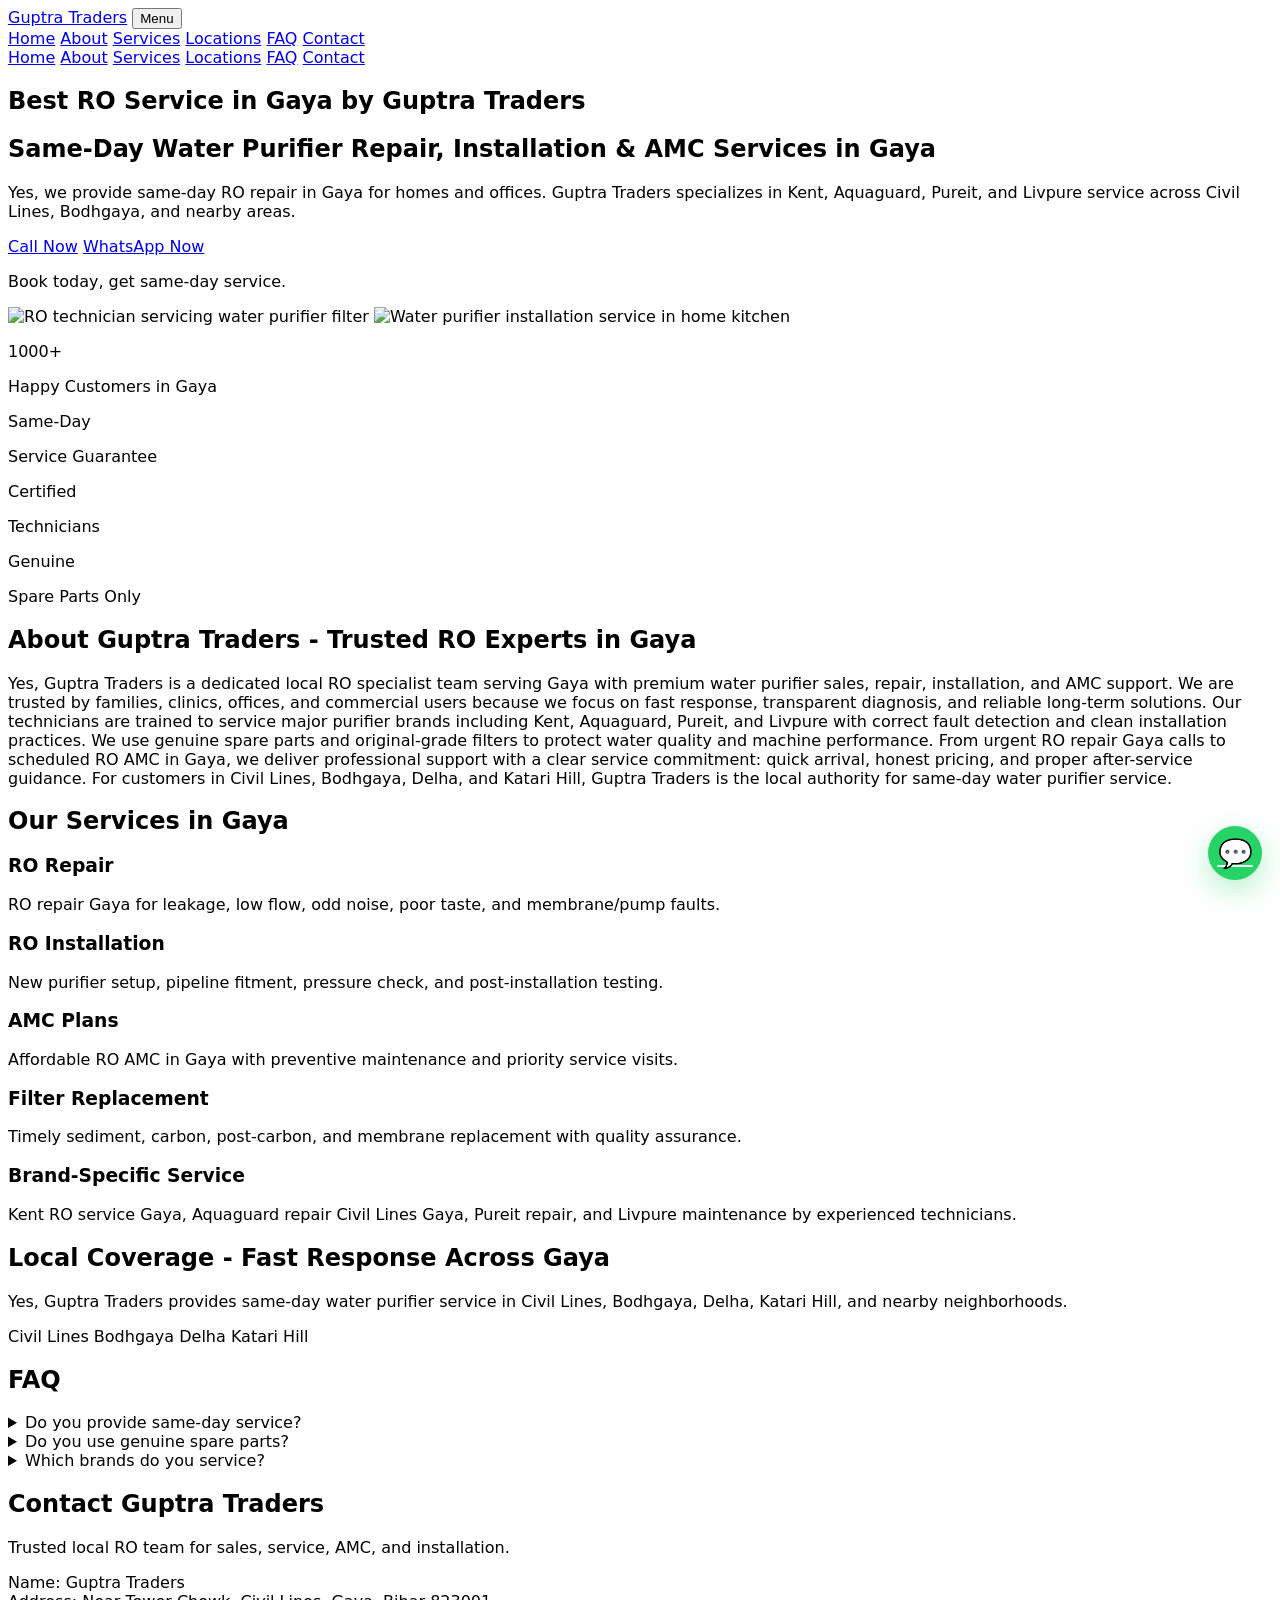
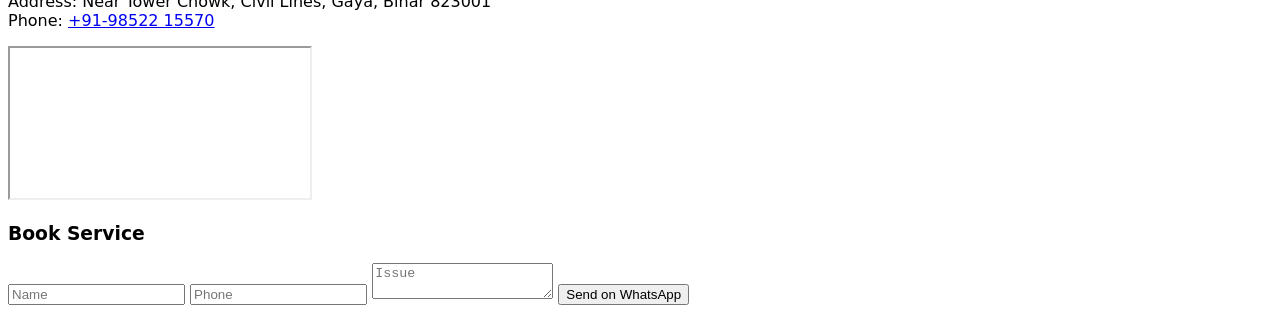
==== commit a1520930: "Rebrand site to Guptra Traders and redesign premium local homepage" ====
--- a/index.html
+++ b/index.html
@@ -3,18 +3,25 @@
 <head>
   <meta charset="UTF-8" />
   <meta name="viewport" content="width=device-width, initial-scale=1.0" />
-  <title>Best RO Service in Gaya | Raja Coolways RO Service Gaya</title>
-  <meta name="description" content="Best RO service in Gaya for same-day water purifier service. RO repair Gaya, Kent RO service Gaya, Aquaguard repair Civil Lines Gaya, and affordable RO AMC in Gaya." />
-  <meta name="keywords" content="Best RO service in Gaya, RO repair Gaya, Aquaguard repair Civil Lines Gaya, Kent RO service Gaya, RO AMC in Gaya, same-day water purifier service" />
+  <title>Best RO Service in Gaya by Guptra Traders | RO Repair, AMC & Installation</title>
+  <meta name="description" content="Best RO service in Gaya by Guptra Traders Gaya. Same-day water purifier service, RO repair Gaya, Kent RO service Gaya, Aquaguard repair Civil Lines Gaya, and RO AMC in Gaya." />
+  <meta name="keywords" content="Best RO service in Gaya, Guptra Traders Gaya, RO repair Gaya, Aquaguard repair Civil Lines Gaya, Kent RO service Gaya, RO AMC in Gaya, same-day water purifier service" />
   <meta name="robots" content="index,follow" />
-  <link rel="canonical" href="https://rajacoolways.in/" />
-  <meta property="og:title" content="Best RO Service in Gaya | Raja Coolways RO Service Gaya" />
-  <meta property="og:description" content="Yes, we provide same-day RO repair in Gaya with genuine parts and trained technicians." />
+  <link rel="canonical" href="https://guptratraders.in/" />
+  <meta property="og:title" content="Best RO Service in Gaya by Guptra Traders" />
+  <meta property="og:description" content="Yes, Guptra Traders provides same-day RO service in Gaya with certified technicians and genuine spare parts." />
   <meta property="og:type" content="website" />
-  <meta property="og:url" content="https://rajacoolways.in/" />
+  <meta property="og:url" content="https://guptratraders.in/" />
   <script src="https://cdn.tailwindcss.com"></script>
   <script>
-    tailwind.config = { theme: { extend: { colors: { brand: '#0B5ED7', brandDark:'#094db2', brandLight:'#EAF2FF' } } } }
+    tailwind.config = {
+      theme: {
+        extend: {
+          colors: { brand: '#0C63E7', brandDark: '#094eb7', brandLight: '#ECF4FF', accentGreen: '#1FBF75' },
+          boxShadow: { soft: '0 10px 30px rgba(12, 99, 231, 0.12)' }
+        }
+      }
+    }
   </script>
   <link rel="stylesheet" href="styles.css" />
 
@@ -22,11 +29,10 @@
   {
     "@context": "https://schema.org",
     "@type": "LocalBusiness",
-    "name": "Raja Coolways RO Service Gaya",
-    "image": "https://images.unsplash.com/photo-1581578731548-c64695cc6952?auto=format&fit=crop&w=1200&q=80",
-    "url": "https://rajacoolways.in/",
+    "name": "Guptra Traders",
+    "url": "https://guptratraders.in/",
     "telephone": "+91-9852215570",
-    "description": "RO Water Purifier Repair & Service in Gaya with same-day service, AMC plans, and genuine spare parts.",
+    "description": "Guptra Traders Gaya offers RO water purifier sales, repair, installation, and AMC with same-day service.",
     "address": {
       "@type": "PostalAddress",
       "streetAddress": "Near Tower Chowk, Civil Lines",
@@ -35,8 +41,8 @@
       "postalCode": "823001",
       "addressCountry": "IN"
     },
-    "areaServed": ["Gaya", "Bodhgaya", "Civil Lines", "Delha", "Katari Hill"],
     "openingHours": "Mo-Su 08:00-20:00",
+    "areaServed": ["Gaya", "Civil Lines", "Bodhgaya", "Delha", "Katari Hill"],
     "priceRange": "₹₹"
   }
   </script>
@@ -46,162 +52,127 @@
     "@context":"https://schema.org",
     "@type":"FAQPage",
     "mainEntity":[
-      {"@type":"Question","name":"Do you provide same-day service?","acceptedAnswer":{"@type":"Answer","text":"Yes, we provide same-day water purifier service in Gaya for most service calls booked before 4 PM."}},
-      {"@type":"Question","name":"What is the cost of RO repair in Gaya?","acceptedAnswer":{"@type":"Answer","text":"Basic RO repair starts around ₹300-₹500, while advanced part replacement depends on brand and model."}},
-      {"@type":"Question","name":"Do you use original parts?","acceptedAnswer":{"@type":"Answer","text":"Yes, we use genuine or brand-compatible original-grade spare parts for Kent, Aquaguard, Pureit, and Livpure models."}}
+      {"@type":"Question","name":"Do you provide same-day water purifier service in Gaya?","acceptedAnswer":{"@type":"Answer","text":"Yes, Guptra Traders provides same-day water purifier service in Gaya for most bookings received before evening."}},
+      {"@type":"Question","name":"Do you handle Kent and Aquaguard service in Gaya?","acceptedAnswer":{"@type":"Answer","text":"Yes, we provide Kent RO service Gaya and Aquaguard repair Civil Lines Gaya with original-grade spare parts."}},
+      {"@type":"Question","name":"Do you provide RO AMC in Gaya?","acceptedAnswer":{"@type":"Answer","text":"Yes, our RO AMC in Gaya includes preventive service visits, filter replacement schedules, and priority support."}}
     ]
-  }
-  </script>
-
-  <script type="application/ld+json">
-  {
-    "@context": "https://schema.org",
-    "@type": "Review",
-    "itemReviewed": {"@type": "LocalBusiness", "name": "Raja Coolways RO Service Gaya"},
-    "reviewRating": {"@type": "Rating", "ratingValue": "5", "bestRating": "5"},
-    "author": {"@type": "Person", "name": "Amit Kumar"},
-    "reviewBody": "Quick RO repair in Civil Lines Gaya. Technician arrived same day and fixed low water flow."
   }
   </script>
 </head>
 <body class="bg-slate-50 text-slate-800">
-  <header class="bg-white/95 sticky top-0 z-50 shadow-sm">
-    <div class="max-w-6xl mx-auto px-4 py-3 flex justify-between items-center">
-      <a href="/" class="font-bold text-brand text-xl">Raja Coolways <span class="text-slate-700">RO Service Gaya</span></a>
-      <button id="menuBtn" class="md:hidden border px-3 py-1 rounded">Menu</button>
-      <nav id="menu" class="hidden md:flex gap-5 text-sm font-medium">
-        <a href="/" class="text-brand">Home</a>
-        <a href="about.html">About</a>
-        <a href="services.html">Services</a>
-        <a href="faq.html">FAQ</a>
-        <a href="locations/bodhgaya.html">Locations</a>
-        <a href="blog/index.html">Blog</a>
+  <header class="sticky top-0 z-50 bg-white/95 backdrop-blur border-b border-blue-100">
+    <div class="max-w-6xl mx-auto px-4 py-3 flex items-center justify-between">
+      <a href="/" class="text-xl font-extrabold text-brand">Guptra Traders</a>
+      <button id="menuBtn" class="md:hidden border rounded px-3 py-1">Menu</button>
+      <nav id="menu" class="hidden md:flex items-center gap-6 text-sm font-semibold">
+        <a href="#home" class="text-brand">Home</a>
+        <a href="#about">About</a>
+        <a href="#services">Services</a>
+        <a href="#locations">Locations</a>
+        <a href="#faq">FAQ</a>
+        <a href="#contact">Contact</a>
       </nav>
     </div>
-    <nav id="mobileMenu" class="hidden md:hidden px-4 pb-3 text-sm space-y-2">
-      <a class="block" href="about.html">About</a>
-      <a class="block" href="services.html">Services</a>
-      <a class="block" href="faq.html">FAQ</a>
-      <a class="block" href="locations/civil-lines-gaya.html">Civil Lines</a>
-      <a class="block" href="blog/index.html">Blog</a>
+    <nav id="mobileMenu" class="hidden md:hidden px-4 pb-3 text-sm space-y-2 font-medium">
+      <a class="block" href="#home">Home</a>
+      <a class="block" href="#about">About</a>
+      <a class="block" href="#services">Services</a>
+      <a class="block" href="#locations">Locations</a>
+      <a class="block" href="#faq">FAQ</a>
+      <a class="block" href="#contact">Contact</a>
     </nav>
   </header>
 
   <main>
-    <section class="bg-gradient-to-r from-brand to-blue-500 text-white">
+    <section id="home" class="bg-gradient-to-r from-brand to-blue-500 text-white">
       <div class="max-w-6xl mx-auto px-4 py-16 md:py-24 grid md:grid-cols-2 gap-10 items-center">
         <div>
-          <p class="font-semibold text-blue-100 mb-2">Best RO service in Gaya</p>
-          <h1 class="text-3xl md:text-5xl font-extrabold leading-tight mb-4">RO Repair Gaya with Same-Day Water Purifier Service</h1>
-          <p class="text-blue-50 mb-6">Yes, we provide same-day RO repair in Gaya for homes, offices, schools, and clinics. Get Kent RO service Gaya, Aquaguard repair Civil Lines Gaya, and affordable RO AMC in Gaya by trained technicians.</p>
+          <h1 class="text-3xl md:text-5xl font-extrabold leading-tight mb-4">Best RO Service in Gaya by Guptra Traders</h1>
+          <h2 class="text-xl md:text-2xl font-semibold text-blue-100 mb-4">Same-Day Water Purifier Repair, Installation & AMC Services in Gaya</h2>
+          <p class="text-blue-50 mb-6">Yes, we provide same-day RO repair in Gaya for homes and offices. Guptra Traders specializes in Kent, Aquaguard, Pureit, and Livpure service across Civil Lines, Bodhgaya, and nearby areas.</p>
           <div class="flex flex-wrap gap-3">
             <a href="tel:+919852215570" class="bg-white text-brand font-bold px-5 py-3 rounded-lg">Call Now</a>
-            <a href="https://wa.me/919852215570?text=Hi%20I%20need%20RO%20service%20in%20Gaya" target="_blank" rel="noopener" class="bg-green-500 text-white font-bold px-5 py-3 rounded-lg">WhatsApp Now</a>
+            <a href="https://wa.me/919852215570?text=Hi%20Guptra%20Traders%2C%20I%20need%20RO%20service%20in%20Gaya" class="bg-accentGreen font-bold px-5 py-3 rounded-lg" target="_blank" rel="noopener">WhatsApp Now</a>
           </div>
-          <p class="mt-3 text-sm">Book today, get same-day service.</p>
+          <p class="mt-3 text-sm font-semibold">Book today, get same-day service.</p>
         </div>
-        <div>
-          <img loading="lazy" class="rounded-2xl shadow-2xl" src="https://images.unsplash.com/photo-1581092160562-40aa08e78837?auto=format&fit=crop&w=1000&q=80" alt="RO technician servicing water purifier in Gaya" />
+        <div class="grid gap-4">
+          <img loading="lazy" class="rounded-2xl shadow-2xl" src="https://images.unsplash.com/photo-1621905251918-48416bd8575a?auto=format&fit=crop&w=1100&q=80" alt="RO technician servicing water purifier filter" />
+          <img loading="lazy" class="rounded-2xl shadow-2xl" src="https://images.unsplash.com/photo-1581092921461-eab62e97a780?auto=format&fit=crop&w=1100&q=80" alt="Water purifier installation service in home kitchen" />
         </div>
       </div>
     </section>
 
-    <section class="max-w-6xl mx-auto px-4 py-12">
+    <section class="max-w-6xl mx-auto px-4 py-10">
       <div class="grid grid-cols-2 md:grid-cols-4 gap-4 text-center">
-        <div class="bg-white rounded-xl p-4 shadow"><p class="text-2xl font-extrabold text-brand">1000+</p><p class="text-sm">Happy Customers</p></div>
-        <div class="bg-white rounded-xl p-4 shadow"><p class="text-2xl font-extrabold text-brand">Same Day</p><p class="text-sm">RO repair in Gaya</p></div>
-        <div class="bg-white rounded-xl p-4 shadow"><p class="text-2xl font-extrabold text-brand">All Brands</p><p class="text-sm">Kent, Aquaguard, Pureit</p></div>
-        <div class="bg-white rounded-xl p-4 shadow"><p class="text-2xl font-extrabold text-brand">Genuine</p><p class="text-sm">Spare Parts & Warranty</p></div>
+        <div class="bg-white rounded-xl p-4 shadow-soft"><p class="text-2xl font-extrabold text-brand">1000+</p><p class="text-sm">Happy Customers in Gaya</p></div>
+        <div class="bg-white rounded-xl p-4 shadow-soft"><p class="text-2xl font-extrabold text-brand">Same-Day</p><p class="text-sm">Service Guarantee</p></div>
+        <div class="bg-white rounded-xl p-4 shadow-soft"><p class="text-2xl font-extrabold text-brand">Certified</p><p class="text-sm">Technicians</p></div>
+        <div class="bg-white rounded-xl p-4 shadow-soft"><p class="text-2xl font-extrabold text-brand">Genuine</p><p class="text-sm">Spare Parts Only</p></div>
       </div>
     </section>
 
-    <section class="max-w-6xl mx-auto px-4 py-12" id="services-overview">
-      <h2 class="text-2xl md:text-3xl font-bold mb-6">Our RO Services in Gaya</h2>
-      <div class="grid md:grid-cols-3 gap-6">
-        <article class="bg-white p-6 rounded-xl shadow">
-          <h3 class="font-bold text-lg mb-2">RO Repair</h3><p>Leakage, low pressure, no water output, bad taste, noise, and TDS issues fixed quickly.</p>
-        </article>
-        <article class="bg-white p-6 rounded-xl shadow">
-          <h3 class="font-bold text-lg mb-2">RO Installation</h3><p>New RO setup with inlet/outlet fitting, pressure check, and full post-install testing.</p>
-        </article>
-        <article class="bg-white p-6 rounded-xl shadow">
-          <h3 class="font-bold text-lg mb-2">RO AMC in Gaya</h3><p>Quarterly servicing, filter schedule, emergency visit support, and cleaner long-term water quality.</p>
-        </article>
+    <section id="about" class="max-w-6xl mx-auto px-4 py-12">
+      <h2 class="text-2xl md:text-3xl font-bold mb-4">About Guptra Traders - Trusted RO Experts in Gaya</h2>
+      <p class="text-slate-700 leading-7">Yes, Guptra Traders is a dedicated local RO specialist team serving Gaya with premium water purifier sales, repair, installation, and AMC support. We are trusted by families, clinics, offices, and commercial users because we focus on fast response, transparent diagnosis, and reliable long-term solutions. Our technicians are trained to service major purifier brands including Kent, Aquaguard, Pureit, and Livpure with correct fault detection and clean installation practices. We use genuine spare parts and original-grade filters to protect water quality and machine performance. From urgent RO repair Gaya calls to scheduled RO AMC in Gaya, we deliver professional support with a clear service commitment: quick arrival, honest pricing, and proper after-service guidance. For customers in Civil Lines, Bodhgaya, Delha, and Katari Hill, Guptra Traders is the local authority for same-day water purifier service.</p>
+    </section>
+
+    <section id="services" class="bg-brandLight py-12">
+      <div class="max-w-6xl mx-auto px-4">
+        <h2 class="text-2xl md:text-3xl font-bold mb-6">Our Services in Gaya</h2>
+        <div class="grid md:grid-cols-3 gap-5">
+          <article class="bg-white p-6 rounded-xl shadow-soft"><h3 class="font-bold text-lg mb-2">RO Repair</h3><p>RO repair Gaya for leakage, low flow, odd noise, poor taste, and membrane/pump faults.</p></article>
+          <article class="bg-white p-6 rounded-xl shadow-soft"><h3 class="font-bold text-lg mb-2">RO Installation</h3><p>New purifier setup, pipeline fitment, pressure check, and post-installation testing.</p></article>
+          <article class="bg-white p-6 rounded-xl shadow-soft"><h3 class="font-bold text-lg mb-2">AMC Plans</h3><p>Affordable RO AMC in Gaya with preventive maintenance and priority service visits.</p></article>
+          <article class="bg-white p-6 rounded-xl shadow-soft"><h3 class="font-bold text-lg mb-2">Filter Replacement</h3><p>Timely sediment, carbon, post-carbon, and membrane replacement with quality assurance.</p></article>
+          <article class="bg-white p-6 rounded-xl shadow-soft md:col-span-2"><h3 class="font-bold text-lg mb-2">Brand-Specific Service</h3><p>Kent RO service Gaya, Aquaguard repair Civil Lines Gaya, Pureit repair, and Livpure maintenance by experienced technicians.</p></article>
+        </div>
       </div>
     </section>
 
-    <section class="bg-brandLight py-12">
+    <section id="locations" class="max-w-6xl mx-auto px-4 py-12">
+      <h2 class="text-2xl md:text-3xl font-bold mb-4">Local Coverage - Fast Response Across Gaya</h2>
+      <p class="mb-4">Yes, Guptra Traders provides same-day water purifier service in Civil Lines, Bodhgaya, Delha, Katari Hill, and nearby neighborhoods.</p>
+      <div class="grid md:grid-cols-4 gap-3">
+        <span class="bg-white border border-blue-100 p-4 rounded-lg text-center">Civil Lines</span>
+        <span class="bg-white border border-blue-100 p-4 rounded-lg text-center">Bodhgaya</span>
+        <span class="bg-white border border-blue-100 p-4 rounded-lg text-center">Delha</span>
+        <span class="bg-white border border-blue-100 p-4 rounded-lg text-center">Katari Hill</span>
+      </div>
+    </section>
+
+    <section id="faq" class="max-w-6xl mx-auto px-4 pb-12">
+      <h2 class="text-2xl md:text-3xl font-bold mb-4">FAQ</h2>
+      <div class="space-y-3">
+        <details class="bg-white p-4 rounded-xl shadow-soft"><summary class="font-semibold">Do you provide same-day service?</summary><p class="mt-2">Yes, Guptra Traders provides same-day water purifier service in Gaya for most bookings.</p></details>
+        <details class="bg-white p-4 rounded-xl shadow-soft"><summary class="font-semibold">Do you use genuine spare parts?</summary><p class="mt-2">Yes, we use genuine spare parts and original-grade filter components only.</p></details>
+        <details class="bg-white p-4 rounded-xl shadow-soft"><summary class="font-semibold">Which brands do you service?</summary><p class="mt-2">We service Kent, Aquaguard, Pureit, and Livpure models across Gaya.</p></details>
+      </div>
+    </section>
+
+    <section id="contact" class="bg-slate-900 text-slate-100 py-12">
       <div class="max-w-6xl mx-auto px-4 grid md:grid-cols-2 gap-8 items-start">
         <div>
-          <h2 class="text-2xl md:text-3xl font-bold mb-4">Why Choose Raja Coolways?</h2>
-          <ul class="list-disc pl-5 space-y-2">
-            <li>Certified technicians for Kent RO service Gaya and Aquaguard systems</li>
-            <li>Transparent pricing before work starts</li>
-            <li>Original spare parts and proper fitting standards</li>
-            <li>Fast response in Bodhgaya, Civil Lines, Delha, and nearby areas</li>
-          </ul>
+          <h2 class="text-2xl font-bold mb-2">Contact Guptra Traders</h2>
+          <p class="mb-3">Trusted local RO team for sales, service, AMC, and installation.</p>
+          <p class="text-sm">Name: Guptra Traders<br>Address: Near Tower Chowk, Civil Lines, Gaya, Bihar 823001<br>Phone: <a href="tel:+919852215570" class="underline">+91-98522 15570</a></p>
+          <iframe class="w-full h-52 rounded-lg mt-4" loading="lazy" src="https://www.google.com/maps?q=Gaya%2C%20Bihar&output=embed"></iframe>
         </div>
-        <div class="bg-white p-6 rounded-xl shadow">
-          <h3 class="font-semibold text-xl mb-3">Quick Lead Form</h3>
+        <div class="bg-white text-slate-800 p-5 rounded-xl">
+          <h3 class="text-lg font-bold mb-3">Book Service</h3>
           <form id="leadForm" class="space-y-3">
             <input required name="name" class="w-full border rounded-lg p-3" placeholder="Name" />
             <input required name="phone" class="w-full border rounded-lg p-3" placeholder="Phone" />
-            <textarea required name="issue" class="w-full border rounded-lg p-3" placeholder="Issue (e.g., RO not cooling, low flow)"></textarea>
-            <button class="w-full bg-brand text-white p-3 rounded-lg font-semibold">Send on WhatsApp</button>
+            <textarea required name="issue" class="w-full border rounded-lg p-3" placeholder="Issue"></textarea>
+            <button class="w-full bg-brand text-white rounded-lg p-3 font-semibold">Send on WhatsApp</button>
           </form>
         </div>
       </div>
     </section>
-
-    <section class="max-w-6xl mx-auto px-4 py-12">
-      <h2 class="text-2xl md:text-3xl font-bold mb-6">Customer Reviews</h2>
-      <div class="grid md:grid-cols-3 gap-4">
-        <blockquote class="bg-white p-5 rounded-xl shadow">“Best RO service in Gaya. Fast and polite technician.” <cite class="block mt-2 text-sm">— Neha, Delha</cite></blockquote>
-        <blockquote class="bg-white p-5 rounded-xl shadow">“Aquaguard repair Civil Lines Gaya done in one visit.” <cite class="block mt-2 text-sm">— Rahul, Civil Lines</cite></blockquote>
-        <blockquote class="bg-white p-5 rounded-xl shadow">“AMC value is excellent. Timely reminder and cleaning.” <cite class="block mt-2 text-sm">— Suman, Bodhgaya</cite></blockquote>
-      </div>
-    </section>
-
-    <section class="max-w-6xl mx-auto px-4 py-12">
-      <h2 class="text-2xl md:text-3xl font-bold mb-4">Service Location Coverage</h2>
-      <p class="mb-4">We cover Gaya city and nearby areas including Civil Lines, Bodhgaya, Delha, and Katari Hill.</p>
-      <div class="grid md:grid-cols-3 gap-4">
-        <a class="bg-white p-5 rounded-xl shadow hover:shadow-md" href="locations/bodhgaya.html">RO Service in Bodhgaya</a>
-        <a class="bg-white p-5 rounded-xl shadow hover:shadow-md" href="locations/civil-lines-gaya.html">RO Service in Civil Lines Gaya</a>
-        <a class="bg-white p-5 rounded-xl shadow hover:shadow-md" href="locations/delha.html">RO Service in Delha</a>
-      </div>
-    </section>
-
-    <section class="max-w-6xl mx-auto px-4 pb-12">
-      <h2 class="text-2xl md:text-3xl font-bold mb-4">Google Map - Raja Coolways RO Service Gaya</h2>
-      <iframe class="w-full h-80 rounded-xl shadow" loading="lazy" referrerpolicy="no-referrer-when-downgrade" src="https://www.google.com/maps?q=Gaya%2C%20Bihar&output=embed"></iframe>
-    </section>
-
-    <section class="max-w-6xl mx-auto px-4 pb-16">
-      <h2 class="text-2xl md:text-3xl font-bold mb-4">Quick FAQ</h2>
-      <div class="space-y-3">
-        <details class="bg-white p-4 rounded-xl shadow"><summary class="font-semibold">Do you provide same-day service?</summary><p class="mt-2">Yes. In most Gaya areas, including Civil Lines and Delha, we provide same-day visits for calls booked early.</p></details>
-        <details class="bg-white p-4 rounded-xl shadow"><summary class="font-semibold">What is RO repair cost in Gaya?</summary><p class="mt-2">General visit + minor repair starts from ₹300. Final cost depends on part replacement and brand.</p></details>
-      </div>
-    </section>
   </main>
-
-  <footer class="bg-slate-900 text-slate-200 py-10">
-    <div class="max-w-6xl mx-auto px-4 grid md:grid-cols-2 gap-6">
-      <div>
-        <h3 class="font-bold text-lg">Raja Coolways RO Service Gaya</h3>
-        <p class="text-sm mt-2">Professional RO water purifier repair & service.</p>
-      </div>
-      <div>
-        <h3 class="font-semibold">NAP (Name, Address, Phone)</h3>
-        <p class="text-sm mt-2">Name: Raja Coolways RO Service Gaya<br>Address: Near Tower Chowk, Civil Lines, Gaya, Bihar 823001<br>Phone: <a href="tel:+919852215570" class="underline">+91-98522 15570</a></p>
-      </div>
-    </div>
-  </footer>
 
   <a href="tel:+919852215570" class="mobile-call-btn">📞 Call Now</a>
   <a href="https://wa.me/919852215570?text=Need%20RO%20service%20in%20Gaya" target="_blank" rel="noopener" class="wa-float" aria-label="WhatsApp">💬</a>
-
   <script src="script.js"></script>
 </body>
 </html>
